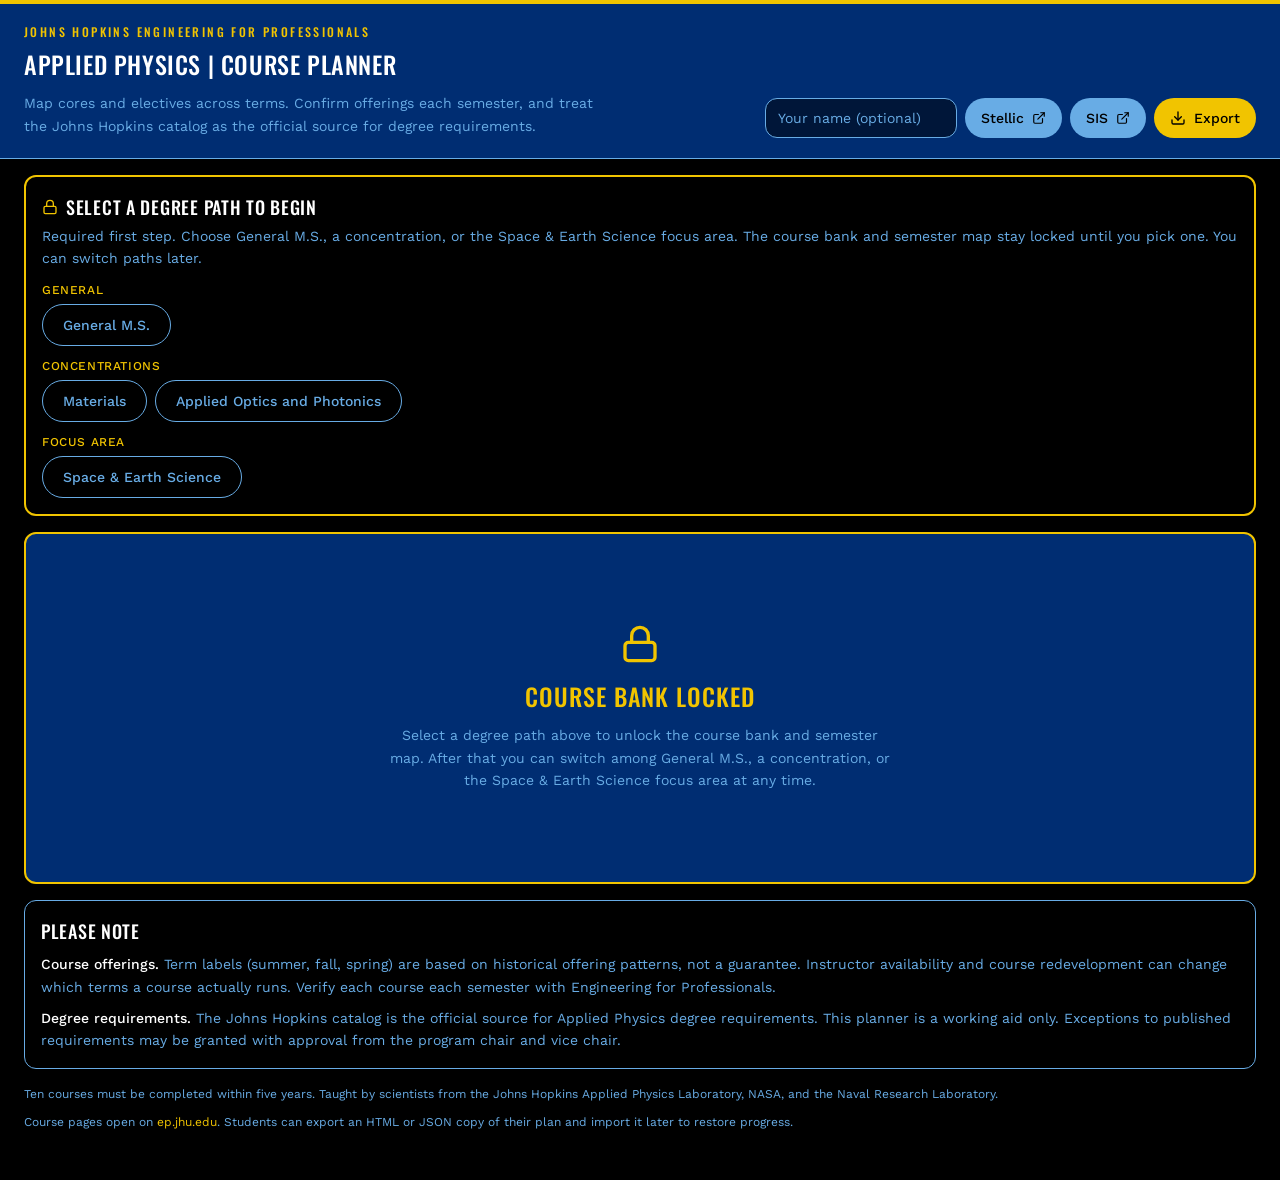
==== index.html @ 0e7eba7a "Add return-to-bank, prereq badges, and path lock" ====
<!DOCTYPE html>
<html lang="en" class="antialiased">
  <head>
    <meta charset="utf-8" />
    <meta name="viewport" content="width=device-width, initial-scale=1" />
    <meta name="theme-color" content="#000000" />
    <title>APPLIED PHYSICS | COURSE PLANNER</title>
    <meta
      name="description"
      content="Plan a Johns Hopkins Engineering for Professionals Applied Physics M.S. — cores, concentrations, and semester-by-semester course bubbles."
    />
    <link rel="icon" type="image/svg+xml" href="./favicon.svg" />
    <link rel="preconnect" href="https://fonts.googleapis.com" />
    <link rel="preconnect" href="https://fonts.gstatic.com" crossorigin />
    <link
      href="https://fonts.googleapis.com/css2?family=Oswald:wght@400;500;600&family=Work+Sans:ital,wght@0,400;0,500;0,600;1,400&display=swap"
      rel="stylesheet"
    />
    <script type="module" crossorigin src="./index.js"></script>
    <link rel="stylesheet" crossorigin href="./index.css">
  </head>
  <body>
    <div id="root"></div>
  </body>
</html>
---- index.css ----
/*! tailwindcss v4.3.3 | MIT License | https://tailwindcss.com */
@layer properties{@supports (((-webkit-hyphens:none)) and (not (margin-trim:inline))) or ((-moz-orient:inline) and (not (color:rgb(from red r g b)))){*,:before,:after,::backdrop{--tw-translate-x:0;--tw-translate-y:0;--tw-translate-z:0;--tw-rotate-x:initial;--tw-rotate-y:initial;--tw-rotate-z:initial;--tw-skew-x:initial;--tw-skew-y:initial;--tw-space-y-reverse:0;--tw-border-style:solid;--tw-leading:initial;--tw-font-weight:initial;--tw-tracking:initial;--tw-ordinal:initial;--tw-slashed-zero:initial;--tw-numeric-figure:initial;--tw-numeric-spacing:initial;--tw-numeric-fraction:initial;--tw-shadow:0 0 #0000;--tw-shadow-color:initial;--tw-shadow-alpha:100%;--tw-inset-shadow:0 0 #0000;--tw-inset-shadow-color:initial;--tw-inset-shadow-alpha:100%;--tw-ring-color:initial;--tw-ring-shadow:0 0 #0000;--tw-inset-ring-color:initial;--tw-inset-ring-shadow:0 0 #0000;--tw-ring-inset:initial;--tw-ring-offset-width:0px;--tw-ring-offset-color:#fff;--tw-ring-offset-shadow:0 0 #0000;--tw-outline-style:solid;--tw-duration:initial;--tw-ease:initial}}}@layer theme{:root,:host{--font-sans:"Work Sans", Tahoma, system-ui, sans-serif;--font-mono:"Work Sans", Tahoma, ui-monospace, monospace;--color-red-500:oklch(63.7% .237 25.331);--color-zinc-50:oklch(98.5% 0 none);--color-zinc-400:oklch(70.5% .015 286.067);--color-zinc-500:oklch(55.2% .016 285.938);--color-zinc-900:oklch(21% .006 285.885);--color-zinc-950:oklch(14.1% .005 285.823);--color-neutral-100:oklch(97% 0 none);--color-neutral-300:oklch(87% 0 none);--color-neutral-700:oklch(37.1% 0 none);--color-neutral-900:oklch(20.5% 0 none);--color-black:#000;--color-white:#fff;--spacing:.25rem;--container-xs:20rem;--container-sm:24rem;--container-md:28rem;--container-lg:32rem;--container-2xl:42rem;--text-xs:.75rem;--text-xs--line-height:calc(1 / .75);--text-sm:.875rem;--text-sm--line-height:calc(1.25 / .875);--text-base:1rem;--text-base--line-height:calc(1.5 / 1);--text-lg:1.125rem;--text-lg--line-height:calc(1.75 / 1.125);--text-xl:1.25rem;--text-xl--line-height:calc(1.75 / 1.25);--text-2xl:1.5rem;--text-2xl--line-height:calc(2 / 1.5);--font-weight-medium:500;--font-weight-semibold:600;--tracking-wide:.025em;--tracking-wider:.05em;--leading-snug:1.375;--leading-relaxed:1.625;--radius-sm:8px;--radius-md:12px;--radius-lg:16px;--radius-xl:24px;--ease-out:cubic-bezier(.22, 1, .36, 1);--default-transition-duration:.15s;--default-transition-timing-function:cubic-bezier(.4, 0, .2, 1);--default-font-family:var(--font-sans);--default-mono-font-family:var(--font-mono);--font-display:"Oswald", Tahoma, system-ui, sans-serif;--color-bg:#000;--color-surface:#000;--color-surface-2:#002d72;--color-ink:#fff;--color-muted:#68ace5;--color-faint:#68ace5;--color-line:#68ace5;--color-navy:#002d72;--color-navy-deep:#000;--color-spirit:#68ace5;--color-gold:#f1c400;--color-primary-fg:#fff;--color-ring:#f1c400;--color-input:#68ace5;--color-core:#002d72;--color-core-fg:#fff;--color-elective:#275e3d;--color-elective-fg:#fff;--color-ece:#008767;--color-ece-fg:#fff;--color-earth:#275e3d;--color-earth-fg:#fff;--color-helio:#51284f;--color-helio-fg:#fff;--color-astro:#a45c98;--color-astro-fg:#fff;--color-hardware:#0077d8;--color-hardware-fg:#fff;--color-ses:#002d72;--color-ses-fg:#fff;--color-other:#31261d;--color-other-fg:#fff;--color-ok:#86c8bc;--color-warn:#f1c400;--color-warn-bg:#f1c400}}@layer base{*,:after,:before,::backdrop{box-sizing:border-box;border:0 solid;margin:0;padding:0}::file-selector-button{box-sizing:border-box;border:0 solid;margin:0;padding:0}html,:host{-webkit-text-size-adjust:100%;tab-size:4;line-height:1.5;font-family:var(--default-font-family,-apple-system, BlinkMacSystemFont, "Segoe UI", Roboto, "Helvetica Neue", "Noto Sans", Arial, sans-serif, "Apple Color Emoji", "Segoe UI Emoji", "Segoe UI Symbol", "Noto Color Emoji");font-feature-settings:var(--default-font-feature-settings,normal);font-variation-settings:var(--default-font-variation-settings,normal);-webkit-tap-highlight-color:transparent}hr{height:0;color:inherit;border-top-width:1px}abbr:where([title]){-webkit-text-decoration:underline dotted;text-decoration:underline dotted}h1,h2,h3,h4,h5,h6{font-size:inherit;font-weight:inherit}a{color:inherit;-webkit-text-decoration:inherit;-webkit-text-decoration:inherit;-webkit-text-decoration:inherit;-webkit-text-decoration:inherit;text-decoration:inherit}b,strong{font-weight:bolder}code,kbd,samp,pre{font-family:var(--default-mono-font-family,ui-monospace, SFMono-Regular, Menlo, Monaco, Consolas, "Liberation Mono", "Courier New", monospace);font-feature-settings:var(--default-mono-font-feature-settings,normal);font-variation-settings:var(--default-mono-font-variation-settings,normal);font-size:1em}small{font-size:80%}sub,sup{vertical-align:baseline;font-size:75%;line-height:0;position:relative}sub{bottom:-.25em}sup{top:-.5em}table{text-indent:0;border-color:inherit;border-collapse:collapse}:-moz-focusring:where(:not(iframe)){outline:auto}progress{vertical-align:baseline}summary{display:list-item}ol,ul,menu{list-style:none}img,svg,video,canvas,audio,iframe,embed,object{vertical-align:middle;display:block}img,video{max-width:100%;height:auto}button,input,select,optgroup,textarea{font:inherit;font-feature-settings:inherit;font-variation-settings:inherit;letter-spacing:inherit;color:inherit;opacity:1;background-color:#0000;border-radius:0}::file-selector-button{font:inherit;font-feature-settings:inherit;font-variation-settings:inherit;letter-spacing:inherit;color:inherit;opacity:1;background-color:#0000;border-radius:0}:where(select:is([multiple],[size])) optgroup{font-weight:bolder}:where(select:is([multiple],[size])) optgroup option{padding-inline-start:20px}::file-selector-button{margin-inline-end:4px}::placeholder{opacity:1}@supports (not ((-webkit-appearance:-apple-pay-button))) or (contain-intrinsic-size:1px){::placeholder{color:currentColor}@supports (color:color-mix(in lab, red, red)){::placeholder{color:color-mix(in oklab, currentcolor 50%, transparent)}}}textarea{resize:vertical}::-webkit-search-decoration{-webkit-appearance:none}::-webkit-date-and-time-value{min-height:1lh;text-align:inherit}::-webkit-datetime-edit{display:inline-flex}::-webkit-datetime-edit-fields-wrapper{padding:0}::-webkit-datetime-edit{padding-block:0}::-webkit-datetime-edit-year-field{padding-block:0}::-webkit-datetime-edit-month-field{padding-block:0}::-webkit-datetime-edit-day-field{padding-block:0}::-webkit-datetime-edit-hour-field{padding-block:0}::-webkit-datetime-edit-minute-field{padding-block:0}::-webkit-datetime-edit-second-field{padding-block:0}::-webkit-datetime-edit-millisecond-field{padding-block:0}::-webkit-datetime-edit-meridiem-field{padding-block:0}::-webkit-calendar-picker-indicator{line-height:1}:-moz-ui-invalid{box-shadow:none}button,input:where([type=button],[type=reset],[type=submit]){appearance:button}::file-selector-button{appearance:button}::-webkit-inner-spin-button{height:auto}::-webkit-outer-spin-button{height:auto}[hidden]:where(:not([hidden=until-found])){display:none!important}html{--lightningcss-light: ;--lightningcss-dark:initial;color-scheme:dark;-webkit-font-smoothing:antialiased;-moz-osx-font-smoothing:grayscale}body{background:var(--color-bg);color:var(--color-ink);font-family:var(--font-sans);line-height:1.5}h1,h2,h3,.font-display{font-family:var(--font-display);letter-spacing:.04em;text-wrap:balance;font-weight:500;line-height:1.2}p{text-wrap:pretty}button:not(:disabled),[role=button]:not(:disabled){cursor:pointer}:focus-visible{outline:2px solid var(--color-gold);outline-offset:2px}}@layer components;@layer utilities{.visible{visibility:visible}.sr-only{clip-path:inset(50%);white-space:nowrap;border-width:0;width:1px;height:1px;margin:-1px;padding:0;position:absolute;overflow:hidden}.absolute{position:absolute}.fixed{position:fixed}.relative{position:relative}.static{position:static}.inset-0{inset:0}.inset-x-0{inset-inline:0}.inset-y-0{inset-block:0}.top-1\/2{top:50%}.top-3{top:calc(var(--spacing) * 3)}.right-0{right:0}.right-3{right:calc(var(--spacing) * 3)}.bottom-0{bottom:0}.left-1\/2{left:50%}.z-50{z-index:50}.mx-auto{margin-inline:auto}.my-1{margin-block:var(--spacing)}.mt-0\.5{margin-top:calc(var(--spacing) * .5)}.mt-1{margin-top:var(--spacing)}.mt-2{margin-top:calc(var(--spacing) * 2)}.mt-3{margin-top:calc(var(--spacing) * 3)}.mt-4{margin-top:calc(var(--spacing) * 4)}.mb-1{margin-bottom:var(--spacing)}.mb-1\.5{margin-bottom:calc(var(--spacing) * 1.5)}.mb-2{margin-bottom:calc(var(--spacing) * 2)}.mb-3{margin-bottom:calc(var(--spacing) * 3)}.mb-4{margin-bottom:calc(var(--spacing) * 4)}.contents{display:contents}.flex{display:flex}.grid{display:grid}.hidden{display:none}.inline{display:inline}.inline-flex{display:inline-flex}.table{display:table}.size-3\.5{width:calc(var(--spacing) * 3.5);height:calc(var(--spacing) * 3.5)}.size-4{width:calc(var(--spacing) * 4);height:calc(var(--spacing) * 4)}.size-9{width:calc(var(--spacing) * 9);height:calc(var(--spacing) * 9)}.size-10{width:calc(var(--spacing) * 10);height:calc(var(--spacing) * 10)}.h-1{height:var(--spacing)}.h-8{height:calc(var(--spacing) * 8)}.h-9{height:calc(var(--spacing) * 9)}.h-10{height:calc(var(--spacing) * 10)}.h-11{height:calc(var(--spacing) * 11)}.h-40{height:calc(var(--spacing) * 40)}.h-64{height:calc(var(--spacing) * 64)}.h-\[4\.75rem\]{height:4.75rem}.h-full{height:100%}.h-px{height:1px}.max-h-32{max-height:calc(var(--spacing) * 32)}.max-h-\[80svh\]{max-height:80svh}.min-h-\[15\.25rem\]{min-height:15.25rem}.min-h-\[22rem\]{min-height:22rem}.min-h-screen{min-height:100vh}.w-8{width:calc(var(--spacing) * 8)}.w-10{width:calc(var(--spacing) * 10)}.w-48{width:calc(var(--spacing) * 48)}.w-64{width:calc(var(--spacing) * 64)}.w-80{width:calc(var(--spacing) * 80)}.w-\[17\.5rem\]{width:17.5rem}.w-\[min\(360px\,100\%\)\]{width:min(360px,100%)}.w-\[min\(520px\,calc\(100\%-32px\)\)\]{width:min(520px,100% - 32px)}.w-full{width:100%}.max-w-2xl{max-width:var(--container-2xl)}.max-w-\[1600px\]{max-width:1600px}.max-w-lg{max-width:var(--container-lg)}.max-w-md{max-width:var(--container-md)}.max-w-prose{max-width:65ch}.max-w-sm{max-width:var(--container-sm)}.max-w-xs{max-width:var(--container-xs)}.min-w-0{min-width:0}.min-w-48{min-width:calc(var(--spacing) * 48)}.min-w-64{min-width:calc(var(--spacing) * 64)}.min-w-\[140px\]{min-width:140px}.flex-1{flex:1}.shrink-0{flex-shrink:0}.-translate-x-1\/2{--tw-translate-x:calc(calc(1 / 2 * 100%) * -1);translate:var(--tw-translate-x) var(--tw-translate-y)}.-translate-y-1\/2{--tw-translate-y:calc(calc(1 / 2 * 100%) * -1);translate:var(--tw-translate-x) var(--tw-translate-y)}.rotate-1{rotate:1deg}.rotate-180{rotate:180deg}.transform{transform:var(--tw-rotate-x,) var(--tw-rotate-y,) var(--tw-rotate-z,) var(--tw-skew-x,) var(--tw-skew-y,)}.cursor-not-allowed{cursor:not-allowed}.cursor-pointer{cursor:pointer}.cursor-wait{cursor:wait}.flex-col{flex-direction:column}.flex-wrap{flex-wrap:wrap}.place-items-center{place-items:center}.items-center{align-items:center}.items-start{align-items:flex-start}.items-stretch{align-items:stretch}.justify-between{justify-content:space-between}.justify-center{justify-content:center}.justify-end{justify-content:flex-end}.gap-0\.5{gap:calc(var(--spacing) * .5)}.gap-1{gap:var(--spacing)}.gap-2{gap:calc(var(--spacing) * 2)}.gap-3{gap:calc(var(--spacing) * 3)}.gap-4{gap:calc(var(--spacing) * 4)}:where(.space-y-0\.5>:not(:last-child)){--tw-space-y-reverse:0;margin-block-start:calc(calc(var(--spacing) * .5) * var(--tw-space-y-reverse));margin-block-end:calc(calc(var(--spacing) * .5) * calc(1 - var(--tw-space-y-reverse)))}:where(.space-y-1>:not(:last-child)){--tw-space-y-reverse:0;margin-block-start:calc(var(--spacing) * var(--tw-space-y-reverse));margin-block-end:calc(var(--spacing) * calc(1 - var(--tw-space-y-reverse)))}:where(.space-y-2>:not(:last-child)){--tw-space-y-reverse:0;margin-block-start:calc(calc(var(--spacing) * 2) * var(--tw-space-y-reverse));margin-block-end:calc(calc(var(--spacing) * 2) * calc(1 - var(--tw-space-y-reverse)))}:where(.space-y-3>:not(:last-child)){--tw-space-y-reverse:0;margin-block-start:calc(calc(var(--spacing) * 3) * var(--tw-space-y-reverse));margin-block-end:calc(calc(var(--spacing) * 3) * calc(1 - var(--tw-space-y-reverse)))}:where(.space-y-4>:not(:last-child)){--tw-space-y-reverse:0;margin-block-start:calc(calc(var(--spacing) * 4) * var(--tw-space-y-reverse));margin-block-end:calc(calc(var(--spacing) * 4) * calc(1 - var(--tw-space-y-reverse)))}.truncate{text-overflow:ellipsis;white-space:nowrap;overflow:hidden}.overflow-auto{overflow:auto}.overflow-hidden{overflow:hidden}.overflow-x-auto{overflow-x:auto}.rounded-full{border-radius:2147483647px}.rounded-lg{border-radius:var(--radius-lg)}.rounded-md{border-radius:var(--radius-md)}.rounded-sm{border-radius:var(--radius-sm)}.rounded-xl{border-radius:var(--radius-xl)}.rounded-t-xl{border-top-left-radius:var(--radius-xl);border-top-right-radius:var(--radius-xl)}.border{border-style:var(--tw-border-style);border-width:1px}.border-0{border-style:var(--tw-border-style);border-width:0}.border-2{border-style:var(--tw-border-style);border-width:2px}.border-t{border-top-style:var(--tw-border-style);border-top-width:1px}.border-b{border-bottom-style:var(--tw-border-style);border-bottom-width:1px}.border-l{border-left-style:var(--tw-border-style);border-left-width:1px}.border-dashed{--tw-border-style:dashed;border-style:dashed}.border-gold{border-color:var(--color-gold)}.border-input{border-color:var(--color-input)}.border-line{border-color:var(--color-line)}.border-neutral-300{border-color:var(--color-neutral-300)}.border-spirit{border-color:var(--color-spirit)}.border-white\/15{border-color:#ffffff26}@supports (color:color-mix(in lab, red, red)){.border-white\/15{border-color:color-mix(in oklab, var(--color-white) 15%, transparent)}}.border-white\/20{border-color:#fff3}@supports (color:color-mix(in lab, red, red)){.border-white\/20{border-color:color-mix(in oklab, var(--color-white) 20%, transparent)}}.bg-bg{background-color:var(--color-bg)}.bg-bg\/50{background-color:#00000080}@supports (color:color-mix(in lab, red, red)){.bg-bg\/50{background-color:color-mix(in oklab, var(--color-bg) 50%, transparent)}}.bg-bg\/80{background-color:#000c}@supports (color:color-mix(in lab, red, red)){.bg-bg\/80{background-color:color-mix(in oklab, var(--color-bg) 80%, transparent)}}.bg-black\/10{background-color:#0000001a}@supports (color:color-mix(in lab, red, red)){.bg-black\/10{background-color:color-mix(in oklab, var(--color-black) 10%, transparent)}}.bg-gold{background-color:var(--color-gold)}.bg-line{background-color:var(--color-line)}.bg-navy{background-color:var(--color-navy)}.bg-navy-deep{background-color:var(--color-navy-deep)}.bg-ok{background-color:var(--color-ok)}.bg-spirit{background-color:var(--color-spirit)}.bg-surface{background-color:var(--color-surface)}.bg-transparent{background-color:#0000}.bg-warn-bg{background-color:var(--color-warn-bg)}.bg-zinc-50{background-color:var(--color-zinc-50)}.object-cover{object-fit:cover}.p-1{padding:var(--spacing)}.p-2{padding:calc(var(--spacing) * 2)}.p-3{padding:calc(var(--spacing) * 3)}.p-4{padding:calc(var(--spacing) * 4)}.p-6{padding:calc(var(--spacing) * 6)}.p-8{padding:calc(var(--spacing) * 8)}.px-1{padding-inline:var(--spacing)}.px-2{padding-inline:calc(var(--spacing) * 2)}.px-3{padding-inline:calc(var(--spacing) * 3)}.px-4{padding-inline:calc(var(--spacing) * 4)}.px-5{padding-inline:calc(var(--spacing) * 5)}.px-6{padding-inline:calc(var(--spacing) * 6)}.py-0\.5{padding-block:calc(var(--spacing) * .5)}.py-1\.5{padding-block:calc(var(--spacing) * 1.5)}.py-2{padding-block:calc(var(--spacing) * 2)}.py-2\.5{padding-block:calc(var(--spacing) * 2.5)}.py-4{padding-block:calc(var(--spacing) * 4)}.py-5{padding-block:calc(var(--spacing) * 5)}.pt-1{padding-top:var(--spacing)}.pt-2{padding-top:calc(var(--spacing) * 2)}.pr-1{padding-right:var(--spacing)}.pr-8{padding-right:calc(var(--spacing) * 8)}.pb-1{padding-bottom:var(--spacing)}.pb-2{padding-bottom:calc(var(--spacing) * 2)}.pb-3{padding-bottom:calc(var(--spacing) * 3)}.pb-8{padding-bottom:calc(var(--spacing) * 8)}.text-center{text-align:center}.text-left{text-align:left}.font-display{font-family:var(--font-display)}.font-mono{font-family:var(--font-mono)}.text-2xl{font-size:var(--text-2xl);line-height:var(--tw-leading,var(--text-2xl--line-height))}.text-base{font-size:var(--text-base);line-height:var(--tw-leading,var(--text-base--line-height))}.text-lg{font-size:var(--text-lg);line-height:var(--tw-leading,var(--text-lg--line-height))}.text-sm{font-size:var(--text-sm);line-height:var(--tw-leading,var(--text-sm--line-height))}.text-xl{font-size:var(--text-xl);line-height:var(--tw-leading,var(--text-xl--line-height))}.text-xs{font-size:var(--text-xs);line-height:var(--tw-leading,var(--text-xs--line-height))}.leading-relaxed{--tw-leading:var(--leading-relaxed);line-height:var(--leading-relaxed)}.leading-snug{--tw-leading:var(--leading-snug);line-height:var(--leading-snug)}.font-medium{--tw-font-weight:var(--font-weight-medium);font-weight:var(--font-weight-medium)}.font-semibold{--tw-font-weight:var(--font-weight-semibold);font-weight:var(--font-weight-semibold)}.tracking-\[0\.2em\]{--tw-tracking:.2em;letter-spacing:.2em}.tracking-wide{--tw-tracking:var(--tracking-wide);letter-spacing:var(--tracking-wide)}.tracking-wider{--tw-tracking:var(--tracking-wider);letter-spacing:var(--tracking-wider)}.break-words{overflow-wrap:break-word}.whitespace-nowrap{white-space:nowrap}.text-bg{color:var(--color-bg)}.text-faint{color:var(--color-faint)}.text-gold{color:var(--color-gold)}.text-ink{color:var(--color-ink)}.text-muted{color:var(--color-muted)}.text-navy{color:var(--color-navy)}.text-ok{color:var(--color-ok)}.text-primary-fg{color:var(--color-primary-fg)}.text-red-500{color:var(--color-red-500)}.text-spirit{color:var(--color-spirit)}.text-warn{color:var(--color-warn)}.text-zinc-500{color:var(--color-zinc-500)}.text-zinc-900{color:var(--color-zinc-900)}.uppercase{text-transform:uppercase}.tabular-nums{--tw-numeric-spacing:tabular-nums;font-variant-numeric:var(--tw-ordinal,) var(--tw-slashed-zero,) var(--tw-numeric-figure,) var(--tw-numeric-spacing,) var(--tw-numeric-fraction,)}.underline-offset-2{text-underline-offset:2px}.underline-offset-4{text-underline-offset:4px}.antialiased{-webkit-font-smoothing:antialiased;-moz-osx-font-smoothing:grayscale}.opacity-30{opacity:.3}.opacity-45{opacity:.45}.opacity-60{opacity:.6}.opacity-70{opacity:.7}.opacity-80{opacity:.8}.opacity-85{opacity:.85}.opacity-90{opacity:.9}.opacity-95{opacity:.95}.shadow-border{--tw-shadow:0 0 0 1px var(--tw-shadow-color,#68ace5);box-shadow:var(--tw-inset-shadow), var(--tw-inset-ring-shadow), var(--tw-ring-offset-shadow), var(--tw-ring-shadow), var(--tw-shadow)}.shadow-lg{--tw-shadow:0 10px 15px -3px var(--tw-shadow-color,#0000001a), 0 4px 6px -4px var(--tw-shadow-color,#0000001a);box-shadow:var(--tw-inset-shadow), var(--tw-inset-ring-shadow), var(--tw-ring-offset-shadow), var(--tw-ring-shadow), var(--tw-shadow)}.shadow-none{--tw-shadow:0 0 #0000;box-shadow:var(--tw-inset-shadow), var(--tw-inset-ring-shadow), var(--tw-ring-offset-shadow), var(--tw-ring-shadow), var(--tw-shadow)}.ring-2{--tw-ring-shadow:var(--tw-ring-inset,) 0 0 0 calc(2px + var(--tw-ring-offset-width)) var(--tw-ring-color,currentcolor);box-shadow:var(--tw-inset-shadow), var(--tw-inset-ring-shadow), var(--tw-ring-offset-shadow), var(--tw-ring-shadow), var(--tw-shadow)}.ring-gold{--tw-ring-color:var(--color-gold)}.ring-spirit{--tw-ring-color:var(--color-spirit)}.outline{outline-style:var(--tw-outline-style);outline-width:1px}.transition{transition-property:color,background-color,border-color,outline-color,text-decoration-color,fill,stroke,--tw-gradient-from,--tw-gradient-via,--tw-gradient-to,opacity,box-shadow,transform,translate,scale,rotate,filter,-webkit-backdrop-filter,backdrop-filter,display,content-visibility,overlay,pointer-events;transition-timing-function:var(--tw-ease,var(--default-transition-timing-function));transition-duration:var(--tw-duration,var(--default-transition-duration))}.transition-\[box-shadow\]{transition-property:box-shadow;transition-timing-function:var(--tw-ease,var(--default-transition-timing-function));transition-duration:var(--tw-duration,var(--default-transition-duration))}.transition-\[opacity\,transform\,background-color\,box-shadow\]{transition-property:opacity,transform,background-color,box-shadow;transition-timing-function:var(--tw-ease,var(--default-transition-timing-function));transition-duration:var(--tw-duration,var(--default-transition-duration))}.transition-colors{transition-property:color,background-color,border-color,outline-color,text-decoration-color,fill,stroke,--tw-gradient-from,--tw-gradient-via,--tw-gradient-to;transition-timing-function:var(--tw-ease,var(--default-transition-timing-function));transition-duration:var(--tw-duration,var(--default-transition-duration))}.transition-transform{transition-property:transform,translate,scale,rotate;transition-timing-function:var(--tw-ease,var(--default-transition-timing-function));transition-duration:var(--tw-duration,var(--default-transition-duration))}.duration-\[var\(--motion-fast\,250ms\)\]{--tw-duration:var(--motion-fast,.25s);transition-duration:var(--motion-fast,.25s)}.duration-\[var\(--motion-quick\,150ms\)\]{--tw-duration:var(--motion-quick,.15s);transition-duration:var(--motion-quick,.15s)}.ease-\[var\(--ease-out\)\]{--tw-ease:var(--ease-out);transition-timing-function:var(--ease-out)}.outline-none{--tw-outline-style:none;outline-style:none}.select-none{-webkit-user-select:none;user-select:none}.placeholder\:text-faint::placeholder{color:var(--color-faint)}.placeholder\:text-spirit::placeholder{color:var(--color-spirit)}@media (hover:hover){.hover\:bg-bg:hover{background-color:var(--color-bg)}.hover\:bg-neutral-100:hover{background-color:var(--color-neutral-100)}.hover\:bg-surface-2:hover{background-color:var(--color-surface-2)}.hover\:bg-white\/10:hover{background-color:#ffffff1a}@supports (color:color-mix(in lab, red, red)){.hover\:bg-white\/10:hover{background-color:color-mix(in oklab, var(--color-white) 10%, transparent)}}.hover\:text-ink:hover{color:var(--color-ink)}.hover\:underline:hover{text-decoration-line:underline}.hover\:opacity-90:hover{opacity:.9}}.focus\:bg-surface-2:focus{background-color:var(--color-surface-2)}.focus-visible\:ring-1:focus-visible{--tw-ring-shadow:var(--tw-ring-inset,) 0 0 0 calc(1px + var(--tw-ring-offset-width)) var(--tw-ring-color,currentcolor);box-shadow:var(--tw-inset-shadow), var(--tw-inset-ring-shadow), var(--tw-ring-offset-shadow), var(--tw-ring-shadow), var(--tw-shadow)}.focus-visible\:ring-2:focus-visible{--tw-ring-shadow:var(--tw-ring-inset,) 0 0 0 calc(2px + var(--tw-ring-offset-width)) var(--tw-ring-color,currentcolor);box-shadow:var(--tw-inset-shadow), var(--tw-inset-ring-shadow), var(--tw-ring-offset-shadow), var(--tw-ring-shadow), var(--tw-shadow)}.focus-visible\:ring-ring:focus-visible{--tw-ring-color:var(--color-ring)}.focus-visible\:outline-none:focus-visible{--tw-outline-style:none;outline-style:none}.active\:scale-\[0\.98\]:active{scale:.98}.disabled\:pointer-events-none:disabled{pointer-events:none}.disabled\:cursor-wait:disabled{cursor:wait}.disabled\:no-underline:disabled{text-decoration-line:none}.disabled\:opacity-50:disabled{opacity:.5}@media (width>=40rem){.sm\:max-w-xs{max-width:var(--container-xs)}.sm\:flex-row{flex-direction:row}.sm\:items-end{align-items:flex-end}.sm\:justify-between{justify-content:space-between}}@media (width>=48rem){.md\:block{display:block}.md\:flex-row{flex-direction:row}.md\:items-end{align-items:flex-end}.md\:justify-between{justify-content:space-between}.md\:gap-4{gap:calc(var(--spacing) * 4)}.md\:p-4{padding:calc(var(--spacing) * 4)}.md\:px-6{padding-inline:calc(var(--spacing) * 6)}.md\:text-2xl{font-size:var(--text-2xl);line-height:var(--tw-leading,var(--text-2xl--line-height))}.md\:text-lg{font-size:var(--text-lg);line-height:var(--tw-leading,var(--text-lg--line-height))}.md\:text-sm{font-size:var(--text-sm);line-height:var(--tw-leading,var(--text-sm--line-height))}}@media (prefers-color-scheme:dark){.dark\:border-neutral-700{border-color:var(--color-neutral-700)}.dark\:bg-white\/20{background-color:#fff3}@supports (color:color-mix(in lab, red, red)){.dark\:bg-white\/20{background-color:color-mix(in oklab, var(--color-white) 20%, transparent)}}.dark\:bg-zinc-950{background-color:var(--color-zinc-950)}.dark\:text-zinc-50{color:var(--color-zinc-50)}.dark\:text-zinc-400{color:var(--color-zinc-400)}@media (hover:hover){.dark\:hover\:bg-neutral-900:hover{background-color:var(--color-neutral-900)}}}@media print{.print\:block{display:block}}}.kind-core,.kind-elective,.kind-ece-core,.kind-earth,.kind-helio,.kind-astro,.kind-hardware,.kind-ses-core,.kind-other{border:1px solid var(--color-line)}.kind-core{background:var(--color-core);color:var(--color-core-fg);box-shadow:inset 3px 0 0 var(--color-gold)}.kind-elective{background:var(--color-elective);color:var(--color-elective-fg)}.kind-ece-core{background:var(--color-ece);color:var(--color-ece-fg)}.kind-helio{background:var(--color-helio);color:var(--color-helio-fg)}.kind-earth{background:var(--color-earth);color:var(--color-earth-fg)}.kind-astro{background:var(--color-astro);color:var(--color-astro-fg)}.kind-hardware{background:var(--color-hardware);color:var(--color-hardware-fg)}.kind-ses-core{background:var(--color-ses);color:var(--color-ses-fg);box-shadow:inset 3px 0 0 var(--color-gold)}.kind-other{background:var(--color-other);color:var(--color-other-fg)}.bubble-detail{overflow:hidden}.bubble-detail[data-state=open]{animation:bubble-down .25s var(--ease-out)}.bubble-detail[data-state=closed]{animation:bubble-up .15s var(--ease-out)}.course-flag{background:var(--color-gold);color:var(--color-bg);letter-spacing:.08em;text-transform:uppercase;border-radius:4px;align-items:center;padding:5px 8px;font-size:.75rem;font-weight:700;line-height:1;display:inline-flex}.bubble-warn{outline:2px solid var(--color-gold);outline-offset:-1px}@keyframes bubble-down{0%{opacity:0;height:0}to{height:var(--radix-collapsible-content-height);opacity:1}}@keyframes bubble-up{0%{height:var(--radix-collapsible-content-height);opacity:1}to{opacity:0;height:0}}.planner-shell{background:var(--color-bg);min-height:100svh}.heritage-rule{background:var(--color-gold);height:4px}.print-only{display:none}@media (prefers-reduced-motion:reduce){*,:before,:after{transition-duration:.01ms!important;animation-duration:.01ms!important;animation-iteration-count:1!important}}@media print{@page{size:landscape;margin:.5in}html{--lightningcss-light:initial;--lightningcss-dark: ;color-scheme:light}body,.planner-shell{color:#000!important;background:#fff!important}.no-print{display:none!important}.print-only{display:block!important}.planner-shell{min-height:auto}.board-scroll{overflow:visible!important}}.course-bank-scroll{max-height:min(18rem,32svh)}.sheet-bank{height:calc(80svh - 4rem)}@property --tw-translate-x{syntax:"*";inherits:false;initial-value:0}@property --tw-translate-y{syntax:"*";inherits:false;initial-value:0}@property --tw-translate-z{syntax:"*";inherits:false;initial-value:0}@property --tw-rotate-x{syntax:"*";inherits:false}@property --tw-rotate-y{syntax:"*";inherits:false}@property --tw-rotate-z{syntax:"*";inherits:false}@property --tw-skew-x{syntax:"*";inherits:false}@property --tw-skew-y{syntax:"*";inherits:false}@property --tw-space-y-reverse{syntax:"*";inherits:false;initial-value:0}@property --tw-border-style{syntax:"*";inherits:false;initial-value:solid}@property --tw-leading{syntax:"*";inherits:false}@property --tw-font-weight{syntax:"*";inherits:false}@property --tw-tracking{syntax:"*";inherits:false}@property --tw-ordinal{syntax:"*";inherits:false}@property --tw-slashed-zero{syntax:"*";inherits:false}@property --tw-numeric-figure{syntax:"*";inherits:false}@property --tw-numeric-spacing{syntax:"*";inherits:false}@property --tw-numeric-fraction{syntax:"*";inherits:false}@property --tw-shadow{syntax:"*";inherits:false;initial-value:0 0 #0000}@property --tw-shadow-color{syntax:"*";inherits:false}@property --tw-shadow-alpha{syntax:"<percentage>";inherits:false;initial-value:100%}@property --tw-inset-shadow{syntax:"*";inherits:false;initial-value:0 0 #0000}@property --tw-inset-shadow-color{syntax:"*";inherits:false}@property --tw-inset-shadow-alpha{syntax:"<percentage>";inherits:false;initial-value:100%}@property --tw-ring-color{syntax:"*";inherits:false}@property --tw-ring-shadow{syntax:"*";inherits:false;initial-value:0 0 #0000}@property --tw-inset-ring-color{syntax:"*";inherits:false}@property --tw-inset-ring-shadow{syntax:"*";inherits:false;initial-value:0 0 #0000}@property --tw-ring-inset{syntax:"*";inherits:false}@property --tw-ring-offset-width{syntax:"<length>";inherits:false;initial-value:0}@property --tw-ring-offset-color{syntax:"*";inherits:false;initial-value:#fff}@property --tw-ring-offset-shadow{syntax:"*";inherits:false;initial-value:0 0 #0000}@property --tw-outline-style{syntax:"*";inherits:false;initial-value:solid}@property --tw-duration{syntax:"*";inherits:false}@property --tw-ease{syntax:"*";inherits:false}
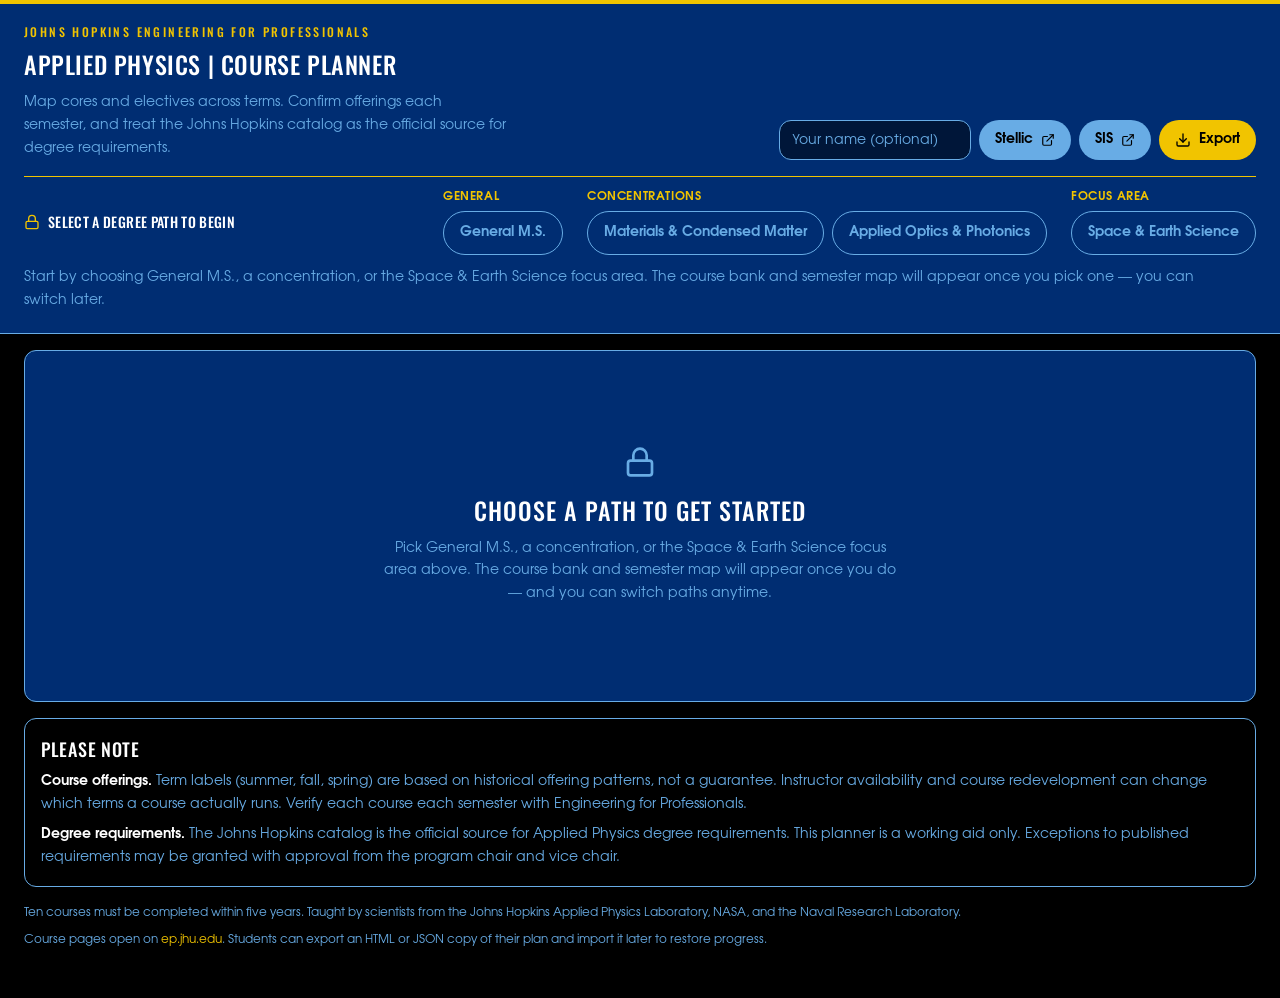
==== commit 14bb5183: "Use Century Gothic for supporting text and expand full course titles Body copy uses Century Gothic w" ====
--- a/index.html
+++ b/index.html
@@ -13,7 +13,7 @@
     <link rel="preconnect" href="https://fonts.googleapis.com" />
     <link rel="preconnect" href="https://fonts.gstatic.com" crossorigin />
     <link
-      href="https://fonts.googleapis.com/css2?family=Oswald:wght@400;500;600&family=Work+Sans:ital,wght@0,400;0,500;0,600;1,400&display=swap"
+      href="https://fonts.googleapis.com/css2?family=Oswald:wght@400;500;600&display=swap"
       rel="stylesheet"
     />
     <script type="module" crossorigin src="./index.js"></script>
--- a/index.css
+++ b/index.css
@@ -1,2 +1,2 @@
 /*! tailwindcss v4.3.3 | MIT License | https://tailwindcss.com */
-@layer properties{@supports (((-webkit-hyphens:none)) and (not (margin-trim:inline))) or ((-moz-orient:inline) and (not (color:rgb(from red r g b)))){*,:before,:after,::backdrop{--tw-translate-x:0;--tw-translate-y:0;--tw-translate-z:0;--tw-rotate-x:initial;--tw-rotate-y:initial;--tw-rotate-z:initial;--tw-skew-x:initial;--tw-skew-y:initial;--tw-space-y-reverse:0;--tw-border-style:solid;--tw-leading:initial;--tw-font-weight:initial;--tw-tracking:initial;--tw-ordinal:initial;--tw-slashed-zero:initial;--tw-numeric-figure:initial;--tw-numeric-spacing:initial;--tw-numeric-fraction:initial;--tw-shadow:0 0 #0000;--tw-shadow-color:initial;--tw-shadow-alpha:100%;--tw-inset-shadow:0 0 #0000;--tw-inset-shadow-color:initial;--tw-inset-shadow-alpha:100%;--tw-ring-color:initial;--tw-ring-shadow:0 0 #0000;--tw-inset-ring-color:initial;--tw-inset-ring-shadow:0 0 #0000;--tw-ring-inset:initial;--tw-ring-offset-width:0px;--tw-ring-offset-color:#fff;--tw-ring-offset-shadow:0 0 #0000;--tw-outline-style:solid;--tw-duration:initial;--tw-ease:initial}}}@layer theme{:root,:host{--font-sans:"Work Sans", Tahoma, system-ui, sans-serif;--font-mono:"Work Sans", Tahoma, ui-monospace, monospace;--color-red-500:oklch(63.7% .237 25.331);--color-zinc-50:oklch(98.5% 0 none);--color-zinc-400:oklch(70.5% .015 286.067);--color-zinc-500:oklch(55.2% .016 285.938);--color-zinc-900:oklch(21% .006 285.885);--color-zinc-950:oklch(14.1% .005 285.823);--color-neutral-100:oklch(97% 0 none);--color-neutral-300:oklch(87% 0 none);--color-neutral-700:oklch(37.1% 0 none);--color-neutral-900:oklch(20.5% 0 none);--color-black:#000;--color-white:#fff;--spacing:.25rem;--container-xs:20rem;--container-sm:24rem;--container-md:28rem;--container-lg:32rem;--container-2xl:42rem;--text-xs:.75rem;--text-xs--line-height:calc(1 / .75);--text-sm:.875rem;--text-sm--line-height:calc(1.25 / .875);--text-base:1rem;--text-base--line-height:calc(1.5 / 1);--text-lg:1.125rem;--text-lg--line-height:calc(1.75 / 1.125);--text-xl:1.25rem;--text-xl--line-height:calc(1.75 / 1.25);--text-2xl:1.5rem;--text-2xl--line-height:calc(2 / 1.5);--font-weight-medium:500;--font-weight-semibold:600;--tracking-wide:.025em;--tracking-wider:.05em;--leading-snug:1.375;--leading-relaxed:1.625;--radius-sm:8px;--radius-md:12px;--radius-lg:16px;--radius-xl:24px;--ease-out:cubic-bezier(.22, 1, .36, 1);--default-transition-duration:.15s;--default-transition-timing-function:cubic-bezier(.4, 0, .2, 1);--default-font-family:var(--font-sans);--default-mono-font-family:var(--font-mono);--font-display:"Oswald", Tahoma, system-ui, sans-serif;--color-bg:#000;--color-surface:#000;--color-surface-2:#002d72;--color-ink:#fff;--color-muted:#68ace5;--color-faint:#68ace5;--color-line:#68ace5;--color-navy:#002d72;--color-navy-deep:#000;--color-spirit:#68ace5;--color-gold:#f1c400;--color-primary-fg:#fff;--color-ring:#f1c400;--color-input:#68ace5;--color-core:#002d72;--color-core-fg:#fff;--color-elective:#275e3d;--color-elective-fg:#fff;--color-ece:#008767;--color-ece-fg:#fff;--color-earth:#275e3d;--color-earth-fg:#fff;--color-helio:#51284f;--color-helio-fg:#fff;--color-astro:#a45c98;--color-astro-fg:#fff;--color-hardware:#0077d8;--color-hardware-fg:#fff;--color-ses:#002d72;--color-ses-fg:#fff;--color-other:#31261d;--color-other-fg:#fff;--color-ok:#86c8bc;--color-warn:#f1c400;--color-warn-bg:#f1c400}}@layer base{*,:after,:before,::backdrop{box-sizing:border-box;border:0 solid;margin:0;padding:0}::file-selector-button{box-sizing:border-box;border:0 solid;margin:0;padding:0}html,:host{-webkit-text-size-adjust:100%;tab-size:4;line-height:1.5;font-family:var(--default-font-family,-apple-system, BlinkMacSystemFont, "Segoe UI", Roboto, "Helvetica Neue", "Noto Sans", Arial, sans-serif, "Apple Color Emoji", "Segoe UI Emoji", "Segoe UI Symbol", "Noto Color Emoji");font-feature-settings:var(--default-font-feature-settings,normal);font-variation-settings:var(--default-font-variation-settings,normal);-webkit-tap-highlight-color:transparent}hr{height:0;color:inherit;border-top-width:1px}abbr:where([title]){-webkit-text-decoration:underline dotted;text-decoration:underline dotted}h1,h2,h3,h4,h5,h6{font-size:inherit;font-weight:inherit}a{color:inherit;-webkit-text-decoration:inherit;-webkit-text-decoration:inherit;-webkit-text-decoration:inherit;-webkit-text-decoration:inherit;text-decoration:inherit}b,strong{font-weight:bolder}code,kbd,samp,pre{font-family:var(--default-mono-font-family,ui-monospace, SFMono-Regular, Menlo, Monaco, Consolas, "Liberation Mono", "Courier New", monospace);font-feature-settings:var(--default-mono-font-feature-settings,normal);font-variation-settings:var(--default-mono-font-variation-settings,normal);font-size:1em}small{font-size:80%}sub,sup{vertical-align:baseline;font-size:75%;line-height:0;position:relative}sub{bottom:-.25em}sup{top:-.5em}table{text-indent:0;border-color:inherit;border-collapse:collapse}:-moz-focusring:where(:not(iframe)){outline:auto}progress{vertical-align:baseline}summary{display:list-item}ol,ul,menu{list-style:none}img,svg,video,canvas,audio,iframe,embed,object{vertical-align:middle;display:block}img,video{max-width:100%;height:auto}button,input,select,optgroup,textarea{font:inherit;font-feature-settings:inherit;font-variation-settings:inherit;letter-spacing:inherit;color:inherit;opacity:1;background-color:#0000;border-radius:0}::file-selector-button{font:inherit;font-feature-settings:inherit;font-variation-settings:inherit;letter-spacing:inherit;color:inherit;opacity:1;background-color:#0000;border-radius:0}:where(select:is([multiple],[size])) optgroup{font-weight:bolder}:where(select:is([multiple],[size])) optgroup option{padding-inline-start:20px}::file-selector-button{margin-inline-end:4px}::placeholder{opacity:1}@supports (not ((-webkit-appearance:-apple-pay-button))) or (contain-intrinsic-size:1px){::placeholder{color:currentColor}@supports (color:color-mix(in lab, red, red)){::placeholder{color:color-mix(in oklab, currentcolor 50%, transparent)}}}textarea{resize:vertical}::-webkit-search-decoration{-webkit-appearance:none}::-webkit-date-and-time-value{min-height:1lh;text-align:inherit}::-webkit-datetime-edit{display:inline-flex}::-webkit-datetime-edit-fields-wrapper{padding:0}::-webkit-datetime-edit{padding-block:0}::-webkit-datetime-edit-year-field{padding-block:0}::-webkit-datetime-edit-month-field{padding-block:0}::-webkit-datetime-edit-day-field{padding-block:0}::-webkit-datetime-edit-hour-field{padding-block:0}::-webkit-datetime-edit-minute-field{padding-block:0}::-webkit-datetime-edit-second-field{padding-block:0}::-webkit-datetime-edit-millisecond-field{padding-block:0}::-webkit-datetime-edit-meridiem-field{padding-block:0}::-webkit-calendar-picker-indicator{line-height:1}:-moz-ui-invalid{box-shadow:none}button,input:where([type=button],[type=reset],[type=submit]){appearance:button}::file-selector-button{appearance:button}::-webkit-inner-spin-button{height:auto}::-webkit-outer-spin-button{height:auto}[hidden]:where(:not([hidden=until-found])){display:none!important}html{--lightningcss-light: ;--lightningcss-dark:initial;color-scheme:dark;-webkit-font-smoothing:antialiased;-moz-osx-font-smoothing:grayscale}body{background:var(--color-bg);color:var(--color-ink);font-family:var(--font-sans);line-height:1.5}h1,h2,h3,.font-display{font-family:var(--font-display);letter-spacing:.04em;text-wrap:balance;font-weight:500;line-height:1.2}p{text-wrap:pretty}button:not(:disabled),[role=button]:not(:disabled){cursor:pointer}:focus-visible{outline:2px solid var(--color-gold);outline-offset:2px}}@layer components;@layer utilities{.visible{visibility:visible}.sr-only{clip-path:inset(50%);white-space:nowrap;border-width:0;width:1px;height:1px;margin:-1px;padding:0;position:absolute;overflow:hidden}.absolute{position:absolute}.fixed{position:fixed}.relative{position:relative}.static{position:static}.inset-0{inset:0}.inset-x-0{inset-inline:0}.inset-y-0{inset-block:0}.top-1\/2{top:50%}.top-3{top:calc(var(--spacing) * 3)}.right-0{right:0}.right-3{right:calc(var(--spacing) * 3)}.bottom-0{bottom:0}.left-1\/2{left:50%}.z-50{z-index:50}.mx-auto{margin-inline:auto}.my-1{margin-block:var(--spacing)}.mt-0\.5{margin-top:calc(var(--spacing) * .5)}.mt-1{margin-top:var(--spacing)}.mt-2{margin-top:calc(var(--spacing) * 2)}.mt-3{margin-top:calc(var(--spacing) * 3)}.mt-4{margin-top:calc(var(--spacing) * 4)}.mb-1{margin-bottom:var(--spacing)}.mb-1\.5{margin-bottom:calc(var(--spacing) * 1.5)}.mb-2{margin-bottom:calc(var(--spacing) * 2)}.mb-3{margin-bottom:calc(var(--spacing) * 3)}.mb-4{margin-bottom:calc(var(--spacing) * 4)}.contents{display:contents}.flex{display:flex}.grid{display:grid}.hidden{display:none}.inline{display:inline}.inline-flex{display:inline-flex}.table{display:table}.size-3\.5{width:calc(var(--spacing) * 3.5);height:calc(var(--spacing) * 3.5)}.size-4{width:calc(var(--spacing) * 4);height:calc(var(--spacing) * 4)}.size-9{width:calc(var(--spacing) * 9);height:calc(var(--spacing) * 9)}.size-10{width:calc(var(--spacing) * 10);height:calc(var(--spacing) * 10)}.h-1{height:var(--spacing)}.h-8{height:calc(var(--spacing) * 8)}.h-9{height:calc(var(--spacing) * 9)}.h-10{height:calc(var(--spacing) * 10)}.h-11{height:calc(var(--spacing) * 11)}.h-40{height:calc(var(--spacing) * 40)}.h-64{height:calc(var(--spacing) * 64)}.h-\[4\.75rem\]{height:4.75rem}.h-full{height:100%}.h-px{height:1px}.max-h-32{max-height:calc(var(--spacing) * 32)}.max-h-\[80svh\]{max-height:80svh}.min-h-\[15\.25rem\]{min-height:15.25rem}.min-h-\[22rem\]{min-height:22rem}.min-h-screen{min-height:100vh}.w-8{width:calc(var(--spacing) * 8)}.w-10{width:calc(var(--spacing) * 10)}.w-48{width:calc(var(--spacing) * 48)}.w-64{width:calc(var(--spacing) * 64)}.w-80{width:calc(var(--spacing) * 80)}.w-\[17\.5rem\]{width:17.5rem}.w-\[min\(360px\,100\%\)\]{width:min(360px,100%)}.w-\[min\(520px\,calc\(100\%-32px\)\)\]{width:min(520px,100% - 32px)}.w-full{width:100%}.max-w-2xl{max-width:var(--container-2xl)}.max-w-\[1600px\]{max-width:1600px}.max-w-lg{max-width:var(--container-lg)}.max-w-md{max-width:var(--container-md)}.max-w-prose{max-width:65ch}.max-w-sm{max-width:var(--container-sm)}.max-w-xs{max-width:var(--container-xs)}.min-w-0{min-width:0}.min-w-48{min-width:calc(var(--spacing) * 48)}.min-w-64{min-width:calc(var(--spacing) * 64)}.min-w-\[140px\]{min-width:140px}.flex-1{flex:1}.shrink-0{flex-shrink:0}.-translate-x-1\/2{--tw-translate-x:calc(calc(1 / 2 * 100%) * -1);translate:var(--tw-translate-x) var(--tw-translate-y)}.-translate-y-1\/2{--tw-translate-y:calc(calc(1 / 2 * 100%) * -1);translate:var(--tw-translate-x) var(--tw-translate-y)}.rotate-1{rotate:1deg}.rotate-180{rotate:180deg}.transform{transform:var(--tw-rotate-x,) var(--tw-rotate-y,) var(--tw-rotate-z,) var(--tw-skew-x,) var(--tw-skew-y,)}.cursor-not-allowed{cursor:not-allowed}.cursor-pointer{cursor:pointer}.cursor-wait{cursor:wait}.flex-col{flex-direction:column}.flex-wrap{flex-wrap:wrap}.place-items-center{place-items:center}.items-center{align-items:center}.items-start{align-items:flex-start}.items-stretch{align-items:stretch}.justify-between{justify-content:space-between}.justify-center{justify-content:center}.justify-end{justify-content:flex-end}.gap-0\.5{gap:calc(var(--spacing) * .5)}.gap-1{gap:var(--spacing)}.gap-2{gap:calc(var(--spacing) * 2)}.gap-3{gap:calc(var(--spacing) * 3)}.gap-4{gap:calc(var(--spacing) * 4)}:where(.space-y-0\.5>:not(:last-child)){--tw-space-y-reverse:0;margin-block-start:calc(calc(var(--spacing) * .5) * var(--tw-space-y-reverse));margin-block-end:calc(calc(var(--spacing) * .5) * calc(1 - var(--tw-space-y-reverse)))}:where(.space-y-1>:not(:last-child)){--tw-space-y-reverse:0;margin-block-start:calc(var(--spacing) * var(--tw-space-y-reverse));margin-block-end:calc(var(--spacing) * calc(1 - var(--tw-space-y-reverse)))}:where(.space-y-2>:not(:last-child)){--tw-space-y-reverse:0;margin-block-start:calc(calc(var(--spacing) * 2) * var(--tw-space-y-reverse));margin-block-end:calc(calc(var(--spacing) * 2) * calc(1 - var(--tw-space-y-reverse)))}:where(.space-y-3>:not(:last-child)){--tw-space-y-reverse:0;margin-block-start:calc(calc(var(--spacing) * 3) * var(--tw-space-y-reverse));margin-block-end:calc(calc(var(--spacing) * 3) * calc(1 - var(--tw-space-y-reverse)))}:where(.space-y-4>:not(:last-child)){--tw-space-y-reverse:0;margin-block-start:calc(calc(var(--spacing) * 4) * var(--tw-space-y-reverse));margin-block-end:calc(calc(var(--spacing) * 4) * calc(1 - var(--tw-space-y-reverse)))}.truncate{text-overflow:ellipsis;white-space:nowrap;overflow:hidden}.overflow-auto{overflow:auto}.overflow-hidden{overflow:hidden}.overflow-x-auto{overflow-x:auto}.rounded-full{border-radius:2147483647px}.rounded-lg{border-radius:var(--radius-lg)}.rounded-md{border-radius:var(--radius-md)}.rounded-sm{border-radius:var(--radius-sm)}.rounded-xl{border-radius:var(--radius-xl)}.rounded-t-xl{border-top-left-radius:var(--radius-xl);border-top-right-radius:var(--radius-xl)}.border{border-style:var(--tw-border-style);border-width:1px}.border-0{border-style:var(--tw-border-style);border-width:0}.border-2{border-style:var(--tw-border-style);border-width:2px}.border-t{border-top-style:var(--tw-border-style);border-top-width:1px}.border-b{border-bottom-style:var(--tw-border-style);border-bottom-width:1px}.border-l{border-left-style:var(--tw-border-style);border-left-width:1px}.border-dashed{--tw-border-style:dashed;border-style:dashed}.border-gold{border-color:var(--color-gold)}.border-input{border-color:var(--color-input)}.border-line{border-color:var(--color-line)}.border-neutral-300{border-color:var(--color-neutral-300)}.border-spirit{border-color:var(--color-spirit)}.border-white\/15{border-color:#ffffff26}@supports (color:color-mix(in lab, red, red)){.border-white\/15{border-color:color-mix(in oklab, var(--color-white) 15%, transparent)}}.border-white\/20{border-color:#fff3}@supports (color:color-mix(in lab, red, red)){.border-white\/20{border-color:color-mix(in oklab, var(--color-white) 20%, transparent)}}.bg-bg{background-color:var(--color-bg)}.bg-bg\/50{background-color:#00000080}@supports (color:color-mix(in lab, red, red)){.bg-bg\/50{background-color:color-mix(in oklab, var(--color-bg) 50%, transparent)}}.bg-bg\/80{background-color:#000c}@supports (color:color-mix(in lab, red, red)){.bg-bg\/80{background-color:color-mix(in oklab, var(--color-bg) 80%, transparent)}}.bg-black\/10{background-color:#0000001a}@supports (color:color-mix(in lab, red, red)){.bg-black\/10{background-color:color-mix(in oklab, var(--color-black) 10%, transparent)}}.bg-gold{background-color:var(--color-gold)}.bg-line{background-color:var(--color-line)}.bg-navy{background-color:var(--color-navy)}.bg-navy-deep{background-color:var(--color-navy-deep)}.bg-ok{background-color:var(--color-ok)}.bg-spirit{background-color:var(--color-spirit)}.bg-surface{background-color:var(--color-surface)}.bg-transparent{background-color:#0000}.bg-warn-bg{background-color:var(--color-warn-bg)}.bg-zinc-50{background-color:var(--color-zinc-50)}.object-cover{object-fit:cover}.p-1{padding:var(--spacing)}.p-2{padding:calc(var(--spacing) * 2)}.p-3{padding:calc(var(--spacing) * 3)}.p-4{padding:calc(var(--spacing) * 4)}.p-6{padding:calc(var(--spacing) * 6)}.p-8{padding:calc(var(--spacing) * 8)}.px-1{padding-inline:var(--spacing)}.px-2{padding-inline:calc(var(--spacing) * 2)}.px-3{padding-inline:calc(var(--spacing) * 3)}.px-4{padding-inline:calc(var(--spacing) * 4)}.px-5{padding-inline:calc(var(--spacing) * 5)}.px-6{padding-inline:calc(var(--spacing) * 6)}.py-0\.5{padding-block:calc(var(--spacing) * .5)}.py-1\.5{padding-block:calc(var(--spacing) * 1.5)}.py-2{padding-block:calc(var(--spacing) * 2)}.py-2\.5{padding-block:calc(var(--spacing) * 2.5)}.py-4{padding-block:calc(var(--spacing) * 4)}.py-5{padding-block:calc(var(--spacing) * 5)}.pt-1{padding-top:var(--spacing)}.pt-2{padding-top:calc(var(--spacing) * 2)}.pr-1{padding-right:var(--spacing)}.pr-8{padding-right:calc(var(--spacing) * 8)}.pb-1{padding-bottom:var(--spacing)}.pb-2{padding-bottom:calc(var(--spacing) * 2)}.pb-3{padding-bottom:calc(var(--spacing) * 3)}.pb-8{padding-bottom:calc(var(--spacing) * 8)}.text-center{text-align:center}.text-left{text-align:left}.font-display{font-family:var(--font-display)}.font-mono{font-family:var(--font-mono)}.text-2xl{font-size:var(--text-2xl);line-height:var(--tw-leading,var(--text-2xl--line-height))}.text-base{font-size:var(--text-base);line-height:var(--tw-leading,var(--text-base--line-height))}.text-lg{font-size:var(--text-lg);line-height:var(--tw-leading,var(--text-lg--line-height))}.text-sm{font-size:var(--text-sm);line-height:var(--tw-leading,var(--text-sm--line-height))}.text-xl{font-size:var(--text-xl);line-height:var(--tw-leading,var(--text-xl--line-height))}.text-xs{font-size:var(--text-xs);line-height:var(--tw-leading,var(--text-xs--line-height))}.leading-relaxed{--tw-leading:var(--leading-relaxed);line-height:var(--leading-relaxed)}.leading-snug{--tw-leading:var(--leading-snug);line-height:var(--leading-snug)}.font-medium{--tw-font-weight:var(--font-weight-medium);font-weight:var(--font-weight-medium)}.font-semibold{--tw-font-weight:var(--font-weight-semibold);font-weight:var(--font-weight-semibold)}.tracking-\[0\.2em\]{--tw-tracking:.2em;letter-spacing:.2em}.tracking-wide{--tw-tracking:var(--tracking-wide);letter-spacing:var(--tracking-wide)}.tracking-wider{--tw-tracking:var(--tracking-wider);letter-spacing:var(--tracking-wider)}.break-words{overflow-wrap:break-word}.whitespace-nowrap{white-space:nowrap}.text-bg{color:var(--color-bg)}.text-faint{color:var(--color-faint)}.text-gold{color:var(--color-gold)}.text-ink{color:var(--color-ink)}.text-muted{color:var(--color-muted)}.text-navy{color:var(--color-navy)}.text-ok{color:var(--color-ok)}.text-primary-fg{color:var(--color-primary-fg)}.text-red-500{color:var(--color-red-500)}.text-spirit{color:var(--color-spirit)}.text-warn{color:var(--color-warn)}.text-zinc-500{color:var(--color-zinc-500)}.text-zinc-900{color:var(--color-zinc-900)}.uppercase{text-transform:uppercase}.tabular-nums{--tw-numeric-spacing:tabular-nums;font-variant-numeric:var(--tw-ordinal,) var(--tw-slashed-zero,) var(--tw-numeric-figure,) var(--tw-numeric-spacing,) var(--tw-numeric-fraction,)}.underline-offset-2{text-underline-offset:2px}.underline-offset-4{text-underline-offset:4px}.antialiased{-webkit-font-smoothing:antialiased;-moz-osx-font-smoothing:grayscale}.opacity-30{opacity:.3}.opacity-45{opacity:.45}.opacity-60{opacity:.6}.opacity-70{opacity:.7}.opacity-80{opacity:.8}.opacity-85{opacity:.85}.opacity-90{opacity:.9}.opacity-95{opacity:.95}.shadow-border{--tw-shadow:0 0 0 1px var(--tw-shadow-color,#68ace5);box-shadow:var(--tw-inset-shadow), var(--tw-inset-ring-shadow), var(--tw-ring-offset-shadow), var(--tw-ring-shadow), var(--tw-shadow)}.shadow-lg{--tw-shadow:0 10px 15px -3px var(--tw-shadow-color,#0000001a), 0 4px 6px -4px var(--tw-shadow-color,#0000001a);box-shadow:var(--tw-inset-shadow), var(--tw-inset-ring-shadow), var(--tw-ring-offset-shadow), var(--tw-ring-shadow), var(--tw-shadow)}.shadow-none{--tw-shadow:0 0 #0000;box-shadow:var(--tw-inset-shadow), var(--tw-inset-ring-shadow), var(--tw-ring-offset-shadow), var(--tw-ring-shadow), var(--tw-shadow)}.ring-2{--tw-ring-shadow:var(--tw-ring-inset,) 0 0 0 calc(2px + var(--tw-ring-offset-width)) var(--tw-ring-color,currentcolor);box-shadow:var(--tw-inset-shadow), var(--tw-inset-ring-shadow), var(--tw-ring-offset-shadow), var(--tw-ring-shadow), var(--tw-shadow)}.ring-gold{--tw-ring-color:var(--color-gold)}.ring-spirit{--tw-ring-color:var(--color-spirit)}.outline{outline-style:var(--tw-outline-style);outline-width:1px}.transition{transition-property:color,background-color,border-color,outline-color,text-decoration-color,fill,stroke,--tw-gradient-from,--tw-gradient-via,--tw-gradient-to,opacity,box-shadow,transform,translate,scale,rotate,filter,-webkit-backdrop-filter,backdrop-filter,display,content-visibility,overlay,pointer-events;transition-timing-function:var(--tw-ease,var(--default-transition-timing-function));transition-duration:var(--tw-duration,var(--default-transition-duration))}.transition-\[box-shadow\]{transition-property:box-shadow;transition-timing-function:var(--tw-ease,var(--default-transition-timing-function));transition-duration:var(--tw-duration,var(--default-transition-duration))}.transition-\[opacity\,transform\,background-color\,box-shadow\]{transition-property:opacity,transform,background-color,box-shadow;transition-timing-function:var(--tw-ease,var(--default-transition-timing-function));transition-duration:var(--tw-duration,var(--default-transition-duration))}.transition-colors{transition-property:color,background-color,border-color,outline-color,text-decoration-color,fill,stroke,--tw-gradient-from,--tw-gradient-via,--tw-gradient-to;transition-timing-function:var(--tw-ease,var(--default-transition-timing-function));transition-duration:var(--tw-duration,var(--default-transition-duration))}.transition-transform{transition-property:transform,translate,scale,rotate;transition-timing-function:var(--tw-ease,var(--default-transition-timing-function));transition-duration:var(--tw-duration,var(--default-transition-duration))}.duration-\[var\(--motion-fast\,250ms\)\]{--tw-duration:var(--motion-fast,.25s);transition-duration:var(--motion-fast,.25s)}.duration-\[var\(--motion-quick\,150ms\)\]{--tw-duration:var(--motion-quick,.15s);transition-duration:var(--motion-quick,.15s)}.ease-\[var\(--ease-out\)\]{--tw-ease:var(--ease-out);transition-timing-function:var(--ease-out)}.outline-none{--tw-outline-style:none;outline-style:none}.select-none{-webkit-user-select:none;user-select:none}.placeholder\:text-faint::placeholder{color:var(--color-faint)}.placeholder\:text-spirit::placeholder{color:var(--color-spirit)}@media (hover:hover){.hover\:bg-bg:hover{background-color:var(--color-bg)}.hover\:bg-neutral-100:hover{background-color:var(--color-neutral-100)}.hover\:bg-surface-2:hover{background-color:var(--color-surface-2)}.hover\:bg-white\/10:hover{background-color:#ffffff1a}@supports (color:color-mix(in lab, red, red)){.hover\:bg-white\/10:hover{background-color:color-mix(in oklab, var(--color-white) 10%, transparent)}}.hover\:text-ink:hover{color:var(--color-ink)}.hover\:underline:hover{text-decoration-line:underline}.hover\:opacity-90:hover{opacity:.9}}.focus\:bg-surface-2:focus{background-color:var(--color-surface-2)}.focus-visible\:ring-1:focus-visible{--tw-ring-shadow:var(--tw-ring-inset,) 0 0 0 calc(1px + var(--tw-ring-offset-width)) var(--tw-ring-color,currentcolor);box-shadow:var(--tw-inset-shadow), var(--tw-inset-ring-shadow), var(--tw-ring-offset-shadow), var(--tw-ring-shadow), var(--tw-shadow)}.focus-visible\:ring-2:focus-visible{--tw-ring-shadow:var(--tw-ring-inset,) 0 0 0 calc(2px + var(--tw-ring-offset-width)) var(--tw-ring-color,currentcolor);box-shadow:var(--tw-inset-shadow), var(--tw-inset-ring-shadow), var(--tw-ring-offset-shadow), var(--tw-ring-shadow), var(--tw-shadow)}.focus-visible\:ring-ring:focus-visible{--tw-ring-color:var(--color-ring)}.focus-visible\:outline-none:focus-visible{--tw-outline-style:none;outline-style:none}.active\:scale-\[0\.98\]:active{scale:.98}.disabled\:pointer-events-none:disabled{pointer-events:none}.disabled\:cursor-wait:disabled{cursor:wait}.disabled\:no-underline:disabled{text-decoration-line:none}.disabled\:opacity-50:disabled{opacity:.5}@media (width>=40rem){.sm\:max-w-xs{max-width:var(--container-xs)}.sm\:flex-row{flex-direction:row}.sm\:items-end{align-items:flex-end}.sm\:justify-between{justify-content:space-between}}@media (width>=48rem){.md\:block{display:block}.md\:flex-row{flex-direction:row}.md\:items-end{align-items:flex-end}.md\:justify-between{justify-content:space-between}.md\:gap-4{gap:calc(var(--spacing) * 4)}.md\:p-4{padding:calc(var(--spacing) * 4)}.md\:px-6{padding-inline:calc(var(--spacing) * 6)}.md\:text-2xl{font-size:var(--text-2xl);line-height:var(--tw-leading,var(--text-2xl--line-height))}.md\:text-lg{font-size:var(--text-lg);line-height:var(--tw-leading,var(--text-lg--line-height))}.md\:text-sm{font-size:var(--text-sm);line-height:var(--tw-leading,var(--text-sm--line-height))}}@media (prefers-color-scheme:dark){.dark\:border-neutral-700{border-color:var(--color-neutral-700)}.dark\:bg-white\/20{background-color:#fff3}@supports (color:color-mix(in lab, red, red)){.dark\:bg-white\/20{background-color:color-mix(in oklab, var(--color-white) 20%, transparent)}}.dark\:bg-zinc-950{background-color:var(--color-zinc-950)}.dark\:text-zinc-50{color:var(--color-zinc-50)}.dark\:text-zinc-400{color:var(--color-zinc-400)}@media (hover:hover){.dark\:hover\:bg-neutral-900:hover{background-color:var(--color-neutral-900)}}}@media print{.print\:block{display:block}}}.kind-core,.kind-elective,.kind-ece-core,.kind-earth,.kind-helio,.kind-astro,.kind-hardware,.kind-ses-core,.kind-other{border:1px solid var(--color-line)}.kind-core{background:var(--color-core);color:var(--color-core-fg);box-shadow:inset 3px 0 0 var(--color-gold)}.kind-elective{background:var(--color-elective);color:var(--color-elective-fg)}.kind-ece-core{background:var(--color-ece);color:var(--color-ece-fg)}.kind-helio{background:var(--color-helio);color:var(--color-helio-fg)}.kind-earth{background:var(--color-earth);color:var(--color-earth-fg)}.kind-astro{background:var(--color-astro);color:var(--color-astro-fg)}.kind-hardware{background:var(--color-hardware);color:var(--color-hardware-fg)}.kind-ses-core{background:var(--color-ses);color:var(--color-ses-fg);box-shadow:inset 3px 0 0 var(--color-gold)}.kind-other{background:var(--color-other);color:var(--color-other-fg)}.bubble-detail{overflow:hidden}.bubble-detail[data-state=open]{animation:bubble-down .25s var(--ease-out)}.bubble-detail[data-state=closed]{animation:bubble-up .15s var(--ease-out)}.course-flag{background:var(--color-gold);color:var(--color-bg);letter-spacing:.08em;text-transform:uppercase;border-radius:4px;align-items:center;padding:5px 8px;font-size:.75rem;font-weight:700;line-height:1;display:inline-flex}.bubble-warn{outline:2px solid var(--color-gold);outline-offset:-1px}@keyframes bubble-down{0%{opacity:0;height:0}to{height:var(--radix-collapsible-content-height);opacity:1}}@keyframes bubble-up{0%{height:var(--radix-collapsible-content-height);opacity:1}to{opacity:0;height:0}}.planner-shell{background:var(--color-bg);min-height:100svh}.heritage-rule{background:var(--color-gold);height:4px}.print-only{display:none}@media (prefers-reduced-motion:reduce){*,:before,:after{transition-duration:.01ms!important;animation-duration:.01ms!important;animation-iteration-count:1!important}}@media print{@page{size:landscape;margin:.5in}html{--lightningcss-light:initial;--lightningcss-dark: ;color-scheme:light}body,.planner-shell{color:#000!important;background:#fff!important}.no-print{display:none!important}.print-only{display:block!important}.planner-shell{min-height:auto}.board-scroll{overflow:visible!important}}.course-bank-scroll{max-height:min(18rem,32svh)}.sheet-bank{height:calc(80svh - 4rem)}@property --tw-translate-x{syntax:"*";inherits:false;initial-value:0}@property --tw-translate-y{syntax:"*";inherits:false;initial-value:0}@property --tw-translate-z{syntax:"*";inherits:false;initial-value:0}@property --tw-rotate-x{syntax:"*";inherits:false}@property --tw-rotate-y{syntax:"*";inherits:false}@property --tw-rotate-z{syntax:"*";inherits:false}@property --tw-skew-x{syntax:"*";inherits:false}@property --tw-skew-y{syntax:"*";inherits:false}@property --tw-space-y-reverse{syntax:"*";inherits:false;initial-value:0}@property --tw-border-style{syntax:"*";inherits:false;initial-value:solid}@property --tw-leading{syntax:"*";inherits:false}@property --tw-font-weight{syntax:"*";inherits:false}@property --tw-tracking{syntax:"*";inherits:false}@property --tw-ordinal{syntax:"*";inherits:false}@property --tw-slashed-zero{syntax:"*";inherits:false}@property --tw-numeric-figure{syntax:"*";inherits:false}@property --tw-numeric-spacing{syntax:"*";inherits:false}@property --tw-numeric-fraction{syntax:"*";inherits:false}@property --tw-shadow{syntax:"*";inherits:false;initial-value:0 0 #0000}@property --tw-shadow-color{syntax:"*";inherits:false}@property --tw-shadow-alpha{syntax:"<percentage>";inherits:false;initial-value:100%}@property --tw-inset-shadow{syntax:"*";inherits:false;initial-value:0 0 #0000}@property --tw-inset-shadow-color{syntax:"*";inherits:false}@property --tw-inset-shadow-alpha{syntax:"<percentage>";inherits:false;initial-value:100%}@property --tw-ring-color{syntax:"*";inherits:false}@property --tw-ring-shadow{syntax:"*";inherits:false;initial-value:0 0 #0000}@property --tw-inset-ring-color{syntax:"*";inherits:false}@property --tw-inset-ring-shadow{syntax:"*";inherits:false;initial-value:0 0 #0000}@property --tw-ring-inset{syntax:"*";inherits:false}@property --tw-ring-offset-width{syntax:"<length>";inherits:false;initial-value:0}@property --tw-ring-offset-color{syntax:"*";inherits:false;initial-value:#fff}@property --tw-ring-offset-shadow{syntax:"*";inherits:false;initial-value:0 0 #0000}@property --tw-outline-style{syntax:"*";inherits:false;initial-value:solid}@property --tw-duration{syntax:"*";inherits:false}@property --tw-ease{syntax:"*";inherits:false}
+@layer properties{@supports (((-webkit-hyphens:none)) and (not (margin-trim:inline))) or ((-moz-orient:inline) and (not (color:rgb(from red r g b)))){*,:before,:after,::backdrop{--tw-translate-x:0;--tw-translate-y:0;--tw-translate-z:0;--tw-rotate-x:initial;--tw-rotate-y:initial;--tw-rotate-z:initial;--tw-skew-x:initial;--tw-skew-y:initial;--tw-space-y-reverse:0;--tw-border-style:solid;--tw-leading:initial;--tw-font-weight:initial;--tw-tracking:initial;--tw-ordinal:initial;--tw-slashed-zero:initial;--tw-numeric-figure:initial;--tw-numeric-spacing:initial;--tw-numeric-fraction:initial;--tw-shadow:0 0 #0000;--tw-shadow-color:initial;--tw-shadow-alpha:100%;--tw-inset-shadow:0 0 #0000;--tw-inset-shadow-color:initial;--tw-inset-shadow-alpha:100%;--tw-ring-color:initial;--tw-ring-shadow:0 0 #0000;--tw-inset-ring-color:initial;--tw-inset-ring-shadow:0 0 #0000;--tw-ring-inset:initial;--tw-ring-offset-width:0px;--tw-ring-offset-color:#fff;--tw-ring-offset-shadow:0 0 #0000;--tw-outline-style:solid;--tw-duration:initial;--tw-ease:initial}}}@layer theme{:root,:host{--font-sans:"Century Gothic", "CenturyGothic", "AppleGothic", "TeX Gyre Adventor", sans-serif;--font-mono:"Century Gothic", "CenturyGothic", "AppleGothic", "TeX Gyre Adventor", ui-monospace, monospace;--color-red-500:oklch(63.7% .237 25.331);--color-zinc-50:oklch(98.5% 0 none);--color-zinc-400:oklch(70.5% .015 286.067);--color-zinc-500:oklch(55.2% .016 285.938);--color-zinc-900:oklch(21% .006 285.885);--color-zinc-950:oklch(14.1% .005 285.823);--color-neutral-100:oklch(97% 0 none);--color-neutral-300:oklch(87% 0 none);--color-neutral-700:oklch(37.1% 0 none);--color-neutral-900:oklch(20.5% 0 none);--color-black:#000;--color-white:#fff;--spacing:.25rem;--container-xs:20rem;--container-sm:24rem;--container-md:28rem;--container-lg:32rem;--container-2xl:42rem;--text-xs:.75rem;--text-xs--line-height:calc(1 / .75);--text-sm:.875rem;--text-sm--line-height:calc(1.25 / .875);--text-base:1rem;--text-base--line-height:calc(1.5 / 1);--text-lg:1.125rem;--text-lg--line-height:calc(1.75 / 1.125);--text-xl:1.25rem;--text-xl--line-height:calc(1.75 / 1.25);--text-2xl:1.5rem;--text-2xl--line-height:calc(2 / 1.5);--font-weight-medium:500;--font-weight-semibold:600;--tracking-wide:.025em;--tracking-wider:.05em;--leading-snug:1.375;--leading-relaxed:1.625;--radius-sm:8px;--radius-md:12px;--radius-lg:16px;--radius-xl:24px;--ease-out:cubic-bezier(.22, 1, .36, 1);--default-transition-duration:.15s;--default-transition-timing-function:cubic-bezier(.4, 0, .2, 1);--default-font-family:var(--font-sans);--default-mono-font-family:var(--font-mono);--font-display:"Oswald", Tahoma, system-ui, sans-serif;--color-bg:#000;--color-surface:#000;--color-surface-2:#002d72;--color-ink:#fff;--color-muted:#68ace5;--color-faint:#68ace5;--color-line:#68ace5;--color-navy:#002d72;--color-navy-deep:#000;--color-spirit:#68ace5;--color-gold:#f1c400;--color-primary-fg:#fff;--color-ring:#f1c400;--color-input:#68ace5;--color-core:#002d72;--color-core-fg:#fff;--color-elective:#275e3d;--color-elective-fg:#fff;--color-ece:#008767;--color-ece-fg:#fff;--color-earth:#275e3d;--color-earth-fg:#fff;--color-helio:#51284f;--color-helio-fg:#fff;--color-astro:#a45c98;--color-astro-fg:#fff;--color-hardware:#0077d8;--color-hardware-fg:#fff;--color-ses:#002d72;--color-ses-fg:#fff;--color-other:#31261d;--color-other-fg:#fff;--color-ok:#86c8bc;--color-warn:#f1c400;--color-warn-bg:#f1c400}}@layer base{*,:after,:before,::backdrop{box-sizing:border-box;border:0 solid;margin:0;padding:0}::file-selector-button{box-sizing:border-box;border:0 solid;margin:0;padding:0}html,:host{-webkit-text-size-adjust:100%;tab-size:4;line-height:1.5;font-family:var(--default-font-family,-apple-system, BlinkMacSystemFont, "Segoe UI", Roboto, "Helvetica Neue", "Noto Sans", Arial, sans-serif, "Apple Color Emoji", "Segoe UI Emoji", "Segoe UI Symbol", "Noto Color Emoji");font-feature-settings:var(--default-font-feature-settings,normal);font-variation-settings:var(--default-font-variation-settings,normal);-webkit-tap-highlight-color:transparent}hr{height:0;color:inherit;border-top-width:1px}abbr:where([title]){-webkit-text-decoration:underline dotted;text-decoration:underline dotted}h1,h2,h3,h4,h5,h6{font-size:inherit;font-weight:inherit}a{color:inherit;-webkit-text-decoration:inherit;-webkit-text-decoration:inherit;-webkit-text-decoration:inherit;-webkit-text-decoration:inherit;text-decoration:inherit}b,strong{font-weight:bolder}code,kbd,samp,pre{font-family:var(--default-mono-font-family,ui-monospace, SFMono-Regular, Menlo, Monaco, Consolas, "Liberation Mono", "Courier New", monospace);font-feature-settings:var(--default-mono-font-feature-settings,normal);font-variation-settings:var(--default-mono-font-variation-settings,normal);font-size:1em}small{font-size:80%}sub,sup{vertical-align:baseline;font-size:75%;line-height:0;position:relative}sub{bottom:-.25em}sup{top:-.5em}table{text-indent:0;border-color:inherit;border-collapse:collapse}:-moz-focusring:where(:not(iframe)){outline:auto}progress{vertical-align:baseline}summary{display:list-item}ol,ul,menu{list-style:none}img,svg,video,canvas,audio,iframe,embed,object{vertical-align:middle;display:block}img,video{max-width:100%;height:auto}button,input,select,optgroup,textarea{font:inherit;font-feature-settings:inherit;font-variation-settings:inherit;letter-spacing:inherit;color:inherit;opacity:1;background-color:#0000;border-radius:0}::file-selector-button{font:inherit;font-feature-settings:inherit;font-variation-settings:inherit;letter-spacing:inherit;color:inherit;opacity:1;background-color:#0000;border-radius:0}:where(select:is([multiple],[size])) optgroup{font-weight:bolder}:where(select:is([multiple],[size])) optgroup option{padding-inline-start:20px}::file-selector-button{margin-inline-end:4px}::placeholder{opacity:1}@supports (not ((-webkit-appearance:-apple-pay-button))) or (contain-intrinsic-size:1px){::placeholder{color:currentColor}@supports (color:color-mix(in lab, red, red)){::placeholder{color:color-mix(in oklab, currentcolor 50%, transparent)}}}textarea{resize:vertical}::-webkit-search-decoration{-webkit-appearance:none}::-webkit-date-and-time-value{min-height:1lh;text-align:inherit}::-webkit-datetime-edit{display:inline-flex}::-webkit-datetime-edit-fields-wrapper{padding:0}::-webkit-datetime-edit{padding-block:0}::-webkit-datetime-edit-year-field{padding-block:0}::-webkit-datetime-edit-month-field{padding-block:0}::-webkit-datetime-edit-day-field{padding-block:0}::-webkit-datetime-edit-hour-field{padding-block:0}::-webkit-datetime-edit-minute-field{padding-block:0}::-webkit-datetime-edit-second-field{padding-block:0}::-webkit-datetime-edit-millisecond-field{padding-block:0}::-webkit-datetime-edit-meridiem-field{padding-block:0}::-webkit-calendar-picker-indicator{line-height:1}:-moz-ui-invalid{box-shadow:none}button,input:where([type=button],[type=reset],[type=submit]){appearance:button}::file-selector-button{appearance:button}::-webkit-inner-spin-button{height:auto}::-webkit-outer-spin-button{height:auto}[hidden]:where(:not([hidden=until-found])){display:none!important}html{--lightningcss-light: ;--lightningcss-dark:initial;color-scheme:dark;-webkit-font-smoothing:antialiased;-moz-osx-font-smoothing:grayscale}body{background:var(--color-bg);color:var(--color-ink);font-family:var(--font-sans);line-height:1.5}h1,h2,h3,.font-display{font-family:var(--font-display);letter-spacing:.04em;text-wrap:balance;font-weight:500;line-height:1.2}p{text-wrap:pretty}button:not(:disabled),[role=button]:not(:disabled){cursor:pointer}:focus-visible{outline:2px solid var(--color-gold);outline-offset:2px}}@layer components;@layer utilities{.visible{visibility:visible}.sr-only{clip-path:inset(50%);white-space:nowrap;border-width:0;width:1px;height:1px;margin:-1px;padding:0;position:absolute;overflow:hidden}.absolute{position:absolute}.fixed{position:fixed}.relative{position:relative}.static{position:static}.inset-0{inset:0}.inset-x-0{inset-inline:0}.inset-y-0{inset-block:0}.top-1\/2{top:50%}.top-3{top:calc(var(--spacing) * 3)}.right-0{right:0}.right-3{right:calc(var(--spacing) * 3)}.bottom-0{bottom:0}.left-1\/2{left:50%}.z-50{z-index:50}.mx-auto{margin-inline:auto}.my-1{margin-block:var(--spacing)}.mt-0\.5{margin-top:calc(var(--spacing) * .5)}.mt-1{margin-top:var(--spacing)}.mt-2{margin-top:calc(var(--spacing) * 2)}.mt-3{margin-top:calc(var(--spacing) * 3)}.mt-4{margin-top:calc(var(--spacing) * 4)}.mb-1{margin-bottom:var(--spacing)}.mb-2{margin-bottom:calc(var(--spacing) * 2)}.mb-3{margin-bottom:calc(var(--spacing) * 3)}.mb-4{margin-bottom:calc(var(--spacing) * 4)}.contents{display:contents}.flex{display:flex}.grid{display:grid}.hidden{display:none}.inline{display:inline}.inline-flex{display:inline-flex}.table{display:table}.size-3\.5{width:calc(var(--spacing) * 3.5);height:calc(var(--spacing) * 3.5)}.size-4{width:calc(var(--spacing) * 4);height:calc(var(--spacing) * 4)}.size-8{width:calc(var(--spacing) * 8);height:calc(var(--spacing) * 8)}.size-9{width:calc(var(--spacing) * 9);height:calc(var(--spacing) * 9)}.size-10{width:calc(var(--spacing) * 10);height:calc(var(--spacing) * 10)}.h-1{height:var(--spacing)}.h-8{height:calc(var(--spacing) * 8)}.h-9{height:calc(var(--spacing) * 9)}.h-10{height:calc(var(--spacing) * 10)}.h-11{height:calc(var(--spacing) * 11)}.h-40{height:calc(var(--spacing) * 40)}.h-64{height:calc(var(--spacing) * 64)}.h-\[4\.75rem\]{height:4.75rem}.h-full{height:100%}.h-px{height:1px}.max-h-32{max-height:calc(var(--spacing) * 32)}.max-h-\[80svh\]{max-height:80svh}.min-h-11{min-height:calc(var(--spacing) * 11)}.min-h-\[15\.25rem\]{min-height:15.25rem}.min-h-\[22rem\]{min-height:22rem}.min-h-screen{min-height:100vh}.w-8{width:calc(var(--spacing) * 8)}.w-10{width:calc(var(--spacing) * 10)}.w-48{width:calc(var(--spacing) * 48)}.w-64{width:calc(var(--spacing) * 64)}.w-80{width:calc(var(--spacing) * 80)}.w-\[17\.5rem\]{width:17.5rem}.w-\[min\(360px\,100\%\)\]{width:min(360px,100%)}.w-\[min\(520px\,calc\(100\%-32px\)\)\]{width:min(520px,100% - 32px)}.w-full{width:100%}.max-w-2xl{max-width:var(--container-2xl)}.max-w-\[1600px\]{max-width:1600px}.max-w-lg{max-width:var(--container-lg)}.max-w-md{max-width:var(--container-md)}.max-w-prose{max-width:65ch}.max-w-sm{max-width:var(--container-sm)}.max-w-xs{max-width:var(--container-xs)}.min-w-0{min-width:0}.min-w-48{min-width:calc(var(--spacing) * 48)}.min-w-64{min-width:calc(var(--spacing) * 64)}.min-w-\[140px\]{min-width:140px}.flex-1{flex:1}.shrink-0{flex-shrink:0}.-translate-x-1\/2{--tw-translate-x:calc(calc(1 / 2 * 100%) * -1);translate:var(--tw-translate-x) var(--tw-translate-y)}.-translate-y-1\/2{--tw-translate-y:calc(calc(1 / 2 * 100%) * -1);translate:var(--tw-translate-x) var(--tw-translate-y)}.rotate-1{rotate:1deg}.rotate-180{rotate:180deg}.transform{transform:var(--tw-rotate-x,) var(--tw-rotate-y,) var(--tw-rotate-z,) var(--tw-skew-x,) var(--tw-skew-y,)}.cursor-not-allowed{cursor:not-allowed}.cursor-pointer{cursor:pointer}.cursor-wait{cursor:wait}.flex-col{flex-direction:column}.flex-wrap{flex-wrap:wrap}.place-items-center{place-items:center}.items-center{align-items:center}.items-start{align-items:flex-start}.items-stretch{align-items:stretch}.justify-between{justify-content:space-between}.justify-center{justify-content:center}.justify-end{justify-content:flex-end}.gap-0\.5{gap:calc(var(--spacing) * .5)}.gap-1{gap:var(--spacing)}.gap-1\.5{gap:calc(var(--spacing) * 1.5)}.gap-2{gap:calc(var(--spacing) * 2)}.gap-3{gap:calc(var(--spacing) * 3)}.gap-4{gap:calc(var(--spacing) * 4)}:where(.space-y-0\.5>:not(:last-child)){--tw-space-y-reverse:0;margin-block-start:calc(calc(var(--spacing) * .5) * var(--tw-space-y-reverse));margin-block-end:calc(calc(var(--spacing) * .5) * calc(1 - var(--tw-space-y-reverse)))}:where(.space-y-1>:not(:last-child)){--tw-space-y-reverse:0;margin-block-start:calc(var(--spacing) * var(--tw-space-y-reverse));margin-block-end:calc(var(--spacing) * calc(1 - var(--tw-space-y-reverse)))}:where(.space-y-2>:not(:last-child)){--tw-space-y-reverse:0;margin-block-start:calc(calc(var(--spacing) * 2) * var(--tw-space-y-reverse));margin-block-end:calc(calc(var(--spacing) * 2) * calc(1 - var(--tw-space-y-reverse)))}:where(.space-y-4>:not(:last-child)){--tw-space-y-reverse:0;margin-block-start:calc(calc(var(--spacing) * 4) * var(--tw-space-y-reverse));margin-block-end:calc(calc(var(--spacing) * 4) * calc(1 - var(--tw-space-y-reverse)))}.gap-x-6{column-gap:calc(var(--spacing) * 6)}.gap-y-3{row-gap:calc(var(--spacing) * 3)}.truncate{text-overflow:ellipsis;white-space:nowrap;overflow:hidden}.overflow-auto{overflow:auto}.overflow-hidden{overflow:hidden}.overflow-x-auto{overflow-x:auto}.rounded-full{border-radius:2147483647px}.rounded-lg{border-radius:var(--radius-lg)}.rounded-md{border-radius:var(--radius-md)}.rounded-sm{border-radius:var(--radius-sm)}.rounded-xl{border-radius:var(--radius-xl)}.rounded-t-xl{border-top-left-radius:var(--radius-xl);border-top-right-radius:var(--radius-xl)}.border{border-style:var(--tw-border-style);border-width:1px}.border-0{border-style:var(--tw-border-style);border-width:0}.border-t{border-top-style:var(--tw-border-style);border-top-width:1px}.border-b{border-bottom-style:var(--tw-border-style);border-bottom-width:1px}.border-l{border-left-style:var(--tw-border-style);border-left-width:1px}.border-dashed{--tw-border-style:dashed;border-style:dashed}.border-gold{border-color:var(--color-gold)}.border-input{border-color:var(--color-input)}.border-line{border-color:var(--color-line)}.border-neutral-300{border-color:var(--color-neutral-300)}.border-spirit{border-color:var(--color-spirit)}.border-white\/15{border-color:#ffffff26}@supports (color:color-mix(in lab, red, red)){.border-white\/15{border-color:color-mix(in oklab, var(--color-white) 15%, transparent)}}.border-white\/20{border-color:#fff3}@supports (color:color-mix(in lab, red, red)){.border-white\/20{border-color:color-mix(in oklab, var(--color-white) 20%, transparent)}}.bg-bg{background-color:var(--color-bg)}.bg-bg\/50{background-color:#00000080}@supports (color:color-mix(in lab, red, red)){.bg-bg\/50{background-color:color-mix(in oklab, var(--color-bg) 50%, transparent)}}.bg-bg\/80{background-color:#000c}@supports (color:color-mix(in lab, red, red)){.bg-bg\/80{background-color:color-mix(in oklab, var(--color-bg) 80%, transparent)}}.bg-black\/10{background-color:#0000001a}@supports (color:color-mix(in lab, red, red)){.bg-black\/10{background-color:color-mix(in oklab, var(--color-black) 10%, transparent)}}.bg-gold{background-color:var(--color-gold)}.bg-line{background-color:var(--color-line)}.bg-navy{background-color:var(--color-navy)}.bg-navy-deep{background-color:var(--color-navy-deep)}.bg-ok{background-color:var(--color-ok)}.bg-spirit{background-color:var(--color-spirit)}.bg-surface{background-color:var(--color-surface)}.bg-transparent{background-color:#0000}.bg-warn-bg{background-color:var(--color-warn-bg)}.bg-zinc-50{background-color:var(--color-zinc-50)}.object-cover{object-fit:cover}.p-1{padding:var(--spacing)}.p-2{padding:calc(var(--spacing) * 2)}.p-3{padding:calc(var(--spacing) * 3)}.p-4{padding:calc(var(--spacing) * 4)}.p-6{padding:calc(var(--spacing) * 6)}.p-8{padding:calc(var(--spacing) * 8)}.px-1{padding-inline:var(--spacing)}.px-2{padding-inline:calc(var(--spacing) * 2)}.px-3{padding-inline:calc(var(--spacing) * 3)}.px-4{padding-inline:calc(var(--spacing) * 4)}.px-5{padding-inline:calc(var(--spacing) * 5)}.px-6{padding-inline:calc(var(--spacing) * 6)}.py-0\.5{padding-block:calc(var(--spacing) * .5)}.py-1\.5{padding-block:calc(var(--spacing) * 1.5)}.py-2{padding-block:calc(var(--spacing) * 2)}.py-2\.5{padding-block:calc(var(--spacing) * 2.5)}.py-4{padding-block:calc(var(--spacing) * 4)}.py-5{padding-block:calc(var(--spacing) * 5)}.pt-1{padding-top:var(--spacing)}.pt-2{padding-top:calc(var(--spacing) * 2)}.pt-3{padding-top:calc(var(--spacing) * 3)}.pr-1{padding-right:var(--spacing)}.pr-8{padding-right:calc(var(--spacing) * 8)}.pb-1{padding-bottom:var(--spacing)}.pb-2{padding-bottom:calc(var(--spacing) * 2)}.pb-3{padding-bottom:calc(var(--spacing) * 3)}.pb-8{padding-bottom:calc(var(--spacing) * 8)}.text-center{text-align:center}.text-left{text-align:left}.font-display{font-family:var(--font-display)}.font-mono{font-family:var(--font-mono)}.text-2xl{font-size:var(--text-2xl);line-height:var(--tw-leading,var(--text-2xl--line-height))}.text-base{font-size:var(--text-base);line-height:var(--tw-leading,var(--text-base--line-height))}.text-lg{font-size:var(--text-lg);line-height:var(--tw-leading,var(--text-lg--line-height))}.text-sm{font-size:var(--text-sm);line-height:var(--tw-leading,var(--text-sm--line-height))}.text-xl{font-size:var(--text-xl);line-height:var(--tw-leading,var(--text-xl--line-height))}.text-xs{font-size:var(--text-xs);line-height:var(--tw-leading,var(--text-xs--line-height))}.leading-relaxed{--tw-leading:var(--leading-relaxed);line-height:var(--leading-relaxed)}.leading-snug{--tw-leading:var(--leading-snug);line-height:var(--leading-snug)}.font-medium{--tw-font-weight:var(--font-weight-medium);font-weight:var(--font-weight-medium)}.font-semibold{--tw-font-weight:var(--font-weight-semibold);font-weight:var(--font-weight-semibold)}.tracking-\[0\.2em\]{--tw-tracking:.2em;letter-spacing:.2em}.tracking-wide{--tw-tracking:var(--tracking-wide);letter-spacing:var(--tracking-wide)}.tracking-wider{--tw-tracking:var(--tracking-wider);letter-spacing:var(--tracking-wider)}.break-words{overflow-wrap:break-word}.whitespace-nowrap{white-space:nowrap}.text-bg{color:var(--color-bg)}.text-faint{color:var(--color-faint)}.text-gold{color:var(--color-gold)}.text-ink{color:var(--color-ink)}.text-muted{color:var(--color-muted)}.text-navy{color:var(--color-navy)}.text-ok{color:var(--color-ok)}.text-primary-fg{color:var(--color-primary-fg)}.text-red-500{color:var(--color-red-500)}.text-spirit{color:var(--color-spirit)}.text-warn{color:var(--color-warn)}.text-zinc-500{color:var(--color-zinc-500)}.text-zinc-900{color:var(--color-zinc-900)}.uppercase{text-transform:uppercase}.tabular-nums{--tw-numeric-spacing:tabular-nums;font-variant-numeric:var(--tw-ordinal,) var(--tw-slashed-zero,) var(--tw-numeric-figure,) var(--tw-numeric-spacing,) var(--tw-numeric-fraction,)}.underline-offset-2{text-underline-offset:2px}.underline-offset-4{text-underline-offset:4px}.antialiased{-webkit-font-smoothing:antialiased;-moz-osx-font-smoothing:grayscale}.opacity-30{opacity:.3}.opacity-45{opacity:.45}.opacity-60{opacity:.6}.opacity-70{opacity:.7}.opacity-80{opacity:.8}.opacity-85{opacity:.85}.opacity-90{opacity:.9}.opacity-95{opacity:.95}.shadow-border{--tw-shadow:0 0 0 1px var(--tw-shadow-color,#68ace5);box-shadow:var(--tw-inset-shadow), var(--tw-inset-ring-shadow), var(--tw-ring-offset-shadow), var(--tw-ring-shadow), var(--tw-shadow)}.shadow-lg{--tw-shadow:0 10px 15px -3px var(--tw-shadow-color,#0000001a), 0 4px 6px -4px var(--tw-shadow-color,#0000001a);box-shadow:var(--tw-inset-shadow), var(--tw-inset-ring-shadow), var(--tw-ring-offset-shadow), var(--tw-ring-shadow), var(--tw-shadow)}.shadow-none{--tw-shadow:0 0 #0000;box-shadow:var(--tw-inset-shadow), var(--tw-inset-ring-shadow), var(--tw-ring-offset-shadow), var(--tw-ring-shadow), var(--tw-shadow)}.ring-2{--tw-ring-shadow:var(--tw-ring-inset,) 0 0 0 calc(2px + var(--tw-ring-offset-width)) var(--tw-ring-color,currentcolor);box-shadow:var(--tw-inset-shadow), var(--tw-inset-ring-shadow), var(--tw-ring-offset-shadow), var(--tw-ring-shadow), var(--tw-shadow)}.ring-gold{--tw-ring-color:var(--color-gold)}.ring-spirit{--tw-ring-color:var(--color-spirit)}.outline{outline-style:var(--tw-outline-style);outline-width:1px}.transition{transition-property:color,background-color,border-color,outline-color,text-decoration-color,fill,stroke,--tw-gradient-from,--tw-gradient-via,--tw-gradient-to,opacity,box-shadow,transform,translate,scale,rotate,filter,-webkit-backdrop-filter,backdrop-filter,display,content-visibility,overlay,pointer-events;transition-timing-function:var(--tw-ease,var(--default-transition-timing-function));transition-duration:var(--tw-duration,var(--default-transition-duration))}.transition-\[box-shadow\]{transition-property:box-shadow;transition-timing-function:var(--tw-ease,var(--default-transition-timing-function));transition-duration:var(--tw-duration,var(--default-transition-duration))}.transition-\[opacity\,transform\,background-color\,box-shadow\]{transition-property:opacity,transform,background-color,box-shadow;transition-timing-function:var(--tw-ease,var(--default-transition-timing-function));transition-duration:var(--tw-duration,var(--default-transition-duration))}.transition-colors{transition-property:color,background-color,border-color,outline-color,text-decoration-color,fill,stroke,--tw-gradient-from,--tw-gradient-via,--tw-gradient-to;transition-timing-function:var(--tw-ease,var(--default-transition-timing-function));transition-duration:var(--tw-duration,var(--default-transition-duration))}.transition-transform{transition-property:transform,translate,scale,rotate;transition-timing-function:var(--tw-ease,var(--default-transition-timing-function));transition-duration:var(--tw-duration,var(--default-transition-duration))}.duration-\[var\(--motion-fast\,250ms\)\]{--tw-duration:var(--motion-fast,.25s);transition-duration:var(--motion-fast,.25s)}.duration-\[var\(--motion-quick\,150ms\)\]{--tw-duration:var(--motion-quick,.15s);transition-duration:var(--motion-quick,.15s)}.ease-\[var\(--ease-out\)\]{--tw-ease:var(--ease-out);transition-timing-function:var(--ease-out)}.outline-none{--tw-outline-style:none;outline-style:none}.select-none{-webkit-user-select:none;user-select:none}.placeholder\:text-faint::placeholder{color:var(--color-faint)}.placeholder\:text-spirit::placeholder{color:var(--color-spirit)}@media (hover:hover){.hover\:bg-bg:hover{background-color:var(--color-bg)}.hover\:bg-neutral-100:hover{background-color:var(--color-neutral-100)}.hover\:bg-surface-2:hover{background-color:var(--color-surface-2)}.hover\:bg-white\/10:hover{background-color:#ffffff1a}@supports (color:color-mix(in lab, red, red)){.hover\:bg-white\/10:hover{background-color:color-mix(in oklab, var(--color-white) 10%, transparent)}}.hover\:text-ink:hover{color:var(--color-ink)}.hover\:underline:hover{text-decoration-line:underline}.hover\:opacity-90:hover{opacity:.9}}.focus\:bg-surface-2:focus{background-color:var(--color-surface-2)}.focus-visible\:ring-1:focus-visible{--tw-ring-shadow:var(--tw-ring-inset,) 0 0 0 calc(1px + var(--tw-ring-offset-width)) var(--tw-ring-color,currentcolor);box-shadow:var(--tw-inset-shadow), var(--tw-inset-ring-shadow), var(--tw-ring-offset-shadow), var(--tw-ring-shadow), var(--tw-shadow)}.focus-visible\:ring-2:focus-visible{--tw-ring-shadow:var(--tw-ring-inset,) 0 0 0 calc(2px + var(--tw-ring-offset-width)) var(--tw-ring-color,currentcolor);box-shadow:var(--tw-inset-shadow), var(--tw-inset-ring-shadow), var(--tw-ring-offset-shadow), var(--tw-ring-shadow), var(--tw-shadow)}.focus-visible\:ring-ring:focus-visible{--tw-ring-color:var(--color-ring)}.focus-visible\:outline-none:focus-visible{--tw-outline-style:none;outline-style:none}.active\:scale-\[0\.98\]:active{scale:.98}.disabled\:pointer-events-none:disabled{pointer-events:none}.disabled\:cursor-wait:disabled{cursor:wait}.disabled\:no-underline:disabled{text-decoration-line:none}.disabled\:opacity-50:disabled{opacity:.5}@media (width>=40rem){.sm\:max-w-xs{max-width:var(--container-xs)}.sm\:flex-row{flex-direction:row}.sm\:items-end{align-items:flex-end}.sm\:justify-between{justify-content:space-between}}@media (width>=48rem){.md\:block{display:block}.md\:flex-row{flex-direction:row}.md\:items-end{align-items:flex-end}.md\:justify-between{justify-content:space-between}.md\:gap-4{gap:calc(var(--spacing) * 4)}.md\:p-4{padding:calc(var(--spacing) * 4)}.md\:px-6{padding-inline:calc(var(--spacing) * 6)}.md\:text-2xl{font-size:var(--text-2xl);line-height:var(--tw-leading,var(--text-2xl--line-height))}.md\:text-lg{font-size:var(--text-lg);line-height:var(--tw-leading,var(--text-lg--line-height))}.md\:text-sm{font-size:var(--text-sm);line-height:var(--tw-leading,var(--text-sm--line-height))}}@media (width>=80rem){.xl\:flex-row{flex-direction:row}.xl\:items-center{align-items:center}.xl\:justify-between{justify-content:space-between}}@media (prefers-color-scheme:dark){.dark\:border-neutral-700{border-color:var(--color-neutral-700)}.dark\:bg-white\/20{background-color:#fff3}@supports (color:color-mix(in lab, red, red)){.dark\:bg-white\/20{background-color:color-mix(in oklab, var(--color-white) 20%, transparent)}}.dark\:bg-zinc-950{background-color:var(--color-zinc-950)}.dark\:text-zinc-50{color:var(--color-zinc-50)}.dark\:text-zinc-400{color:var(--color-zinc-400)}@media (hover:hover){.dark\:hover\:bg-neutral-900:hover{background-color:var(--color-neutral-900)}}}@media print{.print\:block{display:block}}}@font-face{font-family:TeX Gyre Adventor;src:url(./fonts/texgyreadventor-regular.otf)format("opentype");font-weight:400;font-style:normal;font-display:swap}@font-face{font-family:TeX Gyre Adventor;src:url(./fonts/texgyreadventor-bold.otf)format("opentype");font-weight:500;font-style:normal;font-display:swap}@font-face{font-family:TeX Gyre Adventor;src:url(./fonts/texgyreadventor-bold.otf)format("opentype");font-weight:600;font-style:normal;font-display:swap}@font-face{font-family:TeX Gyre Adventor;src:url(./fonts/texgyreadventor-bold.otf)format("opentype");font-weight:700;font-style:normal;font-display:swap}.kind-core,.kind-elective,.kind-ece-core,.kind-earth,.kind-helio,.kind-astro,.kind-hardware,.kind-ses-core,.kind-other{border:1px solid var(--color-line)}.kind-core{background:var(--color-core);color:var(--color-core-fg);box-shadow:inset 3px 0 0 var(--color-gold)}.kind-elective{background:var(--color-elective);color:var(--color-elective-fg)}.kind-ece-core{background:var(--color-ece);color:var(--color-ece-fg)}.kind-helio{background:var(--color-helio);color:var(--color-helio-fg)}.kind-earth{background:var(--color-earth);color:var(--color-earth-fg)}.kind-astro{background:var(--color-astro);color:var(--color-astro-fg)}.kind-hardware{background:var(--color-hardware);color:var(--color-hardware-fg)}.kind-ses-core{background:var(--color-ses);color:var(--color-ses-fg);box-shadow:inset 3px 0 0 var(--color-gold)}.kind-other{background:var(--color-other);color:var(--color-other-fg)}.bubble-detail{overflow:hidden}.bubble-detail[data-state=open]{animation:bubble-down .25s var(--ease-out)}.bubble-detail[data-state=closed]{animation:bubble-up .15s var(--ease-out)}.course-flag{background:var(--color-gold);color:var(--color-bg);letter-spacing:.08em;text-transform:uppercase;border-radius:4px;align-items:center;padding:5px 8px;font-size:.75rem;font-weight:700;line-height:1;display:inline-flex}.bubble-warn{outline:2px solid var(--color-gold);outline-offset:-1px}@keyframes bubble-down{0%{opacity:0;height:0}to{height:var(--radix-collapsible-content-height);opacity:1}}@keyframes bubble-up{0%{height:var(--radix-collapsible-content-height);opacity:1}to{opacity:0;height:0}}.planner-shell{background:var(--color-bg);min-height:100svh}.heritage-rule{background:var(--color-gold);height:4px}.print-only{display:none}@media (prefers-reduced-motion:reduce){*,:before,:after{transition-duration:.01ms!important;animation-duration:.01ms!important;animation-iteration-count:1!important}}@media print{@page{size:landscape;margin:.5in}html{--lightningcss-light:initial;--lightningcss-dark: ;color-scheme:light}body,.planner-shell{color:#000!important;background:#fff!important}.no-print{display:none!important}.print-only{display:block!important}.planner-shell{min-height:auto}.board-scroll{overflow:visible!important}}.course-bank-scroll{max-height:min(18rem,32svh)}.sheet-bank{height:calc(80svh - 4rem)}@property --tw-translate-x{syntax:"*";inherits:false;initial-value:0}@property --tw-translate-y{syntax:"*";inherits:false;initial-value:0}@property --tw-translate-z{syntax:"*";inherits:false;initial-value:0}@property --tw-rotate-x{syntax:"*";inherits:false}@property --tw-rotate-y{syntax:"*";inherits:false}@property --tw-rotate-z{syntax:"*";inherits:false}@property --tw-skew-x{syntax:"*";inherits:false}@property --tw-skew-y{syntax:"*";inherits:false}@property --tw-space-y-reverse{syntax:"*";inherits:false;initial-value:0}@property --tw-border-style{syntax:"*";inherits:false;initial-value:solid}@property --tw-leading{syntax:"*";inherits:false}@property --tw-font-weight{syntax:"*";inherits:false}@property --tw-tracking{syntax:"*";inherits:false}@property --tw-ordinal{syntax:"*";inherits:false}@property --tw-slashed-zero{syntax:"*";inherits:false}@property --tw-numeric-figure{syntax:"*";inherits:false}@property --tw-numeric-spacing{syntax:"*";inherits:false}@property --tw-numeric-fraction{syntax:"*";inherits:false}@property --tw-shadow{syntax:"*";inherits:false;initial-value:0 0 #0000}@property --tw-shadow-color{syntax:"*";inherits:false}@property --tw-shadow-alpha{syntax:"<percentage>";inherits:false;initial-value:100%}@property --tw-inset-shadow{syntax:"*";inherits:false;initial-value:0 0 #0000}@property --tw-inset-shadow-color{syntax:"*";inherits:false}@property --tw-inset-shadow-alpha{syntax:"<percentage>";inherits:false;initial-value:100%}@property --tw-ring-color{syntax:"*";inherits:false}@property --tw-ring-shadow{syntax:"*";inherits:false;initial-value:0 0 #0000}@property --tw-inset-ring-color{syntax:"*";inherits:false}@property --tw-inset-ring-shadow{syntax:"*";inherits:false;initial-value:0 0 #0000}@property --tw-ring-inset{syntax:"*";inherits:false}@property --tw-ring-offset-width{syntax:"<length>";inherits:false;initial-value:0}@property --tw-ring-offset-color{syntax:"*";inherits:false;initial-value:#fff}@property --tw-ring-offset-shadow{syntax:"*";inherits:false;initial-value:0 0 #0000}@property --tw-outline-style{syntax:"*";inherits:false;initial-value:solid}@property --tw-duration{syntax:"*";inherits:false}@property --tw-ease{syntax:"*";inherits:false}
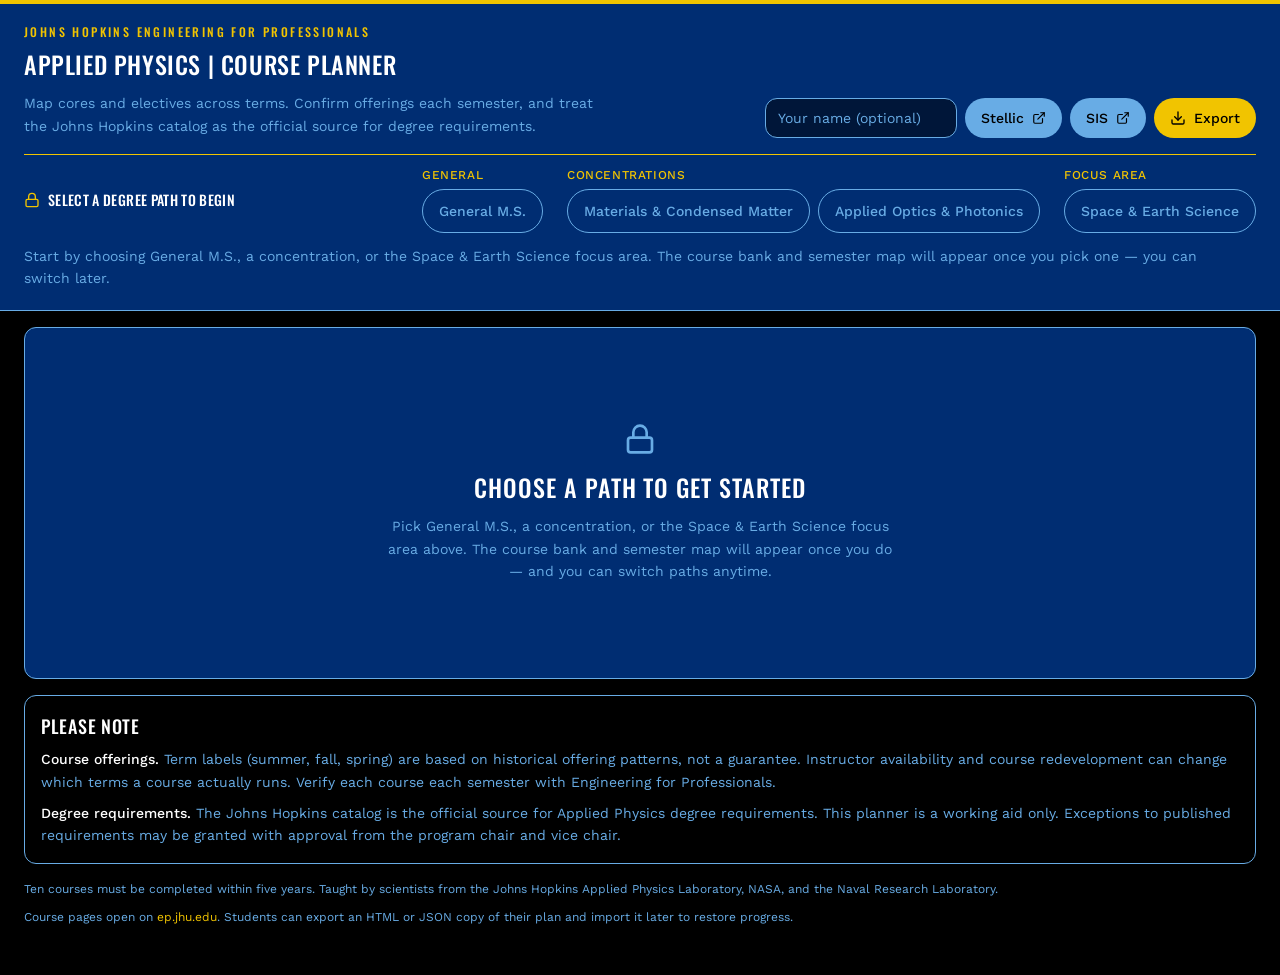
==== commit bda6f4c8: "Restore Work Sans for supporting text Drop the Century Gothic experiment and keep Oswald for titles." ====
--- a/index.html
+++ b/index.html
@@ -13,7 +13,7 @@
     <link rel="preconnect" href="https://fonts.googleapis.com" />
     <link rel="preconnect" href="https://fonts.gstatic.com" crossorigin />
     <link
-      href="https://fonts.googleapis.com/css2?family=Oswald:wght@400;500;600&display=swap"
+      href="https://fonts.googleapis.com/css2?family=Oswald:wght@400;500;600&family=Work+Sans:ital,wght@0,400;0,500;0,600;1,400&display=swap"
       rel="stylesheet"
     />
     <script type="module" crossorigin src="./index.js"></script>
--- a/index.css
+++ b/index.css
@@ -1,2 +1,2 @@
 /*! tailwindcss v4.3.3 | MIT License | https://tailwindcss.com */
-@layer properties{@supports (((-webkit-hyphens:none)) and (not (margin-trim:inline))) or ((-moz-orient:inline) and (not (color:rgb(from red r g b)))){*,:before,:after,::backdrop{--tw-translate-x:0;--tw-translate-y:0;--tw-translate-z:0;--tw-rotate-x:initial;--tw-rotate-y:initial;--tw-rotate-z:initial;--tw-skew-x:initial;--tw-skew-y:initial;--tw-space-y-reverse:0;--tw-border-style:solid;--tw-leading:initial;--tw-font-weight:initial;--tw-tracking:initial;--tw-ordinal:initial;--tw-slashed-zero:initial;--tw-numeric-figure:initial;--tw-numeric-spacing:initial;--tw-numeric-fraction:initial;--tw-shadow:0 0 #0000;--tw-shadow-color:initial;--tw-shadow-alpha:100%;--tw-inset-shadow:0 0 #0000;--tw-inset-shadow-color:initial;--tw-inset-shadow-alpha:100%;--tw-ring-color:initial;--tw-ring-shadow:0 0 #0000;--tw-inset-ring-color:initial;--tw-inset-ring-shadow:0 0 #0000;--tw-ring-inset:initial;--tw-ring-offset-width:0px;--tw-ring-offset-color:#fff;--tw-ring-offset-shadow:0 0 #0000;--tw-outline-style:solid;--tw-duration:initial;--tw-ease:initial}}}@layer theme{:root,:host{--font-sans:"Century Gothic", "CenturyGothic", "AppleGothic", "TeX Gyre Adventor", sans-serif;--font-mono:"Century Gothic", "CenturyGothic", "AppleGothic", "TeX Gyre Adventor", ui-monospace, monospace;--color-red-500:oklch(63.7% .237 25.331);--color-zinc-50:oklch(98.5% 0 none);--color-zinc-400:oklch(70.5% .015 286.067);--color-zinc-500:oklch(55.2% .016 285.938);--color-zinc-900:oklch(21% .006 285.885);--color-zinc-950:oklch(14.1% .005 285.823);--color-neutral-100:oklch(97% 0 none);--color-neutral-300:oklch(87% 0 none);--color-neutral-700:oklch(37.1% 0 none);--color-neutral-900:oklch(20.5% 0 none);--color-black:#000;--color-white:#fff;--spacing:.25rem;--container-xs:20rem;--container-sm:24rem;--container-md:28rem;--container-lg:32rem;--container-2xl:42rem;--text-xs:.75rem;--text-xs--line-height:calc(1 / .75);--text-sm:.875rem;--text-sm--line-height:calc(1.25 / .875);--text-base:1rem;--text-base--line-height:calc(1.5 / 1);--text-lg:1.125rem;--text-lg--line-height:calc(1.75 / 1.125);--text-xl:1.25rem;--text-xl--line-height:calc(1.75 / 1.25);--text-2xl:1.5rem;--text-2xl--line-height:calc(2 / 1.5);--font-weight-medium:500;--font-weight-semibold:600;--tracking-wide:.025em;--tracking-wider:.05em;--leading-snug:1.375;--leading-relaxed:1.625;--radius-sm:8px;--radius-md:12px;--radius-lg:16px;--radius-xl:24px;--ease-out:cubic-bezier(.22, 1, .36, 1);--default-transition-duration:.15s;--default-transition-timing-function:cubic-bezier(.4, 0, .2, 1);--default-font-family:var(--font-sans);--default-mono-font-family:var(--font-mono);--font-display:"Oswald", Tahoma, system-ui, sans-serif;--color-bg:#000;--color-surface:#000;--color-surface-2:#002d72;--color-ink:#fff;--color-muted:#68ace5;--color-faint:#68ace5;--color-line:#68ace5;--color-navy:#002d72;--color-navy-deep:#000;--color-spirit:#68ace5;--color-gold:#f1c400;--color-primary-fg:#fff;--color-ring:#f1c400;--color-input:#68ace5;--color-core:#002d72;--color-core-fg:#fff;--color-elective:#275e3d;--color-elective-fg:#fff;--color-ece:#008767;--color-ece-fg:#fff;--color-earth:#275e3d;--color-earth-fg:#fff;--color-helio:#51284f;--color-helio-fg:#fff;--color-astro:#a45c98;--color-astro-fg:#fff;--color-hardware:#0077d8;--color-hardware-fg:#fff;--color-ses:#002d72;--color-ses-fg:#fff;--color-other:#31261d;--color-other-fg:#fff;--color-ok:#86c8bc;--color-warn:#f1c400;--color-warn-bg:#f1c400}}@layer base{*,:after,:before,::backdrop{box-sizing:border-box;border:0 solid;margin:0;padding:0}::file-selector-button{box-sizing:border-box;border:0 solid;margin:0;padding:0}html,:host{-webkit-text-size-adjust:100%;tab-size:4;line-height:1.5;font-family:var(--default-font-family,-apple-system, BlinkMacSystemFont, "Segoe UI", Roboto, "Helvetica Neue", "Noto Sans", Arial, sans-serif, "Apple Color Emoji", "Segoe UI Emoji", "Segoe UI Symbol", "Noto Color Emoji");font-feature-settings:var(--default-font-feature-settings,normal);font-variation-settings:var(--default-font-variation-settings,normal);-webkit-tap-highlight-color:transparent}hr{height:0;color:inherit;border-top-width:1px}abbr:where([title]){-webkit-text-decoration:underline dotted;text-decoration:underline dotted}h1,h2,h3,h4,h5,h6{font-size:inherit;font-weight:inherit}a{color:inherit;-webkit-text-decoration:inherit;-webkit-text-decoration:inherit;-webkit-text-decoration:inherit;-webkit-text-decoration:inherit;text-decoration:inherit}b,strong{font-weight:bolder}code,kbd,samp,pre{font-family:var(--default-mono-font-family,ui-monospace, SFMono-Regular, Menlo, Monaco, Consolas, "Liberation Mono", "Courier New", monospace);font-feature-settings:var(--default-mono-font-feature-settings,normal);font-variation-settings:var(--default-mono-font-variation-settings,normal);font-size:1em}small{font-size:80%}sub,sup{vertical-align:baseline;font-size:75%;line-height:0;position:relative}sub{bottom:-.25em}sup{top:-.5em}table{text-indent:0;border-color:inherit;border-collapse:collapse}:-moz-focusring:where(:not(iframe)){outline:auto}progress{vertical-align:baseline}summary{display:list-item}ol,ul,menu{list-style:none}img,svg,video,canvas,audio,iframe,embed,object{vertical-align:middle;display:block}img,video{max-width:100%;height:auto}button,input,select,optgroup,textarea{font:inherit;font-feature-settings:inherit;font-variation-settings:inherit;letter-spacing:inherit;color:inherit;opacity:1;background-color:#0000;border-radius:0}::file-selector-button{font:inherit;font-feature-settings:inherit;font-variation-settings:inherit;letter-spacing:inherit;color:inherit;opacity:1;background-color:#0000;border-radius:0}:where(select:is([multiple],[size])) optgroup{font-weight:bolder}:where(select:is([multiple],[size])) optgroup option{padding-inline-start:20px}::file-selector-button{margin-inline-end:4px}::placeholder{opacity:1}@supports (not ((-webkit-appearance:-apple-pay-button))) or (contain-intrinsic-size:1px){::placeholder{color:currentColor}@supports (color:color-mix(in lab, red, red)){::placeholder{color:color-mix(in oklab, currentcolor 50%, transparent)}}}textarea{resize:vertical}::-webkit-search-decoration{-webkit-appearance:none}::-webkit-date-and-time-value{min-height:1lh;text-align:inherit}::-webkit-datetime-edit{display:inline-flex}::-webkit-datetime-edit-fields-wrapper{padding:0}::-webkit-datetime-edit{padding-block:0}::-webkit-datetime-edit-year-field{padding-block:0}::-webkit-datetime-edit-month-field{padding-block:0}::-webkit-datetime-edit-day-field{padding-block:0}::-webkit-datetime-edit-hour-field{padding-block:0}::-webkit-datetime-edit-minute-field{padding-block:0}::-webkit-datetime-edit-second-field{padding-block:0}::-webkit-datetime-edit-millisecond-field{padding-block:0}::-webkit-datetime-edit-meridiem-field{padding-block:0}::-webkit-calendar-picker-indicator{line-height:1}:-moz-ui-invalid{box-shadow:none}button,input:where([type=button],[type=reset],[type=submit]){appearance:button}::file-selector-button{appearance:button}::-webkit-inner-spin-button{height:auto}::-webkit-outer-spin-button{height:auto}[hidden]:where(:not([hidden=until-found])){display:none!important}html{--lightningcss-light: ;--lightningcss-dark:initial;color-scheme:dark;-webkit-font-smoothing:antialiased;-moz-osx-font-smoothing:grayscale}body{background:var(--color-bg);color:var(--color-ink);font-family:var(--font-sans);line-height:1.5}h1,h2,h3,.font-display{font-family:var(--font-display);letter-spacing:.04em;text-wrap:balance;font-weight:500;line-height:1.2}p{text-wrap:pretty}button:not(:disabled),[role=button]:not(:disabled){cursor:pointer}:focus-visible{outline:2px solid var(--color-gold);outline-offset:2px}}@layer components;@layer utilities{.visible{visibility:visible}.sr-only{clip-path:inset(50%);white-space:nowrap;border-width:0;width:1px;height:1px;margin:-1px;padding:0;position:absolute;overflow:hidden}.absolute{position:absolute}.fixed{position:fixed}.relative{position:relative}.static{position:static}.inset-0{inset:0}.inset-x-0{inset-inline:0}.inset-y-0{inset-block:0}.top-1\/2{top:50%}.top-3{top:calc(var(--spacing) * 3)}.right-0{right:0}.right-3{right:calc(var(--spacing) * 3)}.bottom-0{bottom:0}.left-1\/2{left:50%}.z-50{z-index:50}.mx-auto{margin-inline:auto}.my-1{margin-block:var(--spacing)}.mt-0\.5{margin-top:calc(var(--spacing) * .5)}.mt-1{margin-top:var(--spacing)}.mt-2{margin-top:calc(var(--spacing) * 2)}.mt-3{margin-top:calc(var(--spacing) * 3)}.mt-4{margin-top:calc(var(--spacing) * 4)}.mb-1{margin-bottom:var(--spacing)}.mb-2{margin-bottom:calc(var(--spacing) * 2)}.mb-3{margin-bottom:calc(var(--spacing) * 3)}.mb-4{margin-bottom:calc(var(--spacing) * 4)}.contents{display:contents}.flex{display:flex}.grid{display:grid}.hidden{display:none}.inline{display:inline}.inline-flex{display:inline-flex}.table{display:table}.size-3\.5{width:calc(var(--spacing) * 3.5);height:calc(var(--spacing) * 3.5)}.size-4{width:calc(var(--spacing) * 4);height:calc(var(--spacing) * 4)}.size-8{width:calc(var(--spacing) * 8);height:calc(var(--spacing) * 8)}.size-9{width:calc(var(--spacing) * 9);height:calc(var(--spacing) * 9)}.size-10{width:calc(var(--spacing) * 10);height:calc(var(--spacing) * 10)}.h-1{height:var(--spacing)}.h-8{height:calc(var(--spacing) * 8)}.h-9{height:calc(var(--spacing) * 9)}.h-10{height:calc(var(--spacing) * 10)}.h-11{height:calc(var(--spacing) * 11)}.h-40{height:calc(var(--spacing) * 40)}.h-64{height:calc(var(--spacing) * 64)}.h-\[4\.75rem\]{height:4.75rem}.h-full{height:100%}.h-px{height:1px}.max-h-32{max-height:calc(var(--spacing) * 32)}.max-h-\[80svh\]{max-height:80svh}.min-h-11{min-height:calc(var(--spacing) * 11)}.min-h-\[15\.25rem\]{min-height:15.25rem}.min-h-\[22rem\]{min-height:22rem}.min-h-screen{min-height:100vh}.w-8{width:calc(var(--spacing) * 8)}.w-10{width:calc(var(--spacing) * 10)}.w-48{width:calc(var(--spacing) * 48)}.w-64{width:calc(var(--spacing) * 64)}.w-80{width:calc(var(--spacing) * 80)}.w-\[17\.5rem\]{width:17.5rem}.w-\[min\(360px\,100\%\)\]{width:min(360px,100%)}.w-\[min\(520px\,calc\(100\%-32px\)\)\]{width:min(520px,100% - 32px)}.w-full{width:100%}.max-w-2xl{max-width:var(--container-2xl)}.max-w-\[1600px\]{max-width:1600px}.max-w-lg{max-width:var(--container-lg)}.max-w-md{max-width:var(--container-md)}.max-w-prose{max-width:65ch}.max-w-sm{max-width:var(--container-sm)}.max-w-xs{max-width:var(--container-xs)}.min-w-0{min-width:0}.min-w-48{min-width:calc(var(--spacing) * 48)}.min-w-64{min-width:calc(var(--spacing) * 64)}.min-w-\[140px\]{min-width:140px}.flex-1{flex:1}.shrink-0{flex-shrink:0}.-translate-x-1\/2{--tw-translate-x:calc(calc(1 / 2 * 100%) * -1);translate:var(--tw-translate-x) var(--tw-translate-y)}.-translate-y-1\/2{--tw-translate-y:calc(calc(1 / 2 * 100%) * -1);translate:var(--tw-translate-x) var(--tw-translate-y)}.rotate-1{rotate:1deg}.rotate-180{rotate:180deg}.transform{transform:var(--tw-rotate-x,) var(--tw-rotate-y,) var(--tw-rotate-z,) var(--tw-skew-x,) var(--tw-skew-y,)}.cursor-not-allowed{cursor:not-allowed}.cursor-pointer{cursor:pointer}.cursor-wait{cursor:wait}.flex-col{flex-direction:column}.flex-wrap{flex-wrap:wrap}.place-items-center{place-items:center}.items-center{align-items:center}.items-start{align-items:flex-start}.items-stretch{align-items:stretch}.justify-between{justify-content:space-between}.justify-center{justify-content:center}.justify-end{justify-content:flex-end}.gap-0\.5{gap:calc(var(--spacing) * .5)}.gap-1{gap:var(--spacing)}.gap-1\.5{gap:calc(var(--spacing) * 1.5)}.gap-2{gap:calc(var(--spacing) * 2)}.gap-3{gap:calc(var(--spacing) * 3)}.gap-4{gap:calc(var(--spacing) * 4)}:where(.space-y-0\.5>:not(:last-child)){--tw-space-y-reverse:0;margin-block-start:calc(calc(var(--spacing) * .5) * var(--tw-space-y-reverse));margin-block-end:calc(calc(var(--spacing) * .5) * calc(1 - var(--tw-space-y-reverse)))}:where(.space-y-1>:not(:last-child)){--tw-space-y-reverse:0;margin-block-start:calc(var(--spacing) * var(--tw-space-y-reverse));margin-block-end:calc(var(--spacing) * calc(1 - var(--tw-space-y-reverse)))}:where(.space-y-2>:not(:last-child)){--tw-space-y-reverse:0;margin-block-start:calc(calc(var(--spacing) * 2) * var(--tw-space-y-reverse));margin-block-end:calc(calc(var(--spacing) * 2) * calc(1 - var(--tw-space-y-reverse)))}:where(.space-y-4>:not(:last-child)){--tw-space-y-reverse:0;margin-block-start:calc(calc(var(--spacing) * 4) * var(--tw-space-y-reverse));margin-block-end:calc(calc(var(--spacing) * 4) * calc(1 - var(--tw-space-y-reverse)))}.gap-x-6{column-gap:calc(var(--spacing) * 6)}.gap-y-3{row-gap:calc(var(--spacing) * 3)}.truncate{text-overflow:ellipsis;white-space:nowrap;overflow:hidden}.overflow-auto{overflow:auto}.overflow-hidden{overflow:hidden}.overflow-x-auto{overflow-x:auto}.rounded-full{border-radius:2147483647px}.rounded-lg{border-radius:var(--radius-lg)}.rounded-md{border-radius:var(--radius-md)}.rounded-sm{border-radius:var(--radius-sm)}.rounded-xl{border-radius:var(--radius-xl)}.rounded-t-xl{border-top-left-radius:var(--radius-xl);border-top-right-radius:var(--radius-xl)}.border{border-style:var(--tw-border-style);border-width:1px}.border-0{border-style:var(--tw-border-style);border-width:0}.border-t{border-top-style:var(--tw-border-style);border-top-width:1px}.border-b{border-bottom-style:var(--tw-border-style);border-bottom-width:1px}.border-l{border-left-style:var(--tw-border-style);border-left-width:1px}.border-dashed{--tw-border-style:dashed;border-style:dashed}.border-gold{border-color:var(--color-gold)}.border-input{border-color:var(--color-input)}.border-line{border-color:var(--color-line)}.border-neutral-300{border-color:var(--color-neutral-300)}.border-spirit{border-color:var(--color-spirit)}.border-white\/15{border-color:#ffffff26}@supports (color:color-mix(in lab, red, red)){.border-white\/15{border-color:color-mix(in oklab, var(--color-white) 15%, transparent)}}.border-white\/20{border-color:#fff3}@supports (color:color-mix(in lab, red, red)){.border-white\/20{border-color:color-mix(in oklab, var(--color-white) 20%, transparent)}}.bg-bg{background-color:var(--color-bg)}.bg-bg\/50{background-color:#00000080}@supports (color:color-mix(in lab, red, red)){.bg-bg\/50{background-color:color-mix(in oklab, var(--color-bg) 50%, transparent)}}.bg-bg\/80{background-color:#000c}@supports (color:color-mix(in lab, red, red)){.bg-bg\/80{background-color:color-mix(in oklab, var(--color-bg) 80%, transparent)}}.bg-black\/10{background-color:#0000001a}@supports (color:color-mix(in lab, red, red)){.bg-black\/10{background-color:color-mix(in oklab, var(--color-black) 10%, transparent)}}.bg-gold{background-color:var(--color-gold)}.bg-line{background-color:var(--color-line)}.bg-navy{background-color:var(--color-navy)}.bg-navy-deep{background-color:var(--color-navy-deep)}.bg-ok{background-color:var(--color-ok)}.bg-spirit{background-color:var(--color-spirit)}.bg-surface{background-color:var(--color-surface)}.bg-transparent{background-color:#0000}.bg-warn-bg{background-color:var(--color-warn-bg)}.bg-zinc-50{background-color:var(--color-zinc-50)}.object-cover{object-fit:cover}.p-1{padding:var(--spacing)}.p-2{padding:calc(var(--spacing) * 2)}.p-3{padding:calc(var(--spacing) * 3)}.p-4{padding:calc(var(--spacing) * 4)}.p-6{padding:calc(var(--spacing) * 6)}.p-8{padding:calc(var(--spacing) * 8)}.px-1{padding-inline:var(--spacing)}.px-2{padding-inline:calc(var(--spacing) * 2)}.px-3{padding-inline:calc(var(--spacing) * 3)}.px-4{padding-inline:calc(var(--spacing) * 4)}.px-5{padding-inline:calc(var(--spacing) * 5)}.px-6{padding-inline:calc(var(--spacing) * 6)}.py-0\.5{padding-block:calc(var(--spacing) * .5)}.py-1\.5{padding-block:calc(var(--spacing) * 1.5)}.py-2{padding-block:calc(var(--spacing) * 2)}.py-2\.5{padding-block:calc(var(--spacing) * 2.5)}.py-4{padding-block:calc(var(--spacing) * 4)}.py-5{padding-block:calc(var(--spacing) * 5)}.pt-1{padding-top:var(--spacing)}.pt-2{padding-top:calc(var(--spacing) * 2)}.pt-3{padding-top:calc(var(--spacing) * 3)}.pr-1{padding-right:var(--spacing)}.pr-8{padding-right:calc(var(--spacing) * 8)}.pb-1{padding-bottom:var(--spacing)}.pb-2{padding-bottom:calc(var(--spacing) * 2)}.pb-3{padding-bottom:calc(var(--spacing) * 3)}.pb-8{padding-bottom:calc(var(--spacing) * 8)}.text-center{text-align:center}.text-left{text-align:left}.font-display{font-family:var(--font-display)}.font-mono{font-family:var(--font-mono)}.text-2xl{font-size:var(--text-2xl);line-height:var(--tw-leading,var(--text-2xl--line-height))}.text-base{font-size:var(--text-base);line-height:var(--tw-leading,var(--text-base--line-height))}.text-lg{font-size:var(--text-lg);line-height:var(--tw-leading,var(--text-lg--line-height))}.text-sm{font-size:var(--text-sm);line-height:var(--tw-leading,var(--text-sm--line-height))}.text-xl{font-size:var(--text-xl);line-height:var(--tw-leading,var(--text-xl--line-height))}.text-xs{font-size:var(--text-xs);line-height:var(--tw-leading,var(--text-xs--line-height))}.leading-relaxed{--tw-leading:var(--leading-relaxed);line-height:var(--leading-relaxed)}.leading-snug{--tw-leading:var(--leading-snug);line-height:var(--leading-snug)}.font-medium{--tw-font-weight:var(--font-weight-medium);font-weight:var(--font-weight-medium)}.font-semibold{--tw-font-weight:var(--font-weight-semibold);font-weight:var(--font-weight-semibold)}.tracking-\[0\.2em\]{--tw-tracking:.2em;letter-spacing:.2em}.tracking-wide{--tw-tracking:var(--tracking-wide);letter-spacing:var(--tracking-wide)}.tracking-wider{--tw-tracking:var(--tracking-wider);letter-spacing:var(--tracking-wider)}.break-words{overflow-wrap:break-word}.whitespace-nowrap{white-space:nowrap}.text-bg{color:var(--color-bg)}.text-faint{color:var(--color-faint)}.text-gold{color:var(--color-gold)}.text-ink{color:var(--color-ink)}.text-muted{color:var(--color-muted)}.text-navy{color:var(--color-navy)}.text-ok{color:var(--color-ok)}.text-primary-fg{color:var(--color-primary-fg)}.text-red-500{color:var(--color-red-500)}.text-spirit{color:var(--color-spirit)}.text-warn{color:var(--color-warn)}.text-zinc-500{color:var(--color-zinc-500)}.text-zinc-900{color:var(--color-zinc-900)}.uppercase{text-transform:uppercase}.tabular-nums{--tw-numeric-spacing:tabular-nums;font-variant-numeric:var(--tw-ordinal,) var(--tw-slashed-zero,) var(--tw-numeric-figure,) var(--tw-numeric-spacing,) var(--tw-numeric-fraction,)}.underline-offset-2{text-underline-offset:2px}.underline-offset-4{text-underline-offset:4px}.antialiased{-webkit-font-smoothing:antialiased;-moz-osx-font-smoothing:grayscale}.opacity-30{opacity:.3}.opacity-45{opacity:.45}.opacity-60{opacity:.6}.opacity-70{opacity:.7}.opacity-80{opacity:.8}.opacity-85{opacity:.85}.opacity-90{opacity:.9}.opacity-95{opacity:.95}.shadow-border{--tw-shadow:0 0 0 1px var(--tw-shadow-color,#68ace5);box-shadow:var(--tw-inset-shadow), var(--tw-inset-ring-shadow), var(--tw-ring-offset-shadow), var(--tw-ring-shadow), var(--tw-shadow)}.shadow-lg{--tw-shadow:0 10px 15px -3px var(--tw-shadow-color,#0000001a), 0 4px 6px -4px var(--tw-shadow-color,#0000001a);box-shadow:var(--tw-inset-shadow), var(--tw-inset-ring-shadow), var(--tw-ring-offset-shadow), var(--tw-ring-shadow), var(--tw-shadow)}.shadow-none{--tw-shadow:0 0 #0000;box-shadow:var(--tw-inset-shadow), var(--tw-inset-ring-shadow), var(--tw-ring-offset-shadow), var(--tw-ring-shadow), var(--tw-shadow)}.ring-2{--tw-ring-shadow:var(--tw-ring-inset,) 0 0 0 calc(2px + var(--tw-ring-offset-width)) var(--tw-ring-color,currentcolor);box-shadow:var(--tw-inset-shadow), var(--tw-inset-ring-shadow), var(--tw-ring-offset-shadow), var(--tw-ring-shadow), var(--tw-shadow)}.ring-gold{--tw-ring-color:var(--color-gold)}.ring-spirit{--tw-ring-color:var(--color-spirit)}.outline{outline-style:var(--tw-outline-style);outline-width:1px}.transition{transition-property:color,background-color,border-color,outline-color,text-decoration-color,fill,stroke,--tw-gradient-from,--tw-gradient-via,--tw-gradient-to,opacity,box-shadow,transform,translate,scale,rotate,filter,-webkit-backdrop-filter,backdrop-filter,display,content-visibility,overlay,pointer-events;transition-timing-function:var(--tw-ease,var(--default-transition-timing-function));transition-duration:var(--tw-duration,var(--default-transition-duration))}.transition-\[box-shadow\]{transition-property:box-shadow;transition-timing-function:var(--tw-ease,var(--default-transition-timing-function));transition-duration:var(--tw-duration,var(--default-transition-duration))}.transition-\[opacity\,transform\,background-color\,box-shadow\]{transition-property:opacity,transform,background-color,box-shadow;transition-timing-function:var(--tw-ease,var(--default-transition-timing-function));transition-duration:var(--tw-duration,var(--default-transition-duration))}.transition-colors{transition-property:color,background-color,border-color,outline-color,text-decoration-color,fill,stroke,--tw-gradient-from,--tw-gradient-via,--tw-gradient-to;transition-timing-function:var(--tw-ease,var(--default-transition-timing-function));transition-duration:var(--tw-duration,var(--default-transition-duration))}.transition-transform{transition-property:transform,translate,scale,rotate;transition-timing-function:var(--tw-ease,var(--default-transition-timing-function));transition-duration:var(--tw-duration,var(--default-transition-duration))}.duration-\[var\(--motion-fast\,250ms\)\]{--tw-duration:var(--motion-fast,.25s);transition-duration:var(--motion-fast,.25s)}.duration-\[var\(--motion-quick\,150ms\)\]{--tw-duration:var(--motion-quick,.15s);transition-duration:var(--motion-quick,.15s)}.ease-\[var\(--ease-out\)\]{--tw-ease:var(--ease-out);transition-timing-function:var(--ease-out)}.outline-none{--tw-outline-style:none;outline-style:none}.select-none{-webkit-user-select:none;user-select:none}.placeholder\:text-faint::placeholder{color:var(--color-faint)}.placeholder\:text-spirit::placeholder{color:var(--color-spirit)}@media (hover:hover){.hover\:bg-bg:hover{background-color:var(--color-bg)}.hover\:bg-neutral-100:hover{background-color:var(--color-neutral-100)}.hover\:bg-surface-2:hover{background-color:var(--color-surface-2)}.hover\:bg-white\/10:hover{background-color:#ffffff1a}@supports (color:color-mix(in lab, red, red)){.hover\:bg-white\/10:hover{background-color:color-mix(in oklab, var(--color-white) 10%, transparent)}}.hover\:text-ink:hover{color:var(--color-ink)}.hover\:underline:hover{text-decoration-line:underline}.hover\:opacity-90:hover{opacity:.9}}.focus\:bg-surface-2:focus{background-color:var(--color-surface-2)}.focus-visible\:ring-1:focus-visible{--tw-ring-shadow:var(--tw-ring-inset,) 0 0 0 calc(1px + var(--tw-ring-offset-width)) var(--tw-ring-color,currentcolor);box-shadow:var(--tw-inset-shadow), var(--tw-inset-ring-shadow), var(--tw-ring-offset-shadow), var(--tw-ring-shadow), var(--tw-shadow)}.focus-visible\:ring-2:focus-visible{--tw-ring-shadow:var(--tw-ring-inset,) 0 0 0 calc(2px + var(--tw-ring-offset-width)) var(--tw-ring-color,currentcolor);box-shadow:var(--tw-inset-shadow), var(--tw-inset-ring-shadow), var(--tw-ring-offset-shadow), var(--tw-ring-shadow), var(--tw-shadow)}.focus-visible\:ring-ring:focus-visible{--tw-ring-color:var(--color-ring)}.focus-visible\:outline-none:focus-visible{--tw-outline-style:none;outline-style:none}.active\:scale-\[0\.98\]:active{scale:.98}.disabled\:pointer-events-none:disabled{pointer-events:none}.disabled\:cursor-wait:disabled{cursor:wait}.disabled\:no-underline:disabled{text-decoration-line:none}.disabled\:opacity-50:disabled{opacity:.5}@media (width>=40rem){.sm\:max-w-xs{max-width:var(--container-xs)}.sm\:flex-row{flex-direction:row}.sm\:items-end{align-items:flex-end}.sm\:justify-between{justify-content:space-between}}@media (width>=48rem){.md\:block{display:block}.md\:flex-row{flex-direction:row}.md\:items-end{align-items:flex-end}.md\:justify-between{justify-content:space-between}.md\:gap-4{gap:calc(var(--spacing) * 4)}.md\:p-4{padding:calc(var(--spacing) * 4)}.md\:px-6{padding-inline:calc(var(--spacing) * 6)}.md\:text-2xl{font-size:var(--text-2xl);line-height:var(--tw-leading,var(--text-2xl--line-height))}.md\:text-lg{font-size:var(--text-lg);line-height:var(--tw-leading,var(--text-lg--line-height))}.md\:text-sm{font-size:var(--text-sm);line-height:var(--tw-leading,var(--text-sm--line-height))}}@media (width>=80rem){.xl\:flex-row{flex-direction:row}.xl\:items-center{align-items:center}.xl\:justify-between{justify-content:space-between}}@media (prefers-color-scheme:dark){.dark\:border-neutral-700{border-color:var(--color-neutral-700)}.dark\:bg-white\/20{background-color:#fff3}@supports (color:color-mix(in lab, red, red)){.dark\:bg-white\/20{background-color:color-mix(in oklab, var(--color-white) 20%, transparent)}}.dark\:bg-zinc-950{background-color:var(--color-zinc-950)}.dark\:text-zinc-50{color:var(--color-zinc-50)}.dark\:text-zinc-400{color:var(--color-zinc-400)}@media (hover:hover){.dark\:hover\:bg-neutral-900:hover{background-color:var(--color-neutral-900)}}}@media print{.print\:block{display:block}}}@font-face{font-family:TeX Gyre Adventor;src:url(./fonts/texgyreadventor-regular.otf)format("opentype");font-weight:400;font-style:normal;font-display:swap}@font-face{font-family:TeX Gyre Adventor;src:url(./fonts/texgyreadventor-bold.otf)format("opentype");font-weight:500;font-style:normal;font-display:swap}@font-face{font-family:TeX Gyre Adventor;src:url(./fonts/texgyreadventor-bold.otf)format("opentype");font-weight:600;font-style:normal;font-display:swap}@font-face{font-family:TeX Gyre Adventor;src:url(./fonts/texgyreadventor-bold.otf)format("opentype");font-weight:700;font-style:normal;font-display:swap}.kind-core,.kind-elective,.kind-ece-core,.kind-earth,.kind-helio,.kind-astro,.kind-hardware,.kind-ses-core,.kind-other{border:1px solid var(--color-line)}.kind-core{background:var(--color-core);color:var(--color-core-fg);box-shadow:inset 3px 0 0 var(--color-gold)}.kind-elective{background:var(--color-elective);color:var(--color-elective-fg)}.kind-ece-core{background:var(--color-ece);color:var(--color-ece-fg)}.kind-helio{background:var(--color-helio);color:var(--color-helio-fg)}.kind-earth{background:var(--color-earth);color:var(--color-earth-fg)}.kind-astro{background:var(--color-astro);color:var(--color-astro-fg)}.kind-hardware{background:var(--color-hardware);color:var(--color-hardware-fg)}.kind-ses-core{background:var(--color-ses);color:var(--color-ses-fg);box-shadow:inset 3px 0 0 var(--color-gold)}.kind-other{background:var(--color-other);color:var(--color-other-fg)}.bubble-detail{overflow:hidden}.bubble-detail[data-state=open]{animation:bubble-down .25s var(--ease-out)}.bubble-detail[data-state=closed]{animation:bubble-up .15s var(--ease-out)}.course-flag{background:var(--color-gold);color:var(--color-bg);letter-spacing:.08em;text-transform:uppercase;border-radius:4px;align-items:center;padding:5px 8px;font-size:.75rem;font-weight:700;line-height:1;display:inline-flex}.bubble-warn{outline:2px solid var(--color-gold);outline-offset:-1px}@keyframes bubble-down{0%{opacity:0;height:0}to{height:var(--radix-collapsible-content-height);opacity:1}}@keyframes bubble-up{0%{height:var(--radix-collapsible-content-height);opacity:1}to{opacity:0;height:0}}.planner-shell{background:var(--color-bg);min-height:100svh}.heritage-rule{background:var(--color-gold);height:4px}.print-only{display:none}@media (prefers-reduced-motion:reduce){*,:before,:after{transition-duration:.01ms!important;animation-duration:.01ms!important;animation-iteration-count:1!important}}@media print{@page{size:landscape;margin:.5in}html{--lightningcss-light:initial;--lightningcss-dark: ;color-scheme:light}body,.planner-shell{color:#000!important;background:#fff!important}.no-print{display:none!important}.print-only{display:block!important}.planner-shell{min-height:auto}.board-scroll{overflow:visible!important}}.course-bank-scroll{max-height:min(18rem,32svh)}.sheet-bank{height:calc(80svh - 4rem)}@property --tw-translate-x{syntax:"*";inherits:false;initial-value:0}@property --tw-translate-y{syntax:"*";inherits:false;initial-value:0}@property --tw-translate-z{syntax:"*";inherits:false;initial-value:0}@property --tw-rotate-x{syntax:"*";inherits:false}@property --tw-rotate-y{syntax:"*";inherits:false}@property --tw-rotate-z{syntax:"*";inherits:false}@property --tw-skew-x{syntax:"*";inherits:false}@property --tw-skew-y{syntax:"*";inherits:false}@property --tw-space-y-reverse{syntax:"*";inherits:false;initial-value:0}@property --tw-border-style{syntax:"*";inherits:false;initial-value:solid}@property --tw-leading{syntax:"*";inherits:false}@property --tw-font-weight{syntax:"*";inherits:false}@property --tw-tracking{syntax:"*";inherits:false}@property --tw-ordinal{syntax:"*";inherits:false}@property --tw-slashed-zero{syntax:"*";inherits:false}@property --tw-numeric-figure{syntax:"*";inherits:false}@property --tw-numeric-spacing{syntax:"*";inherits:false}@property --tw-numeric-fraction{syntax:"*";inherits:false}@property --tw-shadow{syntax:"*";inherits:false;initial-value:0 0 #0000}@property --tw-shadow-color{syntax:"*";inherits:false}@property --tw-shadow-alpha{syntax:"<percentage>";inherits:false;initial-value:100%}@property --tw-inset-shadow{syntax:"*";inherits:false;initial-value:0 0 #0000}@property --tw-inset-shadow-color{syntax:"*";inherits:false}@property --tw-inset-shadow-alpha{syntax:"<percentage>";inherits:false;initial-value:100%}@property --tw-ring-color{syntax:"*";inherits:false}@property --tw-ring-shadow{syntax:"*";inherits:false;initial-value:0 0 #0000}@property --tw-inset-ring-color{syntax:"*";inherits:false}@property --tw-inset-ring-shadow{syntax:"*";inherits:false;initial-value:0 0 #0000}@property --tw-ring-inset{syntax:"*";inherits:false}@property --tw-ring-offset-width{syntax:"<length>";inherits:false;initial-value:0}@property --tw-ring-offset-color{syntax:"*";inherits:false;initial-value:#fff}@property --tw-ring-offset-shadow{syntax:"*";inherits:false;initial-value:0 0 #0000}@property --tw-outline-style{syntax:"*";inherits:false;initial-value:solid}@property --tw-duration{syntax:"*";inherits:false}@property --tw-ease{syntax:"*";inherits:false}
+@layer properties{@supports (((-webkit-hyphens:none)) and (not (margin-trim:inline))) or ((-moz-orient:inline) and (not (color:rgb(from red r g b)))){*,:before,:after,::backdrop{--tw-translate-x:0;--tw-translate-y:0;--tw-translate-z:0;--tw-rotate-x:initial;--tw-rotate-y:initial;--tw-rotate-z:initial;--tw-skew-x:initial;--tw-skew-y:initial;--tw-space-y-reverse:0;--tw-border-style:solid;--tw-leading:initial;--tw-font-weight:initial;--tw-tracking:initial;--tw-ordinal:initial;--tw-slashed-zero:initial;--tw-numeric-figure:initial;--tw-numeric-spacing:initial;--tw-numeric-fraction:initial;--tw-shadow:0 0 #0000;--tw-shadow-color:initial;--tw-shadow-alpha:100%;--tw-inset-shadow:0 0 #0000;--tw-inset-shadow-color:initial;--tw-inset-shadow-alpha:100%;--tw-ring-color:initial;--tw-ring-shadow:0 0 #0000;--tw-inset-ring-color:initial;--tw-inset-ring-shadow:0 0 #0000;--tw-ring-inset:initial;--tw-ring-offset-width:0px;--tw-ring-offset-color:#fff;--tw-ring-offset-shadow:0 0 #0000;--tw-outline-style:solid;--tw-duration:initial;--tw-ease:initial}}}@layer theme{:root,:host{--font-sans:"Work Sans", Tahoma, system-ui, sans-serif;--font-mono:"Work Sans", Tahoma, ui-monospace, monospace;--color-red-500:oklch(63.7% .237 25.331);--color-zinc-50:oklch(98.5% 0 none);--color-zinc-400:oklch(70.5% .015 286.067);--color-zinc-500:oklch(55.2% .016 285.938);--color-zinc-900:oklch(21% .006 285.885);--color-zinc-950:oklch(14.1% .005 285.823);--color-neutral-100:oklch(97% 0 none);--color-neutral-300:oklch(87% 0 none);--color-neutral-700:oklch(37.1% 0 none);--color-neutral-900:oklch(20.5% 0 none);--color-black:#000;--color-white:#fff;--spacing:.25rem;--container-xs:20rem;--container-sm:24rem;--container-md:28rem;--container-lg:32rem;--container-2xl:42rem;--text-xs:.75rem;--text-xs--line-height:calc(1 / .75);--text-sm:.875rem;--text-sm--line-height:calc(1.25 / .875);--text-base:1rem;--text-base--line-height:calc(1.5 / 1);--text-lg:1.125rem;--text-lg--line-height:calc(1.75 / 1.125);--text-xl:1.25rem;--text-xl--line-height:calc(1.75 / 1.25);--text-2xl:1.5rem;--text-2xl--line-height:calc(2 / 1.5);--font-weight-medium:500;--font-weight-semibold:600;--tracking-wide:.025em;--tracking-wider:.05em;--leading-snug:1.375;--leading-relaxed:1.625;--radius-sm:8px;--radius-md:12px;--radius-lg:16px;--radius-xl:24px;--ease-out:cubic-bezier(.22, 1, .36, 1);--default-transition-duration:.15s;--default-transition-timing-function:cubic-bezier(.4, 0, .2, 1);--default-font-family:var(--font-sans);--default-mono-font-family:var(--font-mono);--font-display:"Oswald", Tahoma, system-ui, sans-serif;--color-bg:#000;--color-surface:#000;--color-surface-2:#002d72;--color-ink:#fff;--color-muted:#68ace5;--color-faint:#68ace5;--color-line:#68ace5;--color-navy:#002d72;--color-navy-deep:#000;--color-spirit:#68ace5;--color-gold:#f1c400;--color-primary-fg:#fff;--color-ring:#f1c400;--color-input:#68ace5;--color-core:#002d72;--color-core-fg:#fff;--color-elective:#275e3d;--color-elective-fg:#fff;--color-ece:#008767;--color-ece-fg:#fff;--color-earth:#275e3d;--color-earth-fg:#fff;--color-helio:#51284f;--color-helio-fg:#fff;--color-astro:#a45c98;--color-astro-fg:#fff;--color-hardware:#0077d8;--color-hardware-fg:#fff;--color-ses:#002d72;--color-ses-fg:#fff;--color-other:#31261d;--color-other-fg:#fff;--color-ok:#86c8bc;--color-warn:#f1c400;--color-warn-bg:#f1c400}}@layer base{*,:after,:before,::backdrop{box-sizing:border-box;border:0 solid;margin:0;padding:0}::file-selector-button{box-sizing:border-box;border:0 solid;margin:0;padding:0}html,:host{-webkit-text-size-adjust:100%;tab-size:4;line-height:1.5;font-family:var(--default-font-family,-apple-system, BlinkMacSystemFont, "Segoe UI", Roboto, "Helvetica Neue", "Noto Sans", Arial, sans-serif, "Apple Color Emoji", "Segoe UI Emoji", "Segoe UI Symbol", "Noto Color Emoji");font-feature-settings:var(--default-font-feature-settings,normal);font-variation-settings:var(--default-font-variation-settings,normal);-webkit-tap-highlight-color:transparent}hr{height:0;color:inherit;border-top-width:1px}abbr:where([title]){-webkit-text-decoration:underline dotted;text-decoration:underline dotted}h1,h2,h3,h4,h5,h6{font-size:inherit;font-weight:inherit}a{color:inherit;-webkit-text-decoration:inherit;-webkit-text-decoration:inherit;-webkit-text-decoration:inherit;-webkit-text-decoration:inherit;text-decoration:inherit}b,strong{font-weight:bolder}code,kbd,samp,pre{font-family:var(--default-mono-font-family,ui-monospace, SFMono-Regular, Menlo, Monaco, Consolas, "Liberation Mono", "Courier New", monospace);font-feature-settings:var(--default-mono-font-feature-settings,normal);font-variation-settings:var(--default-mono-font-variation-settings,normal);font-size:1em}small{font-size:80%}sub,sup{vertical-align:baseline;font-size:75%;line-height:0;position:relative}sub{bottom:-.25em}sup{top:-.5em}table{text-indent:0;border-color:inherit;border-collapse:collapse}:-moz-focusring:where(:not(iframe)){outline:auto}progress{vertical-align:baseline}summary{display:list-item}ol,ul,menu{list-style:none}img,svg,video,canvas,audio,iframe,embed,object{vertical-align:middle;display:block}img,video{max-width:100%;height:auto}button,input,select,optgroup,textarea{font:inherit;font-feature-settings:inherit;font-variation-settings:inherit;letter-spacing:inherit;color:inherit;opacity:1;background-color:#0000;border-radius:0}::file-selector-button{font:inherit;font-feature-settings:inherit;font-variation-settings:inherit;letter-spacing:inherit;color:inherit;opacity:1;background-color:#0000;border-radius:0}:where(select:is([multiple],[size])) optgroup{font-weight:bolder}:where(select:is([multiple],[size])) optgroup option{padding-inline-start:20px}::file-selector-button{margin-inline-end:4px}::placeholder{opacity:1}@supports (not ((-webkit-appearance:-apple-pay-button))) or (contain-intrinsic-size:1px){::placeholder{color:currentColor}@supports (color:color-mix(in lab, red, red)){::placeholder{color:color-mix(in oklab, currentcolor 50%, transparent)}}}textarea{resize:vertical}::-webkit-search-decoration{-webkit-appearance:none}::-webkit-date-and-time-value{min-height:1lh;text-align:inherit}::-webkit-datetime-edit{display:inline-flex}::-webkit-datetime-edit-fields-wrapper{padding:0}::-webkit-datetime-edit{padding-block:0}::-webkit-datetime-edit-year-field{padding-block:0}::-webkit-datetime-edit-month-field{padding-block:0}::-webkit-datetime-edit-day-field{padding-block:0}::-webkit-datetime-edit-hour-field{padding-block:0}::-webkit-datetime-edit-minute-field{padding-block:0}::-webkit-datetime-edit-second-field{padding-block:0}::-webkit-datetime-edit-millisecond-field{padding-block:0}::-webkit-datetime-edit-meridiem-field{padding-block:0}::-webkit-calendar-picker-indicator{line-height:1}:-moz-ui-invalid{box-shadow:none}button,input:where([type=button],[type=reset],[type=submit]){appearance:button}::file-selector-button{appearance:button}::-webkit-inner-spin-button{height:auto}::-webkit-outer-spin-button{height:auto}[hidden]:where(:not([hidden=until-found])){display:none!important}html{--lightningcss-light: ;--lightningcss-dark:initial;color-scheme:dark;-webkit-font-smoothing:antialiased;-moz-osx-font-smoothing:grayscale}body{background:var(--color-bg);color:var(--color-ink);font-family:var(--font-sans);line-height:1.5}h1,h2,h3,.font-display{font-family:var(--font-display);letter-spacing:.04em;text-wrap:balance;font-weight:500;line-height:1.2}p{text-wrap:pretty}button:not(:disabled),[role=button]:not(:disabled){cursor:pointer}:focus-visible{outline:2px solid var(--color-gold);outline-offset:2px}}@layer components;@layer utilities{.visible{visibility:visible}.sr-only{clip-path:inset(50%);white-space:nowrap;border-width:0;width:1px;height:1px;margin:-1px;padding:0;position:absolute;overflow:hidden}.absolute{position:absolute}.fixed{position:fixed}.relative{position:relative}.static{position:static}.inset-0{inset:0}.inset-x-0{inset-inline:0}.inset-y-0{inset-block:0}.top-1\/2{top:50%}.top-3{top:calc(var(--spacing) * 3)}.right-0{right:0}.right-3{right:calc(var(--spacing) * 3)}.bottom-0{bottom:0}.left-1\/2{left:50%}.z-50{z-index:50}.mx-auto{margin-inline:auto}.my-1{margin-block:var(--spacing)}.mt-0\.5{margin-top:calc(var(--spacing) * .5)}.mt-1{margin-top:var(--spacing)}.mt-2{margin-top:calc(var(--spacing) * 2)}.mt-3{margin-top:calc(var(--spacing) * 3)}.mt-4{margin-top:calc(var(--spacing) * 4)}.mb-1{margin-bottom:var(--spacing)}.mb-2{margin-bottom:calc(var(--spacing) * 2)}.mb-3{margin-bottom:calc(var(--spacing) * 3)}.mb-4{margin-bottom:calc(var(--spacing) * 4)}.contents{display:contents}.flex{display:flex}.grid{display:grid}.hidden{display:none}.inline{display:inline}.inline-flex{display:inline-flex}.table{display:table}.size-3\.5{width:calc(var(--spacing) * 3.5);height:calc(var(--spacing) * 3.5)}.size-4{width:calc(var(--spacing) * 4);height:calc(var(--spacing) * 4)}.size-8{width:calc(var(--spacing) * 8);height:calc(var(--spacing) * 8)}.size-9{width:calc(var(--spacing) * 9);height:calc(var(--spacing) * 9)}.size-10{width:calc(var(--spacing) * 10);height:calc(var(--spacing) * 10)}.h-1{height:var(--spacing)}.h-8{height:calc(var(--spacing) * 8)}.h-9{height:calc(var(--spacing) * 9)}.h-10{height:calc(var(--spacing) * 10)}.h-11{height:calc(var(--spacing) * 11)}.h-40{height:calc(var(--spacing) * 40)}.h-64{height:calc(var(--spacing) * 64)}.h-\[4\.75rem\]{height:4.75rem}.h-full{height:100%}.h-px{height:1px}.max-h-32{max-height:calc(var(--spacing) * 32)}.max-h-\[80svh\]{max-height:80svh}.min-h-11{min-height:calc(var(--spacing) * 11)}.min-h-\[15\.25rem\]{min-height:15.25rem}.min-h-\[22rem\]{min-height:22rem}.min-h-screen{min-height:100vh}.w-8{width:calc(var(--spacing) * 8)}.w-10{width:calc(var(--spacing) * 10)}.w-48{width:calc(var(--spacing) * 48)}.w-64{width:calc(var(--spacing) * 64)}.w-80{width:calc(var(--spacing) * 80)}.w-\[17\.5rem\]{width:17.5rem}.w-\[min\(360px\,100\%\)\]{width:min(360px,100%)}.w-\[min\(520px\,calc\(100\%-32px\)\)\]{width:min(520px,100% - 32px)}.w-full{width:100%}.max-w-2xl{max-width:var(--container-2xl)}.max-w-\[1600px\]{max-width:1600px}.max-w-lg{max-width:var(--container-lg)}.max-w-md{max-width:var(--container-md)}.max-w-prose{max-width:65ch}.max-w-sm{max-width:var(--container-sm)}.max-w-xs{max-width:var(--container-xs)}.min-w-0{min-width:0}.min-w-48{min-width:calc(var(--spacing) * 48)}.min-w-64{min-width:calc(var(--spacing) * 64)}.min-w-\[140px\]{min-width:140px}.flex-1{flex:1}.shrink-0{flex-shrink:0}.-translate-x-1\/2{--tw-translate-x:calc(calc(1 / 2 * 100%) * -1);translate:var(--tw-translate-x) var(--tw-translate-y)}.-translate-y-1\/2{--tw-translate-y:calc(calc(1 / 2 * 100%) * -1);translate:var(--tw-translate-x) var(--tw-translate-y)}.rotate-1{rotate:1deg}.rotate-180{rotate:180deg}.transform{transform:var(--tw-rotate-x,) var(--tw-rotate-y,) var(--tw-rotate-z,) var(--tw-skew-x,) var(--tw-skew-y,)}.cursor-not-allowed{cursor:not-allowed}.cursor-pointer{cursor:pointer}.cursor-wait{cursor:wait}.flex-col{flex-direction:column}.flex-wrap{flex-wrap:wrap}.place-items-center{place-items:center}.items-center{align-items:center}.items-start{align-items:flex-start}.items-stretch{align-items:stretch}.justify-between{justify-content:space-between}.justify-center{justify-content:center}.justify-end{justify-content:flex-end}.gap-0\.5{gap:calc(var(--spacing) * .5)}.gap-1{gap:var(--spacing)}.gap-1\.5{gap:calc(var(--spacing) * 1.5)}.gap-2{gap:calc(var(--spacing) * 2)}.gap-3{gap:calc(var(--spacing) * 3)}.gap-4{gap:calc(var(--spacing) * 4)}:where(.space-y-0\.5>:not(:last-child)){--tw-space-y-reverse:0;margin-block-start:calc(calc(var(--spacing) * .5) * var(--tw-space-y-reverse));margin-block-end:calc(calc(var(--spacing) * .5) * calc(1 - var(--tw-space-y-reverse)))}:where(.space-y-1>:not(:last-child)){--tw-space-y-reverse:0;margin-block-start:calc(var(--spacing) * var(--tw-space-y-reverse));margin-block-end:calc(var(--spacing) * calc(1 - var(--tw-space-y-reverse)))}:where(.space-y-2>:not(:last-child)){--tw-space-y-reverse:0;margin-block-start:calc(calc(var(--spacing) * 2) * var(--tw-space-y-reverse));margin-block-end:calc(calc(var(--spacing) * 2) * calc(1 - var(--tw-space-y-reverse)))}:where(.space-y-4>:not(:last-child)){--tw-space-y-reverse:0;margin-block-start:calc(calc(var(--spacing) * 4) * var(--tw-space-y-reverse));margin-block-end:calc(calc(var(--spacing) * 4) * calc(1 - var(--tw-space-y-reverse)))}.gap-x-6{column-gap:calc(var(--spacing) * 6)}.gap-y-3{row-gap:calc(var(--spacing) * 3)}.truncate{text-overflow:ellipsis;white-space:nowrap;overflow:hidden}.overflow-auto{overflow:auto}.overflow-hidden{overflow:hidden}.overflow-x-auto{overflow-x:auto}.rounded-full{border-radius:2147483647px}.rounded-lg{border-radius:var(--radius-lg)}.rounded-md{border-radius:var(--radius-md)}.rounded-sm{border-radius:var(--radius-sm)}.rounded-xl{border-radius:var(--radius-xl)}.rounded-t-xl{border-top-left-radius:var(--radius-xl);border-top-right-radius:var(--radius-xl)}.border{border-style:var(--tw-border-style);border-width:1px}.border-0{border-style:var(--tw-border-style);border-width:0}.border-t{border-top-style:var(--tw-border-style);border-top-width:1px}.border-b{border-bottom-style:var(--tw-border-style);border-bottom-width:1px}.border-l{border-left-style:var(--tw-border-style);border-left-width:1px}.border-dashed{--tw-border-style:dashed;border-style:dashed}.border-gold{border-color:var(--color-gold)}.border-input{border-color:var(--color-input)}.border-line{border-color:var(--color-line)}.border-neutral-300{border-color:var(--color-neutral-300)}.border-spirit{border-color:var(--color-spirit)}.border-white\/15{border-color:#ffffff26}@supports (color:color-mix(in lab, red, red)){.border-white\/15{border-color:color-mix(in oklab, var(--color-white) 15%, transparent)}}.border-white\/20{border-color:#fff3}@supports (color:color-mix(in lab, red, red)){.border-white\/20{border-color:color-mix(in oklab, var(--color-white) 20%, transparent)}}.bg-bg{background-color:var(--color-bg)}.bg-bg\/50{background-color:#00000080}@supports (color:color-mix(in lab, red, red)){.bg-bg\/50{background-color:color-mix(in oklab, var(--color-bg) 50%, transparent)}}.bg-bg\/80{background-color:#000c}@supports (color:color-mix(in lab, red, red)){.bg-bg\/80{background-color:color-mix(in oklab, var(--color-bg) 80%, transparent)}}.bg-black\/10{background-color:#0000001a}@supports (color:color-mix(in lab, red, red)){.bg-black\/10{background-color:color-mix(in oklab, var(--color-black) 10%, transparent)}}.bg-gold{background-color:var(--color-gold)}.bg-line{background-color:var(--color-line)}.bg-navy{background-color:var(--color-navy)}.bg-navy-deep{background-color:var(--color-navy-deep)}.bg-ok{background-color:var(--color-ok)}.bg-spirit{background-color:var(--color-spirit)}.bg-surface{background-color:var(--color-surface)}.bg-transparent{background-color:#0000}.bg-warn-bg{background-color:var(--color-warn-bg)}.bg-zinc-50{background-color:var(--color-zinc-50)}.object-cover{object-fit:cover}.p-1{padding:var(--spacing)}.p-2{padding:calc(var(--spacing) * 2)}.p-3{padding:calc(var(--spacing) * 3)}.p-4{padding:calc(var(--spacing) * 4)}.p-6{padding:calc(var(--spacing) * 6)}.p-8{padding:calc(var(--spacing) * 8)}.px-1{padding-inline:var(--spacing)}.px-2{padding-inline:calc(var(--spacing) * 2)}.px-3{padding-inline:calc(var(--spacing) * 3)}.px-4{padding-inline:calc(var(--spacing) * 4)}.px-5{padding-inline:calc(var(--spacing) * 5)}.px-6{padding-inline:calc(var(--spacing) * 6)}.py-0\.5{padding-block:calc(var(--spacing) * .5)}.py-1\.5{padding-block:calc(var(--spacing) * 1.5)}.py-2{padding-block:calc(var(--spacing) * 2)}.py-2\.5{padding-block:calc(var(--spacing) * 2.5)}.py-4{padding-block:calc(var(--spacing) * 4)}.py-5{padding-block:calc(var(--spacing) * 5)}.pt-1{padding-top:var(--spacing)}.pt-2{padding-top:calc(var(--spacing) * 2)}.pt-3{padding-top:calc(var(--spacing) * 3)}.pr-1{padding-right:var(--spacing)}.pr-8{padding-right:calc(var(--spacing) * 8)}.pb-1{padding-bottom:var(--spacing)}.pb-2{padding-bottom:calc(var(--spacing) * 2)}.pb-3{padding-bottom:calc(var(--spacing) * 3)}.pb-8{padding-bottom:calc(var(--spacing) * 8)}.text-center{text-align:center}.text-left{text-align:left}.font-display{font-family:var(--font-display)}.font-mono{font-family:var(--font-mono)}.text-2xl{font-size:var(--text-2xl);line-height:var(--tw-leading,var(--text-2xl--line-height))}.text-base{font-size:var(--text-base);line-height:var(--tw-leading,var(--text-base--line-height))}.text-lg{font-size:var(--text-lg);line-height:var(--tw-leading,var(--text-lg--line-height))}.text-sm{font-size:var(--text-sm);line-height:var(--tw-leading,var(--text-sm--line-height))}.text-xl{font-size:var(--text-xl);line-height:var(--tw-leading,var(--text-xl--line-height))}.text-xs{font-size:var(--text-xs);line-height:var(--tw-leading,var(--text-xs--line-height))}.leading-relaxed{--tw-leading:var(--leading-relaxed);line-height:var(--leading-relaxed)}.leading-snug{--tw-leading:var(--leading-snug);line-height:var(--leading-snug)}.font-medium{--tw-font-weight:var(--font-weight-medium);font-weight:var(--font-weight-medium)}.font-semibold{--tw-font-weight:var(--font-weight-semibold);font-weight:var(--font-weight-semibold)}.tracking-\[0\.2em\]{--tw-tracking:.2em;letter-spacing:.2em}.tracking-wide{--tw-tracking:var(--tracking-wide);letter-spacing:var(--tracking-wide)}.tracking-wider{--tw-tracking:var(--tracking-wider);letter-spacing:var(--tracking-wider)}.break-words{overflow-wrap:break-word}.whitespace-nowrap{white-space:nowrap}.text-bg{color:var(--color-bg)}.text-faint{color:var(--color-faint)}.text-gold{color:var(--color-gold)}.text-ink{color:var(--color-ink)}.text-muted{color:var(--color-muted)}.text-navy{color:var(--color-navy)}.text-ok{color:var(--color-ok)}.text-primary-fg{color:var(--color-primary-fg)}.text-red-500{color:var(--color-red-500)}.text-spirit{color:var(--color-spirit)}.text-warn{color:var(--color-warn)}.text-zinc-500{color:var(--color-zinc-500)}.text-zinc-900{color:var(--color-zinc-900)}.uppercase{text-transform:uppercase}.tabular-nums{--tw-numeric-spacing:tabular-nums;font-variant-numeric:var(--tw-ordinal,) var(--tw-slashed-zero,) var(--tw-numeric-figure,) var(--tw-numeric-spacing,) var(--tw-numeric-fraction,)}.underline-offset-2{text-underline-offset:2px}.underline-offset-4{text-underline-offset:4px}.antialiased{-webkit-font-smoothing:antialiased;-moz-osx-font-smoothing:grayscale}.opacity-30{opacity:.3}.opacity-45{opacity:.45}.opacity-60{opacity:.6}.opacity-70{opacity:.7}.opacity-80{opacity:.8}.opacity-85{opacity:.85}.opacity-90{opacity:.9}.opacity-95{opacity:.95}.shadow-border{--tw-shadow:0 0 0 1px var(--tw-shadow-color,#68ace5);box-shadow:var(--tw-inset-shadow), var(--tw-inset-ring-shadow), var(--tw-ring-offset-shadow), var(--tw-ring-shadow), var(--tw-shadow)}.shadow-lg{--tw-shadow:0 10px 15px -3px var(--tw-shadow-color,#0000001a), 0 4px 6px -4px var(--tw-shadow-color,#0000001a);box-shadow:var(--tw-inset-shadow), var(--tw-inset-ring-shadow), var(--tw-ring-offset-shadow), var(--tw-ring-shadow), var(--tw-shadow)}.shadow-none{--tw-shadow:0 0 #0000;box-shadow:var(--tw-inset-shadow), var(--tw-inset-ring-shadow), var(--tw-ring-offset-shadow), var(--tw-ring-shadow), var(--tw-shadow)}.ring-2{--tw-ring-shadow:var(--tw-ring-inset,) 0 0 0 calc(2px + var(--tw-ring-offset-width)) var(--tw-ring-color,currentcolor);box-shadow:var(--tw-inset-shadow), var(--tw-inset-ring-shadow), var(--tw-ring-offset-shadow), var(--tw-ring-shadow), var(--tw-shadow)}.ring-gold{--tw-ring-color:var(--color-gold)}.ring-spirit{--tw-ring-color:var(--color-spirit)}.outline{outline-style:var(--tw-outline-style);outline-width:1px}.transition{transition-property:color,background-color,border-color,outline-color,text-decoration-color,fill,stroke,--tw-gradient-from,--tw-gradient-via,--tw-gradient-to,opacity,box-shadow,transform,translate,scale,rotate,filter,-webkit-backdrop-filter,backdrop-filter,display,content-visibility,overlay,pointer-events;transition-timing-function:var(--tw-ease,var(--default-transition-timing-function));transition-duration:var(--tw-duration,var(--default-transition-duration))}.transition-\[box-shadow\]{transition-property:box-shadow;transition-timing-function:var(--tw-ease,var(--default-transition-timing-function));transition-duration:var(--tw-duration,var(--default-transition-duration))}.transition-\[opacity\,transform\,background-color\,box-shadow\]{transition-property:opacity,transform,background-color,box-shadow;transition-timing-function:var(--tw-ease,var(--default-transition-timing-function));transition-duration:var(--tw-duration,var(--default-transition-duration))}.transition-colors{transition-property:color,background-color,border-color,outline-color,text-decoration-color,fill,stroke,--tw-gradient-from,--tw-gradient-via,--tw-gradient-to;transition-timing-function:var(--tw-ease,var(--default-transition-timing-function));transition-duration:var(--tw-duration,var(--default-transition-duration))}.transition-transform{transition-property:transform,translate,scale,rotate;transition-timing-function:var(--tw-ease,var(--default-transition-timing-function));transition-duration:var(--tw-duration,var(--default-transition-duration))}.duration-\[var\(--motion-fast\,250ms\)\]{--tw-duration:var(--motion-fast,.25s);transition-duration:var(--motion-fast,.25s)}.duration-\[var\(--motion-quick\,150ms\)\]{--tw-duration:var(--motion-quick,.15s);transition-duration:var(--motion-quick,.15s)}.ease-\[var\(--ease-out\)\]{--tw-ease:var(--ease-out);transition-timing-function:var(--ease-out)}.outline-none{--tw-outline-style:none;outline-style:none}.select-none{-webkit-user-select:none;user-select:none}.placeholder\:text-faint::placeholder{color:var(--color-faint)}.placeholder\:text-spirit::placeholder{color:var(--color-spirit)}@media (hover:hover){.hover\:bg-bg:hover{background-color:var(--color-bg)}.hover\:bg-neutral-100:hover{background-color:var(--color-neutral-100)}.hover\:bg-surface-2:hover{background-color:var(--color-surface-2)}.hover\:bg-white\/10:hover{background-color:#ffffff1a}@supports (color:color-mix(in lab, red, red)){.hover\:bg-white\/10:hover{background-color:color-mix(in oklab, var(--color-white) 10%, transparent)}}.hover\:text-ink:hover{color:var(--color-ink)}.hover\:underline:hover{text-decoration-line:underline}.hover\:opacity-90:hover{opacity:.9}}.focus\:bg-surface-2:focus{background-color:var(--color-surface-2)}.focus-visible\:ring-1:focus-visible{--tw-ring-shadow:var(--tw-ring-inset,) 0 0 0 calc(1px + var(--tw-ring-offset-width)) var(--tw-ring-color,currentcolor);box-shadow:var(--tw-inset-shadow), var(--tw-inset-ring-shadow), var(--tw-ring-offset-shadow), var(--tw-ring-shadow), var(--tw-shadow)}.focus-visible\:ring-2:focus-visible{--tw-ring-shadow:var(--tw-ring-inset,) 0 0 0 calc(2px + var(--tw-ring-offset-width)) var(--tw-ring-color,currentcolor);box-shadow:var(--tw-inset-shadow), var(--tw-inset-ring-shadow), var(--tw-ring-offset-shadow), var(--tw-ring-shadow), var(--tw-shadow)}.focus-visible\:ring-ring:focus-visible{--tw-ring-color:var(--color-ring)}.focus-visible\:outline-none:focus-visible{--tw-outline-style:none;outline-style:none}.active\:scale-\[0\.98\]:active{scale:.98}.disabled\:pointer-events-none:disabled{pointer-events:none}.disabled\:cursor-wait:disabled{cursor:wait}.disabled\:no-underline:disabled{text-decoration-line:none}.disabled\:opacity-50:disabled{opacity:.5}@media (width>=40rem){.sm\:max-w-xs{max-width:var(--container-xs)}.sm\:flex-row{flex-direction:row}.sm\:items-end{align-items:flex-end}.sm\:justify-between{justify-content:space-between}}@media (width>=48rem){.md\:block{display:block}.md\:flex-row{flex-direction:row}.md\:items-end{align-items:flex-end}.md\:justify-between{justify-content:space-between}.md\:gap-4{gap:calc(var(--spacing) * 4)}.md\:p-4{padding:calc(var(--spacing) * 4)}.md\:px-6{padding-inline:calc(var(--spacing) * 6)}.md\:text-2xl{font-size:var(--text-2xl);line-height:var(--tw-leading,var(--text-2xl--line-height))}.md\:text-lg{font-size:var(--text-lg);line-height:var(--tw-leading,var(--text-lg--line-height))}.md\:text-sm{font-size:var(--text-sm);line-height:var(--tw-leading,var(--text-sm--line-height))}}@media (width>=80rem){.xl\:flex-row{flex-direction:row}.xl\:items-center{align-items:center}.xl\:justify-between{justify-content:space-between}}@media (prefers-color-scheme:dark){.dark\:border-neutral-700{border-color:var(--color-neutral-700)}.dark\:bg-white\/20{background-color:#fff3}@supports (color:color-mix(in lab, red, red)){.dark\:bg-white\/20{background-color:color-mix(in oklab, var(--color-white) 20%, transparent)}}.dark\:bg-zinc-950{background-color:var(--color-zinc-950)}.dark\:text-zinc-50{color:var(--color-zinc-50)}.dark\:text-zinc-400{color:var(--color-zinc-400)}@media (hover:hover){.dark\:hover\:bg-neutral-900:hover{background-color:var(--color-neutral-900)}}}@media print{.print\:block{display:block}}}.kind-core,.kind-elective,.kind-ece-core,.kind-earth,.kind-helio,.kind-astro,.kind-hardware,.kind-ses-core,.kind-other{border:1px solid var(--color-line)}.kind-core{background:var(--color-core);color:var(--color-core-fg);box-shadow:inset 3px 0 0 var(--color-gold)}.kind-elective{background:var(--color-elective);color:var(--color-elective-fg)}.kind-ece-core{background:var(--color-ece);color:var(--color-ece-fg)}.kind-helio{background:var(--color-helio);color:var(--color-helio-fg)}.kind-earth{background:var(--color-earth);color:var(--color-earth-fg)}.kind-astro{background:var(--color-astro);color:var(--color-astro-fg)}.kind-hardware{background:var(--color-hardware);color:var(--color-hardware-fg)}.kind-ses-core{background:var(--color-ses);color:var(--color-ses-fg);box-shadow:inset 3px 0 0 var(--color-gold)}.kind-other{background:var(--color-other);color:var(--color-other-fg)}.bubble-detail{overflow:hidden}.bubble-detail[data-state=open]{animation:bubble-down .25s var(--ease-out)}.bubble-detail[data-state=closed]{animation:bubble-up .15s var(--ease-out)}.course-flag{background:var(--color-gold);color:var(--color-bg);letter-spacing:.08em;text-transform:uppercase;border-radius:4px;align-items:center;padding:5px 8px;font-size:.75rem;font-weight:700;line-height:1;display:inline-flex}.bubble-warn{outline:2px solid var(--color-gold);outline-offset:-1px}@keyframes bubble-down{0%{opacity:0;height:0}to{height:var(--radix-collapsible-content-height);opacity:1}}@keyframes bubble-up{0%{height:var(--radix-collapsible-content-height);opacity:1}to{opacity:0;height:0}}.planner-shell{background:var(--color-bg);min-height:100svh}.heritage-rule{background:var(--color-gold);height:4px}.print-only{display:none}@media (prefers-reduced-motion:reduce){*,:before,:after{transition-duration:.01ms!important;animation-duration:.01ms!important;animation-iteration-count:1!important}}@media print{@page{size:landscape;margin:.5in}html{--lightningcss-light:initial;--lightningcss-dark: ;color-scheme:light}body,.planner-shell{color:#000!important;background:#fff!important}.no-print{display:none!important}.print-only{display:block!important}.planner-shell{min-height:auto}.board-scroll{overflow:visible!important}}.course-bank-scroll{max-height:min(18rem,32svh)}.sheet-bank{height:calc(80svh - 4rem)}@property --tw-translate-x{syntax:"*";inherits:false;initial-value:0}@property --tw-translate-y{syntax:"*";inherits:false;initial-value:0}@property --tw-translate-z{syntax:"*";inherits:false;initial-value:0}@property --tw-rotate-x{syntax:"*";inherits:false}@property --tw-rotate-y{syntax:"*";inherits:false}@property --tw-rotate-z{syntax:"*";inherits:false}@property --tw-skew-x{syntax:"*";inherits:false}@property --tw-skew-y{syntax:"*";inherits:false}@property --tw-space-y-reverse{syntax:"*";inherits:false;initial-value:0}@property --tw-border-style{syntax:"*";inherits:false;initial-value:solid}@property --tw-leading{syntax:"*";inherits:false}@property --tw-font-weight{syntax:"*";inherits:false}@property --tw-tracking{syntax:"*";inherits:false}@property --tw-ordinal{syntax:"*";inherits:false}@property --tw-slashed-zero{syntax:"*";inherits:false}@property --tw-numeric-figure{syntax:"*";inherits:false}@property --tw-numeric-spacing{syntax:"*";inherits:false}@property --tw-numeric-fraction{syntax:"*";inherits:false}@property --tw-shadow{syntax:"*";inherits:false;initial-value:0 0 #0000}@property --tw-shadow-color{syntax:"*";inherits:false}@property --tw-shadow-alpha{syntax:"<percentage>";inherits:false;initial-value:100%}@property --tw-inset-shadow{syntax:"*";inherits:false;initial-value:0 0 #0000}@property --tw-inset-shadow-color{syntax:"*";inherits:false}@property --tw-inset-shadow-alpha{syntax:"<percentage>";inherits:false;initial-value:100%}@property --tw-ring-color{syntax:"*";inherits:false}@property --tw-ring-shadow{syntax:"*";inherits:false;initial-value:0 0 #0000}@property --tw-inset-ring-color{syntax:"*";inherits:false}@property --tw-inset-ring-shadow{syntax:"*";inherits:false;initial-value:0 0 #0000}@property --tw-ring-inset{syntax:"*";inherits:false}@property --tw-ring-offset-width{syntax:"<length>";inherits:false;initial-value:0}@property --tw-ring-offset-color{syntax:"*";inherits:false;initial-value:#fff}@property --tw-ring-offset-shadow{syntax:"*";inherits:false;initial-value:0 0 #0000}@property --tw-outline-style{syntax:"*";inherits:false;initial-value:solid}@property --tw-duration{syntax:"*";inherits:false}@property --tw-ease{syntax:"*";inherits:false}
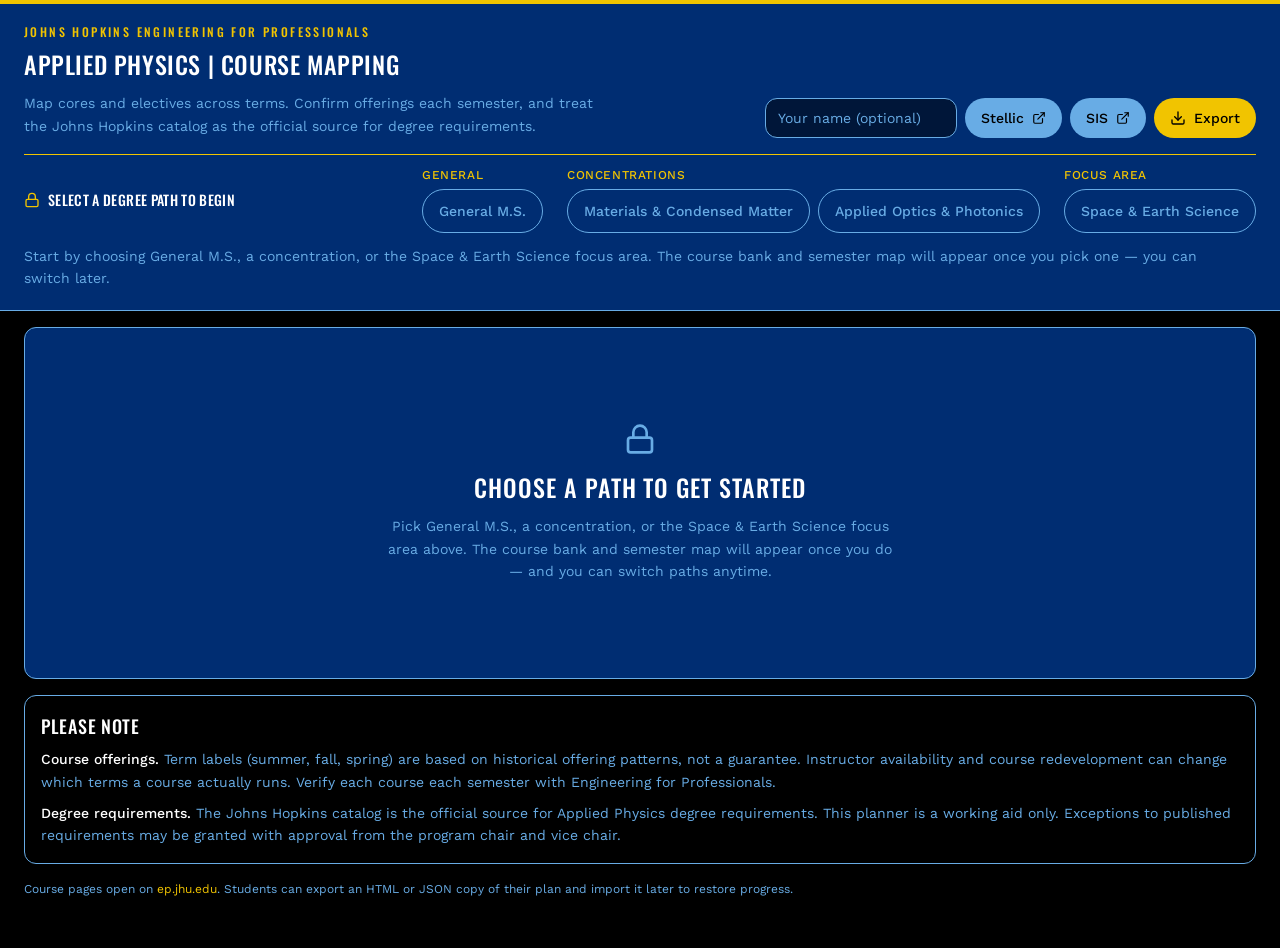
==== commit 2a59dd7c: "Rename the page title to Course Mapping The heading and browser title now read Applied Physics | Cou" ====
--- a/index.html
+++ b/index.html
@@ -4,7 +4,7 @@
     <meta charset="utf-8" />
     <meta name="viewport" content="width=device-width, initial-scale=1" />
     <meta name="theme-color" content="#000000" />
-    <title>APPLIED PHYSICS | COURSE PLANNER</title>
+    <title>APPLIED PHYSICS | COURSE MAPPING</title>
     <meta
       name="description"
       content="Plan a Johns Hopkins Engineering for Professionals Applied Physics M.S. — cores, concentrations, and semester-by-semester course bubbles."
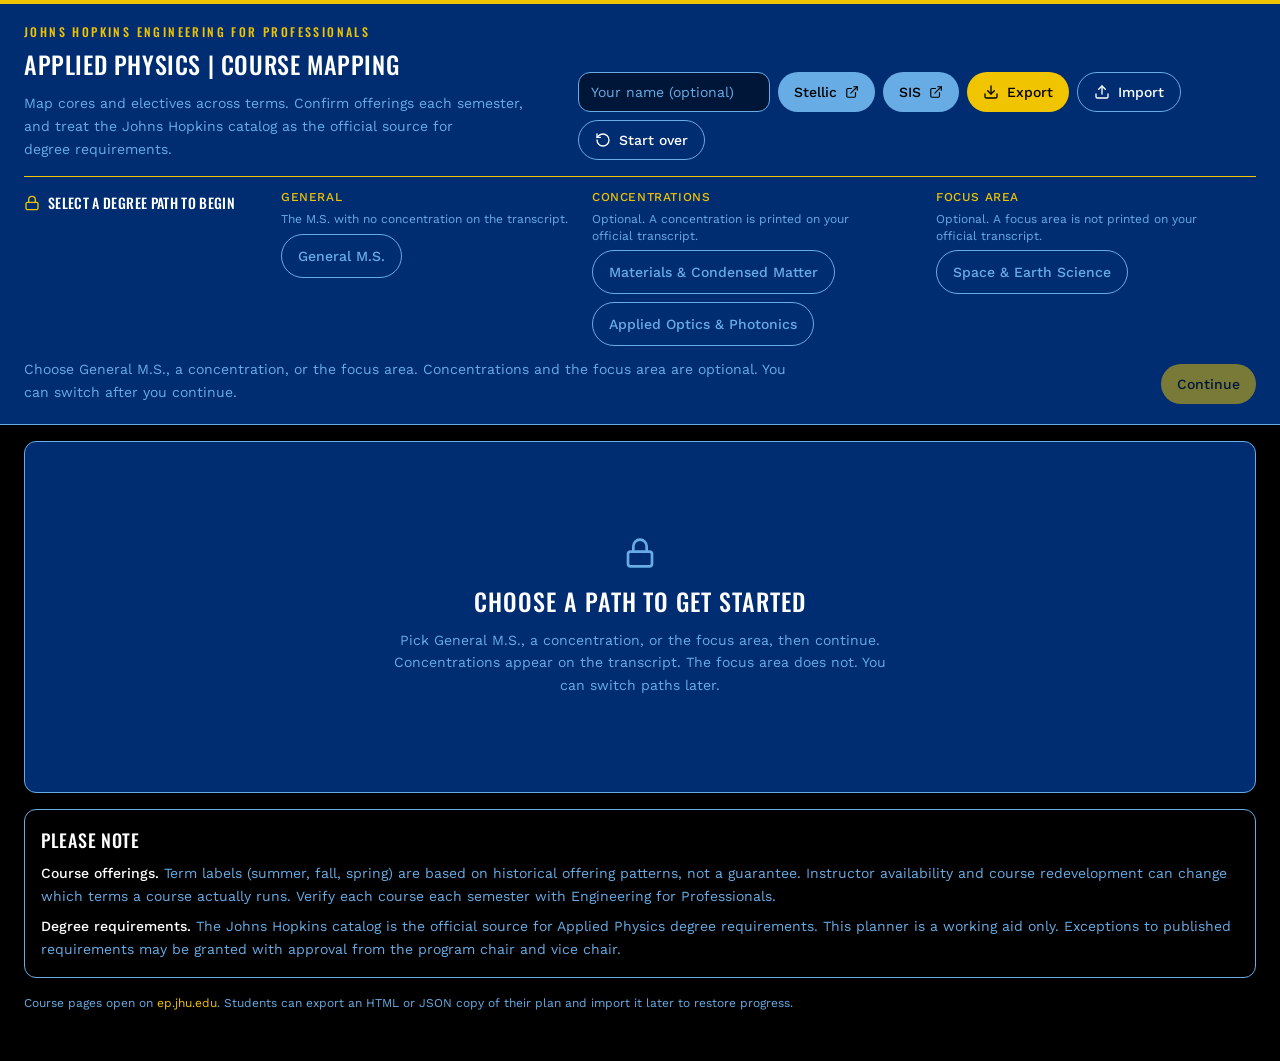
==== commit dc9eb285: "Clarify paths, printing, and completed courses The lock screen explains concentrations versus the fo" ====
--- a/index.css
+++ b/index.css
@@ -1,2 +1,2 @@
 /*! tailwindcss v4.3.3 | MIT License | https://tailwindcss.com */
-@layer properties{@supports (((-webkit-hyphens:none)) and (not (margin-trim:inline))) or ((-moz-orient:inline) and (not (color:rgb(from red r g b)))){*,:before,:after,::backdrop{--tw-translate-x:0;--tw-translate-y:0;--tw-translate-z:0;--tw-rotate-x:initial;--tw-rotate-y:initial;--tw-rotate-z:initial;--tw-skew-x:initial;--tw-skew-y:initial;--tw-space-y-reverse:0;--tw-border-style:solid;--tw-leading:initial;--tw-font-weight:initial;--tw-tracking:initial;--tw-ordinal:initial;--tw-slashed-zero:initial;--tw-numeric-figure:initial;--tw-numeric-spacing:initial;--tw-numeric-fraction:initial;--tw-shadow:0 0 #0000;--tw-shadow-color:initial;--tw-shadow-alpha:100%;--tw-inset-shadow:0 0 #0000;--tw-inset-shadow-color:initial;--tw-inset-shadow-alpha:100%;--tw-ring-color:initial;--tw-ring-shadow:0 0 #0000;--tw-inset-ring-color:initial;--tw-inset-ring-shadow:0 0 #0000;--tw-ring-inset:initial;--tw-ring-offset-width:0px;--tw-ring-offset-color:#fff;--tw-ring-offset-shadow:0 0 #0000;--tw-outline-style:solid;--tw-duration:initial;--tw-ease:initial}}}@layer theme{:root,:host{--font-sans:"Work Sans", Tahoma, system-ui, sans-serif;--font-mono:"Work Sans", Tahoma, ui-monospace, monospace;--color-red-500:oklch(63.7% .237 25.331);--color-zinc-50:oklch(98.5% 0 none);--color-zinc-400:oklch(70.5% .015 286.067);--color-zinc-500:oklch(55.2% .016 285.938);--color-zinc-900:oklch(21% .006 285.885);--color-zinc-950:oklch(14.1% .005 285.823);--color-neutral-100:oklch(97% 0 none);--color-neutral-300:oklch(87% 0 none);--color-neutral-700:oklch(37.1% 0 none);--color-neutral-900:oklch(20.5% 0 none);--color-black:#000;--color-white:#fff;--spacing:.25rem;--container-xs:20rem;--container-sm:24rem;--container-md:28rem;--container-lg:32rem;--container-2xl:42rem;--text-xs:.75rem;--text-xs--line-height:calc(1 / .75);--text-sm:.875rem;--text-sm--line-height:calc(1.25 / .875);--text-base:1rem;--text-base--line-height:calc(1.5 / 1);--text-lg:1.125rem;--text-lg--line-height:calc(1.75 / 1.125);--text-xl:1.25rem;--text-xl--line-height:calc(1.75 / 1.25);--text-2xl:1.5rem;--text-2xl--line-height:calc(2 / 1.5);--font-weight-medium:500;--font-weight-semibold:600;--tracking-wide:.025em;--tracking-wider:.05em;--leading-snug:1.375;--leading-relaxed:1.625;--radius-sm:8px;--radius-md:12px;--radius-lg:16px;--radius-xl:24px;--ease-out:cubic-bezier(.22, 1, .36, 1);--default-transition-duration:.15s;--default-transition-timing-function:cubic-bezier(.4, 0, .2, 1);--default-font-family:var(--font-sans);--default-mono-font-family:var(--font-mono);--font-display:"Oswald", Tahoma, system-ui, sans-serif;--color-bg:#000;--color-surface:#000;--color-surface-2:#002d72;--color-ink:#fff;--color-muted:#68ace5;--color-faint:#68ace5;--color-line:#68ace5;--color-navy:#002d72;--color-navy-deep:#000;--color-spirit:#68ace5;--color-gold:#f1c400;--color-primary-fg:#fff;--color-ring:#f1c400;--color-input:#68ace5;--color-core:#002d72;--color-core-fg:#fff;--color-elective:#275e3d;--color-elective-fg:#fff;--color-ece:#008767;--color-ece-fg:#fff;--color-earth:#275e3d;--color-earth-fg:#fff;--color-helio:#51284f;--color-helio-fg:#fff;--color-astro:#a45c98;--color-astro-fg:#fff;--color-hardware:#0077d8;--color-hardware-fg:#fff;--color-ses:#002d72;--color-ses-fg:#fff;--color-other:#31261d;--color-other-fg:#fff;--color-ok:#86c8bc;--color-warn:#f1c400;--color-warn-bg:#f1c400}}@layer base{*,:after,:before,::backdrop{box-sizing:border-box;border:0 solid;margin:0;padding:0}::file-selector-button{box-sizing:border-box;border:0 solid;margin:0;padding:0}html,:host{-webkit-text-size-adjust:100%;tab-size:4;line-height:1.5;font-family:var(--default-font-family,-apple-system, BlinkMacSystemFont, "Segoe UI", Roboto, "Helvetica Neue", "Noto Sans", Arial, sans-serif, "Apple Color Emoji", "Segoe UI Emoji", "Segoe UI Symbol", "Noto Color Emoji");font-feature-settings:var(--default-font-feature-settings,normal);font-variation-settings:var(--default-font-variation-settings,normal);-webkit-tap-highlight-color:transparent}hr{height:0;color:inherit;border-top-width:1px}abbr:where([title]){-webkit-text-decoration:underline dotted;text-decoration:underline dotted}h1,h2,h3,h4,h5,h6{font-size:inherit;font-weight:inherit}a{color:inherit;-webkit-text-decoration:inherit;-webkit-text-decoration:inherit;-webkit-text-decoration:inherit;-webkit-text-decoration:inherit;text-decoration:inherit}b,strong{font-weight:bolder}code,kbd,samp,pre{font-family:var(--default-mono-font-family,ui-monospace, SFMono-Regular, Menlo, Monaco, Consolas, "Liberation Mono", "Courier New", monospace);font-feature-settings:var(--default-mono-font-feature-settings,normal);font-variation-settings:var(--default-mono-font-variation-settings,normal);font-size:1em}small{font-size:80%}sub,sup{vertical-align:baseline;font-size:75%;line-height:0;position:relative}sub{bottom:-.25em}sup{top:-.5em}table{text-indent:0;border-color:inherit;border-collapse:collapse}:-moz-focusring:where(:not(iframe)){outline:auto}progress{vertical-align:baseline}summary{display:list-item}ol,ul,menu{list-style:none}img,svg,video,canvas,audio,iframe,embed,object{vertical-align:middle;display:block}img,video{max-width:100%;height:auto}button,input,select,optgroup,textarea{font:inherit;font-feature-settings:inherit;font-variation-settings:inherit;letter-spacing:inherit;color:inherit;opacity:1;background-color:#0000;border-radius:0}::file-selector-button{font:inherit;font-feature-settings:inherit;font-variation-settings:inherit;letter-spacing:inherit;color:inherit;opacity:1;background-color:#0000;border-radius:0}:where(select:is([multiple],[size])) optgroup{font-weight:bolder}:where(select:is([multiple],[size])) optgroup option{padding-inline-start:20px}::file-selector-button{margin-inline-end:4px}::placeholder{opacity:1}@supports (not ((-webkit-appearance:-apple-pay-button))) or (contain-intrinsic-size:1px){::placeholder{color:currentColor}@supports (color:color-mix(in lab, red, red)){::placeholder{color:color-mix(in oklab, currentcolor 50%, transparent)}}}textarea{resize:vertical}::-webkit-search-decoration{-webkit-appearance:none}::-webkit-date-and-time-value{min-height:1lh;text-align:inherit}::-webkit-datetime-edit{display:inline-flex}::-webkit-datetime-edit-fields-wrapper{padding:0}::-webkit-datetime-edit{padding-block:0}::-webkit-datetime-edit-year-field{padding-block:0}::-webkit-datetime-edit-month-field{padding-block:0}::-webkit-datetime-edit-day-field{padding-block:0}::-webkit-datetime-edit-hour-field{padding-block:0}::-webkit-datetime-edit-minute-field{padding-block:0}::-webkit-datetime-edit-second-field{padding-block:0}::-webkit-datetime-edit-millisecond-field{padding-block:0}::-webkit-datetime-edit-meridiem-field{padding-block:0}::-webkit-calendar-picker-indicator{line-height:1}:-moz-ui-invalid{box-shadow:none}button,input:where([type=button],[type=reset],[type=submit]){appearance:button}::file-selector-button{appearance:button}::-webkit-inner-spin-button{height:auto}::-webkit-outer-spin-button{height:auto}[hidden]:where(:not([hidden=until-found])){display:none!important}html{--lightningcss-light: ;--lightningcss-dark:initial;color-scheme:dark;-webkit-font-smoothing:antialiased;-moz-osx-font-smoothing:grayscale}body{background:var(--color-bg);color:var(--color-ink);font-family:var(--font-sans);line-height:1.5}h1,h2,h3,.font-display{font-family:var(--font-display);letter-spacing:.04em;text-wrap:balance;font-weight:500;line-height:1.2}p{text-wrap:pretty}button:not(:disabled),[role=button]:not(:disabled){cursor:pointer}:focus-visible{outline:2px solid var(--color-gold);outline-offset:2px}}@layer components;@layer utilities{.visible{visibility:visible}.sr-only{clip-path:inset(50%);white-space:nowrap;border-width:0;width:1px;height:1px;margin:-1px;padding:0;position:absolute;overflow:hidden}.absolute{position:absolute}.fixed{position:fixed}.relative{position:relative}.static{position:static}.inset-0{inset:0}.inset-x-0{inset-inline:0}.inset-y-0{inset-block:0}.top-1\/2{top:50%}.top-3{top:calc(var(--spacing) * 3)}.right-0{right:0}.right-3{right:calc(var(--spacing) * 3)}.bottom-0{bottom:0}.left-1\/2{left:50%}.z-50{z-index:50}.mx-auto{margin-inline:auto}.my-1{margin-block:var(--spacing)}.mt-0\.5{margin-top:calc(var(--spacing) * .5)}.mt-1{margin-top:var(--spacing)}.mt-2{margin-top:calc(var(--spacing) * 2)}.mt-3{margin-top:calc(var(--spacing) * 3)}.mt-4{margin-top:calc(var(--spacing) * 4)}.mb-1{margin-bottom:var(--spacing)}.mb-2{margin-bottom:calc(var(--spacing) * 2)}.mb-3{margin-bottom:calc(var(--spacing) * 3)}.mb-4{margin-bottom:calc(var(--spacing) * 4)}.contents{display:contents}.flex{display:flex}.grid{display:grid}.hidden{display:none}.inline{display:inline}.inline-flex{display:inline-flex}.table{display:table}.size-3\.5{width:calc(var(--spacing) * 3.5);height:calc(var(--spacing) * 3.5)}.size-4{width:calc(var(--spacing) * 4);height:calc(var(--spacing) * 4)}.size-8{width:calc(var(--spacing) * 8);height:calc(var(--spacing) * 8)}.size-9{width:calc(var(--spacing) * 9);height:calc(var(--spacing) * 9)}.size-10{width:calc(var(--spacing) * 10);height:calc(var(--spacing) * 10)}.h-1{height:var(--spacing)}.h-8{height:calc(var(--spacing) * 8)}.h-9{height:calc(var(--spacing) * 9)}.h-10{height:calc(var(--spacing) * 10)}.h-11{height:calc(var(--spacing) * 11)}.h-40{height:calc(var(--spacing) * 40)}.h-64{height:calc(var(--spacing) * 64)}.h-\[4\.75rem\]{height:4.75rem}.h-full{height:100%}.h-px{height:1px}.max-h-32{max-height:calc(var(--spacing) * 32)}.max-h-\[80svh\]{max-height:80svh}.min-h-11{min-height:calc(var(--spacing) * 11)}.min-h-\[15\.25rem\]{min-height:15.25rem}.min-h-\[22rem\]{min-height:22rem}.min-h-screen{min-height:100vh}.w-8{width:calc(var(--spacing) * 8)}.w-10{width:calc(var(--spacing) * 10)}.w-48{width:calc(var(--spacing) * 48)}.w-64{width:calc(var(--spacing) * 64)}.w-80{width:calc(var(--spacing) * 80)}.w-\[17\.5rem\]{width:17.5rem}.w-\[min\(360px\,100\%\)\]{width:min(360px,100%)}.w-\[min\(520px\,calc\(100\%-32px\)\)\]{width:min(520px,100% - 32px)}.w-full{width:100%}.max-w-2xl{max-width:var(--container-2xl)}.max-w-\[1600px\]{max-width:1600px}.max-w-lg{max-width:var(--container-lg)}.max-w-md{max-width:var(--container-md)}.max-w-prose{max-width:65ch}.max-w-sm{max-width:var(--container-sm)}.max-w-xs{max-width:var(--container-xs)}.min-w-0{min-width:0}.min-w-48{min-width:calc(var(--spacing) * 48)}.min-w-64{min-width:calc(var(--spacing) * 64)}.min-w-\[140px\]{min-width:140px}.flex-1{flex:1}.shrink-0{flex-shrink:0}.-translate-x-1\/2{--tw-translate-x:calc(calc(1 / 2 * 100%) * -1);translate:var(--tw-translate-x) var(--tw-translate-y)}.-translate-y-1\/2{--tw-translate-y:calc(calc(1 / 2 * 100%) * -1);translate:var(--tw-translate-x) var(--tw-translate-y)}.rotate-1{rotate:1deg}.rotate-180{rotate:180deg}.transform{transform:var(--tw-rotate-x,) var(--tw-rotate-y,) var(--tw-rotate-z,) var(--tw-skew-x,) var(--tw-skew-y,)}.cursor-not-allowed{cursor:not-allowed}.cursor-pointer{cursor:pointer}.cursor-wait{cursor:wait}.flex-col{flex-direction:column}.flex-wrap{flex-wrap:wrap}.place-items-center{place-items:center}.items-center{align-items:center}.items-start{align-items:flex-start}.items-stretch{align-items:stretch}.justify-between{justify-content:space-between}.justify-center{justify-content:center}.justify-end{justify-content:flex-end}.gap-0\.5{gap:calc(var(--spacing) * .5)}.gap-1{gap:var(--spacing)}.gap-1\.5{gap:calc(var(--spacing) * 1.5)}.gap-2{gap:calc(var(--spacing) * 2)}.gap-3{gap:calc(var(--spacing) * 3)}.gap-4{gap:calc(var(--spacing) * 4)}:where(.space-y-0\.5>:not(:last-child)){--tw-space-y-reverse:0;margin-block-start:calc(calc(var(--spacing) * .5) * var(--tw-space-y-reverse));margin-block-end:calc(calc(var(--spacing) * .5) * calc(1 - var(--tw-space-y-reverse)))}:where(.space-y-1>:not(:last-child)){--tw-space-y-reverse:0;margin-block-start:calc(var(--spacing) * var(--tw-space-y-reverse));margin-block-end:calc(var(--spacing) * calc(1 - var(--tw-space-y-reverse)))}:where(.space-y-2>:not(:last-child)){--tw-space-y-reverse:0;margin-block-start:calc(calc(var(--spacing) * 2) * var(--tw-space-y-reverse));margin-block-end:calc(calc(var(--spacing) * 2) * calc(1 - var(--tw-space-y-reverse)))}:where(.space-y-4>:not(:last-child)){--tw-space-y-reverse:0;margin-block-start:calc(calc(var(--spacing) * 4) * var(--tw-space-y-reverse));margin-block-end:calc(calc(var(--spacing) * 4) * calc(1 - var(--tw-space-y-reverse)))}.gap-x-6{column-gap:calc(var(--spacing) * 6)}.gap-y-3{row-gap:calc(var(--spacing) * 3)}.truncate{text-overflow:ellipsis;white-space:nowrap;overflow:hidden}.overflow-auto{overflow:auto}.overflow-hidden{overflow:hidden}.overflow-x-auto{overflow-x:auto}.rounded-full{border-radius:2147483647px}.rounded-lg{border-radius:var(--radius-lg)}.rounded-md{border-radius:var(--radius-md)}.rounded-sm{border-radius:var(--radius-sm)}.rounded-xl{border-radius:var(--radius-xl)}.rounded-t-xl{border-top-left-radius:var(--radius-xl);border-top-right-radius:var(--radius-xl)}.border{border-style:var(--tw-border-style);border-width:1px}.border-0{border-style:var(--tw-border-style);border-width:0}.border-t{border-top-style:var(--tw-border-style);border-top-width:1px}.border-b{border-bottom-style:var(--tw-border-style);border-bottom-width:1px}.border-l{border-left-style:var(--tw-border-style);border-left-width:1px}.border-dashed{--tw-border-style:dashed;border-style:dashed}.border-gold{border-color:var(--color-gold)}.border-input{border-color:var(--color-input)}.border-line{border-color:var(--color-line)}.border-neutral-300{border-color:var(--color-neutral-300)}.border-spirit{border-color:var(--color-spirit)}.border-white\/15{border-color:#ffffff26}@supports (color:color-mix(in lab, red, red)){.border-white\/15{border-color:color-mix(in oklab, var(--color-white) 15%, transparent)}}.border-white\/20{border-color:#fff3}@supports (color:color-mix(in lab, red, red)){.border-white\/20{border-color:color-mix(in oklab, var(--color-white) 20%, transparent)}}.bg-bg{background-color:var(--color-bg)}.bg-bg\/50{background-color:#00000080}@supports (color:color-mix(in lab, red, red)){.bg-bg\/50{background-color:color-mix(in oklab, var(--color-bg) 50%, transparent)}}.bg-bg\/80{background-color:#000c}@supports (color:color-mix(in lab, red, red)){.bg-bg\/80{background-color:color-mix(in oklab, var(--color-bg) 80%, transparent)}}.bg-black\/10{background-color:#0000001a}@supports (color:color-mix(in lab, red, red)){.bg-black\/10{background-color:color-mix(in oklab, var(--color-black) 10%, transparent)}}.bg-gold{background-color:var(--color-gold)}.bg-line{background-color:var(--color-line)}.bg-navy{background-color:var(--color-navy)}.bg-navy-deep{background-color:var(--color-navy-deep)}.bg-ok{background-color:var(--color-ok)}.bg-spirit{background-color:var(--color-spirit)}.bg-surface{background-color:var(--color-surface)}.bg-transparent{background-color:#0000}.bg-warn-bg{background-color:var(--color-warn-bg)}.bg-zinc-50{background-color:var(--color-zinc-50)}.object-cover{object-fit:cover}.p-1{padding:var(--spacing)}.p-2{padding:calc(var(--spacing) * 2)}.p-3{padding:calc(var(--spacing) * 3)}.p-4{padding:calc(var(--spacing) * 4)}.p-6{padding:calc(var(--spacing) * 6)}.p-8{padding:calc(var(--spacing) * 8)}.px-1{padding-inline:var(--spacing)}.px-2{padding-inline:calc(var(--spacing) * 2)}.px-3{padding-inline:calc(var(--spacing) * 3)}.px-4{padding-inline:calc(var(--spacing) * 4)}.px-5{padding-inline:calc(var(--spacing) * 5)}.px-6{padding-inline:calc(var(--spacing) * 6)}.py-0\.5{padding-block:calc(var(--spacing) * .5)}.py-1\.5{padding-block:calc(var(--spacing) * 1.5)}.py-2{padding-block:calc(var(--spacing) * 2)}.py-2\.5{padding-block:calc(var(--spacing) * 2.5)}.py-4{padding-block:calc(var(--spacing) * 4)}.py-5{padding-block:calc(var(--spacing) * 5)}.pt-1{padding-top:var(--spacing)}.pt-2{padding-top:calc(var(--spacing) * 2)}.pt-3{padding-top:calc(var(--spacing) * 3)}.pr-1{padding-right:var(--spacing)}.pr-8{padding-right:calc(var(--spacing) * 8)}.pb-1{padding-bottom:var(--spacing)}.pb-2{padding-bottom:calc(var(--spacing) * 2)}.pb-3{padding-bottom:calc(var(--spacing) * 3)}.pb-8{padding-bottom:calc(var(--spacing) * 8)}.text-center{text-align:center}.text-left{text-align:left}.font-display{font-family:var(--font-display)}.font-mono{font-family:var(--font-mono)}.text-2xl{font-size:var(--text-2xl);line-height:var(--tw-leading,var(--text-2xl--line-height))}.text-base{font-size:var(--text-base);line-height:var(--tw-leading,var(--text-base--line-height))}.text-lg{font-size:var(--text-lg);line-height:var(--tw-leading,var(--text-lg--line-height))}.text-sm{font-size:var(--text-sm);line-height:var(--tw-leading,var(--text-sm--line-height))}.text-xl{font-size:var(--text-xl);line-height:var(--tw-leading,var(--text-xl--line-height))}.text-xs{font-size:var(--text-xs);line-height:var(--tw-leading,var(--text-xs--line-height))}.leading-relaxed{--tw-leading:var(--leading-relaxed);line-height:var(--leading-relaxed)}.leading-snug{--tw-leading:var(--leading-snug);line-height:var(--leading-snug)}.font-medium{--tw-font-weight:var(--font-weight-medium);font-weight:var(--font-weight-medium)}.font-semibold{--tw-font-weight:var(--font-weight-semibold);font-weight:var(--font-weight-semibold)}.tracking-\[0\.2em\]{--tw-tracking:.2em;letter-spacing:.2em}.tracking-wide{--tw-tracking:var(--tracking-wide);letter-spacing:var(--tracking-wide)}.tracking-wider{--tw-tracking:var(--tracking-wider);letter-spacing:var(--tracking-wider)}.break-words{overflow-wrap:break-word}.whitespace-nowrap{white-space:nowrap}.text-bg{color:var(--color-bg)}.text-faint{color:var(--color-faint)}.text-gold{color:var(--color-gold)}.text-ink{color:var(--color-ink)}.text-muted{color:var(--color-muted)}.text-navy{color:var(--color-navy)}.text-ok{color:var(--color-ok)}.text-primary-fg{color:var(--color-primary-fg)}.text-red-500{color:var(--color-red-500)}.text-spirit{color:var(--color-spirit)}.text-warn{color:var(--color-warn)}.text-zinc-500{color:var(--color-zinc-500)}.text-zinc-900{color:var(--color-zinc-900)}.uppercase{text-transform:uppercase}.tabular-nums{--tw-numeric-spacing:tabular-nums;font-variant-numeric:var(--tw-ordinal,) var(--tw-slashed-zero,) var(--tw-numeric-figure,) var(--tw-numeric-spacing,) var(--tw-numeric-fraction,)}.underline-offset-2{text-underline-offset:2px}.underline-offset-4{text-underline-offset:4px}.antialiased{-webkit-font-smoothing:antialiased;-moz-osx-font-smoothing:grayscale}.opacity-30{opacity:.3}.opacity-45{opacity:.45}.opacity-60{opacity:.6}.opacity-70{opacity:.7}.opacity-80{opacity:.8}.opacity-85{opacity:.85}.opacity-90{opacity:.9}.opacity-95{opacity:.95}.shadow-border{--tw-shadow:0 0 0 1px var(--tw-shadow-color,#68ace5);box-shadow:var(--tw-inset-shadow), var(--tw-inset-ring-shadow), var(--tw-ring-offset-shadow), var(--tw-ring-shadow), var(--tw-shadow)}.shadow-lg{--tw-shadow:0 10px 15px -3px var(--tw-shadow-color,#0000001a), 0 4px 6px -4px var(--tw-shadow-color,#0000001a);box-shadow:var(--tw-inset-shadow), var(--tw-inset-ring-shadow), var(--tw-ring-offset-shadow), var(--tw-ring-shadow), var(--tw-shadow)}.shadow-none{--tw-shadow:0 0 #0000;box-shadow:var(--tw-inset-shadow), var(--tw-inset-ring-shadow), var(--tw-ring-offset-shadow), var(--tw-ring-shadow), var(--tw-shadow)}.ring-2{--tw-ring-shadow:var(--tw-ring-inset,) 0 0 0 calc(2px + var(--tw-ring-offset-width)) var(--tw-ring-color,currentcolor);box-shadow:var(--tw-inset-shadow), var(--tw-inset-ring-shadow), var(--tw-ring-offset-shadow), var(--tw-ring-shadow), var(--tw-shadow)}.ring-gold{--tw-ring-color:var(--color-gold)}.ring-spirit{--tw-ring-color:var(--color-spirit)}.outline{outline-style:var(--tw-outline-style);outline-width:1px}.transition{transition-property:color,background-color,border-color,outline-color,text-decoration-color,fill,stroke,--tw-gradient-from,--tw-gradient-via,--tw-gradient-to,opacity,box-shadow,transform,translate,scale,rotate,filter,-webkit-backdrop-filter,backdrop-filter,display,content-visibility,overlay,pointer-events;transition-timing-function:var(--tw-ease,var(--default-transition-timing-function));transition-duration:var(--tw-duration,var(--default-transition-duration))}.transition-\[box-shadow\]{transition-property:box-shadow;transition-timing-function:var(--tw-ease,var(--default-transition-timing-function));transition-duration:var(--tw-duration,var(--default-transition-duration))}.transition-\[opacity\,transform\,background-color\,box-shadow\]{transition-property:opacity,transform,background-color,box-shadow;transition-timing-function:var(--tw-ease,var(--default-transition-timing-function));transition-duration:var(--tw-duration,var(--default-transition-duration))}.transition-colors{transition-property:color,background-color,border-color,outline-color,text-decoration-color,fill,stroke,--tw-gradient-from,--tw-gradient-via,--tw-gradient-to;transition-timing-function:var(--tw-ease,var(--default-transition-timing-function));transition-duration:var(--tw-duration,var(--default-transition-duration))}.transition-transform{transition-property:transform,translate,scale,rotate;transition-timing-function:var(--tw-ease,var(--default-transition-timing-function));transition-duration:var(--tw-duration,var(--default-transition-duration))}.duration-\[var\(--motion-fast\,250ms\)\]{--tw-duration:var(--motion-fast,.25s);transition-duration:var(--motion-fast,.25s)}.duration-\[var\(--motion-quick\,150ms\)\]{--tw-duration:var(--motion-quick,.15s);transition-duration:var(--motion-quick,.15s)}.ease-\[var\(--ease-out\)\]{--tw-ease:var(--ease-out);transition-timing-function:var(--ease-out)}.outline-none{--tw-outline-style:none;outline-style:none}.select-none{-webkit-user-select:none;user-select:none}.placeholder\:text-faint::placeholder{color:var(--color-faint)}.placeholder\:text-spirit::placeholder{color:var(--color-spirit)}@media (hover:hover){.hover\:bg-bg:hover{background-color:var(--color-bg)}.hover\:bg-neutral-100:hover{background-color:var(--color-neutral-100)}.hover\:bg-surface-2:hover{background-color:var(--color-surface-2)}.hover\:bg-white\/10:hover{background-color:#ffffff1a}@supports (color:color-mix(in lab, red, red)){.hover\:bg-white\/10:hover{background-color:color-mix(in oklab, var(--color-white) 10%, transparent)}}.hover\:text-ink:hover{color:var(--color-ink)}.hover\:underline:hover{text-decoration-line:underline}.hover\:opacity-90:hover{opacity:.9}}.focus\:bg-surface-2:focus{background-color:var(--color-surface-2)}.focus-visible\:ring-1:focus-visible{--tw-ring-shadow:var(--tw-ring-inset,) 0 0 0 calc(1px + var(--tw-ring-offset-width)) var(--tw-ring-color,currentcolor);box-shadow:var(--tw-inset-shadow), var(--tw-inset-ring-shadow), var(--tw-ring-offset-shadow), var(--tw-ring-shadow), var(--tw-shadow)}.focus-visible\:ring-2:focus-visible{--tw-ring-shadow:var(--tw-ring-inset,) 0 0 0 calc(2px + var(--tw-ring-offset-width)) var(--tw-ring-color,currentcolor);box-shadow:var(--tw-inset-shadow), var(--tw-inset-ring-shadow), var(--tw-ring-offset-shadow), var(--tw-ring-shadow), var(--tw-shadow)}.focus-visible\:ring-ring:focus-visible{--tw-ring-color:var(--color-ring)}.focus-visible\:outline-none:focus-visible{--tw-outline-style:none;outline-style:none}.active\:scale-\[0\.98\]:active{scale:.98}.disabled\:pointer-events-none:disabled{pointer-events:none}.disabled\:cursor-wait:disabled{cursor:wait}.disabled\:no-underline:disabled{text-decoration-line:none}.disabled\:opacity-50:disabled{opacity:.5}@media (width>=40rem){.sm\:max-w-xs{max-width:var(--container-xs)}.sm\:flex-row{flex-direction:row}.sm\:items-end{align-items:flex-end}.sm\:justify-between{justify-content:space-between}}@media (width>=48rem){.md\:block{display:block}.md\:flex-row{flex-direction:row}.md\:items-end{align-items:flex-end}.md\:justify-between{justify-content:space-between}.md\:gap-4{gap:calc(var(--spacing) * 4)}.md\:p-4{padding:calc(var(--spacing) * 4)}.md\:px-6{padding-inline:calc(var(--spacing) * 6)}.md\:text-2xl{font-size:var(--text-2xl);line-height:var(--tw-leading,var(--text-2xl--line-height))}.md\:text-lg{font-size:var(--text-lg);line-height:var(--tw-leading,var(--text-lg--line-height))}.md\:text-sm{font-size:var(--text-sm);line-height:var(--tw-leading,var(--text-sm--line-height))}}@media (width>=80rem){.xl\:flex-row{flex-direction:row}.xl\:items-center{align-items:center}.xl\:justify-between{justify-content:space-between}}@media (prefers-color-scheme:dark){.dark\:border-neutral-700{border-color:var(--color-neutral-700)}.dark\:bg-white\/20{background-color:#fff3}@supports (color:color-mix(in lab, red, red)){.dark\:bg-white\/20{background-color:color-mix(in oklab, var(--color-white) 20%, transparent)}}.dark\:bg-zinc-950{background-color:var(--color-zinc-950)}.dark\:text-zinc-50{color:var(--color-zinc-50)}.dark\:text-zinc-400{color:var(--color-zinc-400)}@media (hover:hover){.dark\:hover\:bg-neutral-900:hover{background-color:var(--color-neutral-900)}}}@media print{.print\:block{display:block}}}.kind-core,.kind-elective,.kind-ece-core,.kind-earth,.kind-helio,.kind-astro,.kind-hardware,.kind-ses-core,.kind-other{border:1px solid var(--color-line)}.kind-core{background:var(--color-core);color:var(--color-core-fg);box-shadow:inset 3px 0 0 var(--color-gold)}.kind-elective{background:var(--color-elective);color:var(--color-elective-fg)}.kind-ece-core{background:var(--color-ece);color:var(--color-ece-fg)}.kind-helio{background:var(--color-helio);color:var(--color-helio-fg)}.kind-earth{background:var(--color-earth);color:var(--color-earth-fg)}.kind-astro{background:var(--color-astro);color:var(--color-astro-fg)}.kind-hardware{background:var(--color-hardware);color:var(--color-hardware-fg)}.kind-ses-core{background:var(--color-ses);color:var(--color-ses-fg);box-shadow:inset 3px 0 0 var(--color-gold)}.kind-other{background:var(--color-other);color:var(--color-other-fg)}.bubble-detail{overflow:hidden}.bubble-detail[data-state=open]{animation:bubble-down .25s var(--ease-out)}.bubble-detail[data-state=closed]{animation:bubble-up .15s var(--ease-out)}.course-flag{background:var(--color-gold);color:var(--color-bg);letter-spacing:.08em;text-transform:uppercase;border-radius:4px;align-items:center;padding:5px 8px;font-size:.75rem;font-weight:700;line-height:1;display:inline-flex}.bubble-warn{outline:2px solid var(--color-gold);outline-offset:-1px}@keyframes bubble-down{0%{opacity:0;height:0}to{height:var(--radix-collapsible-content-height);opacity:1}}@keyframes bubble-up{0%{height:var(--radix-collapsible-content-height);opacity:1}to{opacity:0;height:0}}.planner-shell{background:var(--color-bg);min-height:100svh}.heritage-rule{background:var(--color-gold);height:4px}.print-only{display:none}@media (prefers-reduced-motion:reduce){*,:before,:after{transition-duration:.01ms!important;animation-duration:.01ms!important;animation-iteration-count:1!important}}@media print{@page{size:landscape;margin:.5in}html{--lightningcss-light:initial;--lightningcss-dark: ;color-scheme:light}body,.planner-shell{color:#000!important;background:#fff!important}.no-print{display:none!important}.print-only{display:block!important}.planner-shell{min-height:auto}.board-scroll{overflow:visible!important}}.course-bank-scroll{max-height:min(18rem,32svh)}.sheet-bank{height:calc(80svh - 4rem)}@property --tw-translate-x{syntax:"*";inherits:false;initial-value:0}@property --tw-translate-y{syntax:"*";inherits:false;initial-value:0}@property --tw-translate-z{syntax:"*";inherits:false;initial-value:0}@property --tw-rotate-x{syntax:"*";inherits:false}@property --tw-rotate-y{syntax:"*";inherits:false}@property --tw-rotate-z{syntax:"*";inherits:false}@property --tw-skew-x{syntax:"*";inherits:false}@property --tw-skew-y{syntax:"*";inherits:false}@property --tw-space-y-reverse{syntax:"*";inherits:false;initial-value:0}@property --tw-border-style{syntax:"*";inherits:false;initial-value:solid}@property --tw-leading{syntax:"*";inherits:false}@property --tw-font-weight{syntax:"*";inherits:false}@property --tw-tracking{syntax:"*";inherits:false}@property --tw-ordinal{syntax:"*";inherits:false}@property --tw-slashed-zero{syntax:"*";inherits:false}@property --tw-numeric-figure{syntax:"*";inherits:false}@property --tw-numeric-spacing{syntax:"*";inherits:false}@property --tw-numeric-fraction{syntax:"*";inherits:false}@property --tw-shadow{syntax:"*";inherits:false;initial-value:0 0 #0000}@property --tw-shadow-color{syntax:"*";inherits:false}@property --tw-shadow-alpha{syntax:"<percentage>";inherits:false;initial-value:100%}@property --tw-inset-shadow{syntax:"*";inherits:false;initial-value:0 0 #0000}@property --tw-inset-shadow-color{syntax:"*";inherits:false}@property --tw-inset-shadow-alpha{syntax:"<percentage>";inherits:false;initial-value:100%}@property --tw-ring-color{syntax:"*";inherits:false}@property --tw-ring-shadow{syntax:"*";inherits:false;initial-value:0 0 #0000}@property --tw-inset-ring-color{syntax:"*";inherits:false}@property --tw-inset-ring-shadow{syntax:"*";inherits:false;initial-value:0 0 #0000}@property --tw-ring-inset{syntax:"*";inherits:false}@property --tw-ring-offset-width{syntax:"<length>";inherits:false;initial-value:0}@property --tw-ring-offset-color{syntax:"*";inherits:false;initial-value:#fff}@property --tw-ring-offset-shadow{syntax:"*";inherits:false;initial-value:0 0 #0000}@property --tw-outline-style{syntax:"*";inherits:false;initial-value:solid}@property --tw-duration{syntax:"*";inherits:false}@property --tw-ease{syntax:"*";inherits:false}
+@layer properties{@supports (((-webkit-hyphens:none)) and (not (margin-trim:inline))) or ((-moz-orient:inline) and (not (color:rgb(from red r g b)))){*,:before,:after,::backdrop{--tw-translate-x:0;--tw-translate-y:0;--tw-translate-z:0;--tw-rotate-x:initial;--tw-rotate-y:initial;--tw-rotate-z:initial;--tw-skew-x:initial;--tw-skew-y:initial;--tw-space-y-reverse:0;--tw-border-style:solid;--tw-leading:initial;--tw-font-weight:initial;--tw-tracking:initial;--tw-ordinal:initial;--tw-slashed-zero:initial;--tw-numeric-figure:initial;--tw-numeric-spacing:initial;--tw-numeric-fraction:initial;--tw-shadow:0 0 #0000;--tw-shadow-color:initial;--tw-shadow-alpha:100%;--tw-inset-shadow:0 0 #0000;--tw-inset-shadow-color:initial;--tw-inset-shadow-alpha:100%;--tw-ring-color:initial;--tw-ring-shadow:0 0 #0000;--tw-inset-ring-color:initial;--tw-inset-ring-shadow:0 0 #0000;--tw-ring-inset:initial;--tw-ring-offset-width:0px;--tw-ring-offset-color:#fff;--tw-ring-offset-shadow:0 0 #0000;--tw-outline-style:solid;--tw-duration:initial;--tw-ease:initial}}}@layer theme{:root,:host{--font-sans:"Work Sans", Tahoma, system-ui, sans-serif;--font-mono:"Work Sans", Tahoma, ui-monospace, monospace;--color-red-500:oklch(63.7% .237 25.331);--color-zinc-50:oklch(98.5% 0 none);--color-zinc-400:oklch(70.5% .015 286.067);--color-zinc-500:oklch(55.2% .016 285.938);--color-zinc-900:oklch(21% .006 285.885);--color-zinc-950:oklch(14.1% .005 285.823);--color-neutral-100:oklch(97% 0 none);--color-neutral-300:oklch(87% 0 none);--color-neutral-700:oklch(37.1% 0 none);--color-neutral-900:oklch(20.5% 0 none);--color-black:#000;--color-white:#fff;--spacing:.25rem;--container-xs:20rem;--container-sm:24rem;--container-md:28rem;--container-lg:32rem;--container-2xl:42rem;--container-3xl:48rem;--text-xs:.75rem;--text-xs--line-height:calc(1 / .75);--text-sm:.875rem;--text-sm--line-height:calc(1.25 / .875);--text-base:1rem;--text-base--line-height:calc(1.5 / 1);--text-lg:1.125rem;--text-lg--line-height:calc(1.75 / 1.125);--text-xl:1.25rem;--text-xl--line-height:calc(1.75 / 1.25);--text-2xl:1.5rem;--text-2xl--line-height:calc(2 / 1.5);--font-weight-medium:500;--font-weight-semibold:600;--tracking-wide:.025em;--tracking-wider:.05em;--leading-snug:1.375;--leading-relaxed:1.625;--radius-sm:8px;--radius-md:12px;--radius-lg:16px;--radius-xl:24px;--ease-out:cubic-bezier(.22, 1, .36, 1);--default-transition-duration:.15s;--default-transition-timing-function:cubic-bezier(.4, 0, .2, 1);--default-font-family:var(--font-sans);--default-mono-font-family:var(--font-mono);--font-display:"Oswald", Tahoma, system-ui, sans-serif;--color-bg:#000;--color-surface:#000;--color-surface-2:#002d72;--color-ink:#fff;--color-muted:#68ace5;--color-faint:#68ace5;--color-line:#68ace5;--color-navy:#002d72;--color-navy-deep:#000;--color-spirit:#68ace5;--color-gold:#f1c400;--color-primary-fg:#fff;--color-ring:#f1c400;--color-input:#68ace5;--color-core:#002d72;--color-core-fg:#fff;--color-elective:#275e3d;--color-elective-fg:#fff;--color-ece:#008767;--color-ece-fg:#fff;--color-earth:#275e3d;--color-earth-fg:#fff;--color-helio:#51284f;--color-helio-fg:#fff;--color-astro:#a45c98;--color-astro-fg:#fff;--color-hardware:#0077d8;--color-hardware-fg:#fff;--color-ses:#002d72;--color-ses-fg:#fff;--color-other:#31261d;--color-other-fg:#fff;--color-ok:#86c8bc;--color-warn:#f1c400;--color-warn-bg:#f1c400}}@layer base{*,:after,:before,::backdrop{box-sizing:border-box;border:0 solid;margin:0;padding:0}::file-selector-button{box-sizing:border-box;border:0 solid;margin:0;padding:0}html,:host{-webkit-text-size-adjust:100%;tab-size:4;line-height:1.5;font-family:var(--default-font-family,-apple-system, BlinkMacSystemFont, "Segoe UI", Roboto, "Helvetica Neue", "Noto Sans", Arial, sans-serif, "Apple Color Emoji", "Segoe UI Emoji", "Segoe UI Symbol", "Noto Color Emoji");font-feature-settings:var(--default-font-feature-settings,normal);font-variation-settings:var(--default-font-variation-settings,normal);-webkit-tap-highlight-color:transparent}hr{height:0;color:inherit;border-top-width:1px}abbr:where([title]){-webkit-text-decoration:underline dotted;text-decoration:underline dotted}h1,h2,h3,h4,h5,h6{font-size:inherit;font-weight:inherit}a{color:inherit;-webkit-text-decoration:inherit;-webkit-text-decoration:inherit;-webkit-text-decoration:inherit;-webkit-text-decoration:inherit;text-decoration:inherit}b,strong{font-weight:bolder}code,kbd,samp,pre{font-family:var(--default-mono-font-family,ui-monospace, SFMono-Regular, Menlo, Monaco, Consolas, "Liberation Mono", "Courier New", monospace);font-feature-settings:var(--default-mono-font-feature-settings,normal);font-variation-settings:var(--default-mono-font-variation-settings,normal);font-size:1em}small{font-size:80%}sub,sup{vertical-align:baseline;font-size:75%;line-height:0;position:relative}sub{bottom:-.25em}sup{top:-.5em}table{text-indent:0;border-color:inherit;border-collapse:collapse}:-moz-focusring:where(:not(iframe)){outline:auto}progress{vertical-align:baseline}summary{display:list-item}ol,ul,menu{list-style:none}img,svg,video,canvas,audio,iframe,embed,object{vertical-align:middle;display:block}img,video{max-width:100%;height:auto}button,input,select,optgroup,textarea{font:inherit;font-feature-settings:inherit;font-variation-settings:inherit;letter-spacing:inherit;color:inherit;opacity:1;background-color:#0000;border-radius:0}::file-selector-button{font:inherit;font-feature-settings:inherit;font-variation-settings:inherit;letter-spacing:inherit;color:inherit;opacity:1;background-color:#0000;border-radius:0}:where(select:is([multiple],[size])) optgroup{font-weight:bolder}:where(select:is([multiple],[size])) optgroup option{padding-inline-start:20px}::file-selector-button{margin-inline-end:4px}::placeholder{opacity:1}@supports (not ((-webkit-appearance:-apple-pay-button))) or (contain-intrinsic-size:1px){::placeholder{color:currentColor}@supports (color:color-mix(in lab, red, red)){::placeholder{color:color-mix(in oklab, currentcolor 50%, transparent)}}}textarea{resize:vertical}::-webkit-search-decoration{-webkit-appearance:none}::-webkit-date-and-time-value{min-height:1lh;text-align:inherit}::-webkit-datetime-edit{display:inline-flex}::-webkit-datetime-edit-fields-wrapper{padding:0}::-webkit-datetime-edit{padding-block:0}::-webkit-datetime-edit-year-field{padding-block:0}::-webkit-datetime-edit-month-field{padding-block:0}::-webkit-datetime-edit-day-field{padding-block:0}::-webkit-datetime-edit-hour-field{padding-block:0}::-webkit-datetime-edit-minute-field{padding-block:0}::-webkit-datetime-edit-second-field{padding-block:0}::-webkit-datetime-edit-millisecond-field{padding-block:0}::-webkit-datetime-edit-meridiem-field{padding-block:0}::-webkit-calendar-picker-indicator{line-height:1}:-moz-ui-invalid{box-shadow:none}button,input:where([type=button],[type=reset],[type=submit]){appearance:button}::file-selector-button{appearance:button}::-webkit-inner-spin-button{height:auto}::-webkit-outer-spin-button{height:auto}[hidden]:where(:not([hidden=until-found])){display:none!important}html{--lightningcss-light: ;--lightningcss-dark:initial;color-scheme:dark;-webkit-font-smoothing:antialiased;-moz-osx-font-smoothing:grayscale}body{background:var(--color-bg);color:var(--color-ink);font-family:var(--font-sans);line-height:1.5}h1,h2,h3,.font-display{font-family:var(--font-display);letter-spacing:.04em;text-wrap:balance;font-weight:500;line-height:1.2}p{text-wrap:pretty}button:not(:disabled),[role=button]:not(:disabled){cursor:pointer}:focus-visible{outline:2px solid var(--color-gold);outline-offset:2px}}@layer components;@layer utilities{.visible{visibility:visible}.sr-only{clip-path:inset(50%);white-space:nowrap;border-width:0;width:1px;height:1px;margin:-1px;padding:0;position:absolute;overflow:hidden}.absolute{position:absolute}.fixed{position:fixed}.relative{position:relative}.static{position:static}.inset-0{inset:0}.inset-x-0{inset-inline:0}.inset-y-0{inset-block:0}.top-1\/2{top:50%}.top-3{top:calc(var(--spacing) * 3)}.right-0{right:0}.right-3{right:calc(var(--spacing) * 3)}.bottom-0{bottom:0}.left-1\/2{left:50%}.z-50{z-index:50}.mx-auto{margin-inline:auto}.my-1{margin-block:var(--spacing)}.mt-0\.5{margin-top:calc(var(--spacing) * .5)}.mt-1{margin-top:var(--spacing)}.mt-2{margin-top:calc(var(--spacing) * 2)}.mt-3{margin-top:calc(var(--spacing) * 3)}.mt-4{margin-top:calc(var(--spacing) * 4)}.mb-1{margin-bottom:var(--spacing)}.mb-2{margin-bottom:calc(var(--spacing) * 2)}.mb-3{margin-bottom:calc(var(--spacing) * 3)}.mb-4{margin-bottom:calc(var(--spacing) * 4)}.contents{display:contents}.flex{display:flex}.grid{display:grid}.hidden{display:none}.inline{display:inline}.inline-flex{display:inline-flex}.table{display:table}.size-3\.5{width:calc(var(--spacing) * 3.5);height:calc(var(--spacing) * 3.5)}.size-4{width:calc(var(--spacing) * 4);height:calc(var(--spacing) * 4)}.size-8{width:calc(var(--spacing) * 8);height:calc(var(--spacing) * 8)}.size-9{width:calc(var(--spacing) * 9);height:calc(var(--spacing) * 9)}.size-10{width:calc(var(--spacing) * 10);height:calc(var(--spacing) * 10)}.h-1{height:var(--spacing)}.h-8{height:calc(var(--spacing) * 8)}.h-9{height:calc(var(--spacing) * 9)}.h-10{height:calc(var(--spacing) * 10)}.h-11{height:calc(var(--spacing) * 11)}.h-40{height:calc(var(--spacing) * 40)}.h-64{height:calc(var(--spacing) * 64)}.h-\[4\.75rem\]{height:4.75rem}.h-full{height:100%}.h-px{height:1px}.max-h-32{max-height:calc(var(--spacing) * 32)}.max-h-\[80svh\]{max-height:80svh}.min-h-11{min-height:calc(var(--spacing) * 11)}.min-h-\[15\.25rem\]{min-height:15.25rem}.min-h-\[22rem\]{min-height:22rem}.min-h-screen{min-height:100vh}.w-8{width:calc(var(--spacing) * 8)}.w-10{width:calc(var(--spacing) * 10)}.w-48{width:calc(var(--spacing) * 48)}.w-64{width:calc(var(--spacing) * 64)}.w-80{width:calc(var(--spacing) * 80)}.w-\[17\.5rem\]{width:17.5rem}.w-\[min\(360px\,100\%\)\]{width:min(360px,100%)}.w-\[min\(520px\,calc\(100\%-32px\)\)\]{width:min(520px,100% - 32px)}.w-full{width:100%}.max-w-2xl{max-width:var(--container-2xl)}.max-w-3xl{max-width:var(--container-3xl)}.max-w-\[1600px\]{max-width:1600px}.max-w-lg{max-width:var(--container-lg)}.max-w-md{max-width:var(--container-md)}.max-w-prose{max-width:65ch}.max-w-sm{max-width:var(--container-sm)}.max-w-xs{max-width:var(--container-xs)}.min-w-0{min-width:0}.min-w-48{min-width:calc(var(--spacing) * 48)}.min-w-64{min-width:calc(var(--spacing) * 64)}.min-w-\[140px\]{min-width:140px}.flex-1{flex:1}.shrink-0{flex-shrink:0}.-translate-x-1\/2{--tw-translate-x:calc(calc(1 / 2 * 100%) * -1);translate:var(--tw-translate-x) var(--tw-translate-y)}.-translate-y-1\/2{--tw-translate-y:calc(calc(1 / 2 * 100%) * -1);translate:var(--tw-translate-x) var(--tw-translate-y)}.rotate-1{rotate:1deg}.rotate-180{rotate:180deg}.transform{transform:var(--tw-rotate-x,) var(--tw-rotate-y,) var(--tw-rotate-z,) var(--tw-skew-x,) var(--tw-skew-y,)}.cursor-not-allowed{cursor:not-allowed}.cursor-pointer{cursor:pointer}.cursor-wait{cursor:wait}.flex-col{flex-direction:column}.flex-wrap{flex-wrap:wrap}.place-items-center{place-items:center}.items-center{align-items:center}.items-start{align-items:flex-start}.items-stretch{align-items:stretch}.justify-between{justify-content:space-between}.justify-center{justify-content:center}.justify-end{justify-content:flex-end}.gap-0\.5{gap:calc(var(--spacing) * .5)}.gap-1{gap:var(--spacing)}.gap-1\.5{gap:calc(var(--spacing) * 1.5)}.gap-2{gap:calc(var(--spacing) * 2)}.gap-3{gap:calc(var(--spacing) * 3)}.gap-4{gap:calc(var(--spacing) * 4)}:where(.space-y-0\.5>:not(:last-child)){--tw-space-y-reverse:0;margin-block-start:calc(calc(var(--spacing) * .5) * var(--tw-space-y-reverse));margin-block-end:calc(calc(var(--spacing) * .5) * calc(1 - var(--tw-space-y-reverse)))}:where(.space-y-1>:not(:last-child)){--tw-space-y-reverse:0;margin-block-start:calc(var(--spacing) * var(--tw-space-y-reverse));margin-block-end:calc(var(--spacing) * calc(1 - var(--tw-space-y-reverse)))}:where(.space-y-2>:not(:last-child)){--tw-space-y-reverse:0;margin-block-start:calc(calc(var(--spacing) * 2) * var(--tw-space-y-reverse));margin-block-end:calc(calc(var(--spacing) * 2) * calc(1 - var(--tw-space-y-reverse)))}:where(.space-y-4>:not(:last-child)){--tw-space-y-reverse:0;margin-block-start:calc(calc(var(--spacing) * 4) * var(--tw-space-y-reverse));margin-block-end:calc(calc(var(--spacing) * 4) * calc(1 - var(--tw-space-y-reverse)))}.gap-x-6{column-gap:calc(var(--spacing) * 6)}.gap-y-3{row-gap:calc(var(--spacing) * 3)}.truncate{text-overflow:ellipsis;white-space:nowrap;overflow:hidden}.overflow-auto{overflow:auto}.overflow-hidden{overflow:hidden}.overflow-x-auto{overflow-x:auto}.rounded-full{border-radius:2147483647px}.rounded-lg{border-radius:var(--radius-lg)}.rounded-md{border-radius:var(--radius-md)}.rounded-sm{border-radius:var(--radius-sm)}.rounded-xl{border-radius:var(--radius-xl)}.rounded-t-xl{border-top-left-radius:var(--radius-xl);border-top-right-radius:var(--radius-xl)}.border{border-style:var(--tw-border-style);border-width:1px}.border-0{border-style:var(--tw-border-style);border-width:0}.border-t{border-top-style:var(--tw-border-style);border-top-width:1px}.border-b{border-bottom-style:var(--tw-border-style);border-bottom-width:1px}.border-l{border-left-style:var(--tw-border-style);border-left-width:1px}.border-dashed{--tw-border-style:dashed;border-style:dashed}.border-gold{border-color:var(--color-gold)}.border-input{border-color:var(--color-input)}.border-line{border-color:var(--color-line)}.border-neutral-300{border-color:var(--color-neutral-300)}.border-spirit{border-color:var(--color-spirit)}.border-white\/15{border-color:#ffffff26}@supports (color:color-mix(in lab, red, red)){.border-white\/15{border-color:color-mix(in oklab, var(--color-white) 15%, transparent)}}.border-white\/20{border-color:#fff3}@supports (color:color-mix(in lab, red, red)){.border-white\/20{border-color:color-mix(in oklab, var(--color-white) 20%, transparent)}}.bg-bg{background-color:var(--color-bg)}.bg-bg\/50{background-color:#00000080}@supports (color:color-mix(in lab, red, red)){.bg-bg\/50{background-color:color-mix(in oklab, var(--color-bg) 50%, transparent)}}.bg-bg\/80{background-color:#000c}@supports (color:color-mix(in lab, red, red)){.bg-bg\/80{background-color:color-mix(in oklab, var(--color-bg) 80%, transparent)}}.bg-black\/10{background-color:#0000001a}@supports (color:color-mix(in lab, red, red)){.bg-black\/10{background-color:color-mix(in oklab, var(--color-black) 10%, transparent)}}.bg-gold{background-color:var(--color-gold)}.bg-line{background-color:var(--color-line)}.bg-navy{background-color:var(--color-navy)}.bg-navy-deep{background-color:var(--color-navy-deep)}.bg-ok{background-color:var(--color-ok)}.bg-spirit{background-color:var(--color-spirit)}.bg-surface{background-color:var(--color-surface)}.bg-transparent{background-color:#0000}.bg-warn-bg{background-color:var(--color-warn-bg)}.bg-zinc-50{background-color:var(--color-zinc-50)}.object-cover{object-fit:cover}.p-1{padding:var(--spacing)}.p-2{padding:calc(var(--spacing) * 2)}.p-3{padding:calc(var(--spacing) * 3)}.p-4{padding:calc(var(--spacing) * 4)}.p-6{padding:calc(var(--spacing) * 6)}.p-8{padding:calc(var(--spacing) * 8)}.px-1{padding-inline:var(--spacing)}.px-2{padding-inline:calc(var(--spacing) * 2)}.px-3{padding-inline:calc(var(--spacing) * 3)}.px-4{padding-inline:calc(var(--spacing) * 4)}.px-5{padding-inline:calc(var(--spacing) * 5)}.px-6{padding-inline:calc(var(--spacing) * 6)}.py-0\.5{padding-block:calc(var(--spacing) * .5)}.py-1{padding-block:var(--spacing)}.py-1\.5{padding-block:calc(var(--spacing) * 1.5)}.py-2{padding-block:calc(var(--spacing) * 2)}.py-2\.5{padding-block:calc(var(--spacing) * 2.5)}.py-4{padding-block:calc(var(--spacing) * 4)}.py-5{padding-block:calc(var(--spacing) * 5)}.pt-1{padding-top:var(--spacing)}.pt-2{padding-top:calc(var(--spacing) * 2)}.pt-3{padding-top:calc(var(--spacing) * 3)}.pr-1{padding-right:var(--spacing)}.pr-8{padding-right:calc(var(--spacing) * 8)}.pb-1{padding-bottom:var(--spacing)}.pb-2{padding-bottom:calc(var(--spacing) * 2)}.pb-3{padding-bottom:calc(var(--spacing) * 3)}.pb-8{padding-bottom:calc(var(--spacing) * 8)}.text-center{text-align:center}.text-left{text-align:left}.font-display{font-family:var(--font-display)}.font-mono{font-family:var(--font-mono)}.text-2xl{font-size:var(--text-2xl);line-height:var(--tw-leading,var(--text-2xl--line-height))}.text-base{font-size:var(--text-base);line-height:var(--tw-leading,var(--text-base--line-height))}.text-lg{font-size:var(--text-lg);line-height:var(--tw-leading,var(--text-lg--line-height))}.text-sm{font-size:var(--text-sm);line-height:var(--tw-leading,var(--text-sm--line-height))}.text-xl{font-size:var(--text-xl);line-height:var(--tw-leading,var(--text-xl--line-height))}.text-xs{font-size:var(--text-xs);line-height:var(--tw-leading,var(--text-xs--line-height))}.leading-relaxed{--tw-leading:var(--leading-relaxed);line-height:var(--leading-relaxed)}.leading-snug{--tw-leading:var(--leading-snug);line-height:var(--leading-snug)}.font-medium{--tw-font-weight:var(--font-weight-medium);font-weight:var(--font-weight-medium)}.font-semibold{--tw-font-weight:var(--font-weight-semibold);font-weight:var(--font-weight-semibold)}.tracking-\[0\.2em\]{--tw-tracking:.2em;letter-spacing:.2em}.tracking-wide{--tw-tracking:var(--tracking-wide);letter-spacing:var(--tracking-wide)}.tracking-wider{--tw-tracking:var(--tracking-wider);letter-spacing:var(--tracking-wider)}.break-words{overflow-wrap:break-word}.whitespace-nowrap{white-space:nowrap}.text-bg{color:var(--color-bg)}.text-faint{color:var(--color-faint)}.text-gold{color:var(--color-gold)}.text-ink{color:var(--color-ink)}.text-muted{color:var(--color-muted)}.text-navy{color:var(--color-navy)}.text-ok{color:var(--color-ok)}.text-primary-fg{color:var(--color-primary-fg)}.text-red-500{color:var(--color-red-500)}.text-spirit{color:var(--color-spirit)}.text-warn{color:var(--color-warn)}.text-zinc-500{color:var(--color-zinc-500)}.text-zinc-900{color:var(--color-zinc-900)}.uppercase{text-transform:uppercase}.tabular-nums{--tw-numeric-spacing:tabular-nums;font-variant-numeric:var(--tw-ordinal,) var(--tw-slashed-zero,) var(--tw-numeric-figure,) var(--tw-numeric-spacing,) var(--tw-numeric-fraction,)}.underline-offset-2{text-underline-offset:2px}.underline-offset-4{text-underline-offset:4px}.antialiased{-webkit-font-smoothing:antialiased;-moz-osx-font-smoothing:grayscale}.opacity-30{opacity:.3}.opacity-45{opacity:.45}.opacity-60{opacity:.6}.opacity-70{opacity:.7}.opacity-80{opacity:.8}.opacity-85{opacity:.85}.opacity-90{opacity:.9}.opacity-95{opacity:.95}.shadow-border{--tw-shadow:0 0 0 1px var(--tw-shadow-color,#68ace5);box-shadow:var(--tw-inset-shadow), var(--tw-inset-ring-shadow), var(--tw-ring-offset-shadow), var(--tw-ring-shadow), var(--tw-shadow)}.shadow-lg{--tw-shadow:0 10px 15px -3px var(--tw-shadow-color,#0000001a), 0 4px 6px -4px var(--tw-shadow-color,#0000001a);box-shadow:var(--tw-inset-shadow), var(--tw-inset-ring-shadow), var(--tw-ring-offset-shadow), var(--tw-ring-shadow), var(--tw-shadow)}.shadow-none{--tw-shadow:0 0 #0000;box-shadow:var(--tw-inset-shadow), var(--tw-inset-ring-shadow), var(--tw-ring-offset-shadow), var(--tw-ring-shadow), var(--tw-shadow)}.ring-2{--tw-ring-shadow:var(--tw-ring-inset,) 0 0 0 calc(2px + var(--tw-ring-offset-width)) var(--tw-ring-color,currentcolor);box-shadow:var(--tw-inset-shadow), var(--tw-inset-ring-shadow), var(--tw-ring-offset-shadow), var(--tw-ring-shadow), var(--tw-shadow)}.ring-gold{--tw-ring-color:var(--color-gold)}.ring-spirit{--tw-ring-color:var(--color-spirit)}.outline{outline-style:var(--tw-outline-style);outline-width:1px}.transition{transition-property:color,background-color,border-color,outline-color,text-decoration-color,fill,stroke,--tw-gradient-from,--tw-gradient-via,--tw-gradient-to,opacity,box-shadow,transform,translate,scale,rotate,filter,-webkit-backdrop-filter,backdrop-filter,display,content-visibility,overlay,pointer-events;transition-timing-function:var(--tw-ease,var(--default-transition-timing-function));transition-duration:var(--tw-duration,var(--default-transition-duration))}.transition-\[box-shadow\]{transition-property:box-shadow;transition-timing-function:var(--tw-ease,var(--default-transition-timing-function));transition-duration:var(--tw-duration,var(--default-transition-duration))}.transition-\[opacity\,transform\,background-color\,box-shadow\]{transition-property:opacity,transform,background-color,box-shadow;transition-timing-function:var(--tw-ease,var(--default-transition-timing-function));transition-duration:var(--tw-duration,var(--default-transition-duration))}.transition-colors{transition-property:color,background-color,border-color,outline-color,text-decoration-color,fill,stroke,--tw-gradient-from,--tw-gradient-via,--tw-gradient-to;transition-timing-function:var(--tw-ease,var(--default-transition-timing-function));transition-duration:var(--tw-duration,var(--default-transition-duration))}.transition-transform{transition-property:transform,translate,scale,rotate;transition-timing-function:var(--tw-ease,var(--default-transition-timing-function));transition-duration:var(--tw-duration,var(--default-transition-duration))}.duration-\[var\(--motion-fast\,250ms\)\]{--tw-duration:var(--motion-fast,.25s);transition-duration:var(--motion-fast,.25s)}.duration-\[var\(--motion-quick\,150ms\)\]{--tw-duration:var(--motion-quick,.15s);transition-duration:var(--motion-quick,.15s)}.ease-\[var\(--ease-out\)\]{--tw-ease:var(--ease-out);transition-timing-function:var(--ease-out)}.outline-none{--tw-outline-style:none;outline-style:none}.select-none{-webkit-user-select:none;user-select:none}.placeholder\:text-faint::placeholder{color:var(--color-faint)}.placeholder\:text-spirit::placeholder{color:var(--color-spirit)}@media (hover:hover){.hover\:border-spirit:hover{border-color:var(--color-spirit)}.hover\:bg-bg:hover{background-color:var(--color-bg)}.hover\:bg-neutral-100:hover{background-color:var(--color-neutral-100)}.hover\:bg-surface-2:hover{background-color:var(--color-surface-2)}.hover\:bg-white\/10:hover{background-color:#ffffff1a}@supports (color:color-mix(in lab, red, red)){.hover\:bg-white\/10:hover{background-color:color-mix(in oklab, var(--color-white) 10%, transparent)}}.hover\:text-ink:hover{color:var(--color-ink)}.hover\:underline:hover{text-decoration-line:underline}.hover\:opacity-90:hover{opacity:.9}}.focus\:bg-surface-2:focus{background-color:var(--color-surface-2)}.focus-visible\:ring-1:focus-visible{--tw-ring-shadow:var(--tw-ring-inset,) 0 0 0 calc(1px + var(--tw-ring-offset-width)) var(--tw-ring-color,currentcolor);box-shadow:var(--tw-inset-shadow), var(--tw-inset-ring-shadow), var(--tw-ring-offset-shadow), var(--tw-ring-shadow), var(--tw-shadow)}.focus-visible\:ring-2:focus-visible{--tw-ring-shadow:var(--tw-ring-inset,) 0 0 0 calc(2px + var(--tw-ring-offset-width)) var(--tw-ring-color,currentcolor);box-shadow:var(--tw-inset-shadow), var(--tw-inset-ring-shadow), var(--tw-ring-offset-shadow), var(--tw-ring-shadow), var(--tw-shadow)}.focus-visible\:ring-ring:focus-visible{--tw-ring-color:var(--color-ring)}.focus-visible\:outline-none:focus-visible{--tw-outline-style:none;outline-style:none}.active\:scale-\[0\.98\]:active{scale:.98}.disabled\:pointer-events-none:disabled{pointer-events:none}.disabled\:cursor-wait:disabled{cursor:wait}.disabled\:no-underline:disabled{text-decoration-line:none}.disabled\:opacity-50:disabled{opacity:.5}@media (width>=40rem){.sm\:max-w-xs{max-width:var(--container-xs)}.sm\:flex-row{flex-direction:row}.sm\:items-end{align-items:flex-end}.sm\:justify-between{justify-content:space-between}}@media (width>=48rem){.md\:block{display:block}.md\:flex-row{flex-direction:row}.md\:items-end{align-items:flex-end}.md\:justify-between{justify-content:space-between}.md\:gap-4{gap:calc(var(--spacing) * 4)}.md\:p-4{padding:calc(var(--spacing) * 4)}.md\:px-6{padding-inline:calc(var(--spacing) * 6)}.md\:text-2xl{font-size:var(--text-2xl);line-height:var(--tw-leading,var(--text-2xl--line-height))}.md\:text-lg{font-size:var(--text-lg);line-height:var(--tw-leading,var(--text-lg--line-height))}.md\:text-sm{font-size:var(--text-sm);line-height:var(--tw-leading,var(--text-sm--line-height))}}@media (width>=64rem){.lg\:max-w-md{max-width:var(--container-md)}.lg\:flex-row{flex-direction:row}.lg\:items-start{align-items:flex-start}.lg\:justify-between{justify-content:space-between}}@media (width>=80rem){.xl\:flex-row{flex-direction:row}.xl\:items-start{align-items:flex-start}.xl\:justify-between{justify-content:space-between}}@media (prefers-color-scheme:dark){.dark\:border-neutral-700{border-color:var(--color-neutral-700)}.dark\:bg-white\/20{background-color:#fff3}@supports (color:color-mix(in lab, red, red)){.dark\:bg-white\/20{background-color:color-mix(in oklab, var(--color-white) 20%, transparent)}}.dark\:bg-zinc-950{background-color:var(--color-zinc-950)}.dark\:text-zinc-50{color:var(--color-zinc-50)}.dark\:text-zinc-400{color:var(--color-zinc-400)}@media (hover:hover){.dark\:hover\:bg-neutral-900:hover{background-color:var(--color-neutral-900)}}}@media print{.print\:block{display:block}}}.kind-core,.kind-elective,.kind-ece-core,.kind-earth,.kind-helio,.kind-astro,.kind-hardware,.kind-ses-core,.kind-other{border:1px solid var(--color-line)}.kind-core{background:var(--color-core);color:var(--color-core-fg);box-shadow:inset 3px 0 0 var(--color-gold)}.kind-elective{background:var(--color-elective);color:var(--color-elective-fg)}.kind-ece-core{background:var(--color-ece);color:var(--color-ece-fg)}.kind-helio{background:var(--color-helio);color:var(--color-helio-fg)}.kind-earth{background:var(--color-earth);color:var(--color-earth-fg)}.kind-astro{background:var(--color-astro);color:var(--color-astro-fg)}.kind-hardware{background:var(--color-hardware);color:var(--color-hardware-fg)}.kind-ses-core{background:var(--color-ses);color:var(--color-ses-fg);box-shadow:inset 3px 0 0 var(--color-gold)}.kind-other{background:var(--color-other);color:var(--color-other-fg)}.bubble-detail{overflow:hidden}.bubble-detail[data-state=open]{animation:bubble-down .25s var(--ease-out)}.bubble-detail[data-state=closed]{animation:bubble-up .15s var(--ease-out)}.course-flag{background:var(--color-gold);color:var(--color-bg);letter-spacing:.08em;text-transform:uppercase;border-radius:4px;align-items:center;padding:5px 8px;font-size:.75rem;font-weight:700;line-height:1;display:inline-flex}.bubble-warn{outline:2px solid var(--color-gold);outline-offset:-1px}@keyframes bubble-down{0%{opacity:0;height:0}to{height:var(--radix-collapsible-content-height);opacity:1}}@keyframes bubble-up{0%{height:var(--radix-collapsible-content-height);opacity:1}to{opacity:0;height:0}}.planner-shell{background:var(--color-bg);min-height:100svh}.heritage-rule{background:var(--color-gold);height:4px}.print-only{display:none}@media (prefers-reduced-motion:reduce){*,:before,:after{transition-duration:.01ms!important;animation-duration:.01ms!important;animation-iteration-count:1!important}}@media print{@page{size:landscape;margin:.5in}html{--lightningcss-light:initial;--lightningcss-dark: ;color-scheme:light}body,.planner-shell{color:#000!important;background:#fff!important}.no-print{display:none!important}.print-only{display:block!important}.planner-shell{min-height:auto}.board-scroll{overflow:visible!important}}.course-bank-scroll{max-height:min(18rem,32svh)}.sheet-bank{height:calc(80svh - 4rem)}@property --tw-translate-x{syntax:"*";inherits:false;initial-value:0}@property --tw-translate-y{syntax:"*";inherits:false;initial-value:0}@property --tw-translate-z{syntax:"*";inherits:false;initial-value:0}@property --tw-rotate-x{syntax:"*";inherits:false}@property --tw-rotate-y{syntax:"*";inherits:false}@property --tw-rotate-z{syntax:"*";inherits:false}@property --tw-skew-x{syntax:"*";inherits:false}@property --tw-skew-y{syntax:"*";inherits:false}@property --tw-space-y-reverse{syntax:"*";inherits:false;initial-value:0}@property --tw-border-style{syntax:"*";inherits:false;initial-value:solid}@property --tw-leading{syntax:"*";inherits:false}@property --tw-font-weight{syntax:"*";inherits:false}@property --tw-tracking{syntax:"*";inherits:false}@property --tw-ordinal{syntax:"*";inherits:false}@property --tw-slashed-zero{syntax:"*";inherits:false}@property --tw-numeric-figure{syntax:"*";inherits:false}@property --tw-numeric-spacing{syntax:"*";inherits:false}@property --tw-numeric-fraction{syntax:"*";inherits:false}@property --tw-shadow{syntax:"*";inherits:false;initial-value:0 0 #0000}@property --tw-shadow-color{syntax:"*";inherits:false}@property --tw-shadow-alpha{syntax:"<percentage>";inherits:false;initial-value:100%}@property --tw-inset-shadow{syntax:"*";inherits:false;initial-value:0 0 #0000}@property --tw-inset-shadow-color{syntax:"*";inherits:false}@property --tw-inset-shadow-alpha{syntax:"<percentage>";inherits:false;initial-value:100%}@property --tw-ring-color{syntax:"*";inherits:false}@property --tw-ring-shadow{syntax:"*";inherits:false;initial-value:0 0 #0000}@property --tw-inset-ring-color{syntax:"*";inherits:false}@property --tw-inset-ring-shadow{syntax:"*";inherits:false;initial-value:0 0 #0000}@property --tw-ring-inset{syntax:"*";inherits:false}@property --tw-ring-offset-width{syntax:"<length>";inherits:false;initial-value:0}@property --tw-ring-offset-color{syntax:"*";inherits:false;initial-value:#fff}@property --tw-ring-offset-shadow{syntax:"*";inherits:false;initial-value:0 0 #0000}@property --tw-outline-style{syntax:"*";inherits:false;initial-value:solid}@property --tw-duration{syntax:"*";inherits:false}@property --tw-ease{syntax:"*";inherits:false}
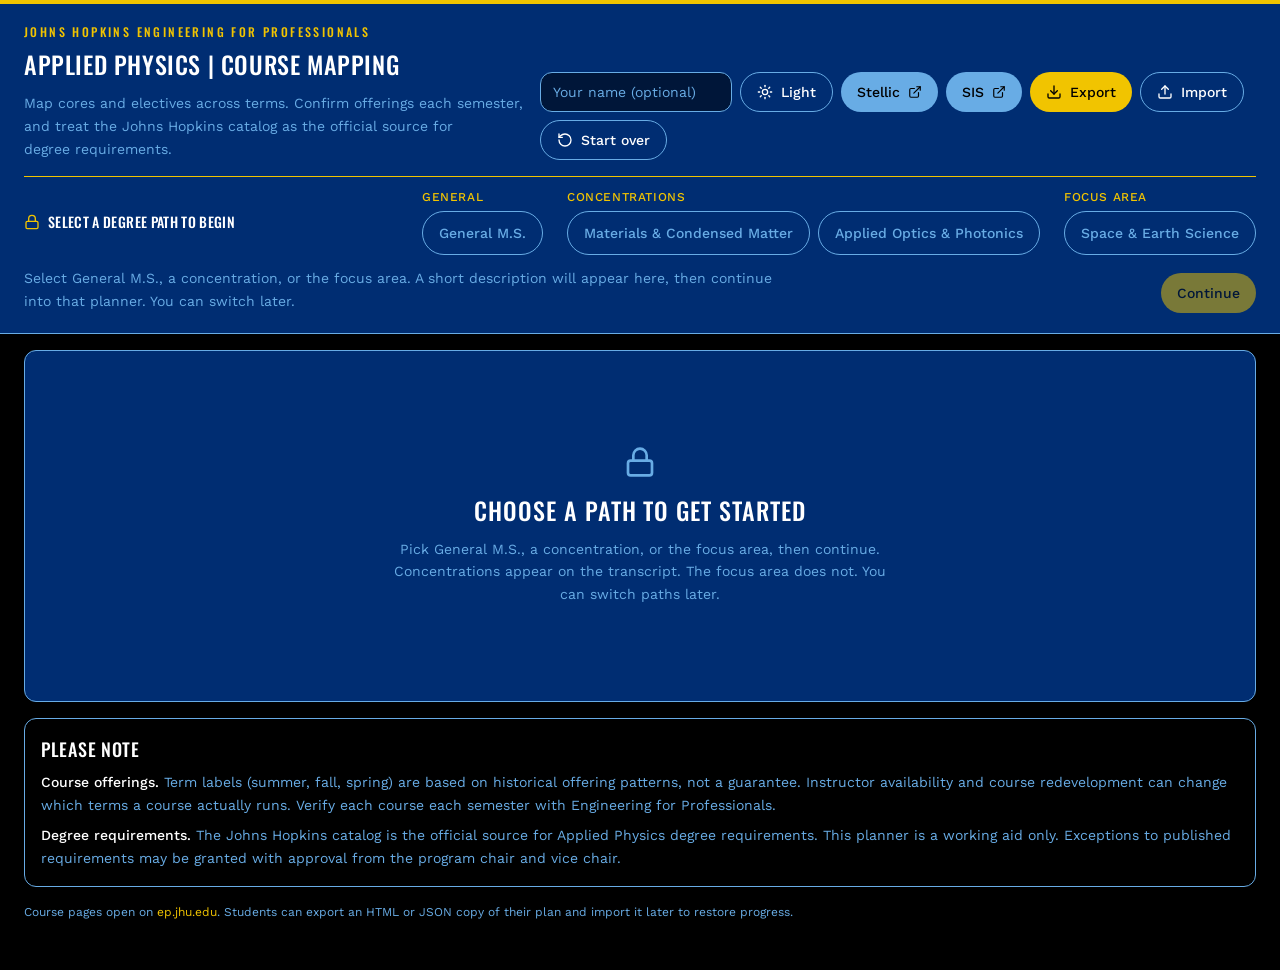
==== commit 5114d164: "Add CSV export, theme toggle, and a safer print button The printable page no longer calls print on i" ====
--- a/index.html
+++ b/index.html
@@ -5,6 +5,13 @@
     <meta name="viewport" content="width=device-width, initial-scale=1" />
     <meta name="theme-color" content="#000000" />
     <title>APPLIED PHYSICS | COURSE MAPPING</title>
+    <script>
+      try {
+        if (localStorage.getItem("ap-planner-theme") === "light") {
+          document.documentElement.classList.add("theme-light");
+        }
+      } catch (error) {}
+    </script>
     <meta
       name="description"
       content="Plan a Johns Hopkins Engineering for Professionals Applied Physics M.S. — cores, concentrations, and semester-by-semester course bubbles."
--- a/index.css
+++ b/index.css
@@ -1,2 +1,2 @@
 /*! tailwindcss v4.3.3 | MIT License | https://tailwindcss.com */
-@layer properties{@supports (((-webkit-hyphens:none)) and (not (margin-trim:inline))) or ((-moz-orient:inline) and (not (color:rgb(from red r g b)))){*,:before,:after,::backdrop{--tw-translate-x:0;--tw-translate-y:0;--tw-translate-z:0;--tw-rotate-x:initial;--tw-rotate-y:initial;--tw-rotate-z:initial;--tw-skew-x:initial;--tw-skew-y:initial;--tw-space-y-reverse:0;--tw-border-style:solid;--tw-leading:initial;--tw-font-weight:initial;--tw-tracking:initial;--tw-ordinal:initial;--tw-slashed-zero:initial;--tw-numeric-figure:initial;--tw-numeric-spacing:initial;--tw-numeric-fraction:initial;--tw-shadow:0 0 #0000;--tw-shadow-color:initial;--tw-shadow-alpha:100%;--tw-inset-shadow:0 0 #0000;--tw-inset-shadow-color:initial;--tw-inset-shadow-alpha:100%;--tw-ring-color:initial;--tw-ring-shadow:0 0 #0000;--tw-inset-ring-color:initial;--tw-inset-ring-shadow:0 0 #0000;--tw-ring-inset:initial;--tw-ring-offset-width:0px;--tw-ring-offset-color:#fff;--tw-ring-offset-shadow:0 0 #0000;--tw-outline-style:solid;--tw-duration:initial;--tw-ease:initial}}}@layer theme{:root,:host{--font-sans:"Work Sans", Tahoma, system-ui, sans-serif;--font-mono:"Work Sans", Tahoma, ui-monospace, monospace;--color-red-500:oklch(63.7% .237 25.331);--color-zinc-50:oklch(98.5% 0 none);--color-zinc-400:oklch(70.5% .015 286.067);--color-zinc-500:oklch(55.2% .016 285.938);--color-zinc-900:oklch(21% .006 285.885);--color-zinc-950:oklch(14.1% .005 285.823);--color-neutral-100:oklch(97% 0 none);--color-neutral-300:oklch(87% 0 none);--color-neutral-700:oklch(37.1% 0 none);--color-neutral-900:oklch(20.5% 0 none);--color-black:#000;--color-white:#fff;--spacing:.25rem;--container-xs:20rem;--container-sm:24rem;--container-md:28rem;--container-lg:32rem;--container-2xl:42rem;--container-3xl:48rem;--text-xs:.75rem;--text-xs--line-height:calc(1 / .75);--text-sm:.875rem;--text-sm--line-height:calc(1.25 / .875);--text-base:1rem;--text-base--line-height:calc(1.5 / 1);--text-lg:1.125rem;--text-lg--line-height:calc(1.75 / 1.125);--text-xl:1.25rem;--text-xl--line-height:calc(1.75 / 1.25);--text-2xl:1.5rem;--text-2xl--line-height:calc(2 / 1.5);--font-weight-medium:500;--font-weight-semibold:600;--tracking-wide:.025em;--tracking-wider:.05em;--leading-snug:1.375;--leading-relaxed:1.625;--radius-sm:8px;--radius-md:12px;--radius-lg:16px;--radius-xl:24px;--ease-out:cubic-bezier(.22, 1, .36, 1);--default-transition-duration:.15s;--default-transition-timing-function:cubic-bezier(.4, 0, .2, 1);--default-font-family:var(--font-sans);--default-mono-font-family:var(--font-mono);--font-display:"Oswald", Tahoma, system-ui, sans-serif;--color-bg:#000;--color-surface:#000;--color-surface-2:#002d72;--color-ink:#fff;--color-muted:#68ace5;--color-faint:#68ace5;--color-line:#68ace5;--color-navy:#002d72;--color-navy-deep:#000;--color-spirit:#68ace5;--color-gold:#f1c400;--color-primary-fg:#fff;--color-ring:#f1c400;--color-input:#68ace5;--color-core:#002d72;--color-core-fg:#fff;--color-elective:#275e3d;--color-elective-fg:#fff;--color-ece:#008767;--color-ece-fg:#fff;--color-earth:#275e3d;--color-earth-fg:#fff;--color-helio:#51284f;--color-helio-fg:#fff;--color-astro:#a45c98;--color-astro-fg:#fff;--color-hardware:#0077d8;--color-hardware-fg:#fff;--color-ses:#002d72;--color-ses-fg:#fff;--color-other:#31261d;--color-other-fg:#fff;--color-ok:#86c8bc;--color-warn:#f1c400;--color-warn-bg:#f1c400}}@layer base{*,:after,:before,::backdrop{box-sizing:border-box;border:0 solid;margin:0;padding:0}::file-selector-button{box-sizing:border-box;border:0 solid;margin:0;padding:0}html,:host{-webkit-text-size-adjust:100%;tab-size:4;line-height:1.5;font-family:var(--default-font-family,-apple-system, BlinkMacSystemFont, "Segoe UI", Roboto, "Helvetica Neue", "Noto Sans", Arial, sans-serif, "Apple Color Emoji", "Segoe UI Emoji", "Segoe UI Symbol", "Noto Color Emoji");font-feature-settings:var(--default-font-feature-settings,normal);font-variation-settings:var(--default-font-variation-settings,normal);-webkit-tap-highlight-color:transparent}hr{height:0;color:inherit;border-top-width:1px}abbr:where([title]){-webkit-text-decoration:underline dotted;text-decoration:underline dotted}h1,h2,h3,h4,h5,h6{font-size:inherit;font-weight:inherit}a{color:inherit;-webkit-text-decoration:inherit;-webkit-text-decoration:inherit;-webkit-text-decoration:inherit;-webkit-text-decoration:inherit;text-decoration:inherit}b,strong{font-weight:bolder}code,kbd,samp,pre{font-family:var(--default-mono-font-family,ui-monospace, SFMono-Regular, Menlo, Monaco, Consolas, "Liberation Mono", "Courier New", monospace);font-feature-settings:var(--default-mono-font-feature-settings,normal);font-variation-settings:var(--default-mono-font-variation-settings,normal);font-size:1em}small{font-size:80%}sub,sup{vertical-align:baseline;font-size:75%;line-height:0;position:relative}sub{bottom:-.25em}sup{top:-.5em}table{text-indent:0;border-color:inherit;border-collapse:collapse}:-moz-focusring:where(:not(iframe)){outline:auto}progress{vertical-align:baseline}summary{display:list-item}ol,ul,menu{list-style:none}img,svg,video,canvas,audio,iframe,embed,object{vertical-align:middle;display:block}img,video{max-width:100%;height:auto}button,input,select,optgroup,textarea{font:inherit;font-feature-settings:inherit;font-variation-settings:inherit;letter-spacing:inherit;color:inherit;opacity:1;background-color:#0000;border-radius:0}::file-selector-button{font:inherit;font-feature-settings:inherit;font-variation-settings:inherit;letter-spacing:inherit;color:inherit;opacity:1;background-color:#0000;border-radius:0}:where(select:is([multiple],[size])) optgroup{font-weight:bolder}:where(select:is([multiple],[size])) optgroup option{padding-inline-start:20px}::file-selector-button{margin-inline-end:4px}::placeholder{opacity:1}@supports (not ((-webkit-appearance:-apple-pay-button))) or (contain-intrinsic-size:1px){::placeholder{color:currentColor}@supports (color:color-mix(in lab, red, red)){::placeholder{color:color-mix(in oklab, currentcolor 50%, transparent)}}}textarea{resize:vertical}::-webkit-search-decoration{-webkit-appearance:none}::-webkit-date-and-time-value{min-height:1lh;text-align:inherit}::-webkit-datetime-edit{display:inline-flex}::-webkit-datetime-edit-fields-wrapper{padding:0}::-webkit-datetime-edit{padding-block:0}::-webkit-datetime-edit-year-field{padding-block:0}::-webkit-datetime-edit-month-field{padding-block:0}::-webkit-datetime-edit-day-field{padding-block:0}::-webkit-datetime-edit-hour-field{padding-block:0}::-webkit-datetime-edit-minute-field{padding-block:0}::-webkit-datetime-edit-second-field{padding-block:0}::-webkit-datetime-edit-millisecond-field{padding-block:0}::-webkit-datetime-edit-meridiem-field{padding-block:0}::-webkit-calendar-picker-indicator{line-height:1}:-moz-ui-invalid{box-shadow:none}button,input:where([type=button],[type=reset],[type=submit]){appearance:button}::file-selector-button{appearance:button}::-webkit-inner-spin-button{height:auto}::-webkit-outer-spin-button{height:auto}[hidden]:where(:not([hidden=until-found])){display:none!important}html{--lightningcss-light: ;--lightningcss-dark:initial;color-scheme:dark;-webkit-font-smoothing:antialiased;-moz-osx-font-smoothing:grayscale}body{background:var(--color-bg);color:var(--color-ink);font-family:var(--font-sans);line-height:1.5}h1,h2,h3,.font-display{font-family:var(--font-display);letter-spacing:.04em;text-wrap:balance;font-weight:500;line-height:1.2}p{text-wrap:pretty}button:not(:disabled),[role=button]:not(:disabled){cursor:pointer}:focus-visible{outline:2px solid var(--color-gold);outline-offset:2px}}@layer components;@layer utilities{.visible{visibility:visible}.sr-only{clip-path:inset(50%);white-space:nowrap;border-width:0;width:1px;height:1px;margin:-1px;padding:0;position:absolute;overflow:hidden}.absolute{position:absolute}.fixed{position:fixed}.relative{position:relative}.static{position:static}.inset-0{inset:0}.inset-x-0{inset-inline:0}.inset-y-0{inset-block:0}.top-1\/2{top:50%}.top-3{top:calc(var(--spacing) * 3)}.right-0{right:0}.right-3{right:calc(var(--spacing) * 3)}.bottom-0{bottom:0}.left-1\/2{left:50%}.z-50{z-index:50}.mx-auto{margin-inline:auto}.my-1{margin-block:var(--spacing)}.mt-0\.5{margin-top:calc(var(--spacing) * .5)}.mt-1{margin-top:var(--spacing)}.mt-2{margin-top:calc(var(--spacing) * 2)}.mt-3{margin-top:calc(var(--spacing) * 3)}.mt-4{margin-top:calc(var(--spacing) * 4)}.mb-1{margin-bottom:var(--spacing)}.mb-2{margin-bottom:calc(var(--spacing) * 2)}.mb-3{margin-bottom:calc(var(--spacing) * 3)}.mb-4{margin-bottom:calc(var(--spacing) * 4)}.contents{display:contents}.flex{display:flex}.grid{display:grid}.hidden{display:none}.inline{display:inline}.inline-flex{display:inline-flex}.table{display:table}.size-3\.5{width:calc(var(--spacing) * 3.5);height:calc(var(--spacing) * 3.5)}.size-4{width:calc(var(--spacing) * 4);height:calc(var(--spacing) * 4)}.size-8{width:calc(var(--spacing) * 8);height:calc(var(--spacing) * 8)}.size-9{width:calc(var(--spacing) * 9);height:calc(var(--spacing) * 9)}.size-10{width:calc(var(--spacing) * 10);height:calc(var(--spacing) * 10)}.h-1{height:var(--spacing)}.h-8{height:calc(var(--spacing) * 8)}.h-9{height:calc(var(--spacing) * 9)}.h-10{height:calc(var(--spacing) * 10)}.h-11{height:calc(var(--spacing) * 11)}.h-40{height:calc(var(--spacing) * 40)}.h-64{height:calc(var(--spacing) * 64)}.h-\[4\.75rem\]{height:4.75rem}.h-full{height:100%}.h-px{height:1px}.max-h-32{max-height:calc(var(--spacing) * 32)}.max-h-\[80svh\]{max-height:80svh}.min-h-11{min-height:calc(var(--spacing) * 11)}.min-h-\[15\.25rem\]{min-height:15.25rem}.min-h-\[22rem\]{min-height:22rem}.min-h-screen{min-height:100vh}.w-8{width:calc(var(--spacing) * 8)}.w-10{width:calc(var(--spacing) * 10)}.w-48{width:calc(var(--spacing) * 48)}.w-64{width:calc(var(--spacing) * 64)}.w-80{width:calc(var(--spacing) * 80)}.w-\[17\.5rem\]{width:17.5rem}.w-\[min\(360px\,100\%\)\]{width:min(360px,100%)}.w-\[min\(520px\,calc\(100\%-32px\)\)\]{width:min(520px,100% - 32px)}.w-full{width:100%}.max-w-2xl{max-width:var(--container-2xl)}.max-w-3xl{max-width:var(--container-3xl)}.max-w-\[1600px\]{max-width:1600px}.max-w-lg{max-width:var(--container-lg)}.max-w-md{max-width:var(--container-md)}.max-w-prose{max-width:65ch}.max-w-sm{max-width:var(--container-sm)}.max-w-xs{max-width:var(--container-xs)}.min-w-0{min-width:0}.min-w-48{min-width:calc(var(--spacing) * 48)}.min-w-64{min-width:calc(var(--spacing) * 64)}.min-w-\[140px\]{min-width:140px}.flex-1{flex:1}.shrink-0{flex-shrink:0}.-translate-x-1\/2{--tw-translate-x:calc(calc(1 / 2 * 100%) * -1);translate:var(--tw-translate-x) var(--tw-translate-y)}.-translate-y-1\/2{--tw-translate-y:calc(calc(1 / 2 * 100%) * -1);translate:var(--tw-translate-x) var(--tw-translate-y)}.rotate-1{rotate:1deg}.rotate-180{rotate:180deg}.transform{transform:var(--tw-rotate-x,) var(--tw-rotate-y,) var(--tw-rotate-z,) var(--tw-skew-x,) var(--tw-skew-y,)}.cursor-not-allowed{cursor:not-allowed}.cursor-pointer{cursor:pointer}.cursor-wait{cursor:wait}.flex-col{flex-direction:column}.flex-wrap{flex-wrap:wrap}.place-items-center{place-items:center}.items-center{align-items:center}.items-start{align-items:flex-start}.items-stretch{align-items:stretch}.justify-between{justify-content:space-between}.justify-center{justify-content:center}.justify-end{justify-content:flex-end}.gap-0\.5{gap:calc(var(--spacing) * .5)}.gap-1{gap:var(--spacing)}.gap-1\.5{gap:calc(var(--spacing) * 1.5)}.gap-2{gap:calc(var(--spacing) * 2)}.gap-3{gap:calc(var(--spacing) * 3)}.gap-4{gap:calc(var(--spacing) * 4)}:where(.space-y-0\.5>:not(:last-child)){--tw-space-y-reverse:0;margin-block-start:calc(calc(var(--spacing) * .5) * var(--tw-space-y-reverse));margin-block-end:calc(calc(var(--spacing) * .5) * calc(1 - var(--tw-space-y-reverse)))}:where(.space-y-1>:not(:last-child)){--tw-space-y-reverse:0;margin-block-start:calc(var(--spacing) * var(--tw-space-y-reverse));margin-block-end:calc(var(--spacing) * calc(1 - var(--tw-space-y-reverse)))}:where(.space-y-2>:not(:last-child)){--tw-space-y-reverse:0;margin-block-start:calc(calc(var(--spacing) * 2) * var(--tw-space-y-reverse));margin-block-end:calc(calc(var(--spacing) * 2) * calc(1 - var(--tw-space-y-reverse)))}:where(.space-y-4>:not(:last-child)){--tw-space-y-reverse:0;margin-block-start:calc(calc(var(--spacing) * 4) * var(--tw-space-y-reverse));margin-block-end:calc(calc(var(--spacing) * 4) * calc(1 - var(--tw-space-y-reverse)))}.gap-x-6{column-gap:calc(var(--spacing) * 6)}.gap-y-3{row-gap:calc(var(--spacing) * 3)}.truncate{text-overflow:ellipsis;white-space:nowrap;overflow:hidden}.overflow-auto{overflow:auto}.overflow-hidden{overflow:hidden}.overflow-x-auto{overflow-x:auto}.rounded-full{border-radius:2147483647px}.rounded-lg{border-radius:var(--radius-lg)}.rounded-md{border-radius:var(--radius-md)}.rounded-sm{border-radius:var(--radius-sm)}.rounded-xl{border-radius:var(--radius-xl)}.rounded-t-xl{border-top-left-radius:var(--radius-xl);border-top-right-radius:var(--radius-xl)}.border{border-style:var(--tw-border-style);border-width:1px}.border-0{border-style:var(--tw-border-style);border-width:0}.border-t{border-top-style:var(--tw-border-style);border-top-width:1px}.border-b{border-bottom-style:var(--tw-border-style);border-bottom-width:1px}.border-l{border-left-style:var(--tw-border-style);border-left-width:1px}.border-dashed{--tw-border-style:dashed;border-style:dashed}.border-gold{border-color:var(--color-gold)}.border-input{border-color:var(--color-input)}.border-line{border-color:var(--color-line)}.border-neutral-300{border-color:var(--color-neutral-300)}.border-spirit{border-color:var(--color-spirit)}.border-white\/15{border-color:#ffffff26}@supports (color:color-mix(in lab, red, red)){.border-white\/15{border-color:color-mix(in oklab, var(--color-white) 15%, transparent)}}.border-white\/20{border-color:#fff3}@supports (color:color-mix(in lab, red, red)){.border-white\/20{border-color:color-mix(in oklab, var(--color-white) 20%, transparent)}}.bg-bg{background-color:var(--color-bg)}.bg-bg\/50{background-color:#00000080}@supports (color:color-mix(in lab, red, red)){.bg-bg\/50{background-color:color-mix(in oklab, var(--color-bg) 50%, transparent)}}.bg-bg\/80{background-color:#000c}@supports (color:color-mix(in lab, red, red)){.bg-bg\/80{background-color:color-mix(in oklab, var(--color-bg) 80%, transparent)}}.bg-black\/10{background-color:#0000001a}@supports (color:color-mix(in lab, red, red)){.bg-black\/10{background-color:color-mix(in oklab, var(--color-black) 10%, transparent)}}.bg-gold{background-color:var(--color-gold)}.bg-line{background-color:var(--color-line)}.bg-navy{background-color:var(--color-navy)}.bg-navy-deep{background-color:var(--color-navy-deep)}.bg-ok{background-color:var(--color-ok)}.bg-spirit{background-color:var(--color-spirit)}.bg-surface{background-color:var(--color-surface)}.bg-transparent{background-color:#0000}.bg-warn-bg{background-color:var(--color-warn-bg)}.bg-zinc-50{background-color:var(--color-zinc-50)}.object-cover{object-fit:cover}.p-1{padding:var(--spacing)}.p-2{padding:calc(var(--spacing) * 2)}.p-3{padding:calc(var(--spacing) * 3)}.p-4{padding:calc(var(--spacing) * 4)}.p-6{padding:calc(var(--spacing) * 6)}.p-8{padding:calc(var(--spacing) * 8)}.px-1{padding-inline:var(--spacing)}.px-2{padding-inline:calc(var(--spacing) * 2)}.px-3{padding-inline:calc(var(--spacing) * 3)}.px-4{padding-inline:calc(var(--spacing) * 4)}.px-5{padding-inline:calc(var(--spacing) * 5)}.px-6{padding-inline:calc(var(--spacing) * 6)}.py-0\.5{padding-block:calc(var(--spacing) * .5)}.py-1{padding-block:var(--spacing)}.py-1\.5{padding-block:calc(var(--spacing) * 1.5)}.py-2{padding-block:calc(var(--spacing) * 2)}.py-2\.5{padding-block:calc(var(--spacing) * 2.5)}.py-4{padding-block:calc(var(--spacing) * 4)}.py-5{padding-block:calc(var(--spacing) * 5)}.pt-1{padding-top:var(--spacing)}.pt-2{padding-top:calc(var(--spacing) * 2)}.pt-3{padding-top:calc(var(--spacing) * 3)}.pr-1{padding-right:var(--spacing)}.pr-8{padding-right:calc(var(--spacing) * 8)}.pb-1{padding-bottom:var(--spacing)}.pb-2{padding-bottom:calc(var(--spacing) * 2)}.pb-3{padding-bottom:calc(var(--spacing) * 3)}.pb-8{padding-bottom:calc(var(--spacing) * 8)}.text-center{text-align:center}.text-left{text-align:left}.font-display{font-family:var(--font-display)}.font-mono{font-family:var(--font-mono)}.text-2xl{font-size:var(--text-2xl);line-height:var(--tw-leading,var(--text-2xl--line-height))}.text-base{font-size:var(--text-base);line-height:var(--tw-leading,var(--text-base--line-height))}.text-lg{font-size:var(--text-lg);line-height:var(--tw-leading,var(--text-lg--line-height))}.text-sm{font-size:var(--text-sm);line-height:var(--tw-leading,var(--text-sm--line-height))}.text-xl{font-size:var(--text-xl);line-height:var(--tw-leading,var(--text-xl--line-height))}.text-xs{font-size:var(--text-xs);line-height:var(--tw-leading,var(--text-xs--line-height))}.leading-relaxed{--tw-leading:var(--leading-relaxed);line-height:var(--leading-relaxed)}.leading-snug{--tw-leading:var(--leading-snug);line-height:var(--leading-snug)}.font-medium{--tw-font-weight:var(--font-weight-medium);font-weight:var(--font-weight-medium)}.font-semibold{--tw-font-weight:var(--font-weight-semibold);font-weight:var(--font-weight-semibold)}.tracking-\[0\.2em\]{--tw-tracking:.2em;letter-spacing:.2em}.tracking-wide{--tw-tracking:var(--tracking-wide);letter-spacing:var(--tracking-wide)}.tracking-wider{--tw-tracking:var(--tracking-wider);letter-spacing:var(--tracking-wider)}.break-words{overflow-wrap:break-word}.whitespace-nowrap{white-space:nowrap}.text-bg{color:var(--color-bg)}.text-faint{color:var(--color-faint)}.text-gold{color:var(--color-gold)}.text-ink{color:var(--color-ink)}.text-muted{color:var(--color-muted)}.text-navy{color:var(--color-navy)}.text-ok{color:var(--color-ok)}.text-primary-fg{color:var(--color-primary-fg)}.text-red-500{color:var(--color-red-500)}.text-spirit{color:var(--color-spirit)}.text-warn{color:var(--color-warn)}.text-zinc-500{color:var(--color-zinc-500)}.text-zinc-900{color:var(--color-zinc-900)}.uppercase{text-transform:uppercase}.tabular-nums{--tw-numeric-spacing:tabular-nums;font-variant-numeric:var(--tw-ordinal,) var(--tw-slashed-zero,) var(--tw-numeric-figure,) var(--tw-numeric-spacing,) var(--tw-numeric-fraction,)}.underline-offset-2{text-underline-offset:2px}.underline-offset-4{text-underline-offset:4px}.antialiased{-webkit-font-smoothing:antialiased;-moz-osx-font-smoothing:grayscale}.opacity-30{opacity:.3}.opacity-45{opacity:.45}.opacity-60{opacity:.6}.opacity-70{opacity:.7}.opacity-80{opacity:.8}.opacity-85{opacity:.85}.opacity-90{opacity:.9}.opacity-95{opacity:.95}.shadow-border{--tw-shadow:0 0 0 1px var(--tw-shadow-color,#68ace5);box-shadow:var(--tw-inset-shadow), var(--tw-inset-ring-shadow), var(--tw-ring-offset-shadow), var(--tw-ring-shadow), var(--tw-shadow)}.shadow-lg{--tw-shadow:0 10px 15px -3px var(--tw-shadow-color,#0000001a), 0 4px 6px -4px var(--tw-shadow-color,#0000001a);box-shadow:var(--tw-inset-shadow), var(--tw-inset-ring-shadow), var(--tw-ring-offset-shadow), var(--tw-ring-shadow), var(--tw-shadow)}.shadow-none{--tw-shadow:0 0 #0000;box-shadow:var(--tw-inset-shadow), var(--tw-inset-ring-shadow), var(--tw-ring-offset-shadow), var(--tw-ring-shadow), var(--tw-shadow)}.ring-2{--tw-ring-shadow:var(--tw-ring-inset,) 0 0 0 calc(2px + var(--tw-ring-offset-width)) var(--tw-ring-color,currentcolor);box-shadow:var(--tw-inset-shadow), var(--tw-inset-ring-shadow), var(--tw-ring-offset-shadow), var(--tw-ring-shadow), var(--tw-shadow)}.ring-gold{--tw-ring-color:var(--color-gold)}.ring-spirit{--tw-ring-color:var(--color-spirit)}.outline{outline-style:var(--tw-outline-style);outline-width:1px}.transition{transition-property:color,background-color,border-color,outline-color,text-decoration-color,fill,stroke,--tw-gradient-from,--tw-gradient-via,--tw-gradient-to,opacity,box-shadow,transform,translate,scale,rotate,filter,-webkit-backdrop-filter,backdrop-filter,display,content-visibility,overlay,pointer-events;transition-timing-function:var(--tw-ease,var(--default-transition-timing-function));transition-duration:var(--tw-duration,var(--default-transition-duration))}.transition-\[box-shadow\]{transition-property:box-shadow;transition-timing-function:var(--tw-ease,var(--default-transition-timing-function));transition-duration:var(--tw-duration,var(--default-transition-duration))}.transition-\[opacity\,transform\,background-color\,box-shadow\]{transition-property:opacity,transform,background-color,box-shadow;transition-timing-function:var(--tw-ease,var(--default-transition-timing-function));transition-duration:var(--tw-duration,var(--default-transition-duration))}.transition-colors{transition-property:color,background-color,border-color,outline-color,text-decoration-color,fill,stroke,--tw-gradient-from,--tw-gradient-via,--tw-gradient-to;transition-timing-function:var(--tw-ease,var(--default-transition-timing-function));transition-duration:var(--tw-duration,var(--default-transition-duration))}.transition-transform{transition-property:transform,translate,scale,rotate;transition-timing-function:var(--tw-ease,var(--default-transition-timing-function));transition-duration:var(--tw-duration,var(--default-transition-duration))}.duration-\[var\(--motion-fast\,250ms\)\]{--tw-duration:var(--motion-fast,.25s);transition-duration:var(--motion-fast,.25s)}.duration-\[var\(--motion-quick\,150ms\)\]{--tw-duration:var(--motion-quick,.15s);transition-duration:var(--motion-quick,.15s)}.ease-\[var\(--ease-out\)\]{--tw-ease:var(--ease-out);transition-timing-function:var(--ease-out)}.outline-none{--tw-outline-style:none;outline-style:none}.select-none{-webkit-user-select:none;user-select:none}.placeholder\:text-faint::placeholder{color:var(--color-faint)}.placeholder\:text-spirit::placeholder{color:var(--color-spirit)}@media (hover:hover){.hover\:border-spirit:hover{border-color:var(--color-spirit)}.hover\:bg-bg:hover{background-color:var(--color-bg)}.hover\:bg-neutral-100:hover{background-color:var(--color-neutral-100)}.hover\:bg-surface-2:hover{background-color:var(--color-surface-2)}.hover\:bg-white\/10:hover{background-color:#ffffff1a}@supports (color:color-mix(in lab, red, red)){.hover\:bg-white\/10:hover{background-color:color-mix(in oklab, var(--color-white) 10%, transparent)}}.hover\:text-ink:hover{color:var(--color-ink)}.hover\:underline:hover{text-decoration-line:underline}.hover\:opacity-90:hover{opacity:.9}}.focus\:bg-surface-2:focus{background-color:var(--color-surface-2)}.focus-visible\:ring-1:focus-visible{--tw-ring-shadow:var(--tw-ring-inset,) 0 0 0 calc(1px + var(--tw-ring-offset-width)) var(--tw-ring-color,currentcolor);box-shadow:var(--tw-inset-shadow), var(--tw-inset-ring-shadow), var(--tw-ring-offset-shadow), var(--tw-ring-shadow), var(--tw-shadow)}.focus-visible\:ring-2:focus-visible{--tw-ring-shadow:var(--tw-ring-inset,) 0 0 0 calc(2px + var(--tw-ring-offset-width)) var(--tw-ring-color,currentcolor);box-shadow:var(--tw-inset-shadow), var(--tw-inset-ring-shadow), var(--tw-ring-offset-shadow), var(--tw-ring-shadow), var(--tw-shadow)}.focus-visible\:ring-ring:focus-visible{--tw-ring-color:var(--color-ring)}.focus-visible\:outline-none:focus-visible{--tw-outline-style:none;outline-style:none}.active\:scale-\[0\.98\]:active{scale:.98}.disabled\:pointer-events-none:disabled{pointer-events:none}.disabled\:cursor-wait:disabled{cursor:wait}.disabled\:no-underline:disabled{text-decoration-line:none}.disabled\:opacity-50:disabled{opacity:.5}@media (width>=40rem){.sm\:max-w-xs{max-width:var(--container-xs)}.sm\:flex-row{flex-direction:row}.sm\:items-end{align-items:flex-end}.sm\:justify-between{justify-content:space-between}}@media (width>=48rem){.md\:block{display:block}.md\:flex-row{flex-direction:row}.md\:items-end{align-items:flex-end}.md\:justify-between{justify-content:space-between}.md\:gap-4{gap:calc(var(--spacing) * 4)}.md\:p-4{padding:calc(var(--spacing) * 4)}.md\:px-6{padding-inline:calc(var(--spacing) * 6)}.md\:text-2xl{font-size:var(--text-2xl);line-height:var(--tw-leading,var(--text-2xl--line-height))}.md\:text-lg{font-size:var(--text-lg);line-height:var(--tw-leading,var(--text-lg--line-height))}.md\:text-sm{font-size:var(--text-sm);line-height:var(--tw-leading,var(--text-sm--line-height))}}@media (width>=64rem){.lg\:max-w-md{max-width:var(--container-md)}.lg\:flex-row{flex-direction:row}.lg\:items-start{align-items:flex-start}.lg\:justify-between{justify-content:space-between}}@media (width>=80rem){.xl\:flex-row{flex-direction:row}.xl\:items-start{align-items:flex-start}.xl\:justify-between{justify-content:space-between}}@media (prefers-color-scheme:dark){.dark\:border-neutral-700{border-color:var(--color-neutral-700)}.dark\:bg-white\/20{background-color:#fff3}@supports (color:color-mix(in lab, red, red)){.dark\:bg-white\/20{background-color:color-mix(in oklab, var(--color-white) 20%, transparent)}}.dark\:bg-zinc-950{background-color:var(--color-zinc-950)}.dark\:text-zinc-50{color:var(--color-zinc-50)}.dark\:text-zinc-400{color:var(--color-zinc-400)}@media (hover:hover){.dark\:hover\:bg-neutral-900:hover{background-color:var(--color-neutral-900)}}}@media print{.print\:block{display:block}}}.kind-core,.kind-elective,.kind-ece-core,.kind-earth,.kind-helio,.kind-astro,.kind-hardware,.kind-ses-core,.kind-other{border:1px solid var(--color-line)}.kind-core{background:var(--color-core);color:var(--color-core-fg);box-shadow:inset 3px 0 0 var(--color-gold)}.kind-elective{background:var(--color-elective);color:var(--color-elective-fg)}.kind-ece-core{background:var(--color-ece);color:var(--color-ece-fg)}.kind-helio{background:var(--color-helio);color:var(--color-helio-fg)}.kind-earth{background:var(--color-earth);color:var(--color-earth-fg)}.kind-astro{background:var(--color-astro);color:var(--color-astro-fg)}.kind-hardware{background:var(--color-hardware);color:var(--color-hardware-fg)}.kind-ses-core{background:var(--color-ses);color:var(--color-ses-fg);box-shadow:inset 3px 0 0 var(--color-gold)}.kind-other{background:var(--color-other);color:var(--color-other-fg)}.bubble-detail{overflow:hidden}.bubble-detail[data-state=open]{animation:bubble-down .25s var(--ease-out)}.bubble-detail[data-state=closed]{animation:bubble-up .15s var(--ease-out)}.course-flag{background:var(--color-gold);color:var(--color-bg);letter-spacing:.08em;text-transform:uppercase;border-radius:4px;align-items:center;padding:5px 8px;font-size:.75rem;font-weight:700;line-height:1;display:inline-flex}.bubble-warn{outline:2px solid var(--color-gold);outline-offset:-1px}@keyframes bubble-down{0%{opacity:0;height:0}to{height:var(--radix-collapsible-content-height);opacity:1}}@keyframes bubble-up{0%{height:var(--radix-collapsible-content-height);opacity:1}to{opacity:0;height:0}}.planner-shell{background:var(--color-bg);min-height:100svh}.heritage-rule{background:var(--color-gold);height:4px}.print-only{display:none}@media (prefers-reduced-motion:reduce){*,:before,:after{transition-duration:.01ms!important;animation-duration:.01ms!important;animation-iteration-count:1!important}}@media print{@page{size:landscape;margin:.5in}html{--lightningcss-light:initial;--lightningcss-dark: ;color-scheme:light}body,.planner-shell{color:#000!important;background:#fff!important}.no-print{display:none!important}.print-only{display:block!important}.planner-shell{min-height:auto}.board-scroll{overflow:visible!important}}.course-bank-scroll{max-height:min(18rem,32svh)}.sheet-bank{height:calc(80svh - 4rem)}@property --tw-translate-x{syntax:"*";inherits:false;initial-value:0}@property --tw-translate-y{syntax:"*";inherits:false;initial-value:0}@property --tw-translate-z{syntax:"*";inherits:false;initial-value:0}@property --tw-rotate-x{syntax:"*";inherits:false}@property --tw-rotate-y{syntax:"*";inherits:false}@property --tw-rotate-z{syntax:"*";inherits:false}@property --tw-skew-x{syntax:"*";inherits:false}@property --tw-skew-y{syntax:"*";inherits:false}@property --tw-space-y-reverse{syntax:"*";inherits:false;initial-value:0}@property --tw-border-style{syntax:"*";inherits:false;initial-value:solid}@property --tw-leading{syntax:"*";inherits:false}@property --tw-font-weight{syntax:"*";inherits:false}@property --tw-tracking{syntax:"*";inherits:false}@property --tw-ordinal{syntax:"*";inherits:false}@property --tw-slashed-zero{syntax:"*";inherits:false}@property --tw-numeric-figure{syntax:"*";inherits:false}@property --tw-numeric-spacing{syntax:"*";inherits:false}@property --tw-numeric-fraction{syntax:"*";inherits:false}@property --tw-shadow{syntax:"*";inherits:false;initial-value:0 0 #0000}@property --tw-shadow-color{syntax:"*";inherits:false}@property --tw-shadow-alpha{syntax:"<percentage>";inherits:false;initial-value:100%}@property --tw-inset-shadow{syntax:"*";inherits:false;initial-value:0 0 #0000}@property --tw-inset-shadow-color{syntax:"*";inherits:false}@property --tw-inset-shadow-alpha{syntax:"<percentage>";inherits:false;initial-value:100%}@property --tw-ring-color{syntax:"*";inherits:false}@property --tw-ring-shadow{syntax:"*";inherits:false;initial-value:0 0 #0000}@property --tw-inset-ring-color{syntax:"*";inherits:false}@property --tw-inset-ring-shadow{syntax:"*";inherits:false;initial-value:0 0 #0000}@property --tw-ring-inset{syntax:"*";inherits:false}@property --tw-ring-offset-width{syntax:"<length>";inherits:false;initial-value:0}@property --tw-ring-offset-color{syntax:"*";inherits:false;initial-value:#fff}@property --tw-ring-offset-shadow{syntax:"*";inherits:false;initial-value:0 0 #0000}@property --tw-outline-style{syntax:"*";inherits:false;initial-value:solid}@property --tw-duration{syntax:"*";inherits:false}@property --tw-ease{syntax:"*";inherits:false}
+@layer properties{@supports (((-webkit-hyphens:none)) and (not (margin-trim:inline))) or ((-moz-orient:inline) and (not (color:rgb(from red r g b)))){*,:before,:after,::backdrop{--tw-translate-x:0;--tw-translate-y:0;--tw-translate-z:0;--tw-rotate-x:initial;--tw-rotate-y:initial;--tw-rotate-z:initial;--tw-skew-x:initial;--tw-skew-y:initial;--tw-space-y-reverse:0;--tw-border-style:solid;--tw-leading:initial;--tw-font-weight:initial;--tw-tracking:initial;--tw-ordinal:initial;--tw-slashed-zero:initial;--tw-numeric-figure:initial;--tw-numeric-spacing:initial;--tw-numeric-fraction:initial;--tw-shadow:0 0 #0000;--tw-shadow-color:initial;--tw-shadow-alpha:100%;--tw-inset-shadow:0 0 #0000;--tw-inset-shadow-color:initial;--tw-inset-shadow-alpha:100%;--tw-ring-color:initial;--tw-ring-shadow:0 0 #0000;--tw-inset-ring-color:initial;--tw-inset-ring-shadow:0 0 #0000;--tw-ring-inset:initial;--tw-ring-offset-width:0px;--tw-ring-offset-color:#fff;--tw-ring-offset-shadow:0 0 #0000;--tw-outline-style:solid;--tw-duration:initial;--tw-ease:initial}}}@layer theme{:root,:host{--font-sans:"Work Sans", Tahoma, system-ui, sans-serif;--font-mono:"Work Sans", Tahoma, ui-monospace, monospace;--color-red-500:oklch(63.7% .237 25.331);--color-zinc-50:oklch(98.5% 0 none);--color-zinc-400:oklch(70.5% .015 286.067);--color-zinc-500:oklch(55.2% .016 285.938);--color-zinc-900:oklch(21% .006 285.885);--color-zinc-950:oklch(14.1% .005 285.823);--color-neutral-100:oklch(97% 0 none);--color-neutral-300:oklch(87% 0 none);--color-neutral-700:oklch(37.1% 0 none);--color-neutral-900:oklch(20.5% 0 none);--color-black:#000;--color-white:#fff;--spacing:.25rem;--container-xs:20rem;--container-sm:24rem;--container-md:28rem;--container-lg:32rem;--container-2xl:42rem;--container-3xl:48rem;--text-xs:.75rem;--text-xs--line-height:calc(1 / .75);--text-sm:.875rem;--text-sm--line-height:calc(1.25 / .875);--text-base:1rem;--text-base--line-height:calc(1.5 / 1);--text-lg:1.125rem;--text-lg--line-height:calc(1.75 / 1.125);--text-xl:1.25rem;--text-xl--line-height:calc(1.75 / 1.25);--text-2xl:1.5rem;--text-2xl--line-height:calc(2 / 1.5);--font-weight-medium:500;--font-weight-semibold:600;--tracking-wide:.025em;--tracking-wider:.05em;--leading-snug:1.375;--leading-relaxed:1.625;--radius-sm:8px;--radius-md:12px;--radius-lg:16px;--radius-xl:24px;--ease-out:cubic-bezier(.22, 1, .36, 1);--default-transition-duration:.15s;--default-transition-timing-function:cubic-bezier(.4, 0, .2, 1);--default-font-family:var(--font-sans);--default-mono-font-family:var(--font-mono);--font-display:"Oswald", Tahoma, system-ui, sans-serif;--color-bg:#000;--color-surface:#000;--color-surface-2:#002d72;--color-ink:#fff;--color-muted:#68ace5;--color-faint:#68ace5;--color-line:#68ace5;--color-navy:#002d72;--color-navy-deep:#000;--color-spirit:#68ace5;--color-gold:#f1c400;--color-primary-fg:#fff;--color-ring:#f1c400;--color-input:#68ace5;--color-core:#002d72;--color-core-fg:#fff;--color-elective:#275e3d;--color-elective-fg:#fff;--color-ece:#008767;--color-ece-fg:#fff;--color-earth:#275e3d;--color-earth-fg:#fff;--color-helio:#51284f;--color-helio-fg:#fff;--color-astro:#a45c98;--color-astro-fg:#fff;--color-hardware:#0077d8;--color-hardware-fg:#fff;--color-ses:#002d72;--color-ses-fg:#fff;--color-other:#31261d;--color-other-fg:#fff;--color-ok:#86c8bc;--color-warn:#f1c400;--color-warn-bg:#f1c400}}@layer base{*,:after,:before,::backdrop{box-sizing:border-box;border:0 solid;margin:0;padding:0}::file-selector-button{box-sizing:border-box;border:0 solid;margin:0;padding:0}html,:host{-webkit-text-size-adjust:100%;tab-size:4;line-height:1.5;font-family:var(--default-font-family,-apple-system, BlinkMacSystemFont, "Segoe UI", Roboto, "Helvetica Neue", "Noto Sans", Arial, sans-serif, "Apple Color Emoji", "Segoe UI Emoji", "Segoe UI Symbol", "Noto Color Emoji");font-feature-settings:var(--default-font-feature-settings,normal);font-variation-settings:var(--default-font-variation-settings,normal);-webkit-tap-highlight-color:transparent}hr{height:0;color:inherit;border-top-width:1px}abbr:where([title]){-webkit-text-decoration:underline dotted;text-decoration:underline dotted}h1,h2,h3,h4,h5,h6{font-size:inherit;font-weight:inherit}a{color:inherit;-webkit-text-decoration:inherit;-webkit-text-decoration:inherit;-webkit-text-decoration:inherit;-webkit-text-decoration:inherit;text-decoration:inherit}b,strong{font-weight:bolder}code,kbd,samp,pre{font-family:var(--default-mono-font-family,ui-monospace, SFMono-Regular, Menlo, Monaco, Consolas, "Liberation Mono", "Courier New", monospace);font-feature-settings:var(--default-mono-font-feature-settings,normal);font-variation-settings:var(--default-mono-font-variation-settings,normal);font-size:1em}small{font-size:80%}sub,sup{vertical-align:baseline;font-size:75%;line-height:0;position:relative}sub{bottom:-.25em}sup{top:-.5em}table{text-indent:0;border-color:inherit;border-collapse:collapse}:-moz-focusring:where(:not(iframe)){outline:auto}progress{vertical-align:baseline}summary{display:list-item}ol,ul,menu{list-style:none}img,svg,video,canvas,audio,iframe,embed,object{vertical-align:middle;display:block}img,video{max-width:100%;height:auto}button,input,select,optgroup,textarea{font:inherit;font-feature-settings:inherit;font-variation-settings:inherit;letter-spacing:inherit;color:inherit;opacity:1;background-color:#0000;border-radius:0}::file-selector-button{font:inherit;font-feature-settings:inherit;font-variation-settings:inherit;letter-spacing:inherit;color:inherit;opacity:1;background-color:#0000;border-radius:0}:where(select:is([multiple],[size])) optgroup{font-weight:bolder}:where(select:is([multiple],[size])) optgroup option{padding-inline-start:20px}::file-selector-button{margin-inline-end:4px}::placeholder{opacity:1}@supports (not ((-webkit-appearance:-apple-pay-button))) or (contain-intrinsic-size:1px){::placeholder{color:currentColor}@supports (color:color-mix(in lab, red, red)){::placeholder{color:color-mix(in oklab, currentcolor 50%, transparent)}}}textarea{resize:vertical}::-webkit-search-decoration{-webkit-appearance:none}::-webkit-date-and-time-value{min-height:1lh;text-align:inherit}::-webkit-datetime-edit{display:inline-flex}::-webkit-datetime-edit-fields-wrapper{padding:0}::-webkit-datetime-edit{padding-block:0}::-webkit-datetime-edit-year-field{padding-block:0}::-webkit-datetime-edit-month-field{padding-block:0}::-webkit-datetime-edit-day-field{padding-block:0}::-webkit-datetime-edit-hour-field{padding-block:0}::-webkit-datetime-edit-minute-field{padding-block:0}::-webkit-datetime-edit-second-field{padding-block:0}::-webkit-datetime-edit-millisecond-field{padding-block:0}::-webkit-datetime-edit-meridiem-field{padding-block:0}::-webkit-calendar-picker-indicator{line-height:1}:-moz-ui-invalid{box-shadow:none}button,input:where([type=button],[type=reset],[type=submit]){appearance:button}::file-selector-button{appearance:button}::-webkit-inner-spin-button{height:auto}::-webkit-outer-spin-button{height:auto}[hidden]:where(:not([hidden=until-found])){display:none!important}html{--lightningcss-light: ;--lightningcss-dark:initial;color-scheme:dark;-webkit-font-smoothing:antialiased;-moz-osx-font-smoothing:grayscale}html.theme-light{--lightningcss-light:initial;--lightningcss-dark: ;color-scheme:light}body{background:var(--color-bg);color:var(--color-ink);font-family:var(--font-sans);line-height:1.5}h1,h2,h3,.font-display{font-family:var(--font-display);letter-spacing:.04em;text-wrap:balance;font-weight:500;line-height:1.2}p{text-wrap:pretty}button:not(:disabled),[role=button]:not(:disabled){cursor:pointer}:focus-visible{outline:2px solid var(--color-gold);outline-offset:2px}}@layer components;@layer utilities{.visible{visibility:visible}.sr-only{clip-path:inset(50%);white-space:nowrap;border-width:0;width:1px;height:1px;margin:-1px;padding:0;position:absolute;overflow:hidden}.absolute{position:absolute}.fixed{position:fixed}.relative{position:relative}.static{position:static}.inset-0{inset:0}.inset-x-0{inset-inline:0}.inset-y-0{inset-block:0}.top-1\/2{top:50%}.top-3{top:calc(var(--spacing) * 3)}.right-0{right:0}.right-3{right:calc(var(--spacing) * 3)}.bottom-0{bottom:0}.left-1\/2{left:50%}.z-50{z-index:50}.mx-auto{margin-inline:auto}.my-1{margin-block:var(--spacing)}.mt-0\.5{margin-top:calc(var(--spacing) * .5)}.mt-1{margin-top:var(--spacing)}.mt-2{margin-top:calc(var(--spacing) * 2)}.mt-3{margin-top:calc(var(--spacing) * 3)}.mt-4{margin-top:calc(var(--spacing) * 4)}.mb-1{margin-bottom:var(--spacing)}.mb-2{margin-bottom:calc(var(--spacing) * 2)}.mb-3{margin-bottom:calc(var(--spacing) * 3)}.mb-4{margin-bottom:calc(var(--spacing) * 4)}.contents{display:contents}.flex{display:flex}.grid{display:grid}.hidden{display:none}.inline{display:inline}.inline-flex{display:inline-flex}.table{display:table}.size-3\.5{width:calc(var(--spacing) * 3.5);height:calc(var(--spacing) * 3.5)}.size-4{width:calc(var(--spacing) * 4);height:calc(var(--spacing) * 4)}.size-8{width:calc(var(--spacing) * 8);height:calc(var(--spacing) * 8)}.size-9{width:calc(var(--spacing) * 9);height:calc(var(--spacing) * 9)}.size-10{width:calc(var(--spacing) * 10);height:calc(var(--spacing) * 10)}.h-1{height:var(--spacing)}.h-8{height:calc(var(--spacing) * 8)}.h-9{height:calc(var(--spacing) * 9)}.h-10{height:calc(var(--spacing) * 10)}.h-11{height:calc(var(--spacing) * 11)}.h-40{height:calc(var(--spacing) * 40)}.h-64{height:calc(var(--spacing) * 64)}.h-\[4\.75rem\]{height:4.75rem}.h-full{height:100%}.h-px{height:1px}.max-h-32{max-height:calc(var(--spacing) * 32)}.max-h-\[80svh\]{max-height:80svh}.min-h-11{min-height:calc(var(--spacing) * 11)}.min-h-\[15\.25rem\]{min-height:15.25rem}.min-h-\[22rem\]{min-height:22rem}.min-h-screen{min-height:100vh}.w-8{width:calc(var(--spacing) * 8)}.w-10{width:calc(var(--spacing) * 10)}.w-48{width:calc(var(--spacing) * 48)}.w-64{width:calc(var(--spacing) * 64)}.w-80{width:calc(var(--spacing) * 80)}.w-\[17\.5rem\]{width:17.5rem}.w-\[min\(360px\,100\%\)\]{width:min(360px,100%)}.w-\[min\(520px\,calc\(100\%-32px\)\)\]{width:min(520px,100% - 32px)}.w-full{width:100%}.max-w-2xl{max-width:var(--container-2xl)}.max-w-3xl{max-width:var(--container-3xl)}.max-w-\[1600px\]{max-width:1600px}.max-w-lg{max-width:var(--container-lg)}.max-w-md{max-width:var(--container-md)}.max-w-prose{max-width:65ch}.max-w-sm{max-width:var(--container-sm)}.max-w-xs{max-width:var(--container-xs)}.min-w-0{min-width:0}.min-w-48{min-width:calc(var(--spacing) * 48)}.min-w-64{min-width:calc(var(--spacing) * 64)}.min-w-\[140px\]{min-width:140px}.flex-1{flex:1}.shrink-0{flex-shrink:0}.-translate-x-1\/2{--tw-translate-x:calc(calc(1 / 2 * 100%) * -1);translate:var(--tw-translate-x) var(--tw-translate-y)}.-translate-y-1\/2{--tw-translate-y:calc(calc(1 / 2 * 100%) * -1);translate:var(--tw-translate-x) var(--tw-translate-y)}.rotate-1{rotate:1deg}.rotate-180{rotate:180deg}.transform{transform:var(--tw-rotate-x,) var(--tw-rotate-y,) var(--tw-rotate-z,) var(--tw-skew-x,) var(--tw-skew-y,)}.cursor-not-allowed{cursor:not-allowed}.cursor-pointer{cursor:pointer}.cursor-wait{cursor:wait}.flex-col{flex-direction:column}.flex-wrap{flex-wrap:wrap}.place-items-center{place-items:center}.items-center{align-items:center}.items-start{align-items:flex-start}.items-stretch{align-items:stretch}.justify-between{justify-content:space-between}.justify-center{justify-content:center}.justify-end{justify-content:flex-end}.gap-0\.5{gap:calc(var(--spacing) * .5)}.gap-1{gap:var(--spacing)}.gap-1\.5{gap:calc(var(--spacing) * 1.5)}.gap-2{gap:calc(var(--spacing) * 2)}.gap-3{gap:calc(var(--spacing) * 3)}.gap-4{gap:calc(var(--spacing) * 4)}:where(.space-y-0\.5>:not(:last-child)){--tw-space-y-reverse:0;margin-block-start:calc(calc(var(--spacing) * .5) * var(--tw-space-y-reverse));margin-block-end:calc(calc(var(--spacing) * .5) * calc(1 - var(--tw-space-y-reverse)))}:where(.space-y-1>:not(:last-child)){--tw-space-y-reverse:0;margin-block-start:calc(var(--spacing) * var(--tw-space-y-reverse));margin-block-end:calc(var(--spacing) * calc(1 - var(--tw-space-y-reverse)))}:where(.space-y-2>:not(:last-child)){--tw-space-y-reverse:0;margin-block-start:calc(calc(var(--spacing) * 2) * var(--tw-space-y-reverse));margin-block-end:calc(calc(var(--spacing) * 2) * calc(1 - var(--tw-space-y-reverse)))}:where(.space-y-4>:not(:last-child)){--tw-space-y-reverse:0;margin-block-start:calc(calc(var(--spacing) * 4) * var(--tw-space-y-reverse));margin-block-end:calc(calc(var(--spacing) * 4) * calc(1 - var(--tw-space-y-reverse)))}.gap-x-6{column-gap:calc(var(--spacing) * 6)}.gap-y-3{row-gap:calc(var(--spacing) * 3)}.truncate{text-overflow:ellipsis;white-space:nowrap;overflow:hidden}.overflow-auto{overflow:auto}.overflow-hidden{overflow:hidden}.overflow-x-auto{overflow-x:auto}.rounded-full{border-radius:2147483647px}.rounded-lg{border-radius:var(--radius-lg)}.rounded-md{border-radius:var(--radius-md)}.rounded-sm{border-radius:var(--radius-sm)}.rounded-xl{border-radius:var(--radius-xl)}.rounded-t-xl{border-top-left-radius:var(--radius-xl);border-top-right-radius:var(--radius-xl)}.border{border-style:var(--tw-border-style);border-width:1px}.border-0{border-style:var(--tw-border-style);border-width:0}.border-t{border-top-style:var(--tw-border-style);border-top-width:1px}.border-b{border-bottom-style:var(--tw-border-style);border-bottom-width:1px}.border-l{border-left-style:var(--tw-border-style);border-left-width:1px}.border-dashed{--tw-border-style:dashed;border-style:dashed}.border-gold{border-color:var(--color-gold)}.border-input{border-color:var(--color-input)}.border-line{border-color:var(--color-line)}.border-neutral-300{border-color:var(--color-neutral-300)}.border-spirit{border-color:var(--color-spirit)}.border-white\/15{border-color:#ffffff26}@supports (color:color-mix(in lab, red, red)){.border-white\/15{border-color:color-mix(in oklab, var(--color-white) 15%, transparent)}}.border-white\/20{border-color:#fff3}@supports (color:color-mix(in lab, red, red)){.border-white\/20{border-color:color-mix(in oklab, var(--color-white) 20%, transparent)}}.bg-bg{background-color:var(--color-bg)}.bg-bg\/50{background-color:#00000080}@supports (color:color-mix(in lab, red, red)){.bg-bg\/50{background-color:color-mix(in oklab, var(--color-bg) 50%, transparent)}}.bg-bg\/80{background-color:#000c}@supports (color:color-mix(in lab, red, red)){.bg-bg\/80{background-color:color-mix(in oklab, var(--color-bg) 80%, transparent)}}.bg-black\/10{background-color:#0000001a}@supports (color:color-mix(in lab, red, red)){.bg-black\/10{background-color:color-mix(in oklab, var(--color-black) 10%, transparent)}}.bg-gold{background-color:var(--color-gold)}.bg-line{background-color:var(--color-line)}.bg-navy{background-color:var(--color-navy)}.bg-navy-deep{background-color:var(--color-navy-deep)}.bg-ok{background-color:var(--color-ok)}.bg-spirit{background-color:var(--color-spirit)}.bg-surface{background-color:var(--color-surface)}.bg-transparent{background-color:#0000}.bg-warn-bg{background-color:var(--color-warn-bg)}.bg-zinc-50{background-color:var(--color-zinc-50)}.object-cover{object-fit:cover}.p-1{padding:var(--spacing)}.p-2{padding:calc(var(--spacing) * 2)}.p-3{padding:calc(var(--spacing) * 3)}.p-4{padding:calc(var(--spacing) * 4)}.p-6{padding:calc(var(--spacing) * 6)}.p-8{padding:calc(var(--spacing) * 8)}.px-1{padding-inline:var(--spacing)}.px-2{padding-inline:calc(var(--spacing) * 2)}.px-3{padding-inline:calc(var(--spacing) * 3)}.px-4{padding-inline:calc(var(--spacing) * 4)}.px-5{padding-inline:calc(var(--spacing) * 5)}.px-6{padding-inline:calc(var(--spacing) * 6)}.py-0\.5{padding-block:calc(var(--spacing) * .5)}.py-1{padding-block:var(--spacing)}.py-1\.5{padding-block:calc(var(--spacing) * 1.5)}.py-2{padding-block:calc(var(--spacing) * 2)}.py-2\.5{padding-block:calc(var(--spacing) * 2.5)}.py-4{padding-block:calc(var(--spacing) * 4)}.py-5{padding-block:calc(var(--spacing) * 5)}.pt-1{padding-top:var(--spacing)}.pt-2{padding-top:calc(var(--spacing) * 2)}.pt-3{padding-top:calc(var(--spacing) * 3)}.pr-1{padding-right:var(--spacing)}.pr-8{padding-right:calc(var(--spacing) * 8)}.pb-1{padding-bottom:var(--spacing)}.pb-2{padding-bottom:calc(var(--spacing) * 2)}.pb-3{padding-bottom:calc(var(--spacing) * 3)}.pb-8{padding-bottom:calc(var(--spacing) * 8)}.text-center{text-align:center}.text-left{text-align:left}.font-display{font-family:var(--font-display)}.font-mono{font-family:var(--font-mono)}.text-2xl{font-size:var(--text-2xl);line-height:var(--tw-leading,var(--text-2xl--line-height))}.text-base{font-size:var(--text-base);line-height:var(--tw-leading,var(--text-base--line-height))}.text-lg{font-size:var(--text-lg);line-height:var(--tw-leading,var(--text-lg--line-height))}.text-sm{font-size:var(--text-sm);line-height:var(--tw-leading,var(--text-sm--line-height))}.text-xl{font-size:var(--text-xl);line-height:var(--tw-leading,var(--text-xl--line-height))}.text-xs{font-size:var(--text-xs);line-height:var(--tw-leading,var(--text-xs--line-height))}.leading-relaxed{--tw-leading:var(--leading-relaxed);line-height:var(--leading-relaxed)}.leading-snug{--tw-leading:var(--leading-snug);line-height:var(--leading-snug)}.font-medium{--tw-font-weight:var(--font-weight-medium);font-weight:var(--font-weight-medium)}.font-semibold{--tw-font-weight:var(--font-weight-semibold);font-weight:var(--font-weight-semibold)}.tracking-\[0\.2em\]{--tw-tracking:.2em;letter-spacing:.2em}.tracking-wide{--tw-tracking:var(--tracking-wide);letter-spacing:var(--tracking-wide)}.tracking-wider{--tw-tracking:var(--tracking-wider);letter-spacing:var(--tracking-wider)}.break-words{overflow-wrap:break-word}.whitespace-nowrap{white-space:nowrap}.text-bg{color:var(--color-bg)}.text-faint{color:var(--color-faint)}.text-gold{color:var(--color-gold)}.text-ink{color:var(--color-ink)}.text-muted{color:var(--color-muted)}.text-navy{color:var(--color-navy)}.text-ok{color:var(--color-ok)}.text-primary-fg{color:var(--color-primary-fg)}.text-red-500{color:var(--color-red-500)}.text-spirit{color:var(--color-spirit)}.text-warn{color:var(--color-warn)}.text-zinc-500{color:var(--color-zinc-500)}.text-zinc-900{color:var(--color-zinc-900)}.uppercase{text-transform:uppercase}.tabular-nums{--tw-numeric-spacing:tabular-nums;font-variant-numeric:var(--tw-ordinal,) var(--tw-slashed-zero,) var(--tw-numeric-figure,) var(--tw-numeric-spacing,) var(--tw-numeric-fraction,)}.underline-offset-2{text-underline-offset:2px}.underline-offset-4{text-underline-offset:4px}.antialiased{-webkit-font-smoothing:antialiased;-moz-osx-font-smoothing:grayscale}.opacity-30{opacity:.3}.opacity-45{opacity:.45}.opacity-60{opacity:.6}.opacity-70{opacity:.7}.opacity-80{opacity:.8}.opacity-85{opacity:.85}.opacity-90{opacity:.9}.opacity-95{opacity:.95}.shadow-border{--tw-shadow:0 0 0 1px var(--tw-shadow-color,#68ace5);box-shadow:var(--tw-inset-shadow), var(--tw-inset-ring-shadow), var(--tw-ring-offset-shadow), var(--tw-ring-shadow), var(--tw-shadow)}.shadow-lg{--tw-shadow:0 10px 15px -3px var(--tw-shadow-color,#0000001a), 0 4px 6px -4px var(--tw-shadow-color,#0000001a);box-shadow:var(--tw-inset-shadow), var(--tw-inset-ring-shadow), var(--tw-ring-offset-shadow), var(--tw-ring-shadow), var(--tw-shadow)}.shadow-none{--tw-shadow:0 0 #0000;box-shadow:var(--tw-inset-shadow), var(--tw-inset-ring-shadow), var(--tw-ring-offset-shadow), var(--tw-ring-shadow), var(--tw-shadow)}.ring-2{--tw-ring-shadow:var(--tw-ring-inset,) 0 0 0 calc(2px + var(--tw-ring-offset-width)) var(--tw-ring-color,currentcolor);box-shadow:var(--tw-inset-shadow), var(--tw-inset-ring-shadow), var(--tw-ring-offset-shadow), var(--tw-ring-shadow), var(--tw-shadow)}.ring-gold{--tw-ring-color:var(--color-gold)}.ring-spirit{--tw-ring-color:var(--color-spirit)}.outline{outline-style:var(--tw-outline-style);outline-width:1px}.transition{transition-property:color,background-color,border-color,outline-color,text-decoration-color,fill,stroke,--tw-gradient-from,--tw-gradient-via,--tw-gradient-to,opacity,box-shadow,transform,translate,scale,rotate,filter,-webkit-backdrop-filter,backdrop-filter,display,content-visibility,overlay,pointer-events;transition-timing-function:var(--tw-ease,var(--default-transition-timing-function));transition-duration:var(--tw-duration,var(--default-transition-duration))}.transition-\[box-shadow\]{transition-property:box-shadow;transition-timing-function:var(--tw-ease,var(--default-transition-timing-function));transition-duration:var(--tw-duration,var(--default-transition-duration))}.transition-\[opacity\,transform\,background-color\,box-shadow\]{transition-property:opacity,transform,background-color,box-shadow;transition-timing-function:var(--tw-ease,var(--default-transition-timing-function));transition-duration:var(--tw-duration,var(--default-transition-duration))}.transition-colors{transition-property:color,background-color,border-color,outline-color,text-decoration-color,fill,stroke,--tw-gradient-from,--tw-gradient-via,--tw-gradient-to;transition-timing-function:var(--tw-ease,var(--default-transition-timing-function));transition-duration:var(--tw-duration,var(--default-transition-duration))}.transition-transform{transition-property:transform,translate,scale,rotate;transition-timing-function:var(--tw-ease,var(--default-transition-timing-function));transition-duration:var(--tw-duration,var(--default-transition-duration))}.duration-\[var\(--motion-fast\,250ms\)\]{--tw-duration:var(--motion-fast,.25s);transition-duration:var(--motion-fast,.25s)}.duration-\[var\(--motion-quick\,150ms\)\]{--tw-duration:var(--motion-quick,.15s);transition-duration:var(--motion-quick,.15s)}.ease-\[var\(--ease-out\)\]{--tw-ease:var(--ease-out);transition-timing-function:var(--ease-out)}.outline-none{--tw-outline-style:none;outline-style:none}.select-none{-webkit-user-select:none;user-select:none}.placeholder\:text-faint::placeholder{color:var(--color-faint)}.placeholder\:text-spirit::placeholder{color:var(--color-spirit)}@media (hover:hover){.hover\:border-spirit:hover{border-color:var(--color-spirit)}.hover\:bg-bg:hover{background-color:var(--color-bg)}.hover\:bg-neutral-100:hover{background-color:var(--color-neutral-100)}.hover\:bg-surface-2:hover{background-color:var(--color-surface-2)}.hover\:bg-white\/10:hover{background-color:#ffffff1a}@supports (color:color-mix(in lab, red, red)){.hover\:bg-white\/10:hover{background-color:color-mix(in oklab, var(--color-white) 10%, transparent)}}.hover\:text-ink:hover{color:var(--color-ink)}.hover\:underline:hover{text-decoration-line:underline}.hover\:opacity-90:hover{opacity:.9}}.focus\:bg-surface-2:focus{background-color:var(--color-surface-2)}.focus-visible\:ring-1:focus-visible{--tw-ring-shadow:var(--tw-ring-inset,) 0 0 0 calc(1px + var(--tw-ring-offset-width)) var(--tw-ring-color,currentcolor);box-shadow:var(--tw-inset-shadow), var(--tw-inset-ring-shadow), var(--tw-ring-offset-shadow), var(--tw-ring-shadow), var(--tw-shadow)}.focus-visible\:ring-2:focus-visible{--tw-ring-shadow:var(--tw-ring-inset,) 0 0 0 calc(2px + var(--tw-ring-offset-width)) var(--tw-ring-color,currentcolor);box-shadow:var(--tw-inset-shadow), var(--tw-inset-ring-shadow), var(--tw-ring-offset-shadow), var(--tw-ring-shadow), var(--tw-shadow)}.focus-visible\:ring-ring:focus-visible{--tw-ring-color:var(--color-ring)}.focus-visible\:outline-none:focus-visible{--tw-outline-style:none;outline-style:none}.active\:scale-\[0\.98\]:active{scale:.98}.disabled\:pointer-events-none:disabled{pointer-events:none}.disabled\:cursor-wait:disabled{cursor:wait}.disabled\:no-underline:disabled{text-decoration-line:none}.disabled\:opacity-50:disabled{opacity:.5}@media (width>=40rem){.sm\:max-w-xs{max-width:var(--container-xs)}.sm\:flex-row{flex-direction:row}.sm\:items-end{align-items:flex-end}.sm\:justify-between{justify-content:space-between}}@media (width>=48rem){.md\:block{display:block}.md\:flex-row{flex-direction:row}.md\:items-end{align-items:flex-end}.md\:justify-between{justify-content:space-between}.md\:gap-4{gap:calc(var(--spacing) * 4)}.md\:p-4{padding:calc(var(--spacing) * 4)}.md\:px-6{padding-inline:calc(var(--spacing) * 6)}.md\:text-2xl{font-size:var(--text-2xl);line-height:var(--tw-leading,var(--text-2xl--line-height))}.md\:text-lg{font-size:var(--text-lg);line-height:var(--tw-leading,var(--text-lg--line-height))}.md\:text-sm{font-size:var(--text-sm);line-height:var(--tw-leading,var(--text-sm--line-height))}}@media (width>=64rem){.lg\:max-w-md{max-width:var(--container-md)}.lg\:flex-row{flex-direction:row}.lg\:items-start{align-items:flex-start}.lg\:justify-between{justify-content:space-between}}@media (width>=80rem){.xl\:flex-row{flex-direction:row}.xl\:items-center{align-items:center}.xl\:justify-between{justify-content:space-between}}@media (prefers-color-scheme:dark){.dark\:border-neutral-700{border-color:var(--color-neutral-700)}.dark\:bg-white\/20{background-color:#fff3}@supports (color:color-mix(in lab, red, red)){.dark\:bg-white\/20{background-color:color-mix(in oklab, var(--color-white) 20%, transparent)}}.dark\:bg-zinc-950{background-color:var(--color-zinc-950)}.dark\:text-zinc-50{color:var(--color-zinc-50)}.dark\:text-zinc-400{color:var(--color-zinc-400)}@media (hover:hover){.dark\:hover\:bg-neutral-900:hover{background-color:var(--color-neutral-900)}}}@media print{.print\:block{display:block}}}html.theme-light{--lightningcss-light:initial;--lightningcss-dark: ;color-scheme:light;--color-bg:#f4f7fb;--color-bg-warm:#f4f7fb;--color-surface:#fff;--color-surface-2:#e7eef8;--color-ink:#0b1f44;--color-ink-soft:#1e4d8c;--color-muted:#3e5674;--color-faint:#3e5674;--color-line:#c5d4e8;--color-line-strong:#002d72;--color-spirit:#1e4d8c;--color-fg:#0b1f44;--color-background:#f4f7fb;--color-foreground:#0b1f44;--color-card:#fff;--color-popover:#fff;--color-popover-foreground:#0b1f44;--color-input:#c5d4e8;--color-muted-foreground:#3e5674;--color-secondary:#002d72;--color-secondary-foreground:#fff;--shadow-border:0 0 0 1px #c5d4e8}html.theme-light header .text-ink,html.theme-light header input{color:#fff}html.theme-light header .text-spirit,html.theme-light header .text-spirit:hover{color:#68ace5}html.theme-light header .border-spirit{border-color:#68ace5}.kind-core,.kind-elective,.kind-ece-core,.kind-earth,.kind-helio,.kind-astro,.kind-hardware,.kind-ses-core,.kind-other{border:1px solid var(--color-line)}.kind-core{background:var(--color-core);color:var(--color-core-fg);box-shadow:inset 3px 0 0 var(--color-gold)}.kind-elective{background:var(--color-elective);color:var(--color-elective-fg)}.kind-ece-core{background:var(--color-ece);color:var(--color-ece-fg)}.kind-helio{background:var(--color-helio);color:var(--color-helio-fg)}.kind-earth{background:var(--color-earth);color:var(--color-earth-fg)}.kind-astro{background:var(--color-astro);color:var(--color-astro-fg)}.kind-hardware{background:var(--color-hardware);color:var(--color-hardware-fg)}.kind-ses-core{background:var(--color-ses);color:var(--color-ses-fg);box-shadow:inset 3px 0 0 var(--color-gold)}.kind-other{background:var(--color-other);color:var(--color-other-fg)}.bubble-detail{overflow:hidden}.bubble-detail[data-state=open]{animation:bubble-down .25s var(--ease-out)}.bubble-detail[data-state=closed]{animation:bubble-up .15s var(--ease-out)}.course-flag{background:var(--color-gold);color:var(--color-bg);letter-spacing:.08em;text-transform:uppercase;border-radius:4px;align-items:center;padding:5px 8px;font-size:.75rem;font-weight:700;line-height:1;display:inline-flex}.bubble-warn{outline:2px solid var(--color-gold);outline-offset:-1px}@keyframes bubble-down{0%{opacity:0;height:0}to{height:var(--radix-collapsible-content-height);opacity:1}}@keyframes bubble-up{0%{height:var(--radix-collapsible-content-height);opacity:1}to{opacity:0;height:0}}.planner-shell{background:var(--color-bg);min-height:100svh}.heritage-rule{background:var(--color-gold);height:4px}.print-only{display:none}@media (prefers-reduced-motion:reduce){*,:before,:after{transition-duration:.01ms!important;animation-duration:.01ms!important;animation-iteration-count:1!important}}@media print{@page{size:landscape;margin:.5in}html{--lightningcss-light:initial;--lightningcss-dark: ;color-scheme:light}body,.planner-shell{color:#000!important;background:#fff!important}.no-print{display:none!important}.print-only{display:block!important}.planner-shell{min-height:auto}.board-scroll{overflow:visible!important}}.course-bank-scroll{max-height:min(18rem,32svh)}.sheet-bank{height:calc(80svh - 4rem)}@property --tw-translate-x{syntax:"*";inherits:false;initial-value:0}@property --tw-translate-y{syntax:"*";inherits:false;initial-value:0}@property --tw-translate-z{syntax:"*";inherits:false;initial-value:0}@property --tw-rotate-x{syntax:"*";inherits:false}@property --tw-rotate-y{syntax:"*";inherits:false}@property --tw-rotate-z{syntax:"*";inherits:false}@property --tw-skew-x{syntax:"*";inherits:false}@property --tw-skew-y{syntax:"*";inherits:false}@property --tw-space-y-reverse{syntax:"*";inherits:false;initial-value:0}@property --tw-border-style{syntax:"*";inherits:false;initial-value:solid}@property --tw-leading{syntax:"*";inherits:false}@property --tw-font-weight{syntax:"*";inherits:false}@property --tw-tracking{syntax:"*";inherits:false}@property --tw-ordinal{syntax:"*";inherits:false}@property --tw-slashed-zero{syntax:"*";inherits:false}@property --tw-numeric-figure{syntax:"*";inherits:false}@property --tw-numeric-spacing{syntax:"*";inherits:false}@property --tw-numeric-fraction{syntax:"*";inherits:false}@property --tw-shadow{syntax:"*";inherits:false;initial-value:0 0 #0000}@property --tw-shadow-color{syntax:"*";inherits:false}@property --tw-shadow-alpha{syntax:"<percentage>";inherits:false;initial-value:100%}@property --tw-inset-shadow{syntax:"*";inherits:false;initial-value:0 0 #0000}@property --tw-inset-shadow-color{syntax:"*";inherits:false}@property --tw-inset-shadow-alpha{syntax:"<percentage>";inherits:false;initial-value:100%}@property --tw-ring-color{syntax:"*";inherits:false}@property --tw-ring-shadow{syntax:"*";inherits:false;initial-value:0 0 #0000}@property --tw-inset-ring-color{syntax:"*";inherits:false}@property --tw-inset-ring-shadow{syntax:"*";inherits:false;initial-value:0 0 #0000}@property --tw-ring-inset{syntax:"*";inherits:false}@property --tw-ring-offset-width{syntax:"<length>";inherits:false;initial-value:0}@property --tw-ring-offset-color{syntax:"*";inherits:false;initial-value:#fff}@property --tw-ring-offset-shadow{syntax:"*";inherits:false;initial-value:0 0 #0000}@property --tw-outline-style{syntax:"*";inherits:false;initial-value:solid}@property --tw-duration{syntax:"*";inherits:false}@property --tw-ease{syntax:"*";inherits:false}
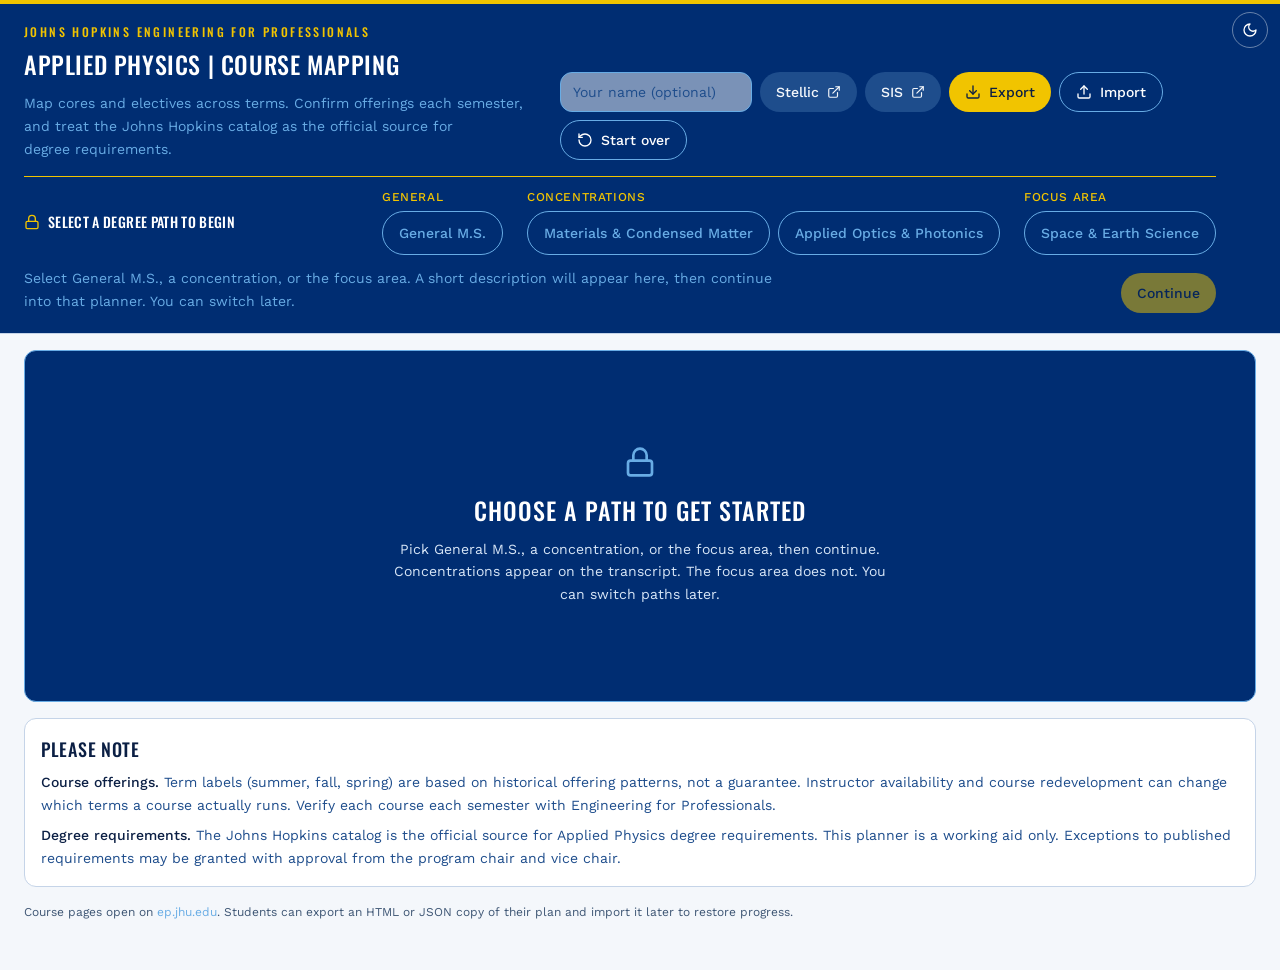
==== commit e8d70236: "Make light mode the default and fix contrast Gold buttons and flags use dark text. The path gate sta" ====
--- a/index.html
+++ b/index.html
@@ -7,8 +7,8 @@
     <title>APPLIED PHYSICS | COURSE MAPPING</title>
     <script>
       try {
-        if (localStorage.getItem("ap-planner-theme") === "light") {
-          document.documentElement.classList.add("theme-light");
+        if (localStorage.getItem("ap-planner-theme") === "dark") {
+          document.documentElement.classList.add("theme-dark");
         }
       } catch (error) {}
     </script>
--- a/index.css
+++ b/index.css
@@ -1,2 +1,2 @@
 /*! tailwindcss v4.3.3 | MIT License | https://tailwindcss.com */
-@layer properties{@supports (((-webkit-hyphens:none)) and (not (margin-trim:inline))) or ((-moz-orient:inline) and (not (color:rgb(from red r g b)))){*,:before,:after,::backdrop{--tw-translate-x:0;--tw-translate-y:0;--tw-translate-z:0;--tw-rotate-x:initial;--tw-rotate-y:initial;--tw-rotate-z:initial;--tw-skew-x:initial;--tw-skew-y:initial;--tw-space-y-reverse:0;--tw-border-style:solid;--tw-leading:initial;--tw-font-weight:initial;--tw-tracking:initial;--tw-ordinal:initial;--tw-slashed-zero:initial;--tw-numeric-figure:initial;--tw-numeric-spacing:initial;--tw-numeric-fraction:initial;--tw-shadow:0 0 #0000;--tw-shadow-color:initial;--tw-shadow-alpha:100%;--tw-inset-shadow:0 0 #0000;--tw-inset-shadow-color:initial;--tw-inset-shadow-alpha:100%;--tw-ring-color:initial;--tw-ring-shadow:0 0 #0000;--tw-inset-ring-color:initial;--tw-inset-ring-shadow:0 0 #0000;--tw-ring-inset:initial;--tw-ring-offset-width:0px;--tw-ring-offset-color:#fff;--tw-ring-offset-shadow:0 0 #0000;--tw-outline-style:solid;--tw-duration:initial;--tw-ease:initial}}}@layer theme{:root,:host{--font-sans:"Work Sans", Tahoma, system-ui, sans-serif;--font-mono:"Work Sans", Tahoma, ui-monospace, monospace;--color-red-500:oklch(63.7% .237 25.331);--color-zinc-50:oklch(98.5% 0 none);--color-zinc-400:oklch(70.5% .015 286.067);--color-zinc-500:oklch(55.2% .016 285.938);--color-zinc-900:oklch(21% .006 285.885);--color-zinc-950:oklch(14.1% .005 285.823);--color-neutral-100:oklch(97% 0 none);--color-neutral-300:oklch(87% 0 none);--color-neutral-700:oklch(37.1% 0 none);--color-neutral-900:oklch(20.5% 0 none);--color-black:#000;--color-white:#fff;--spacing:.25rem;--container-xs:20rem;--container-sm:24rem;--container-md:28rem;--container-lg:32rem;--container-2xl:42rem;--container-3xl:48rem;--text-xs:.75rem;--text-xs--line-height:calc(1 / .75);--text-sm:.875rem;--text-sm--line-height:calc(1.25 / .875);--text-base:1rem;--text-base--line-height:calc(1.5 / 1);--text-lg:1.125rem;--text-lg--line-height:calc(1.75 / 1.125);--text-xl:1.25rem;--text-xl--line-height:calc(1.75 / 1.25);--text-2xl:1.5rem;--text-2xl--line-height:calc(2 / 1.5);--font-weight-medium:500;--font-weight-semibold:600;--tracking-wide:.025em;--tracking-wider:.05em;--leading-snug:1.375;--leading-relaxed:1.625;--radius-sm:8px;--radius-md:12px;--radius-lg:16px;--radius-xl:24px;--ease-out:cubic-bezier(.22, 1, .36, 1);--default-transition-duration:.15s;--default-transition-timing-function:cubic-bezier(.4, 0, .2, 1);--default-font-family:var(--font-sans);--default-mono-font-family:var(--font-mono);--font-display:"Oswald", Tahoma, system-ui, sans-serif;--color-bg:#000;--color-surface:#000;--color-surface-2:#002d72;--color-ink:#fff;--color-muted:#68ace5;--color-faint:#68ace5;--color-line:#68ace5;--color-navy:#002d72;--color-navy-deep:#000;--color-spirit:#68ace5;--color-gold:#f1c400;--color-primary-fg:#fff;--color-ring:#f1c400;--color-input:#68ace5;--color-core:#002d72;--color-core-fg:#fff;--color-elective:#275e3d;--color-elective-fg:#fff;--color-ece:#008767;--color-ece-fg:#fff;--color-earth:#275e3d;--color-earth-fg:#fff;--color-helio:#51284f;--color-helio-fg:#fff;--color-astro:#a45c98;--color-astro-fg:#fff;--color-hardware:#0077d8;--color-hardware-fg:#fff;--color-ses:#002d72;--color-ses-fg:#fff;--color-other:#31261d;--color-other-fg:#fff;--color-ok:#86c8bc;--color-warn:#f1c400;--color-warn-bg:#f1c400}}@layer base{*,:after,:before,::backdrop{box-sizing:border-box;border:0 solid;margin:0;padding:0}::file-selector-button{box-sizing:border-box;border:0 solid;margin:0;padding:0}html,:host{-webkit-text-size-adjust:100%;tab-size:4;line-height:1.5;font-family:var(--default-font-family,-apple-system, BlinkMacSystemFont, "Segoe UI", Roboto, "Helvetica Neue", "Noto Sans", Arial, sans-serif, "Apple Color Emoji", "Segoe UI Emoji", "Segoe UI Symbol", "Noto Color Emoji");font-feature-settings:var(--default-font-feature-settings,normal);font-variation-settings:var(--default-font-variation-settings,normal);-webkit-tap-highlight-color:transparent}hr{height:0;color:inherit;border-top-width:1px}abbr:where([title]){-webkit-text-decoration:underline dotted;text-decoration:underline dotted}h1,h2,h3,h4,h5,h6{font-size:inherit;font-weight:inherit}a{color:inherit;-webkit-text-decoration:inherit;-webkit-text-decoration:inherit;-webkit-text-decoration:inherit;-webkit-text-decoration:inherit;text-decoration:inherit}b,strong{font-weight:bolder}code,kbd,samp,pre{font-family:var(--default-mono-font-family,ui-monospace, SFMono-Regular, Menlo, Monaco, Consolas, "Liberation Mono", "Courier New", monospace);font-feature-settings:var(--default-mono-font-feature-settings,normal);font-variation-settings:var(--default-mono-font-variation-settings,normal);font-size:1em}small{font-size:80%}sub,sup{vertical-align:baseline;font-size:75%;line-height:0;position:relative}sub{bottom:-.25em}sup{top:-.5em}table{text-indent:0;border-color:inherit;border-collapse:collapse}:-moz-focusring:where(:not(iframe)){outline:auto}progress{vertical-align:baseline}summary{display:list-item}ol,ul,menu{list-style:none}img,svg,video,canvas,audio,iframe,embed,object{vertical-align:middle;display:block}img,video{max-width:100%;height:auto}button,input,select,optgroup,textarea{font:inherit;font-feature-settings:inherit;font-variation-settings:inherit;letter-spacing:inherit;color:inherit;opacity:1;background-color:#0000;border-radius:0}::file-selector-button{font:inherit;font-feature-settings:inherit;font-variation-settings:inherit;letter-spacing:inherit;color:inherit;opacity:1;background-color:#0000;border-radius:0}:where(select:is([multiple],[size])) optgroup{font-weight:bolder}:where(select:is([multiple],[size])) optgroup option{padding-inline-start:20px}::file-selector-button{margin-inline-end:4px}::placeholder{opacity:1}@supports (not ((-webkit-appearance:-apple-pay-button))) or (contain-intrinsic-size:1px){::placeholder{color:currentColor}@supports (color:color-mix(in lab, red, red)){::placeholder{color:color-mix(in oklab, currentcolor 50%, transparent)}}}textarea{resize:vertical}::-webkit-search-decoration{-webkit-appearance:none}::-webkit-date-and-time-value{min-height:1lh;text-align:inherit}::-webkit-datetime-edit{display:inline-flex}::-webkit-datetime-edit-fields-wrapper{padding:0}::-webkit-datetime-edit{padding-block:0}::-webkit-datetime-edit-year-field{padding-block:0}::-webkit-datetime-edit-month-field{padding-block:0}::-webkit-datetime-edit-day-field{padding-block:0}::-webkit-datetime-edit-hour-field{padding-block:0}::-webkit-datetime-edit-minute-field{padding-block:0}::-webkit-datetime-edit-second-field{padding-block:0}::-webkit-datetime-edit-millisecond-field{padding-block:0}::-webkit-datetime-edit-meridiem-field{padding-block:0}::-webkit-calendar-picker-indicator{line-height:1}:-moz-ui-invalid{box-shadow:none}button,input:where([type=button],[type=reset],[type=submit]){appearance:button}::file-selector-button{appearance:button}::-webkit-inner-spin-button{height:auto}::-webkit-outer-spin-button{height:auto}[hidden]:where(:not([hidden=until-found])){display:none!important}html{--lightningcss-light: ;--lightningcss-dark:initial;color-scheme:dark;-webkit-font-smoothing:antialiased;-moz-osx-font-smoothing:grayscale}html.theme-light{--lightningcss-light:initial;--lightningcss-dark: ;color-scheme:light}body{background:var(--color-bg);color:var(--color-ink);font-family:var(--font-sans);line-height:1.5}h1,h2,h3,.font-display{font-family:var(--font-display);letter-spacing:.04em;text-wrap:balance;font-weight:500;line-height:1.2}p{text-wrap:pretty}button:not(:disabled),[role=button]:not(:disabled){cursor:pointer}:focus-visible{outline:2px solid var(--color-gold);outline-offset:2px}}@layer components;@layer utilities{.visible{visibility:visible}.sr-only{clip-path:inset(50%);white-space:nowrap;border-width:0;width:1px;height:1px;margin:-1px;padding:0;position:absolute;overflow:hidden}.absolute{position:absolute}.fixed{position:fixed}.relative{position:relative}.static{position:static}.inset-0{inset:0}.inset-x-0{inset-inline:0}.inset-y-0{inset-block:0}.top-1\/2{top:50%}.top-3{top:calc(var(--spacing) * 3)}.right-0{right:0}.right-3{right:calc(var(--spacing) * 3)}.bottom-0{bottom:0}.left-1\/2{left:50%}.z-50{z-index:50}.mx-auto{margin-inline:auto}.my-1{margin-block:var(--spacing)}.mt-0\.5{margin-top:calc(var(--spacing) * .5)}.mt-1{margin-top:var(--spacing)}.mt-2{margin-top:calc(var(--spacing) * 2)}.mt-3{margin-top:calc(var(--spacing) * 3)}.mt-4{margin-top:calc(var(--spacing) * 4)}.mb-1{margin-bottom:var(--spacing)}.mb-2{margin-bottom:calc(var(--spacing) * 2)}.mb-3{margin-bottom:calc(var(--spacing) * 3)}.mb-4{margin-bottom:calc(var(--spacing) * 4)}.contents{display:contents}.flex{display:flex}.grid{display:grid}.hidden{display:none}.inline{display:inline}.inline-flex{display:inline-flex}.table{display:table}.size-3\.5{width:calc(var(--spacing) * 3.5);height:calc(var(--spacing) * 3.5)}.size-4{width:calc(var(--spacing) * 4);height:calc(var(--spacing) * 4)}.size-8{width:calc(var(--spacing) * 8);height:calc(var(--spacing) * 8)}.size-9{width:calc(var(--spacing) * 9);height:calc(var(--spacing) * 9)}.size-10{width:calc(var(--spacing) * 10);height:calc(var(--spacing) * 10)}.h-1{height:var(--spacing)}.h-8{height:calc(var(--spacing) * 8)}.h-9{height:calc(var(--spacing) * 9)}.h-10{height:calc(var(--spacing) * 10)}.h-11{height:calc(var(--spacing) * 11)}.h-40{height:calc(var(--spacing) * 40)}.h-64{height:calc(var(--spacing) * 64)}.h-\[4\.75rem\]{height:4.75rem}.h-full{height:100%}.h-px{height:1px}.max-h-32{max-height:calc(var(--spacing) * 32)}.max-h-\[80svh\]{max-height:80svh}.min-h-11{min-height:calc(var(--spacing) * 11)}.min-h-\[15\.25rem\]{min-height:15.25rem}.min-h-\[22rem\]{min-height:22rem}.min-h-screen{min-height:100vh}.w-8{width:calc(var(--spacing) * 8)}.w-10{width:calc(var(--spacing) * 10)}.w-48{width:calc(var(--spacing) * 48)}.w-64{width:calc(var(--spacing) * 64)}.w-80{width:calc(var(--spacing) * 80)}.w-\[17\.5rem\]{width:17.5rem}.w-\[min\(360px\,100\%\)\]{width:min(360px,100%)}.w-\[min\(520px\,calc\(100\%-32px\)\)\]{width:min(520px,100% - 32px)}.w-full{width:100%}.max-w-2xl{max-width:var(--container-2xl)}.max-w-3xl{max-width:var(--container-3xl)}.max-w-\[1600px\]{max-width:1600px}.max-w-lg{max-width:var(--container-lg)}.max-w-md{max-width:var(--container-md)}.max-w-prose{max-width:65ch}.max-w-sm{max-width:var(--container-sm)}.max-w-xs{max-width:var(--container-xs)}.min-w-0{min-width:0}.min-w-48{min-width:calc(var(--spacing) * 48)}.min-w-64{min-width:calc(var(--spacing) * 64)}.min-w-\[140px\]{min-width:140px}.flex-1{flex:1}.shrink-0{flex-shrink:0}.-translate-x-1\/2{--tw-translate-x:calc(calc(1 / 2 * 100%) * -1);translate:var(--tw-translate-x) var(--tw-translate-y)}.-translate-y-1\/2{--tw-translate-y:calc(calc(1 / 2 * 100%) * -1);translate:var(--tw-translate-x) var(--tw-translate-y)}.rotate-1{rotate:1deg}.rotate-180{rotate:180deg}.transform{transform:var(--tw-rotate-x,) var(--tw-rotate-y,) var(--tw-rotate-z,) var(--tw-skew-x,) var(--tw-skew-y,)}.cursor-not-allowed{cursor:not-allowed}.cursor-pointer{cursor:pointer}.cursor-wait{cursor:wait}.flex-col{flex-direction:column}.flex-wrap{flex-wrap:wrap}.place-items-center{place-items:center}.items-center{align-items:center}.items-start{align-items:flex-start}.items-stretch{align-items:stretch}.justify-between{justify-content:space-between}.justify-center{justify-content:center}.justify-end{justify-content:flex-end}.gap-0\.5{gap:calc(var(--spacing) * .5)}.gap-1{gap:var(--spacing)}.gap-1\.5{gap:calc(var(--spacing) * 1.5)}.gap-2{gap:calc(var(--spacing) * 2)}.gap-3{gap:calc(var(--spacing) * 3)}.gap-4{gap:calc(var(--spacing) * 4)}:where(.space-y-0\.5>:not(:last-child)){--tw-space-y-reverse:0;margin-block-start:calc(calc(var(--spacing) * .5) * var(--tw-space-y-reverse));margin-block-end:calc(calc(var(--spacing) * .5) * calc(1 - var(--tw-space-y-reverse)))}:where(.space-y-1>:not(:last-child)){--tw-space-y-reverse:0;margin-block-start:calc(var(--spacing) * var(--tw-space-y-reverse));margin-block-end:calc(var(--spacing) * calc(1 - var(--tw-space-y-reverse)))}:where(.space-y-2>:not(:last-child)){--tw-space-y-reverse:0;margin-block-start:calc(calc(var(--spacing) * 2) * var(--tw-space-y-reverse));margin-block-end:calc(calc(var(--spacing) * 2) * calc(1 - var(--tw-space-y-reverse)))}:where(.space-y-4>:not(:last-child)){--tw-space-y-reverse:0;margin-block-start:calc(calc(var(--spacing) * 4) * var(--tw-space-y-reverse));margin-block-end:calc(calc(var(--spacing) * 4) * calc(1 - var(--tw-space-y-reverse)))}.gap-x-6{column-gap:calc(var(--spacing) * 6)}.gap-y-3{row-gap:calc(var(--spacing) * 3)}.truncate{text-overflow:ellipsis;white-space:nowrap;overflow:hidden}.overflow-auto{overflow:auto}.overflow-hidden{overflow:hidden}.overflow-x-auto{overflow-x:auto}.rounded-full{border-radius:2147483647px}.rounded-lg{border-radius:var(--radius-lg)}.rounded-md{border-radius:var(--radius-md)}.rounded-sm{border-radius:var(--radius-sm)}.rounded-xl{border-radius:var(--radius-xl)}.rounded-t-xl{border-top-left-radius:var(--radius-xl);border-top-right-radius:var(--radius-xl)}.border{border-style:var(--tw-border-style);border-width:1px}.border-0{border-style:var(--tw-border-style);border-width:0}.border-t{border-top-style:var(--tw-border-style);border-top-width:1px}.border-b{border-bottom-style:var(--tw-border-style);border-bottom-width:1px}.border-l{border-left-style:var(--tw-border-style);border-left-width:1px}.border-dashed{--tw-border-style:dashed;border-style:dashed}.border-gold{border-color:var(--color-gold)}.border-input{border-color:var(--color-input)}.border-line{border-color:var(--color-line)}.border-neutral-300{border-color:var(--color-neutral-300)}.border-spirit{border-color:var(--color-spirit)}.border-white\/15{border-color:#ffffff26}@supports (color:color-mix(in lab, red, red)){.border-white\/15{border-color:color-mix(in oklab, var(--color-white) 15%, transparent)}}.border-white\/20{border-color:#fff3}@supports (color:color-mix(in lab, red, red)){.border-white\/20{border-color:color-mix(in oklab, var(--color-white) 20%, transparent)}}.bg-bg{background-color:var(--color-bg)}.bg-bg\/50{background-color:#00000080}@supports (color:color-mix(in lab, red, red)){.bg-bg\/50{background-color:color-mix(in oklab, var(--color-bg) 50%, transparent)}}.bg-bg\/80{background-color:#000c}@supports (color:color-mix(in lab, red, red)){.bg-bg\/80{background-color:color-mix(in oklab, var(--color-bg) 80%, transparent)}}.bg-black\/10{background-color:#0000001a}@supports (color:color-mix(in lab, red, red)){.bg-black\/10{background-color:color-mix(in oklab, var(--color-black) 10%, transparent)}}.bg-gold{background-color:var(--color-gold)}.bg-line{background-color:var(--color-line)}.bg-navy{background-color:var(--color-navy)}.bg-navy-deep{background-color:var(--color-navy-deep)}.bg-ok{background-color:var(--color-ok)}.bg-spirit{background-color:var(--color-spirit)}.bg-surface{background-color:var(--color-surface)}.bg-transparent{background-color:#0000}.bg-warn-bg{background-color:var(--color-warn-bg)}.bg-zinc-50{background-color:var(--color-zinc-50)}.object-cover{object-fit:cover}.p-1{padding:var(--spacing)}.p-2{padding:calc(var(--spacing) * 2)}.p-3{padding:calc(var(--spacing) * 3)}.p-4{padding:calc(var(--spacing) * 4)}.p-6{padding:calc(var(--spacing) * 6)}.p-8{padding:calc(var(--spacing) * 8)}.px-1{padding-inline:var(--spacing)}.px-2{padding-inline:calc(var(--spacing) * 2)}.px-3{padding-inline:calc(var(--spacing) * 3)}.px-4{padding-inline:calc(var(--spacing) * 4)}.px-5{padding-inline:calc(var(--spacing) * 5)}.px-6{padding-inline:calc(var(--spacing) * 6)}.py-0\.5{padding-block:calc(var(--spacing) * .5)}.py-1{padding-block:var(--spacing)}.py-1\.5{padding-block:calc(var(--spacing) * 1.5)}.py-2{padding-block:calc(var(--spacing) * 2)}.py-2\.5{padding-block:calc(var(--spacing) * 2.5)}.py-4{padding-block:calc(var(--spacing) * 4)}.py-5{padding-block:calc(var(--spacing) * 5)}.pt-1{padding-top:var(--spacing)}.pt-2{padding-top:calc(var(--spacing) * 2)}.pt-3{padding-top:calc(var(--spacing) * 3)}.pr-1{padding-right:var(--spacing)}.pr-8{padding-right:calc(var(--spacing) * 8)}.pb-1{padding-bottom:var(--spacing)}.pb-2{padding-bottom:calc(var(--spacing) * 2)}.pb-3{padding-bottom:calc(var(--spacing) * 3)}.pb-8{padding-bottom:calc(var(--spacing) * 8)}.text-center{text-align:center}.text-left{text-align:left}.font-display{font-family:var(--font-display)}.font-mono{font-family:var(--font-mono)}.text-2xl{font-size:var(--text-2xl);line-height:var(--tw-leading,var(--text-2xl--line-height))}.text-base{font-size:var(--text-base);line-height:var(--tw-leading,var(--text-base--line-height))}.text-lg{font-size:var(--text-lg);line-height:var(--tw-leading,var(--text-lg--line-height))}.text-sm{font-size:var(--text-sm);line-height:var(--tw-leading,var(--text-sm--line-height))}.text-xl{font-size:var(--text-xl);line-height:var(--tw-leading,var(--text-xl--line-height))}.text-xs{font-size:var(--text-xs);line-height:var(--tw-leading,var(--text-xs--line-height))}.leading-relaxed{--tw-leading:var(--leading-relaxed);line-height:var(--leading-relaxed)}.leading-snug{--tw-leading:var(--leading-snug);line-height:var(--leading-snug)}.font-medium{--tw-font-weight:var(--font-weight-medium);font-weight:var(--font-weight-medium)}.font-semibold{--tw-font-weight:var(--font-weight-semibold);font-weight:var(--font-weight-semibold)}.tracking-\[0\.2em\]{--tw-tracking:.2em;letter-spacing:.2em}.tracking-wide{--tw-tracking:var(--tracking-wide);letter-spacing:var(--tracking-wide)}.tracking-wider{--tw-tracking:var(--tracking-wider);letter-spacing:var(--tracking-wider)}.break-words{overflow-wrap:break-word}.whitespace-nowrap{white-space:nowrap}.text-bg{color:var(--color-bg)}.text-faint{color:var(--color-faint)}.text-gold{color:var(--color-gold)}.text-ink{color:var(--color-ink)}.text-muted{color:var(--color-muted)}.text-navy{color:var(--color-navy)}.text-ok{color:var(--color-ok)}.text-primary-fg{color:var(--color-primary-fg)}.text-red-500{color:var(--color-red-500)}.text-spirit{color:var(--color-spirit)}.text-warn{color:var(--color-warn)}.text-zinc-500{color:var(--color-zinc-500)}.text-zinc-900{color:var(--color-zinc-900)}.uppercase{text-transform:uppercase}.tabular-nums{--tw-numeric-spacing:tabular-nums;font-variant-numeric:var(--tw-ordinal,) var(--tw-slashed-zero,) var(--tw-numeric-figure,) var(--tw-numeric-spacing,) var(--tw-numeric-fraction,)}.underline-offset-2{text-underline-offset:2px}.underline-offset-4{text-underline-offset:4px}.antialiased{-webkit-font-smoothing:antialiased;-moz-osx-font-smoothing:grayscale}.opacity-30{opacity:.3}.opacity-45{opacity:.45}.opacity-60{opacity:.6}.opacity-70{opacity:.7}.opacity-80{opacity:.8}.opacity-85{opacity:.85}.opacity-90{opacity:.9}.opacity-95{opacity:.95}.shadow-border{--tw-shadow:0 0 0 1px var(--tw-shadow-color,#68ace5);box-shadow:var(--tw-inset-shadow), var(--tw-inset-ring-shadow), var(--tw-ring-offset-shadow), var(--tw-ring-shadow), var(--tw-shadow)}.shadow-lg{--tw-shadow:0 10px 15px -3px var(--tw-shadow-color,#0000001a), 0 4px 6px -4px var(--tw-shadow-color,#0000001a);box-shadow:var(--tw-inset-shadow), var(--tw-inset-ring-shadow), var(--tw-ring-offset-shadow), var(--tw-ring-shadow), var(--tw-shadow)}.shadow-none{--tw-shadow:0 0 #0000;box-shadow:var(--tw-inset-shadow), var(--tw-inset-ring-shadow), var(--tw-ring-offset-shadow), var(--tw-ring-shadow), var(--tw-shadow)}.ring-2{--tw-ring-shadow:var(--tw-ring-inset,) 0 0 0 calc(2px + var(--tw-ring-offset-width)) var(--tw-ring-color,currentcolor);box-shadow:var(--tw-inset-shadow), var(--tw-inset-ring-shadow), var(--tw-ring-offset-shadow), var(--tw-ring-shadow), var(--tw-shadow)}.ring-gold{--tw-ring-color:var(--color-gold)}.ring-spirit{--tw-ring-color:var(--color-spirit)}.outline{outline-style:var(--tw-outline-style);outline-width:1px}.transition{transition-property:color,background-color,border-color,outline-color,text-decoration-color,fill,stroke,--tw-gradient-from,--tw-gradient-via,--tw-gradient-to,opacity,box-shadow,transform,translate,scale,rotate,filter,-webkit-backdrop-filter,backdrop-filter,display,content-visibility,overlay,pointer-events;transition-timing-function:var(--tw-ease,var(--default-transition-timing-function));transition-duration:var(--tw-duration,var(--default-transition-duration))}.transition-\[box-shadow\]{transition-property:box-shadow;transition-timing-function:var(--tw-ease,var(--default-transition-timing-function));transition-duration:var(--tw-duration,var(--default-transition-duration))}.transition-\[opacity\,transform\,background-color\,box-shadow\]{transition-property:opacity,transform,background-color,box-shadow;transition-timing-function:var(--tw-ease,var(--default-transition-timing-function));transition-duration:var(--tw-duration,var(--default-transition-duration))}.transition-colors{transition-property:color,background-color,border-color,outline-color,text-decoration-color,fill,stroke,--tw-gradient-from,--tw-gradient-via,--tw-gradient-to;transition-timing-function:var(--tw-ease,var(--default-transition-timing-function));transition-duration:var(--tw-duration,var(--default-transition-duration))}.transition-transform{transition-property:transform,translate,scale,rotate;transition-timing-function:var(--tw-ease,var(--default-transition-timing-function));transition-duration:var(--tw-duration,var(--default-transition-duration))}.duration-\[var\(--motion-fast\,250ms\)\]{--tw-duration:var(--motion-fast,.25s);transition-duration:var(--motion-fast,.25s)}.duration-\[var\(--motion-quick\,150ms\)\]{--tw-duration:var(--motion-quick,.15s);transition-duration:var(--motion-quick,.15s)}.ease-\[var\(--ease-out\)\]{--tw-ease:var(--ease-out);transition-timing-function:var(--ease-out)}.outline-none{--tw-outline-style:none;outline-style:none}.select-none{-webkit-user-select:none;user-select:none}.placeholder\:text-faint::placeholder{color:var(--color-faint)}.placeholder\:text-spirit::placeholder{color:var(--color-spirit)}@media (hover:hover){.hover\:border-spirit:hover{border-color:var(--color-spirit)}.hover\:bg-bg:hover{background-color:var(--color-bg)}.hover\:bg-neutral-100:hover{background-color:var(--color-neutral-100)}.hover\:bg-surface-2:hover{background-color:var(--color-surface-2)}.hover\:bg-white\/10:hover{background-color:#ffffff1a}@supports (color:color-mix(in lab, red, red)){.hover\:bg-white\/10:hover{background-color:color-mix(in oklab, var(--color-white) 10%, transparent)}}.hover\:text-ink:hover{color:var(--color-ink)}.hover\:underline:hover{text-decoration-line:underline}.hover\:opacity-90:hover{opacity:.9}}.focus\:bg-surface-2:focus{background-color:var(--color-surface-2)}.focus-visible\:ring-1:focus-visible{--tw-ring-shadow:var(--tw-ring-inset,) 0 0 0 calc(1px + var(--tw-ring-offset-width)) var(--tw-ring-color,currentcolor);box-shadow:var(--tw-inset-shadow), var(--tw-inset-ring-shadow), var(--tw-ring-offset-shadow), var(--tw-ring-shadow), var(--tw-shadow)}.focus-visible\:ring-2:focus-visible{--tw-ring-shadow:var(--tw-ring-inset,) 0 0 0 calc(2px + var(--tw-ring-offset-width)) var(--tw-ring-color,currentcolor);box-shadow:var(--tw-inset-shadow), var(--tw-inset-ring-shadow), var(--tw-ring-offset-shadow), var(--tw-ring-shadow), var(--tw-shadow)}.focus-visible\:ring-ring:focus-visible{--tw-ring-color:var(--color-ring)}.focus-visible\:outline-none:focus-visible{--tw-outline-style:none;outline-style:none}.active\:scale-\[0\.98\]:active{scale:.98}.disabled\:pointer-events-none:disabled{pointer-events:none}.disabled\:cursor-wait:disabled{cursor:wait}.disabled\:no-underline:disabled{text-decoration-line:none}.disabled\:opacity-50:disabled{opacity:.5}@media (width>=40rem){.sm\:max-w-xs{max-width:var(--container-xs)}.sm\:flex-row{flex-direction:row}.sm\:items-end{align-items:flex-end}.sm\:justify-between{justify-content:space-between}}@media (width>=48rem){.md\:block{display:block}.md\:flex-row{flex-direction:row}.md\:items-end{align-items:flex-end}.md\:justify-between{justify-content:space-between}.md\:gap-4{gap:calc(var(--spacing) * 4)}.md\:p-4{padding:calc(var(--spacing) * 4)}.md\:px-6{padding-inline:calc(var(--spacing) * 6)}.md\:text-2xl{font-size:var(--text-2xl);line-height:var(--tw-leading,var(--text-2xl--line-height))}.md\:text-lg{font-size:var(--text-lg);line-height:var(--tw-leading,var(--text-lg--line-height))}.md\:text-sm{font-size:var(--text-sm);line-height:var(--tw-leading,var(--text-sm--line-height))}}@media (width>=64rem){.lg\:max-w-md{max-width:var(--container-md)}.lg\:flex-row{flex-direction:row}.lg\:items-start{align-items:flex-start}.lg\:justify-between{justify-content:space-between}}@media (width>=80rem){.xl\:flex-row{flex-direction:row}.xl\:items-center{align-items:center}.xl\:justify-between{justify-content:space-between}}@media (prefers-color-scheme:dark){.dark\:border-neutral-700{border-color:var(--color-neutral-700)}.dark\:bg-white\/20{background-color:#fff3}@supports (color:color-mix(in lab, red, red)){.dark\:bg-white\/20{background-color:color-mix(in oklab, var(--color-white) 20%, transparent)}}.dark\:bg-zinc-950{background-color:var(--color-zinc-950)}.dark\:text-zinc-50{color:var(--color-zinc-50)}.dark\:text-zinc-400{color:var(--color-zinc-400)}@media (hover:hover){.dark\:hover\:bg-neutral-900:hover{background-color:var(--color-neutral-900)}}}@media print{.print\:block{display:block}}}html.theme-light{--lightningcss-light:initial;--lightningcss-dark: ;color-scheme:light;--color-bg:#f4f7fb;--color-bg-warm:#f4f7fb;--color-surface:#fff;--color-surface-2:#e7eef8;--color-ink:#0b1f44;--color-ink-soft:#1e4d8c;--color-muted:#3e5674;--color-faint:#3e5674;--color-line:#c5d4e8;--color-line-strong:#002d72;--color-spirit:#1e4d8c;--color-fg:#0b1f44;--color-background:#f4f7fb;--color-foreground:#0b1f44;--color-card:#fff;--color-popover:#fff;--color-popover-foreground:#0b1f44;--color-input:#c5d4e8;--color-muted-foreground:#3e5674;--color-secondary:#002d72;--color-secondary-foreground:#fff;--shadow-border:0 0 0 1px #c5d4e8}html.theme-light header .text-ink,html.theme-light header input{color:#fff}html.theme-light header .text-spirit,html.theme-light header .text-spirit:hover{color:#68ace5}html.theme-light header .border-spirit{border-color:#68ace5}.kind-core,.kind-elective,.kind-ece-core,.kind-earth,.kind-helio,.kind-astro,.kind-hardware,.kind-ses-core,.kind-other{border:1px solid var(--color-line)}.kind-core{background:var(--color-core);color:var(--color-core-fg);box-shadow:inset 3px 0 0 var(--color-gold)}.kind-elective{background:var(--color-elective);color:var(--color-elective-fg)}.kind-ece-core{background:var(--color-ece);color:var(--color-ece-fg)}.kind-helio{background:var(--color-helio);color:var(--color-helio-fg)}.kind-earth{background:var(--color-earth);color:var(--color-earth-fg)}.kind-astro{background:var(--color-astro);color:var(--color-astro-fg)}.kind-hardware{background:var(--color-hardware);color:var(--color-hardware-fg)}.kind-ses-core{background:var(--color-ses);color:var(--color-ses-fg);box-shadow:inset 3px 0 0 var(--color-gold)}.kind-other{background:var(--color-other);color:var(--color-other-fg)}.bubble-detail{overflow:hidden}.bubble-detail[data-state=open]{animation:bubble-down .25s var(--ease-out)}.bubble-detail[data-state=closed]{animation:bubble-up .15s var(--ease-out)}.course-flag{background:var(--color-gold);color:var(--color-bg);letter-spacing:.08em;text-transform:uppercase;border-radius:4px;align-items:center;padding:5px 8px;font-size:.75rem;font-weight:700;line-height:1;display:inline-flex}.bubble-warn{outline:2px solid var(--color-gold);outline-offset:-1px}@keyframes bubble-down{0%{opacity:0;height:0}to{height:var(--radix-collapsible-content-height);opacity:1}}@keyframes bubble-up{0%{height:var(--radix-collapsible-content-height);opacity:1}to{opacity:0;height:0}}.planner-shell{background:var(--color-bg);min-height:100svh}.heritage-rule{background:var(--color-gold);height:4px}.print-only{display:none}@media (prefers-reduced-motion:reduce){*,:before,:after{transition-duration:.01ms!important;animation-duration:.01ms!important;animation-iteration-count:1!important}}@media print{@page{size:landscape;margin:.5in}html{--lightningcss-light:initial;--lightningcss-dark: ;color-scheme:light}body,.planner-shell{color:#000!important;background:#fff!important}.no-print{display:none!important}.print-only{display:block!important}.planner-shell{min-height:auto}.board-scroll{overflow:visible!important}}.course-bank-scroll{max-height:min(18rem,32svh)}.sheet-bank{height:calc(80svh - 4rem)}@property --tw-translate-x{syntax:"*";inherits:false;initial-value:0}@property --tw-translate-y{syntax:"*";inherits:false;initial-value:0}@property --tw-translate-z{syntax:"*";inherits:false;initial-value:0}@property --tw-rotate-x{syntax:"*";inherits:false}@property --tw-rotate-y{syntax:"*";inherits:false}@property --tw-rotate-z{syntax:"*";inherits:false}@property --tw-skew-x{syntax:"*";inherits:false}@property --tw-skew-y{syntax:"*";inherits:false}@property --tw-space-y-reverse{syntax:"*";inherits:false;initial-value:0}@property --tw-border-style{syntax:"*";inherits:false;initial-value:solid}@property --tw-leading{syntax:"*";inherits:false}@property --tw-font-weight{syntax:"*";inherits:false}@property --tw-tracking{syntax:"*";inherits:false}@property --tw-ordinal{syntax:"*";inherits:false}@property --tw-slashed-zero{syntax:"*";inherits:false}@property --tw-numeric-figure{syntax:"*";inherits:false}@property --tw-numeric-spacing{syntax:"*";inherits:false}@property --tw-numeric-fraction{syntax:"*";inherits:false}@property --tw-shadow{syntax:"*";inherits:false;initial-value:0 0 #0000}@property --tw-shadow-color{syntax:"*";inherits:false}@property --tw-shadow-alpha{syntax:"<percentage>";inherits:false;initial-value:100%}@property --tw-inset-shadow{syntax:"*";inherits:false;initial-value:0 0 #0000}@property --tw-inset-shadow-color{syntax:"*";inherits:false}@property --tw-inset-shadow-alpha{syntax:"<percentage>";inherits:false;initial-value:100%}@property --tw-ring-color{syntax:"*";inherits:false}@property --tw-ring-shadow{syntax:"*";inherits:false;initial-value:0 0 #0000}@property --tw-inset-ring-color{syntax:"*";inherits:false}@property --tw-inset-ring-shadow{syntax:"*";inherits:false;initial-value:0 0 #0000}@property --tw-ring-inset{syntax:"*";inherits:false}@property --tw-ring-offset-width{syntax:"<length>";inherits:false;initial-value:0}@property --tw-ring-offset-color{syntax:"*";inherits:false;initial-value:#fff}@property --tw-ring-offset-shadow{syntax:"*";inherits:false;initial-value:0 0 #0000}@property --tw-outline-style{syntax:"*";inherits:false;initial-value:solid}@property --tw-duration{syntax:"*";inherits:false}@property --tw-ease{syntax:"*";inherits:false}
+@layer properties{@supports (((-webkit-hyphens:none)) and (not (margin-trim:inline))) or ((-moz-orient:inline) and (not (color:rgb(from red r g b)))){*,:before,:after,::backdrop{--tw-translate-x:0;--tw-translate-y:0;--tw-translate-z:0;--tw-rotate-x:initial;--tw-rotate-y:initial;--tw-rotate-z:initial;--tw-skew-x:initial;--tw-skew-y:initial;--tw-space-y-reverse:0;--tw-border-style:solid;--tw-leading:initial;--tw-font-weight:initial;--tw-tracking:initial;--tw-ordinal:initial;--tw-slashed-zero:initial;--tw-numeric-figure:initial;--tw-numeric-spacing:initial;--tw-numeric-fraction:initial;--tw-shadow:0 0 #0000;--tw-shadow-color:initial;--tw-shadow-alpha:100%;--tw-inset-shadow:0 0 #0000;--tw-inset-shadow-color:initial;--tw-inset-shadow-alpha:100%;--tw-ring-color:initial;--tw-ring-shadow:0 0 #0000;--tw-inset-ring-color:initial;--tw-inset-ring-shadow:0 0 #0000;--tw-ring-inset:initial;--tw-ring-offset-width:0px;--tw-ring-offset-color:#fff;--tw-ring-offset-shadow:0 0 #0000;--tw-outline-style:solid;--tw-duration:initial;--tw-ease:initial}}}@layer theme{:root,:host{--font-sans:"Work Sans", Tahoma, system-ui, sans-serif;--font-mono:"Work Sans", Tahoma, ui-monospace, monospace;--color-red-500:oklch(63.7% .237 25.331);--color-zinc-50:oklch(98.5% 0 none);--color-zinc-400:oklch(70.5% .015 286.067);--color-zinc-500:oklch(55.2% .016 285.938);--color-zinc-900:oklch(21% .006 285.885);--color-zinc-950:oklch(14.1% .005 285.823);--color-neutral-100:oklch(97% 0 none);--color-neutral-300:oklch(87% 0 none);--color-neutral-700:oklch(37.1% 0 none);--color-neutral-900:oklch(20.5% 0 none);--color-black:#000;--color-white:#fff;--spacing:.25rem;--container-xs:20rem;--container-sm:24rem;--container-md:28rem;--container-lg:32rem;--container-2xl:42rem;--container-3xl:48rem;--text-xs:.75rem;--text-xs--line-height:calc(1 / .75);--text-sm:.875rem;--text-sm--line-height:calc(1.25 / .875);--text-base:1rem;--text-base--line-height:calc(1.5 / 1);--text-lg:1.125rem;--text-lg--line-height:calc(1.75 / 1.125);--text-xl:1.25rem;--text-xl--line-height:calc(1.75 / 1.25);--text-2xl:1.5rem;--text-2xl--line-height:calc(2 / 1.5);--font-weight-medium:500;--font-weight-semibold:600;--tracking-wide:.025em;--tracking-wider:.05em;--leading-snug:1.375;--leading-relaxed:1.625;--radius-sm:8px;--radius-md:12px;--radius-lg:16px;--radius-xl:24px;--ease-out:cubic-bezier(.22, 1, .36, 1);--default-transition-duration:.15s;--default-transition-timing-function:cubic-bezier(.4, 0, .2, 1);--default-font-family:var(--font-sans);--default-mono-font-family:var(--font-mono);--font-display:"Oswald", Tahoma, system-ui, sans-serif;--color-bg:#f4f7fb;--color-surface:#fff;--color-surface-2:#e7eef8;--color-ink:#0b1f44;--color-muted:#3e5674;--color-faint:#3e5674;--color-line:#c5d4e8;--color-navy:#002d72;--color-navy-deep:#001a44;--color-spirit:#1e4d8c;--color-gold:#f1c400;--color-on-gold:#0b1f44;--color-primary-fg:#fff;--color-ring:#f1c400;--color-input:#c5d4e8;--color-core:#002d72;--color-core-fg:#fff;--color-elective:#275e3d;--color-elective-fg:#fff;--color-ece:#008767;--color-ece-fg:#fff;--color-earth:#275e3d;--color-earth-fg:#fff;--color-helio:#51284f;--color-helio-fg:#fff;--color-astro:#a45c98;--color-astro-fg:#fff;--color-hardware:#0077d8;--color-hardware-fg:#fff;--color-ses:#002d72;--color-ses-fg:#fff;--color-other:#31261d;--color-other-fg:#fff;--color-ok:#86c8bc;--color-warn:#f1c400;--color-warn-bg:#f1c400}}@layer base{*,:after,:before,::backdrop{box-sizing:border-box;border:0 solid;margin:0;padding:0}::file-selector-button{box-sizing:border-box;border:0 solid;margin:0;padding:0}html,:host{-webkit-text-size-adjust:100%;tab-size:4;line-height:1.5;font-family:var(--default-font-family,-apple-system, BlinkMacSystemFont, "Segoe UI", Roboto, "Helvetica Neue", "Noto Sans", Arial, sans-serif, "Apple Color Emoji", "Segoe UI Emoji", "Segoe UI Symbol", "Noto Color Emoji");font-feature-settings:var(--default-font-feature-settings,normal);font-variation-settings:var(--default-font-variation-settings,normal);-webkit-tap-highlight-color:transparent}hr{height:0;color:inherit;border-top-width:1px}abbr:where([title]){-webkit-text-decoration:underline dotted;text-decoration:underline dotted}h1,h2,h3,h4,h5,h6{font-size:inherit;font-weight:inherit}a{color:inherit;-webkit-text-decoration:inherit;-webkit-text-decoration:inherit;-webkit-text-decoration:inherit;-webkit-text-decoration:inherit;text-decoration:inherit}b,strong{font-weight:bolder}code,kbd,samp,pre{font-family:var(--default-mono-font-family,ui-monospace, SFMono-Regular, Menlo, Monaco, Consolas, "Liberation Mono", "Courier New", monospace);font-feature-settings:var(--default-mono-font-feature-settings,normal);font-variation-settings:var(--default-mono-font-variation-settings,normal);font-size:1em}small{font-size:80%}sub,sup{vertical-align:baseline;font-size:75%;line-height:0;position:relative}sub{bottom:-.25em}sup{top:-.5em}table{text-indent:0;border-color:inherit;border-collapse:collapse}:-moz-focusring:where(:not(iframe)){outline:auto}progress{vertical-align:baseline}summary{display:list-item}ol,ul,menu{list-style:none}img,svg,video,canvas,audio,iframe,embed,object{vertical-align:middle;display:block}img,video{max-width:100%;height:auto}button,input,select,optgroup,textarea{font:inherit;font-feature-settings:inherit;font-variation-settings:inherit;letter-spacing:inherit;color:inherit;opacity:1;background-color:#0000;border-radius:0}::file-selector-button{font:inherit;font-feature-settings:inherit;font-variation-settings:inherit;letter-spacing:inherit;color:inherit;opacity:1;background-color:#0000;border-radius:0}:where(select:is([multiple],[size])) optgroup{font-weight:bolder}:where(select:is([multiple],[size])) optgroup option{padding-inline-start:20px}::file-selector-button{margin-inline-end:4px}::placeholder{opacity:1}@supports (not ((-webkit-appearance:-apple-pay-button))) or (contain-intrinsic-size:1px){::placeholder{color:currentColor}@supports (color:color-mix(in lab, red, red)){::placeholder{color:color-mix(in oklab, currentcolor 50%, transparent)}}}textarea{resize:vertical}::-webkit-search-decoration{-webkit-appearance:none}::-webkit-date-and-time-value{min-height:1lh;text-align:inherit}::-webkit-datetime-edit{display:inline-flex}::-webkit-datetime-edit-fields-wrapper{padding:0}::-webkit-datetime-edit{padding-block:0}::-webkit-datetime-edit-year-field{padding-block:0}::-webkit-datetime-edit-month-field{padding-block:0}::-webkit-datetime-edit-day-field{padding-block:0}::-webkit-datetime-edit-hour-field{padding-block:0}::-webkit-datetime-edit-minute-field{padding-block:0}::-webkit-datetime-edit-second-field{padding-block:0}::-webkit-datetime-edit-millisecond-field{padding-block:0}::-webkit-datetime-edit-meridiem-field{padding-block:0}::-webkit-calendar-picker-indicator{line-height:1}:-moz-ui-invalid{box-shadow:none}button,input:where([type=button],[type=reset],[type=submit]){appearance:button}::file-selector-button{appearance:button}::-webkit-inner-spin-button{height:auto}::-webkit-outer-spin-button{height:auto}[hidden]:where(:not([hidden=until-found])){display:none!important}html{--lightningcss-light:initial;--lightningcss-dark: ;color-scheme:light;-webkit-font-smoothing:antialiased;-moz-osx-font-smoothing:grayscale}html.theme-dark{--lightningcss-light: ;--lightningcss-dark:initial;color-scheme:dark}body{background:var(--color-bg);color:var(--color-ink);font-family:var(--font-sans);line-height:1.5}h1,h2,h3,.font-display{font-family:var(--font-display);letter-spacing:.04em;text-wrap:balance;font-weight:500;line-height:1.2}p{text-wrap:pretty}button:not(:disabled),[role=button]:not(:disabled){cursor:pointer}:focus-visible{outline:2px solid var(--color-gold);outline-offset:2px}}@layer components;@layer utilities{.visible{visibility:visible}.sr-only{clip-path:inset(50%);white-space:nowrap;border-width:0;width:1px;height:1px;margin:-1px;padding:0;position:absolute;overflow:hidden}.absolute{position:absolute}.fixed{position:fixed}.relative{position:relative}.static{position:static}.inset-0{inset:0}.inset-x-0{inset-inline:0}.inset-y-0{inset-block:0}.top-1\/2{top:50%}.top-3{top:calc(var(--spacing) * 3)}.right-0{right:0}.right-3{right:calc(var(--spacing) * 3)}.bottom-0{bottom:0}.left-1\/2{left:50%}.z-10{z-index:10}.z-50{z-index:50}.mx-auto{margin-inline:auto}.my-1{margin-block:var(--spacing)}.mt-0\.5{margin-top:calc(var(--spacing) * .5)}.mt-1{margin-top:var(--spacing)}.mt-2{margin-top:calc(var(--spacing) * 2)}.mt-3{margin-top:calc(var(--spacing) * 3)}.mt-4{margin-top:calc(var(--spacing) * 4)}.mb-1{margin-bottom:var(--spacing)}.mb-2{margin-bottom:calc(var(--spacing) * 2)}.mb-3{margin-bottom:calc(var(--spacing) * 3)}.mb-4{margin-bottom:calc(var(--spacing) * 4)}.contents{display:contents}.flex{display:flex}.grid{display:grid}.hidden{display:none}.inline{display:inline}.inline-flex{display:inline-flex}.table{display:table}.size-3\.5{width:calc(var(--spacing) * 3.5);height:calc(var(--spacing) * 3.5)}.size-4{width:calc(var(--spacing) * 4);height:calc(var(--spacing) * 4)}.size-8{width:calc(var(--spacing) * 8);height:calc(var(--spacing) * 8)}.size-9{width:calc(var(--spacing) * 9);height:calc(var(--spacing) * 9)}.size-10{width:calc(var(--spacing) * 10);height:calc(var(--spacing) * 10)}.h-1{height:var(--spacing)}.h-8{height:calc(var(--spacing) * 8)}.h-9{height:calc(var(--spacing) * 9)}.h-10{height:calc(var(--spacing) * 10)}.h-11{height:calc(var(--spacing) * 11)}.h-40{height:calc(var(--spacing) * 40)}.h-64{height:calc(var(--spacing) * 64)}.h-\[4\.75rem\]{height:4.75rem}.h-full{height:100%}.h-px{height:1px}.max-h-32{max-height:calc(var(--spacing) * 32)}.max-h-\[80svh\]{max-height:80svh}.min-h-11{min-height:calc(var(--spacing) * 11)}.min-h-\[15\.25rem\]{min-height:15.25rem}.min-h-\[22rem\]{min-height:22rem}.min-h-screen{min-height:100vh}.w-8{width:calc(var(--spacing) * 8)}.w-10{width:calc(var(--spacing) * 10)}.w-48{width:calc(var(--spacing) * 48)}.w-64{width:calc(var(--spacing) * 64)}.w-80{width:calc(var(--spacing) * 80)}.w-\[17\.5rem\]{width:17.5rem}.w-\[min\(360px\,100\%\)\]{width:min(360px,100%)}.w-\[min\(520px\,calc\(100\%-32px\)\)\]{width:min(520px,100% - 32px)}.w-full{width:100%}.max-w-2xl{max-width:var(--container-2xl)}.max-w-3xl{max-width:var(--container-3xl)}.max-w-\[1600px\]{max-width:1600px}.max-w-lg{max-width:var(--container-lg)}.max-w-md{max-width:var(--container-md)}.max-w-prose{max-width:65ch}.max-w-sm{max-width:var(--container-sm)}.max-w-xs{max-width:var(--container-xs)}.min-w-0{min-width:0}.min-w-48{min-width:calc(var(--spacing) * 48)}.min-w-64{min-width:calc(var(--spacing) * 64)}.min-w-\[140px\]{min-width:140px}.flex-1{flex:1}.shrink-0{flex-shrink:0}.-translate-x-1\/2{--tw-translate-x:calc(calc(1 / 2 * 100%) * -1);translate:var(--tw-translate-x) var(--tw-translate-y)}.-translate-y-1\/2{--tw-translate-y:calc(calc(1 / 2 * 100%) * -1);translate:var(--tw-translate-x) var(--tw-translate-y)}.rotate-1{rotate:1deg}.rotate-180{rotate:180deg}.transform{transform:var(--tw-rotate-x,) var(--tw-rotate-y,) var(--tw-rotate-z,) var(--tw-skew-x,) var(--tw-skew-y,)}.cursor-not-allowed{cursor:not-allowed}.cursor-pointer{cursor:pointer}.cursor-wait{cursor:wait}.flex-col{flex-direction:column}.flex-wrap{flex-wrap:wrap}.place-items-center{place-items:center}.items-center{align-items:center}.items-start{align-items:flex-start}.items-stretch{align-items:stretch}.justify-between{justify-content:space-between}.justify-center{justify-content:center}.justify-end{justify-content:flex-end}.gap-0\.5{gap:calc(var(--spacing) * .5)}.gap-1{gap:var(--spacing)}.gap-1\.5{gap:calc(var(--spacing) * 1.5)}.gap-2{gap:calc(var(--spacing) * 2)}.gap-3{gap:calc(var(--spacing) * 3)}.gap-4{gap:calc(var(--spacing) * 4)}:where(.space-y-0\.5>:not(:last-child)){--tw-space-y-reverse:0;margin-block-start:calc(calc(var(--spacing) * .5) * var(--tw-space-y-reverse));margin-block-end:calc(calc(var(--spacing) * .5) * calc(1 - var(--tw-space-y-reverse)))}:where(.space-y-1>:not(:last-child)){--tw-space-y-reverse:0;margin-block-start:calc(var(--spacing) * var(--tw-space-y-reverse));margin-block-end:calc(var(--spacing) * calc(1 - var(--tw-space-y-reverse)))}:where(.space-y-2>:not(:last-child)){--tw-space-y-reverse:0;margin-block-start:calc(calc(var(--spacing) * 2) * var(--tw-space-y-reverse));margin-block-end:calc(calc(var(--spacing) * 2) * calc(1 - var(--tw-space-y-reverse)))}:where(.space-y-4>:not(:last-child)){--tw-space-y-reverse:0;margin-block-start:calc(calc(var(--spacing) * 4) * var(--tw-space-y-reverse));margin-block-end:calc(calc(var(--spacing) * 4) * calc(1 - var(--tw-space-y-reverse)))}.gap-x-6{column-gap:calc(var(--spacing) * 6)}.gap-y-3{row-gap:calc(var(--spacing) * 3)}.truncate{text-overflow:ellipsis;white-space:nowrap;overflow:hidden}.overflow-auto{overflow:auto}.overflow-hidden{overflow:hidden}.overflow-x-auto{overflow-x:auto}.rounded-full{border-radius:2147483647px}.rounded-lg{border-radius:var(--radius-lg)}.rounded-md{border-radius:var(--radius-md)}.rounded-sm{border-radius:var(--radius-sm)}.rounded-xl{border-radius:var(--radius-xl)}.rounded-t-xl{border-top-left-radius:var(--radius-xl);border-top-right-radius:var(--radius-xl)}.border{border-style:var(--tw-border-style);border-width:1px}.border-0{border-style:var(--tw-border-style);border-width:0}.border-t{border-top-style:var(--tw-border-style);border-top-width:1px}.border-b{border-bottom-style:var(--tw-border-style);border-bottom-width:1px}.border-l{border-left-style:var(--tw-border-style);border-left-width:1px}.border-dashed{--tw-border-style:dashed;border-style:dashed}.border-\[\#68ace5\]{border-color:#68ace5}.border-gold{border-color:var(--color-gold)}.border-input{border-color:var(--color-input)}.border-line{border-color:var(--color-line)}.border-neutral-300{border-color:var(--color-neutral-300)}.border-spirit{border-color:var(--color-spirit)}.border-white\/15{border-color:#ffffff26}@supports (color:color-mix(in lab, red, red)){.border-white\/15{border-color:color-mix(in oklab, var(--color-white) 15%, transparent)}}.border-white\/20{border-color:#fff3}@supports (color:color-mix(in lab, red, red)){.border-white\/20{border-color:color-mix(in oklab, var(--color-white) 20%, transparent)}}.border-white\/40{border-color:#fff6}@supports (color:color-mix(in lab, red, red)){.border-white\/40{border-color:color-mix(in oklab, var(--color-white) 40%, transparent)}}.bg-bg{background-color:var(--color-bg)}.bg-bg\/50{background-color:#f4f7fb80}@supports (color:color-mix(in lab, red, red)){.bg-bg\/50{background-color:color-mix(in oklab, var(--color-bg) 50%, transparent)}}.bg-bg\/80{background-color:#f4f7fbcc}@supports (color:color-mix(in lab, red, red)){.bg-bg\/80{background-color:color-mix(in oklab, var(--color-bg) 80%, transparent)}}.bg-black\/10{background-color:#0000001a}@supports (color:color-mix(in lab, red, red)){.bg-black\/10{background-color:color-mix(in oklab, var(--color-black) 10%, transparent)}}.bg-gold{background-color:var(--color-gold)}.bg-line{background-color:var(--color-line)}.bg-navy{background-color:var(--color-navy)}.bg-navy-deep{background-color:var(--color-navy-deep)}.bg-ok{background-color:var(--color-ok)}.bg-spirit{background-color:var(--color-spirit)}.bg-surface{background-color:var(--color-surface)}.bg-transparent{background-color:#0000}.bg-warn-bg{background-color:var(--color-warn-bg)}.bg-zinc-50{background-color:var(--color-zinc-50)}.object-cover{object-fit:cover}.p-1{padding:var(--spacing)}.p-2{padding:calc(var(--spacing) * 2)}.p-3{padding:calc(var(--spacing) * 3)}.p-4{padding:calc(var(--spacing) * 4)}.p-6{padding:calc(var(--spacing) * 6)}.p-8{padding:calc(var(--spacing) * 8)}.px-1{padding-inline:var(--spacing)}.px-2{padding-inline:calc(var(--spacing) * 2)}.px-3{padding-inline:calc(var(--spacing) * 3)}.px-4{padding-inline:calc(var(--spacing) * 4)}.px-5{padding-inline:calc(var(--spacing) * 5)}.px-6{padding-inline:calc(var(--spacing) * 6)}.py-0\.5{padding-block:calc(var(--spacing) * .5)}.py-1{padding-block:var(--spacing)}.py-1\.5{padding-block:calc(var(--spacing) * 1.5)}.py-2{padding-block:calc(var(--spacing) * 2)}.py-2\.5{padding-block:calc(var(--spacing) * 2.5)}.py-4{padding-block:calc(var(--spacing) * 4)}.py-5{padding-block:calc(var(--spacing) * 5)}.pt-1{padding-top:var(--spacing)}.pt-2{padding-top:calc(var(--spacing) * 2)}.pt-3{padding-top:calc(var(--spacing) * 3)}.pr-1{padding-right:var(--spacing)}.pr-8{padding-right:calc(var(--spacing) * 8)}.pr-14{padding-right:calc(var(--spacing) * 14)}.pb-1{padding-bottom:var(--spacing)}.pb-2{padding-bottom:calc(var(--spacing) * 2)}.pb-3{padding-bottom:calc(var(--spacing) * 3)}.pb-8{padding-bottom:calc(var(--spacing) * 8)}.text-center{text-align:center}.text-left{text-align:left}.font-display{font-family:var(--font-display)}.font-mono{font-family:var(--font-mono)}.text-2xl{font-size:var(--text-2xl);line-height:var(--tw-leading,var(--text-2xl--line-height))}.text-base{font-size:var(--text-base);line-height:var(--tw-leading,var(--text-base--line-height))}.text-lg{font-size:var(--text-lg);line-height:var(--tw-leading,var(--text-lg--line-height))}.text-sm{font-size:var(--text-sm);line-height:var(--tw-leading,var(--text-sm--line-height))}.text-xl{font-size:var(--text-xl);line-height:var(--tw-leading,var(--text-xl--line-height))}.text-xs{font-size:var(--text-xs);line-height:var(--tw-leading,var(--text-xs--line-height))}.leading-relaxed{--tw-leading:var(--leading-relaxed);line-height:var(--leading-relaxed)}.leading-snug{--tw-leading:var(--leading-snug);line-height:var(--leading-snug)}.font-medium{--tw-font-weight:var(--font-weight-medium);font-weight:var(--font-weight-medium)}.font-semibold{--tw-font-weight:var(--font-weight-semibold);font-weight:var(--font-weight-semibold)}.tracking-\[0\.2em\]{--tw-tracking:.2em;letter-spacing:.2em}.tracking-wide{--tw-tracking:var(--tracking-wide);letter-spacing:var(--tracking-wide)}.tracking-wider{--tw-tracking:var(--tracking-wider);letter-spacing:var(--tracking-wider)}.break-words{overflow-wrap:break-word}.whitespace-nowrap{white-space:nowrap}.text-\[\#68ace5\]{color:#68ace5}.text-\[\#d7e6f7\]{color:#d7e6f7}.text-bg{color:var(--color-bg)}.text-faint{color:var(--color-faint)}.text-gold{color:var(--color-gold)}.text-ink{color:var(--color-ink)}.text-muted{color:var(--color-muted)}.text-navy{color:var(--color-navy)}.text-ok{color:var(--color-ok)}.text-on-gold{color:var(--color-on-gold)}.text-primary-fg{color:var(--color-primary-fg)}.text-red-500{color:var(--color-red-500)}.text-spirit{color:var(--color-spirit)}.text-warn{color:var(--color-warn)}.text-white{color:var(--color-white)}.text-zinc-500{color:var(--color-zinc-500)}.text-zinc-900{color:var(--color-zinc-900)}.uppercase{text-transform:uppercase}.tabular-nums{--tw-numeric-spacing:tabular-nums;font-variant-numeric:var(--tw-ordinal,) var(--tw-slashed-zero,) var(--tw-numeric-figure,) var(--tw-numeric-spacing,) var(--tw-numeric-fraction,)}.underline-offset-2{text-underline-offset:2px}.underline-offset-4{text-underline-offset:4px}.antialiased{-webkit-font-smoothing:antialiased;-moz-osx-font-smoothing:grayscale}.opacity-30{opacity:.3}.opacity-45{opacity:.45}.opacity-60{opacity:.6}.opacity-70{opacity:.7}.opacity-80{opacity:.8}.opacity-85{opacity:.85}.opacity-90{opacity:.9}.opacity-95{opacity:.95}.shadow-border{--tw-shadow:0 0 0 1px var(--tw-shadow-color,#c5d4e8);box-shadow:var(--tw-inset-shadow), var(--tw-inset-ring-shadow), var(--tw-ring-offset-shadow), var(--tw-ring-shadow), var(--tw-shadow)}.shadow-lg{--tw-shadow:0 10px 15px -3px var(--tw-shadow-color,#0000001a), 0 4px 6px -4px var(--tw-shadow-color,#0000001a);box-shadow:var(--tw-inset-shadow), var(--tw-inset-ring-shadow), var(--tw-ring-offset-shadow), var(--tw-ring-shadow), var(--tw-shadow)}.shadow-none{--tw-shadow:0 0 #0000;box-shadow:var(--tw-inset-shadow), var(--tw-inset-ring-shadow), var(--tw-ring-offset-shadow), var(--tw-ring-shadow), var(--tw-shadow)}.ring-2{--tw-ring-shadow:var(--tw-ring-inset,) 0 0 0 calc(2px + var(--tw-ring-offset-width)) var(--tw-ring-color,currentcolor);box-shadow:var(--tw-inset-shadow), var(--tw-inset-ring-shadow), var(--tw-ring-offset-shadow), var(--tw-ring-shadow), var(--tw-shadow)}.ring-gold{--tw-ring-color:var(--color-gold)}.ring-spirit{--tw-ring-color:var(--color-spirit)}.outline{outline-style:var(--tw-outline-style);outline-width:1px}.transition{transition-property:color,background-color,border-color,outline-color,text-decoration-color,fill,stroke,--tw-gradient-from,--tw-gradient-via,--tw-gradient-to,opacity,box-shadow,transform,translate,scale,rotate,filter,-webkit-backdrop-filter,backdrop-filter,display,content-visibility,overlay,pointer-events;transition-timing-function:var(--tw-ease,var(--default-transition-timing-function));transition-duration:var(--tw-duration,var(--default-transition-duration))}.transition-\[box-shadow\]{transition-property:box-shadow;transition-timing-function:var(--tw-ease,var(--default-transition-timing-function));transition-duration:var(--tw-duration,var(--default-transition-duration))}.transition-\[opacity\,transform\,background-color\,box-shadow\]{transition-property:opacity,transform,background-color,box-shadow;transition-timing-function:var(--tw-ease,var(--default-transition-timing-function));transition-duration:var(--tw-duration,var(--default-transition-duration))}.transition-colors{transition-property:color,background-color,border-color,outline-color,text-decoration-color,fill,stroke,--tw-gradient-from,--tw-gradient-via,--tw-gradient-to;transition-timing-function:var(--tw-ease,var(--default-transition-timing-function));transition-duration:var(--tw-duration,var(--default-transition-duration))}.transition-transform{transition-property:transform,translate,scale,rotate;transition-timing-function:var(--tw-ease,var(--default-transition-timing-function));transition-duration:var(--tw-duration,var(--default-transition-duration))}.duration-\[var\(--motion-fast\,250ms\)\]{--tw-duration:var(--motion-fast,.25s);transition-duration:var(--motion-fast,.25s)}.duration-\[var\(--motion-quick\,150ms\)\]{--tw-duration:var(--motion-quick,.15s);transition-duration:var(--motion-quick,.15s)}.ease-\[var\(--ease-out\)\]{--tw-ease:var(--ease-out);transition-timing-function:var(--ease-out)}.outline-none{--tw-outline-style:none;outline-style:none}.select-none{-webkit-user-select:none;user-select:none}.placeholder\:text-faint::placeholder{color:var(--color-faint)}.placeholder\:text-spirit::placeholder{color:var(--color-spirit)}@media (hover:hover){.hover\:border-spirit:hover{border-color:var(--color-spirit)}.hover\:bg-bg:hover{background-color:var(--color-bg)}.hover\:bg-neutral-100:hover{background-color:var(--color-neutral-100)}.hover\:bg-surface-2:hover{background-color:var(--color-surface-2)}.hover\:bg-white\/10:hover{background-color:#ffffff1a}@supports (color:color-mix(in lab, red, red)){.hover\:bg-white\/10:hover{background-color:color-mix(in oklab, var(--color-white) 10%, transparent)}}.hover\:text-ink:hover{color:var(--color-ink)}.hover\:underline:hover{text-decoration-line:underline}.hover\:opacity-90:hover{opacity:.9}}.focus\:bg-surface-2:focus{background-color:var(--color-surface-2)}.focus-visible\:ring-1:focus-visible{--tw-ring-shadow:var(--tw-ring-inset,) 0 0 0 calc(1px + var(--tw-ring-offset-width)) var(--tw-ring-color,currentcolor);box-shadow:var(--tw-inset-shadow), var(--tw-inset-ring-shadow), var(--tw-ring-offset-shadow), var(--tw-ring-shadow), var(--tw-shadow)}.focus-visible\:ring-2:focus-visible{--tw-ring-shadow:var(--tw-ring-inset,) 0 0 0 calc(2px + var(--tw-ring-offset-width)) var(--tw-ring-color,currentcolor);box-shadow:var(--tw-inset-shadow), var(--tw-inset-ring-shadow), var(--tw-ring-offset-shadow), var(--tw-ring-shadow), var(--tw-shadow)}.focus-visible\:ring-ring:focus-visible{--tw-ring-color:var(--color-ring)}.focus-visible\:outline-none:focus-visible{--tw-outline-style:none;outline-style:none}.active\:scale-\[0\.98\]:active{scale:.98}.disabled\:pointer-events-none:disabled{pointer-events:none}.disabled\:cursor-wait:disabled{cursor:wait}.disabled\:no-underline:disabled{text-decoration-line:none}.disabled\:opacity-50:disabled{opacity:.5}@media (width>=40rem){.sm\:max-w-xs{max-width:var(--container-xs)}.sm\:flex-row{flex-direction:row}.sm\:items-end{align-items:flex-end}.sm\:justify-between{justify-content:space-between}}@media (width>=48rem){.md\:block{display:block}.md\:flex-row{flex-direction:row}.md\:items-end{align-items:flex-end}.md\:justify-between{justify-content:space-between}.md\:gap-4{gap:calc(var(--spacing) * 4)}.md\:p-4{padding:calc(var(--spacing) * 4)}.md\:px-6{padding-inline:calc(var(--spacing) * 6)}.md\:pr-16{padding-right:calc(var(--spacing) * 16)}.md\:text-2xl{font-size:var(--text-2xl);line-height:var(--tw-leading,var(--text-2xl--line-height))}.md\:text-lg{font-size:var(--text-lg);line-height:var(--tw-leading,var(--text-lg--line-height))}.md\:text-sm{font-size:var(--text-sm);line-height:var(--tw-leading,var(--text-sm--line-height))}}@media (width>=64rem){.lg\:max-w-md{max-width:var(--container-md)}.lg\:flex-row{flex-direction:row}.lg\:items-start{align-items:flex-start}.lg\:justify-between{justify-content:space-between}}@media (width>=80rem){.xl\:flex-row{flex-direction:row}.xl\:items-center{align-items:center}.xl\:justify-between{justify-content:space-between}}@media (prefers-color-scheme:dark){.dark\:border-neutral-700{border-color:var(--color-neutral-700)}.dark\:bg-white\/20{background-color:#fff3}@supports (color:color-mix(in lab, red, red)){.dark\:bg-white\/20{background-color:color-mix(in oklab, var(--color-white) 20%, transparent)}}.dark\:bg-zinc-950{background-color:var(--color-zinc-950)}.dark\:text-zinc-50{color:var(--color-zinc-50)}.dark\:text-zinc-400{color:var(--color-zinc-400)}@media (hover:hover){.dark\:hover\:bg-neutral-900:hover{background-color:var(--color-neutral-900)}}}@media print{.print\:block{display:block}}}html.theme-dark{--lightningcss-light: ;--lightningcss-dark:initial;color-scheme:dark;--color-bg:#000;--color-bg-warm:#000;--color-surface:#000;--color-surface-2:#002d72;--color-ink:#fff;--color-ink-soft:#68ace5;--color-muted:#68ace5;--color-faint:#68ace5;--color-line:#68ace5;--color-line-strong:#68ace5;--color-navy-deep:#000;--color-spirit:#68ace5;--color-fg:#fff;--color-border:#68ace5;--color-card:#000;--color-muted-foreground:#68ace5;--color-background:#000;--color-foreground:#fff;--color-destructive:#000;--color-popover:#000;--color-popover-foreground:#fff;--color-secondary:#68ace5;--color-secondary-foreground:#000;--color-input:#68ace5;--shadow-border:0 0 0 1px #68ace5}header .text-ink,header input{color:#fff}header .text-spirit,header .text-spirit:hover{color:#68ace5}header .border-spirit{border-color:#68ace5}html:not(.theme-dark) .footer-ep{color:#68ace5}.kind-core,.kind-elective,.kind-ece-core,.kind-earth,.kind-helio,.kind-astro,.kind-hardware,.kind-ses-core,.kind-other{border:1px solid var(--color-line)}.kind-core{background:var(--color-core);color:var(--color-core-fg);box-shadow:inset 3px 0 0 var(--color-gold)}.kind-elective{background:var(--color-elective);color:var(--color-elective-fg)}.kind-ece-core{background:var(--color-ece);color:var(--color-ece-fg)}.kind-helio{background:var(--color-helio);color:var(--color-helio-fg)}.kind-earth{background:var(--color-earth);color:var(--color-earth-fg)}.kind-astro{background:var(--color-astro);color:var(--color-astro-fg)}.kind-hardware{background:var(--color-hardware);color:var(--color-hardware-fg)}.kind-ses-core{background:var(--color-ses);color:var(--color-ses-fg);box-shadow:inset 3px 0 0 var(--color-gold)}.kind-other{background:var(--color-other);color:var(--color-other-fg)}.bubble-detail{overflow:hidden}.bubble-detail[data-state=open]{animation:bubble-down .25s var(--ease-out)}.bubble-detail[data-state=closed]{animation:bubble-up .15s var(--ease-out)}.course-flag{background:var(--color-gold);color:var(--color-on-gold);letter-spacing:.08em;text-transform:uppercase;border-radius:4px;align-items:center;padding:5px 8px;font-size:.75rem;font-weight:700;line-height:1;display:inline-flex}.bubble-warn{outline:2px solid var(--color-gold);outline-offset:-1px}@keyframes bubble-down{0%{opacity:0;height:0}to{height:var(--radix-collapsible-content-height);opacity:1}}@keyframes bubble-up{0%{height:var(--radix-collapsible-content-height);opacity:1}to{opacity:0;height:0}}.planner-shell{background:var(--color-bg);min-height:100svh}.heritage-rule{background:var(--color-gold);height:4px}.print-only{display:none}@media (prefers-reduced-motion:reduce){*,:before,:after{transition-duration:.01ms!important;animation-duration:.01ms!important;animation-iteration-count:1!important}}@media print{@page{size:landscape;margin:.5in}html{--lightningcss-light:initial;--lightningcss-dark: ;color-scheme:light}body,.planner-shell{color:#000!important;background:#fff!important}.no-print{display:none!important}.print-only{display:block!important}.planner-shell{min-height:auto}.board-scroll{overflow:visible!important}}.course-bank-scroll{max-height:min(18rem,32svh)}.sheet-bank{height:calc(80svh - 4rem)}@property --tw-translate-x{syntax:"*";inherits:false;initial-value:0}@property --tw-translate-y{syntax:"*";inherits:false;initial-value:0}@property --tw-translate-z{syntax:"*";inherits:false;initial-value:0}@property --tw-rotate-x{syntax:"*";inherits:false}@property --tw-rotate-y{syntax:"*";inherits:false}@property --tw-rotate-z{syntax:"*";inherits:false}@property --tw-skew-x{syntax:"*";inherits:false}@property --tw-skew-y{syntax:"*";inherits:false}@property --tw-space-y-reverse{syntax:"*";inherits:false;initial-value:0}@property --tw-border-style{syntax:"*";inherits:false;initial-value:solid}@property --tw-leading{syntax:"*";inherits:false}@property --tw-font-weight{syntax:"*";inherits:false}@property --tw-tracking{syntax:"*";inherits:false}@property --tw-ordinal{syntax:"*";inherits:false}@property --tw-slashed-zero{syntax:"*";inherits:false}@property --tw-numeric-figure{syntax:"*";inherits:false}@property --tw-numeric-spacing{syntax:"*";inherits:false}@property --tw-numeric-fraction{syntax:"*";inherits:false}@property --tw-shadow{syntax:"*";inherits:false;initial-value:0 0 #0000}@property --tw-shadow-color{syntax:"*";inherits:false}@property --tw-shadow-alpha{syntax:"<percentage>";inherits:false;initial-value:100%}@property --tw-inset-shadow{syntax:"*";inherits:false;initial-value:0 0 #0000}@property --tw-inset-shadow-color{syntax:"*";inherits:false}@property --tw-inset-shadow-alpha{syntax:"<percentage>";inherits:false;initial-value:100%}@property --tw-ring-color{syntax:"*";inherits:false}@property --tw-ring-shadow{syntax:"*";inherits:false;initial-value:0 0 #0000}@property --tw-inset-ring-color{syntax:"*";inherits:false}@property --tw-inset-ring-shadow{syntax:"*";inherits:false;initial-value:0 0 #0000}@property --tw-ring-inset{syntax:"*";inherits:false}@property --tw-ring-offset-width{syntax:"<length>";inherits:false;initial-value:0}@property --tw-ring-offset-color{syntax:"*";inherits:false;initial-value:#fff}@property --tw-ring-offset-shadow{syntax:"*";inherits:false;initial-value:0 0 #0000}@property --tw-outline-style{syntax:"*";inherits:false;initial-value:solid}@property --tw-duration{syntax:"*";inherits:false}@property --tw-ease{syntax:"*";inherits:false}
